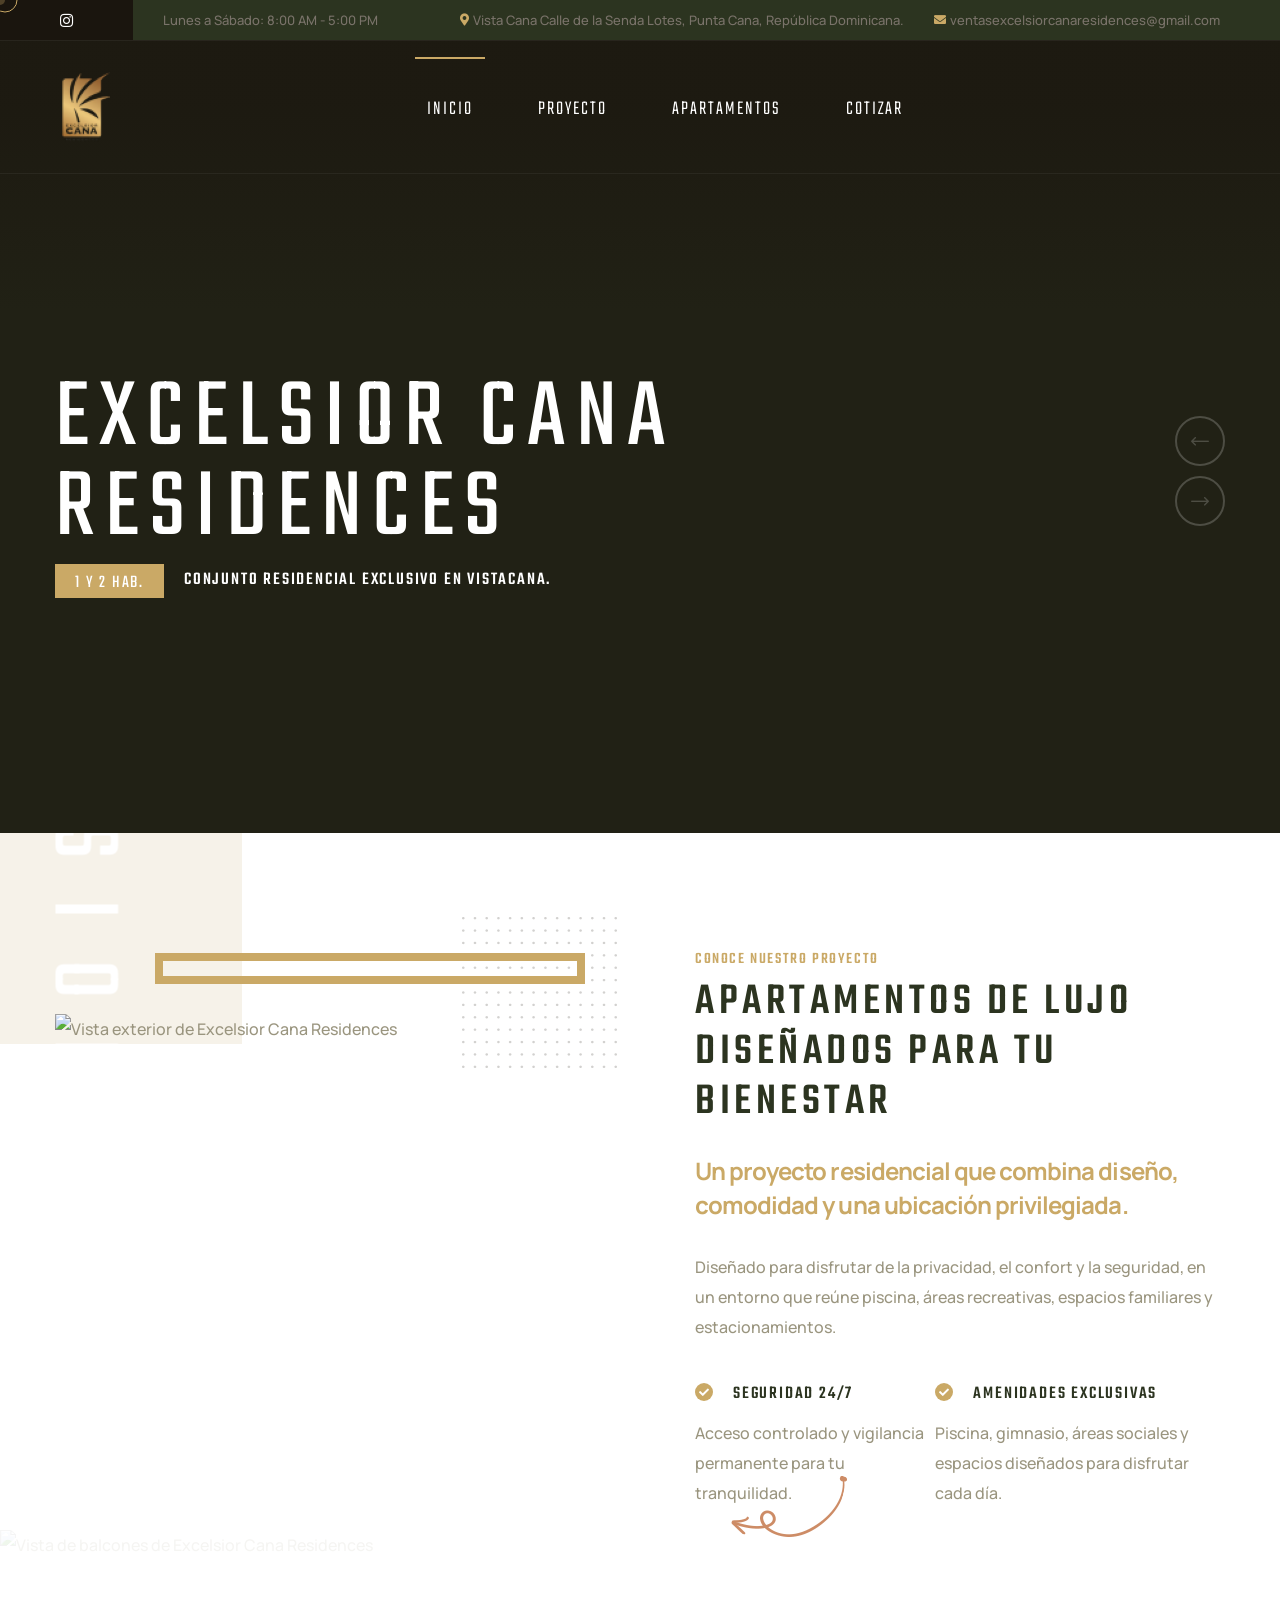
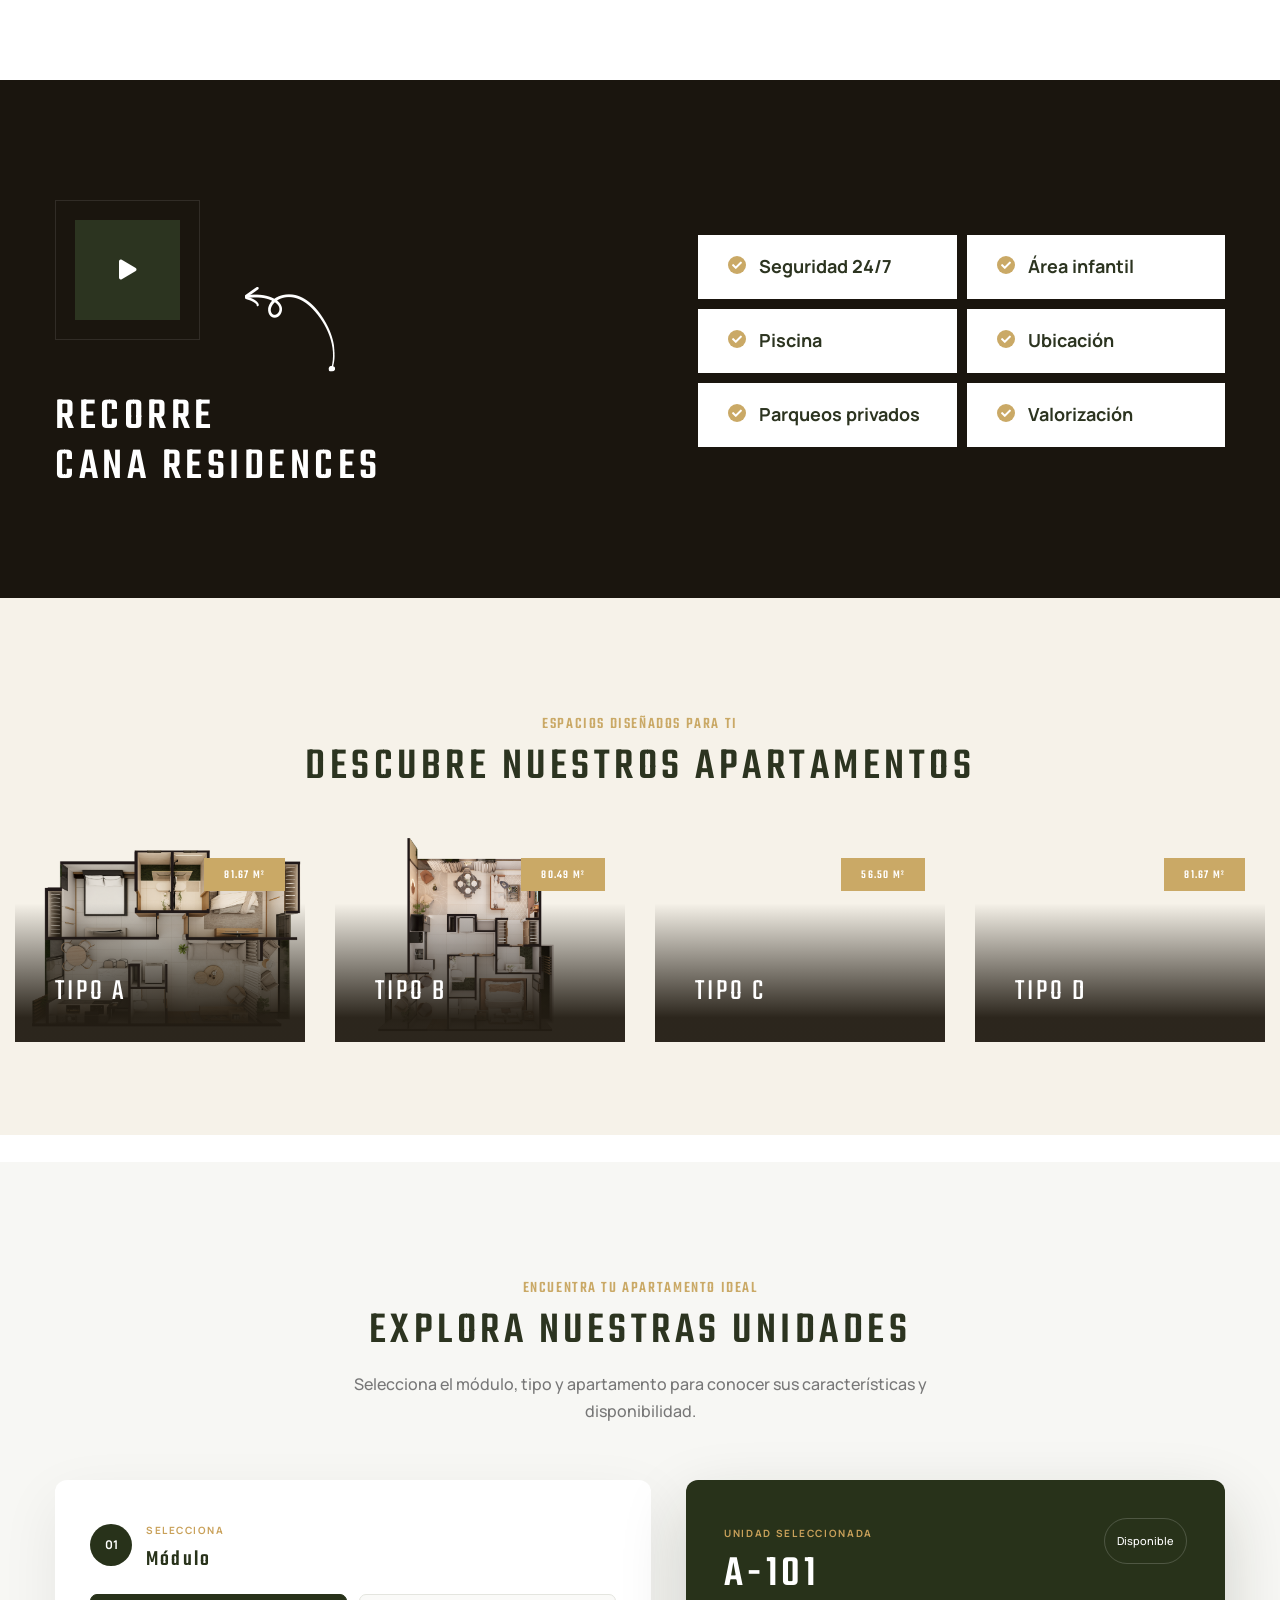
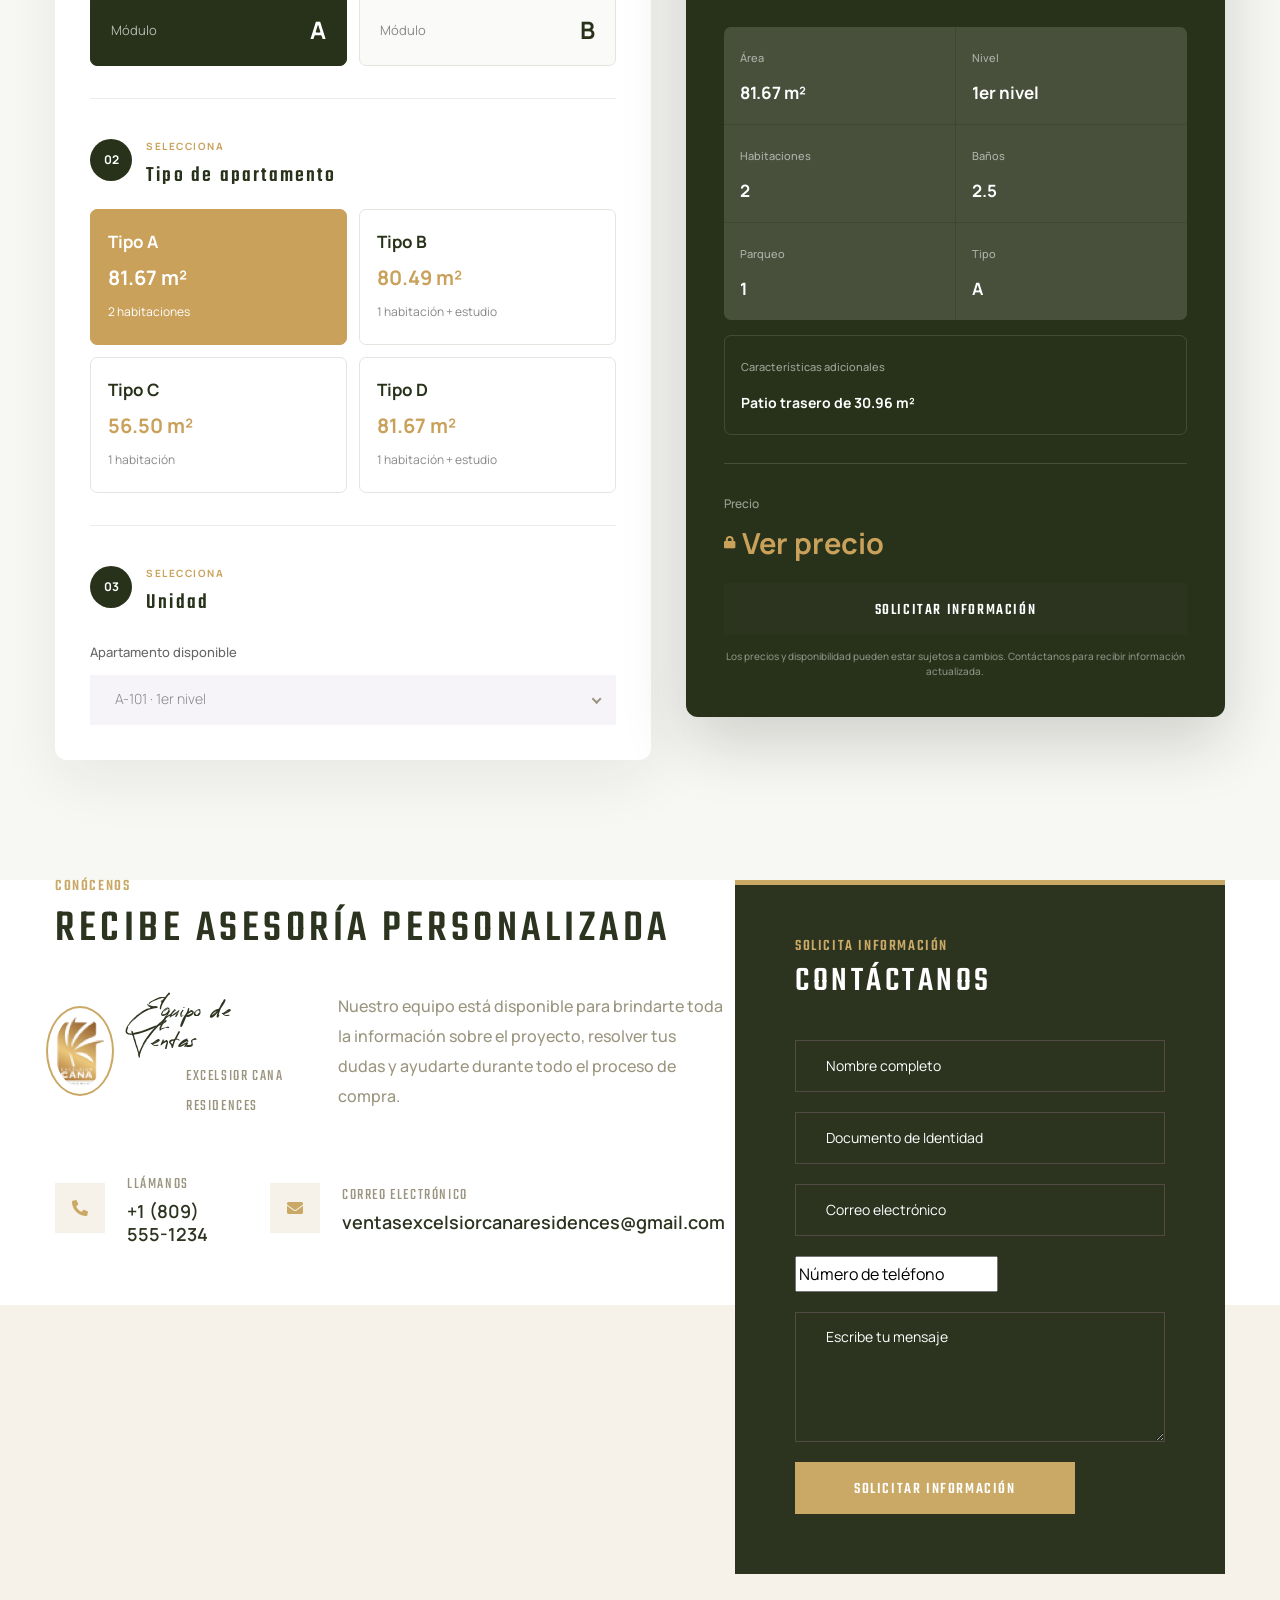
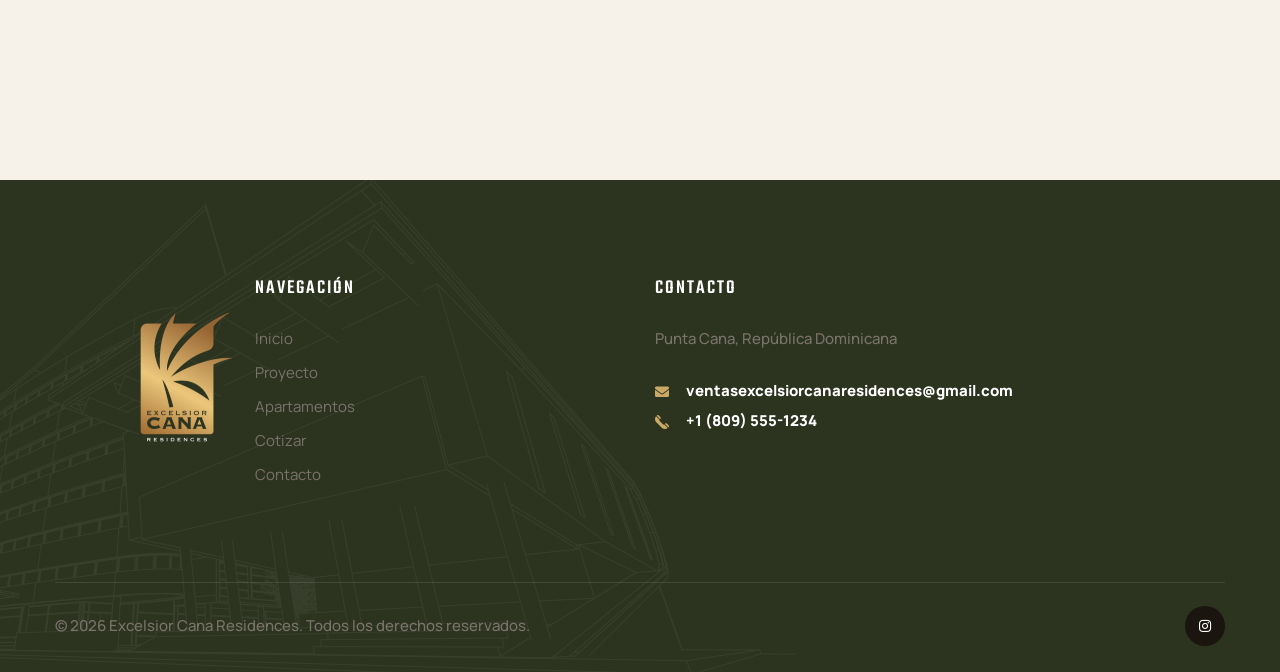
==== docs/index.html @ 225bd51a "6" ====
<!DOCTYPE html>
<html lang="es">

<head>

    <meta charset="UTF-8">

    <meta
        name="viewport"
        content="width=device-width, initial-scale=1.0">

    <title>Excelsior Cana Residences</title>

    <meta
        name="description"
        content="Excelsior Cana Residences - Apartamentos exclusivos en VistaCana, Punta Cana, República Dominicana.">


    <!-- =========================================
         PRELOAD DE IMAGEN PRINCIPAL
    ========================================== -->

    <link
        rel="preload"
        as="image"
        href="assets/images/backgrounds/VISTA%20ACCESO%20AL%20RESIDENCIAL.png"
        fetchpriority="high">


    <!-- =========================================
         GOOGLE FONTS
    ========================================== -->

    <link
        rel="preconnect"
        href="https://fonts.googleapis.com">

    <link
        rel="preconnect"
        href="https://fonts.gstatic.com"
        crossorigin>

    <link
        href="https://fonts.googleapis.com/css2?family=Manrope:wght@200;300;400;500;600;700;800&family=Teko:wght@300;400;500;600;700&display=swap"
        rel="stylesheet">


    <!-- =========================================
         VENDOR CSS
    ========================================== -->

    <link
        rel="stylesheet"
        href="assets/vendors/bootstrap/css/bootstrap.min.css">

    <link
        rel="stylesheet"
        href="assets/vendors/animate/animate.min.css">

    <link
        rel="stylesheet"
        href="assets/vendors/animate/custom-animate.css">

    <link
        rel="stylesheet"
        href="assets/vendors/fontawesome/css/all.min.css">

    <link
        rel="stylesheet"
        href="assets/vendors/jarallax/jarallax.css">

    <link
        rel="stylesheet"
        href="assets/vendors/jquery-magnific-popup/jquery.magnific-popup.css">

    <link
        rel="stylesheet"
        href="assets/vendors/nouislider/nouislider.min.css">

    <link
        rel="stylesheet"
        href="assets/vendors/nouislider/nouislider.pips.css">

    <link
        rel="stylesheet"
        href="assets/vendors/odometer/odometer.min.css">

    <link
        rel="stylesheet"
        href="assets/vendors/swiper/swiper.min.css">

    <link
        rel="stylesheet"
        href="assets/vendors/alipes-icons/style.css">

    <link
        rel="stylesheet"
        href="assets/vendors/tiny-slider/tiny-slider.min.css">

    <link
        rel="stylesheet"
        href="assets/vendors/reey-font/stylesheet.css">

    <link
        rel="stylesheet"
        href="assets/vendors/owl-carousel/owl.carousel.min.css">

    <link
        rel="stylesheet"
        href="assets/vendors/owl-carousel/owl.theme.default.min.css">

    <link
        rel="stylesheet"
        href="assets/vendors/bxslider/jquery.bxslider.css">

    <link
        rel="stylesheet"
        href="assets/vendors/bootstrap-select/css/bootstrap-select.min.css">

    <link
        rel="stylesheet"
        href="assets/vendors/vegas/vegas.min.css">

    <link
        rel="stylesheet"
        href="assets/vendors/jquery-ui/jquery-ui.css">

    <link
        rel="stylesheet"
        href="assets/vendors/timepicker/timePicker.css">

    <link
        rel="stylesheet"
        href="assets/vendors/nice-select/nice-select.css">


    <!-- =========================================
         TU CSS
    ========================================== -->

    <link
        rel="stylesheet"
        href="assets/css/cotizador.css">

    <link
        rel="stylesheet"
        href="assets/css/alipes.css">

    <link
        rel="stylesheet"
        href="assets/css/alipes-responsive.css">

</head>


<body class="custom-cursor">


    <!-- Cursor -->
    <div class="custom-cursor__cursor"></div>
    <div class="custom-cursor__cursor-two"></div>


    <!-- =========================================
         PRELOADER
    ========================================== -->

    <div class="preloader">
        <div class="preloader__image"></div>
    </div>


    <div class="page-wrapper">


        <!-- =========================================
             HEADER
        ========================================== -->

        <header class="main-header">

            <div class="main-header__top">

                <div class="main-header__top-inner">

                    <div class="main-header__top-left">

                        <div class="main-menu__social">

                            <a
                                href="https://www.instagram.com/excelsiorcanaresidences/"
                                target="_blank"
                                rel="noopener noreferrer"
                                aria-label="Instagram">

                                <i class="fab fa-instagram"></i>

                            </a>

                        </div>


                        <p class="main-header__top-time">
                            Lunes a Sábado: 8:00 AM - 5:00 PM
                        </p>

                    </div>


                    <div class="main-header__top-right">

                        <ul class="list-unstyled main-header__contact-list">

                            <li>

                                <div class="icon">
                                    <i class="fas fa-map-marker-alt"></i>
                                </div>

                                <div class="text">

                                    <p>
                                        Vista Cana Calle de la Senda Lotes,
                                        Punta Cana, República Dominicana.
                                    </p>

                                </div>

                            </li>


                            <li>

                                <div class="icon">
                                    <i class="fas fa-envelope"></i>
                                </div>

                                <div class="text">

                                    <p>

                                        <a href="mailto:ventasexcelsiorcanaresidences@gmail.com">
                                            ventasexcelsiorcanaresidences@gmail.com
                                        </a>

                                    </p>

                                </div>

                            </li>

                        </ul>

                    </div>

                </div>

            </div>


            <!-- NAV -->

            <nav class="main-menu">

                <div class="main-menu__wrapper">

                    <div class="main-menu__wrapper-inner">


                        <div class="main-menu__left">

                            <div class="main-menu__logo">

                                <a href="index.html">

                                    <img
                                        src="assets/images/resources/excanalogo2.png"
                                        alt="Excelsior Cana Residences">

                                </a>

                            </div>

                        </div>


                        <div class="main-menu__main-menu-box">

                            <a
                                href="#"
                                class="mobile-nav__toggler"
                                aria-label="Abrir menú">

                                <i class="fa fa-bars"></i>

                            </a>


                            <ul class="main-menu__list one-page-scroll-menu">

                                <li class="dropdown current megamenu scrollToLink">

                                    <a href="#home">
                                        Inicio
                                    </a>

                                </li>


                                <li class="scrollToLink">

                                    <a href="#about">
                                        Proyecto
                                    </a>

                                </li>


                                <li class="scrollToLink">

                                    <a href="#appartments">
                                        Apartamentos
                                    </a>

                                </li>


                                <li class="scrollToLink">

                                    <a href="#cotizador">
                                        Cotizar
                                    </a>

                                </li>

                            </ul>

                        </div>


                        <div class="main-menu__right">

                            <div class="main-menu__search-cart-btn">

                                <div class="main-menu__btn-box">

                                    <a
                                        href="#contacto"
                                        class="thm-btn main-menu__btn">

                                        Contáctanos

                                    </a>

                                </div>

                            </div>

                        </div>


                    </div>

                </div>

            </nav>

        </header>


        <!-- Sticky Header -->

        <div class="stricky-header stricked-menu main-menu">

            <div class="sticky-header__content"></div>

        </div>



        <!-- =========================================
             HERO
        ========================================== -->

        <section
            class="main-slider clearfix"
            id="home">


            <div
                class="swiper-container thm-swiper__slider"

                data-swiper-options='{
                    "slidesPerView": 1,
                    "loop": true,
                    "effect": "fade",

                    "pagination": {
                        "el": "#main-slider-pagination",
                        "type": "bullets",
                        "clickable": true
                    },

                    "navigation": {
                        "nextEl": "#main-slider__swiper-button-next",
                        "prevEl": "#main-slider__swiper-button-prev"
                    },

                    "autoplay": {
                        "delay": 5000
                    }
                }'>


                <div class="swiper-wrapper">


                    <!-- SLIDE 1 -->

                    <div class="swiper-slide">

                        <div
                            class="image-layer"
                            style="background-image: url('assets/images/backgrounds/VISTA ACCESO AL RESIDENCIAL.png');">
                        </div>


                        <div class="main-slider__overly"></div>


                        <div class="container">

                            <div class="row">

                                <div class="col-xl-12">

                                    <div class="main-slider__content">

                                        <h2 class="main-slider__title">

                                            EXCELSIOR CANA
                                            <br>
                                            RESIDENCES

                                        </h2>


                                        <h4 class="main-slider__sub-title">

                                            <span>
                                                1 Y 2 HAB.
                                            </span>

                                            Conjunto residencial exclusivo en VistaCana.

                                        </h4>

                                    </div>

                                </div>

                            </div>

                        </div>

                    </div>



                    <!-- SLIDE 2 -->

                    <div class="swiper-slide">

                        <div
                            class="image-layer"
                            style="background-image: url('assets/images/backgrounds/VISTA AEREA MODULO B.png');">
                        </div>


                        <div class="main-slider__overly"></div>


                        <div class="container">

                            <div class="row">

                                <div class="col-xl-12">

                                    <div class="main-slider__content">

                                        <h2 class="main-slider__title">

                                            EXCELSIOR CANA
                                            <br>
                                            RESIDENCES

                                        </h2>


                                        <h4 class="main-slider__sub-title">

                                            <span>
                                                1 Y 2 HAB.
                                            </span>

                                            Conjunto residencial exclusivo en VistaCana.

                                        </h4>

                                    </div>

                                </div>

                            </div>

                        </div>

                    </div>



                    <!-- SLIDE 3 -->

                    <div class="swiper-slide">

                        <div
                            class="image-layer"
                            style="background-image: url('assets/images/backgrounds/VISTA DE CONJUNTO.png');">
                        </div>


                        <div class="main-slider__overly"></div>


                        <div class="container">

                            <div class="row">

                                <div class="col-xl-12">

                                    <div class="main-slider__content">

                                        <h2 class="main-slider__title">

                                            EXCELSIOR CANA
                                            <br>
                                            RESIDENCES

                                        </h2>


                                        <h4 class="main-slider__sub-title">

                                            <span>
                                                1 Y 2 HAB.
                                            </span>

                                            Conjunto residencial exclusivo en VistaCana.

                                        </h4>

                                    </div>

                                </div>

                            </div>

                        </div>

                    </div>

                </div>


                <!-- Slider Controls -->

                <div class="main-slider__nav">

                    <div
                        class="swiper-button-prev"
                        id="main-slider__swiper-button-next">

                        <i class="icon-left-arrow"></i>

                    </div>


                    <div
                        class="swiper-button-next"
                        id="main-slider__swiper-button-prev">

                        <i class="icon-right-arrow"></i>

                    </div>

                </div>

            </div>

        </section>



        <!-- =========================================
             ABOUT
        ========================================== -->

        <section
            class="about-one"
            id="about">


            <div class="about-one__img-two">

                <img
                    src="assets/images/resources/VISTA DE BALCONES.png"
                    loading="lazy"
                    decoding="async"
                    alt="Vista de balcones de Excelsior Cana Residences">

            </div>


            <div class="container">

                <div class="row">


                    <div class="col-xl-6">

                        <div class="about-one__left">

                            <div
                                class="about-one__img-box wow slideInLeft"
                                data-wow-delay="100ms"
                                data-wow-duration="2500ms">


                                <div class="about-one__img">

                                    <img
                                        src="assets/images/resources/VISTA DE BALCONES.png"
                                        loading="lazy"
                                        decoding="async"
                                        alt="Vista exterior de Excelsior Cana Residences">

                                </div>


                                <div class="about-one__shape-1 shape-mover">

                                    <img
                                        src="assets/images/shapes/about-one-shape-1.png"
                                        loading="lazy"
                                        decoding="async"
                                        alt="">

                                </div>


                                <div class="about-one__big-text">
                                    Excelsior
                                </div>

                            </div>

                        </div>

                    </div>


                    <div class="col-xl-6">

                        <div class="about-one__right">


                            <div class="section-title text-left">

                                <span class="section-title__tagline">
                                    Conoce nuestro proyecto
                                </span>

                                <h2 class="section-title__title">
                                    Apartamentos de lujo diseñados para tu bienestar
                                </h2>

                            </div>


                            <p class="about-one__text-1">

                                Un proyecto residencial que combina diseño,
                                comodidad y una ubicación privilegiada.

                            </p>


                            <p class="about-one__text-2">

                                Diseñado para disfrutar de la privacidad,
                                el confort y la seguridad, en un entorno que
                                reúne piscina, áreas recreativas, espacios
                                familiares y estacionamientos.

                            </p>


                            <ul class="about-one__points-list list-unstyled">


                                <li>

                                    <div class="about-one__points-list-content">

                                        <div class="icon">
                                            <span class="fa fa-check"></span>
                                        </div>

                                        <div class="text">
                                            <h3>Seguridad 24/7</h3>
                                        </div>

                                    </div>

                                    <p class="about-one__points-text">

                                        Acceso controlado y vigilancia permanente
                                        para tu tranquilidad.

                                    </p>

                                </li>


                                <li>

                                    <div class="about-one__points-list-content">

                                        <div class="icon">
                                            <span class="fa fa-check"></span>
                                        </div>

                                        <div class="text">
                                            <h3>Amenidades Exclusivas</h3>
                                        </div>

                                    </div>

                                    <p class="about-one__points-text">

                                        Piscina, gimnasio, áreas sociales y espacios
                                        diseñados para disfrutar cada día.

                                    </p>

                                </li>

                            </ul>


                            <div class="about-one__btn-box">

                                <div class="about-one__shape-2 float-bob-x">

                                    <img
                                        src="assets/images/shapes/about-one-shape-2.png"
                                        loading="lazy"
                                        decoding="async"
                                        alt="">

                                </div>

                            </div>

                        </div>

                    </div>

                </div>

            </div>

        </section>



        <!-- =========================================
             WHY CHOOSE
        ========================================== -->

        <section class="why-choose-one">


            <div
                class="why-choose-one__bg"
                data-jarallax
                data-speed="0.2"
                data-imgPosition="50% 0%"
                style="background-image: url('assets/images/backgrounds/AEREA DE TERRAZAS.png');">
            </div>


            <div class="container">

                <div class="row">


                    <div class="col-xl-6 col-lg-6">

                        <div class="why-choose-one__left">

                            <div class="why-choose-one__inner">


                                <div class="why-choose-one__video-link">

                                    <a
                                        href="https://www.youtube.com/watch?v=bUxPFIgKtnU"
                                        class="video-popup">

                                        <div class="why-choose-one__video-icon">

                                            <span class="fa fa-play"></span>

                                            <i class="ripple"></i>

                                        </div>

                                    </a>


                                    <div class="why-choose-one__shape-1 float-bob-x">

                                        <img
                                            src="assets/images/shapes/why-choose-one-shape-1.png"
                                            loading="lazy"
                                            decoding="async"
                                            alt="">

                                    </div>

                                </div>


                                <h3 class="why-choose-one__title">

                                    RECORRE
                                    <br>
                                    CANA RESIDENCES

                                </h3>

                            </div>

                        </div>

                    </div>


                    <div class="col-xl-6 col-lg-6">

                        <div class="why-choose-one__right">

                            <div class="why-choose-one__points-box">


                                <ul class="why-choose-one__points-list list-unstyled">

                                    <li>

                                        <div class="icon">
                                            <span class="fa fa-check"></span>
                                        </div>

                                        <div class="text">
                                            <p>Seguridad 24/7</p>
                                        </div>

                                    </li>


                                    <li>

                                        <div class="icon">
                                            <span class="fa fa-check"></span>
                                        </div>

                                        <div class="text">
                                            <p>Piscina</p>
                                        </div>

                                    </li>


                                    <li>

                                        <div class="icon">
                                            <span class="fa fa-check"></span>
                                        </div>

                                        <div class="text">
                                            <p>Parqueos privados</p>
                                        </div>

                                    </li>

                                </ul>


                                <ul class="why-choose-one__points-list why-choose-one__points-list-2 list-unstyled">

                                    <li>

                                        <div class="icon">
                                            <span class="fa fa-check"></span>
                                        </div>

                                        <div class="text">
                                            <p>Área infantil</p>
                                        </div>

                                    </li>


                                    <li>

                                        <div class="icon">
                                            <span class="fa fa-check"></span>
                                        </div>

                                        <div class="text">
                                            <p>Ubicación</p>
                                        </div>

                                    </li>


                                    <li>

                                        <div class="icon">
                                            <span class="fa fa-check"></span>
                                        </div>

                                        <div class="text">
                                            <p>Valorización</p>
                                        </div>

                                    </li>

                                </ul>

                            </div>

                        </div>

                    </div>

                </div>

            </div>

        </section>



        <!-- =========================================
             APARTAMENTOS
        ========================================== -->

        <section
            class="apartment-one"
            id="appartments">


            <div
                class="apartment-one__bg"
                style="background-image: url('assets/images/backgrounds/VISTA DE BALCONES.png');">
            </div>


            <div class="container">


                <div class="section-title text-center">

                    <span class="section-title__tagline">
                        Espacios diseñados para ti
                    </span>

                    <h2 class="section-title__title">
                        Descubre nuestros apartamentos
                    </h2>

                </div>


                <div class="row">


                    <!-- TIPO A -->

                    <div class="col-xl-3 col-lg-6 col-md-6">

                        <div class="apartment-one__single">

                            <div class="apartment-one__img-box">

                                <div class="apartment-one__img">

                                    <img
                                        src="assets/images/resources/PLANTA APARTAMENTO TIPO A.png"
                                        loading="lazy"
                                        decoding="async"
                                        alt="Plano Apartamento Tipo A">

                                </div>


                                <div class="apartment-one__content">

                                    <div class="apartment-one__title-box">

                                        <h3 class="apartment-one__title">

                                            <a href="apartment-details-1.html">
                                                TIPO A
                                            </a>

                                        </h3>

                                    </div>


                                    <div class="apartment-one__arrow">

                                        <a href="apartment-details-1.html">

                                            <span class="icon-right-arrow"></span>

                                        </a>

                                    </div>

                                </div>


                                <div class="apartment-one__btn-box">

                                    <a
                                        href="apartment-details-1.html"
                                        class="thm-btn apartment-one__btn">

                                        81.67 m²

                                    </a>

                                </div>

                            </div>

                        </div>

                    </div>



                    <!-- TIPO B -->

                    <div class="col-xl-3 col-lg-6 col-md-6">

                        <div class="apartment-one__single">

                            <div class="apartment-one__img-box">

                                <div class="apartment-one__img">

                                    <img
                                        src="assets/images/resources/PLANTA APARTAMENTO TIPO B.png"
                                        loading="lazy"
                                        decoding="async"
                                        alt="Plano Apartamento Tipo B">

                                </div>


                                <div class="apartment-one__content">

                                    <div class="apartment-one__title-box">

                                        <h3 class="apartment-one__title">

                                            <a href="apartment-details-b.html">
                                                TIPO B
                                            </a>

                                        </h3>

                                    </div>


                                    <div class="apartment-one__arrow">

                                        <a href="apartment-details-b.html">

                                            <span class="icon-right-arrow"></span>

                                        </a>

                                    </div>

                                </div>


                                <div class="apartment-one__btn-box">

                                    <a
                                        href="apartment-details-b.html"
                                        class="thm-btn apartment-one__btn">

                                        80.49 m²

                                    </a>

                                </div>

                            </div>

                        </div>

                    </div>



                    <!-- TIPO C -->

                    <div class="col-xl-3 col-lg-6 col-md-6">

                        <div class="apartment-one__single">

                            <div class="apartment-one__img-box">

                                <div class="apartment-one__img">

                                    <img
                                        src="assets/images/resources/PLANTA APARTAMENTO TIPO C.png"
                                        loading="lazy"
                                        decoding="async"
                                        alt="Plano Apartamento Tipo C">

                                </div>


                                <div class="apartment-one__content">

                                    <div class="apartment-one__title-box">

                                        <h3 class="apartment-one__title">

                                            <a href="apartment-details-c.html">
                                                TIPO C
                                            </a>

                                        </h3>

                                    </div>


                                    <div class="apartment-one__arrow">

                                        <a href="apartment-details-c.html">

                                            <span class="icon-right-arrow"></span>

                                        </a>

                                    </div>

                                </div>


                                <div class="apartment-one__btn-box">

                                    <a
                                        href="apartment-details-c.html"
                                        class="thm-btn apartment-one__btn">

                                        56.50 m²

                                    </a>

                                </div>

                            </div>

                        </div>

                    </div>



                    <!-- TIPO D -->

                    <div class="col-xl-3 col-lg-6 col-md-6">

                        <div class="apartment-one__single">

                            <div class="apartment-one__img-box">

                                <div class="apartment-one__img">

                                    <img
                                        src="assets/images/resources/PLANTA APARTAMENTO TIPO D.png"
                                        loading="lazy"
                                        decoding="async"
                                        alt="Plano Apartamento Tipo D">

                                </div>


                                <div class="apartment-one__content">

                                    <div class="apartment-one__title-box">

                                        <h3 class="apartment-one__title">

                                            <a href="apartment-details-d.html">
                                                TIPO D
                                            </a>

                                        </h3>

                                    </div>


                                    <div class="apartment-one__arrow">

                                        <a href="apartment-details-d.html">

                                            <span class="icon-right-arrow"></span>

                                        </a>

                                    </div>

                                </div>


                                <div class="apartment-one__btn-box">

                                    <a
                                        href="apartment-details-d.html"
                                        class="thm-btn apartment-one__btn">

                                        81.67 m²

                                    </a>

                                </div>

                            </div>

                        </div>

                    </div>

                </div>

            </div>

        </section>



        <!-- =========================================
             COTIZADOR
        ========================================== -->

        <section
            class="apartment-quote"
            id="cotizador">


            <div class="container">


                <div class="section-title text-center">

                    <span class="section-title__tagline">
                        Encuentra tu apartamento ideal
                    </span>

                    <h2 class="section-title__title">
                        Explora nuestras unidades
                    </h2>

                    <p class="apartment-quote__subtitle">

                        Selecciona el módulo, tipo y apartamento
                        para conocer sus características y disponibilidad.

                    </p>

                </div>



                <div class="quote-configurator">


                    <!-- PANEL IZQUIERDO -->

                    <div class="quote-configurator__controls">


                        <!-- PASO 1 -->

                        <div class="quote-step">

                            <div class="quote-step__header">

                                <span class="quote-step__number">
                                    01
                                </span>

                                <div>

                                    <small>Selecciona</small>

                                    <h4>Módulo</h4>

                                </div>

                            </div>


                            <div class="module-selector">


                                <button
                                    type="button"
                                    class="module-option active"
                                    data-module="A">

                                    <span>Módulo</span>

                                    <strong>A</strong>

                                </button>


                                <button
                                    type="button"
                                    class="module-option"
                                    data-module="B">

                                    <span>Módulo</span>

                                    <strong>B</strong>

                                </button>

                            </div>

                        </div>



                        <!-- PASO 2 -->

                        <div class="quote-step">


                            <div class="quote-step__header">

                                <span class="quote-step__number">
                                    02
                                </span>

                                <div>

                                    <small>Selecciona</small>

                                    <h4>
                                        Tipo de apartamento
                                    </h4>

                                </div>

                            </div>


                            <div class="quote-type-selector">


                                <button
                                    type="button"
                                    class="quote-type active"
                                    data-type="A">

                                    <strong>Tipo A</strong>

                                    <span>
                                        81.67 m²
                                    </span>

                                    <small>
                                        2 habitaciones
                                    </small>

                                </button>


                                <button
                                    type="button"
                                    class="quote-type"
                                    data-type="B">

                                    <strong>Tipo B</strong>

                                    <span>
                                        80.49 m²
                                    </span>

                                    <small>
                                        1 habitación + estudio
                                    </small>

                                </button>


                                <button
                                    type="button"
                                    class="quote-type"
                                    data-type="C">

                                    <strong>Tipo C</strong>

                                    <span>
                                        56.50 m²
                                    </span>

                                    <small>
                                        1 habitación
                                    </small>

                                </button>


                                <button
                                    type="button"
                                    class="quote-type"
                                    data-type="D">

                                    <strong>Tipo D</strong>

                                    <span>
                                        81.67 m²
                                    </span>

                                    <small>
                                        1 habitación + estudio
                                    </small>

                                </button>

                            </div>

                        </div>



                        <!-- PASO 3 -->

                        <div class="quote-step quote-step--last">


                            <div class="quote-step__header">

                                <span class="quote-step__number">
                                    03
                                </span>

                                <div>

                                    <small>Selecciona</small>

                                    <h4>Unidad</h4>

                                </div>

                            </div>


                            <div class="quote-apartment-select">

                                <label for="quoteApartmentSelect">

                                    Apartamento disponible

                                </label>


                                <select id="quoteApartmentSelect">
                                </select>

                            </div>

                        </div>

                    </div>



                    <!-- PANEL DERECHO -->

                    <div class="quote-result">


                        <div class="quote-result__top">


                            <div>

                                <span class="quote-result__eyebrow">

                                    UNIDAD SELECCIONADA

                                </span>


                                <h3 id="quoteApartmentName">
                                    A-101
                                </h3>

                            </div>


                            <span
                                id="quoteAvailability"
                                class="quote-availability">

                                Disponible

                            </span>

                        </div>



                        <div class="quote-specs">


                            <div class="quote-spec">

                                <span>Área</span>

                                <strong id="quoteArea">
                                    81.67 m²
                                </strong>

                            </div>


                            <div class="quote-spec">

                                <span>Nivel</span>

                                <strong id="quoteLevel">
                                    1er nivel
                                </strong>

                            </div>


                            <div class="quote-spec">

                                <span>Habitaciones</span>

                                <strong id="quoteBedrooms">
                                    2
                                </strong>

                            </div>


                            <div class="quote-spec">

                                <span>Baños</span>

                                <strong id="quoteBathrooms">
                                    2.5
                                </strong>

                            </div>


                            <div class="quote-spec">

                                <span>Parqueo</span>

                                <strong id="quoteParking">
                                    1
                                </strong>

                            </div>


                            <div class="quote-spec">

                                <span>Tipo</span>

                                <strong id="quoteType">
                                    A
                                </strong>

                            </div>

                        </div>



                        <div class="quote-extra">

                            <span>
                                Características adicionales
                            </span>

                            <strong id="quoteExtra">
                                Patio trasero de 30.96 m²
                            </strong>

                        </div>



                        <div class="quote-price">

                            <span class="quote-price__label">
                                Precio
                            </span>


                            <span
                                id="quotePrice"
                                class="precio-bloqueado quote-price__value"
                                data-precio="US$206,283.50"
                                data-apartamento="A-101"
                                onclick="abrirRegistroPrecio(this)">

                                <i class="fa fa-lock"></i>

                                Ver precio

                            </span>

                        </div>



                        <a
                            href="#contacto"
                            class="thm-btn quote-result__btn">

                            Solicitar información

                        </a>


                        <p class="quote-result__note">

                            Los precios y disponibilidad pueden estar sujetos
                            a cambios. Contáctanos para recibir información actualizada.

                        </p>

                    </div>

                </div>

            </div>

        </section>



        <!-- =========================================
             CONTACTO
        ========================================== -->

        <section
            class="contact-one"
            id="contacto">


            <div class="container">

                <div class="row">


                    <div class="col-xl-7 col-lg-8">

                        <div class="contact-one__left">


                            <div class="section-title text-left">

                                <span class="section-title__tagline">
                                    Conócenos
                                </span>

                                <h2 class="section-title__title">
                                    Recibe asesoría personalizada
                                </h2>

                            </div>


                            <div class="contact-one__person">


                                <div class="contact-one__person-info">


                                    <div class="contact-one__person-img">

                                        <img
                                            src="assets/images/resources/excanalogo2.png"
                                            loading="lazy"
                                            decoding="async"
                                            alt="Excelsior Cana Residences">

                                    </div>


                                    <div class="contact-one__person-content">

                                        <h3 class="contact-one__person-name">
                                            Equipo de Ventas
                                        </h3>

                                        <p class="contact-one__person-sub-title">
                                            Excelsior Cana Residences
                                        </p>

                                    </div>

                                </div>


                                <div class="contact-one__person-text">

                                    <p>

                                        Nuestro equipo está disponible para brindarte
                                        toda la información sobre el proyecto,
                                        resolver tus dudas y ayudarte durante todo
                                        el proceso de compra.

                                    </p>

                                </div>

                            </div>



                            <ul class="contact-one__points list-unstyled">


                                <li>

                                    <div class="icon">

                                        <span class="fas fa-phone-alt"></span>

                                    </div>


                                    <div class="content">

                                        <p>
                                            Llámanos
                                        </p>


                                        <h4>

                                            <a href="tel:+18095551234">
                                                +1 (809) 555-1234
                                            </a>

                                        </h4>

                                    </div>

                                </li>


                                <li>

                                    <div class="icon">

                                        <span class="fas fa-envelope"></span>

                                    </div>


                                    <div class="content">

                                        <p>
                                            Correo electrónico
                                        </p>


                                        <h4>

                                            <a href="mailto:ventasexcelsiorcanaresidences@gmail.com">

                                                ventasexcelsiorcanaresidences@gmail.com

                                            </a>

                                        </h4>

                                    </div>

                                </li>

                            </ul>

                        </div>

                    </div>



                    <!-- FORMULARIO -->

                    <div class="col-xl-5 col-lg-4">

                        <div class="contact-one__right">


                            <div
                                class="contact-one__form-box wow slideInRight"
                                data-wow-delay="100ms"
                                data-wow-duration="2500ms">


                                <div
                                    class="contact-form-bg"
                                    style="background-image: url('assets/images/resources/VISTA DE BALCONES.png');">
                                </div>


                                <div class="section-title text-left">

                                    <span class="section-title__tagline">
                                        Solicita información
                                    </span>

                                    <h2 class="section-title__title">
                                        Contáctanos
                                    </h2>

                                </div>


                                <form
                                    action="assets/inc/sendemail.php"
                                    class="contact-one__form contact-one-validated"
                                    novalidate>


                                    <div class="row">


                                        <div class="col-xl-12">

                                            <div class="contact-one__input-box">

                                                <input
                                                    type="text"
                                                    placeholder="Nombre completo"
                                                    name="name">

                                            </div>

                                        </div>


                                        <div class="col-xl-12">

                                            <div class="contact-one__input-box">

                                                <input
                                                    type="text"
                                                    placeholder="Documento de Identidad"
                                                    name="document">

                                            </div>

                                        </div>


                                        <div class="col-xl-12">

                                            <div class="contact-one__input-box">

                                                <input
                                                    type="email"
                                                    placeholder="Correo electrónico"
                                                    name="email">

                                            </div>

                                        </div>


                                        <div class="col-xl-12">

                                            <div class="contact-one__input-box">

                                                <input
                                                    type="tel"
                                                    placeholder="Número de teléfono"
                                                    name="phone">

                                            </div>

                                        </div>

                                    </div>


                                    <div class="row">

                                        <div class="col-xl-12">


                                            <div class="contact-one__input-box text-message-box">

                                                <textarea
                                                    name="message"
                                                    placeholder="Escribe tu mensaje"></textarea>

                                            </div>


                                            <button
                                                type="submit"
                                                class="thm-btn contact-one__btn">

                                                Solicitar información

                                            </button>

                                        </div>

                                    </div>

                                </form>

                            </div>

                        </div>

                    </div>

                </div>

            </div>

        </section>



        <!-- =========================================
             GOOGLE MAP
        ========================================== -->

        <section class="google-map">

            <iframe
                src="https://www.google.com/maps/embed?pb=!1m18!1m12!1m3!1d1890.2828190220946!2d-68.41940626162035!3d18.638596837158133!2m3!1f0!2f0!3f0!3m2!1i1024!2i768!4f13.1!3m3!1m2!1s0x8ea89358ab77444d%3A0x70f0bb99aaf210d9!2sVistacana!5e0!3m2!1ses!2sdo!4v1785451320356!5m2!1ses!2sdo"
                class="google-map__one"
                allowfullscreen
                loading="lazy"
                referrerpolicy="no-referrer-when-downgrade"
                title="Ubicación de Excelsior Cana Residences">
            </iframe>

        </section>



        <!-- =========================================
             FOOTER
        ========================================== -->

        <footer class="site-footer">


            <div class="site-footer__shape-1 float-bob-x">

                <img
                    src="assets/images/shapes/site-footer-shape-1.png"
                    loading="lazy"
                    decoding="async"
                    alt="">

            </div>


            <div class="container">

                <div class="site-footer__inner">


                    <div class="site-footer__top">

                        <div class="row">


                            <!-- LOGO -->

                            <div class="col-xl-2 col-lg-2 col-md-6 wow fadeInUp">

                                <div class="footer-widget__column footer-widget__about">

                                    <div class="footer-widget__logo">

                                        <a href="index.html">

                                            <img
                                                src="assets/images/resources/excanalogo3.png"
                                                loading="lazy"
                                                decoding="async"
                                                alt="Excelsior Cana Residences">

                                        </a>

                                    </div>

                                </div>

                            </div>



                            <!-- NAVEGACIÓN -->

                            <div class="col-xl-4 col-lg-4 col-md-6 wow fadeInUp">

                                <div class="footer-widget__column footer-widget__explore">


                                    <div class="footer-widget__title-box">

                                        <h3 class="footer-widget__title">
                                            Navegación
                                        </h3>

                                    </div>


                                    <div class="footer-widget__explore-list-box">

                                        <ul class="footer-widget__explore-list list-unstyled">

                                            <li>
                                                <a href="#home">Inicio</a>
                                            </li>

                                            <li>
                                                <a href="#about">Proyecto</a>
                                            </li>

                                            <li>
                                                <a href="#appartments">Apartamentos</a>
                                            </li>

                                            <li>
                                                <a href="#cotizador">Cotizar</a>
                                            </li>

                                            <li>
                                                <a href="#contacto">Contacto</a>
                                            </li>

                                        </ul>

                                    </div>

                                </div>

                            </div>



                            <!-- CONTACTO -->

                            <div class="col-xl-3 col-lg-3 col-md-6 wow fadeInUp">

                                <div class="footer-widget__column footer-widget__contact">


                                    <div class="footer-widget__title-box">

                                        <h3 class="footer-widget__title">
                                            Contacto
                                        </h3>

                                    </div>


                                    <p class="footer-widget__contact-text">

                                        Punta Cana,
                                        República Dominicana

                                    </p>


                                    <ul class="footer-widget__contact-list list-unstyled">


                                        <li>

                                            <div class="icon">

                                                <span class="fas fa-envelope"></span>

                                            </div>


                                            <div class="text">

                                                <p>

                                                    <a href="mailto:ventasexcelsiorcanaresidences@gmail.com">

                                                        ventasexcelsiorcanaresidences@gmail.com

                                                    </a>

                                                </p>

                                            </div>

                                        </li>


                                        <li>

                                            <div class="icon">

                                                <span class="icon-telephone"></span>

                                            </div>


                                            <div class="text">

                                                <p>

                                                    <a href="tel:+18095551234">

                                                        +1 (809) 555-1234

                                                    </a>

                                                </p>

                                            </div>

                                        </li>

                                    </ul>

                                </div>

                            </div>

                        </div>

                    </div>



                    <div class="site-footer__bottom">

                        <div class="site-footer__bottom-inner">


                            <div class="site-footer__bottom-left">

                                <p class="site-footer__bottom-text">

                                    © 2026 Excelsior Cana Residences.
                                    Todos los derechos reservados.

                                </p>

                            </div>


                            <div class="site-footer__bottom-right">

                                <div class="site-footer__social">

                                    <a
                                        href="https://www.instagram.com/excelsiorcanaresidences/"
                                        target="_blank"
                                        rel="noopener noreferrer"
                                        aria-label="Instagram">

                                        <i class="fab fa-instagram"></i>

                                    </a>

                                </div>

                            </div>

                        </div>

                    </div>

                </div>

            </div>

        </footer>



        <!-- =========================================
             MODAL PRECIOS
        ========================================== -->

        <div
            id="modal-precios"
            class="modal-precios">


            <div class="modal-precios__contenido">


                <button
                    type="button"
                    class="modal-precios__cerrar"
                    onclick="cerrarRegistroPrecio()">

                    &times;

                </button>


                <span class="modal-precios__tagline">
                    PRECIOS Y DISPONIBILIDAD
                </span>


                <h3 class="modal-precios__titulo">
                    Conoce nuestros precios
                </h3>


                <p class="modal-precios__texto">

                    Completa tus datos para consultar los precios
                    y disponibilidad de nuestros apartamentos.

                </p>



                <!-- FORMULARIO -->

                <form
                    id="form-registro-precios"
                    autocomplete="off">


                    <div class="modal-precios__input">

                        <input
                            type="text"
                            id="lead-nombre"
                            name="nombre"
                            placeholder="Nombre completo"
                            autocomplete="off"
                            required>

                    </div>


                    <div class="modal-precios__input">

                        <input
                            type="email"
                            id="lead-email"
                            name="email"
                            placeholder="Correo electrónico"
                            autocomplete="off"
                            required>

                    </div>


                    <div class="modal-precios__input">

                        <input
                            type="tel"
                            id="lead-telefono"
                            name="telefono"
                            placeholder="Teléfono / WhatsApp"
                            autocomplete="off"
                            required>

                    </div>


                    <div class="modal-precios__input">

                        <input
                            type="text"
                            id="lead-cedula"
                            name="cedula"
                            placeholder="Cédula"
                            autocomplete="off"
                            required>

                    </div>


                    <input
                        type="hidden"
                        id="lead-apartamento"
                        name="apartamento">


                    <button
                        type="submit"
                        class="thm-btn modal-precios__boton">

                        Ver precios

                    </button>


                    <p class="modal-precios__privacidad">

                        Tus datos serán utilizados únicamente para brindarte
                        información sobre Excelsior Cana Residences y sus
                        apartamentos disponibles.

                    </p>

                </form>



                <!-- CONFIRMACIÓN -->

                <div
                    id="confirmacion-precio"
                    class="confirmacion-precio">


                    <div class="confirmacion-precio__icono">

                        <i class="fa fa-check"></i>

                    </div>


                    <span class="modal-precios__tagline">
                        REGISTRO COMPLETADO
                    </span>


                    <h3 class="modal-precios__titulo">
                        ¡Gracias por registrarte!
                    </h3>


                    <p class="confirmacion-precio__texto">

                        Ya puedes consultar los precios y disponibilidad
                        de nuestros apartamentos.

                    </p>


                    <div class="confirmacion-precio__apartamento">

                        <span>
                            Apartamento consultado
                        </span>

                        <h4 id="confirmacion-apartamento">
                            Apartamento
                        </h4>

                    </div>


                    <div class="confirmacion-precio__precio">

                        <span>
                            Precio
                        </span>

                        <h2 id="confirmacion-precio-valor">
                            US$0.00
                        </h2>

                    </div>


                    <button
                        type="button"
                        class="thm-btn confirmacion-precio__boton"
                        onclick="cerrarConfirmacionPrecio()">

                        Ver otros apartamentos

                    </button>

                </div>

            </div>

        </div>


    </div>
    <!-- /.page-wrapper -->



    <!-- =========================================
         MOBILE NAV
    ========================================== -->

    <div class="mobile-nav__wrapper">

        <div class="mobile-nav__overlay mobile-nav__toggler"></div>


        <div class="mobile-nav__content">


            <span class="mobile-nav__close mobile-nav__toggler">

                <i class="fa fa-times"></i>

            </span>


            <div class="logo-box">

                <a
                    href="#home"
                    aria-label="Inicio">

                    <img
                        src="assets/images/resources/excanalogo3.png"
                        loading="lazy"
                        decoding="async"
                        alt="Excelsior Cana Residences">

                </a>

            </div>


            <div class="mobile-nav__container"></div>


            <ul class="mobile-nav__contact list-unstyled">


                <li>

                    <i class="fa fa-envelope"></i>

                    <a href="mailto:ventasexcelsiorcanaresidences@gmail.com">

                        ventasexcelsiorcanaresidences@gmail.com

                    </a>

                </li>


                <li>

                    <i class="fa fa-phone-alt"></i>

                    <a href="tel:+18095551234">

                        +1 (809) 555-1234

                    </a>

                </li>

            </ul>


            <div class="mobile-nav__top">

                <div class="mobile-nav__social">


                    <a
                        href="https://www.instagram.com/excelsiorcanaresidences/"
                        target="_blank"
                        rel="noopener noreferrer"
                        aria-label="Instagram">

                        <i class="fab fa-instagram"></i>

                    </a>

                </div>

            </div>

        </div>

    </div>



    <!-- Scroll Top -->

    <a
        href="#"
        data-target="html"
        class="scroll-to-target scroll-to-top">

        <i class="icon-up-arrow"></i>

    </a>



    <!-- =========================================
         JAVASCRIPT
    ========================================== -->

    <script src="assets/vendors/jquery/jquery-3.6.0.min.js"></script>

    <script src="assets/vendors/bootstrap/js/bootstrap.bundle.min.js"></script>

    <script src="assets/vendors/jarallax/jarallax.min.js"></script>

    <script src="assets/vendors/jquery-ajaxchimp/jquery.ajaxchimp.min.js"></script>

    <script src="assets/vendors/jquery-appear/jquery.appear.min.js"></script>

    <script src="assets/vendors/jquery-circle-progress/jquery.circle-progress.min.js"></script>

    <script src="assets/vendors/jquery-magnific-popup/jquery.magnific-popup.min.js"></script>

    <script src="assets/vendors/jquery-validate/jquery.validate.min.js"></script>

    <script src="assets/vendors/nouislider/nouislider.min.js"></script>

    <script src="assets/vendors/odometer/odometer.min.js"></script>

    <script src="assets/vendors/swiper/swiper.min.js"></script>

    <script src="assets/vendors/tiny-slider/tiny-slider.min.js"></script>

    <script src="assets/vendors/wnumb/wNumb.min.js"></script>

    <script src="assets/vendors/wow/wow.js"></script>

    <script src="assets/vendors/isotope/isotope.js"></script>

    <script src="assets/vendors/countdown/countdown.min.js"></script>

    <script src="assets/vendors/owl-carousel/owl.carousel.min.js"></script>

    <script src="assets/vendors/bxslider/jquery.bxslider.min.js"></script>

    <script src="assets/vendors/bootstrap-select/js/bootstrap-select.min.js"></script>

    <script src="assets/vendors/vegas/vegas.min.js"></script>

    <script src="assets/vendors/jquery-ui/jquery-ui.js"></script>

    <script src="assets/vendors/timepicker/timePicker.js"></script>

    <script src="assets/vendors/circleType/jquery.circleType.js"></script>

    <script src="assets/vendors/circleType/jquery.lettering.min.js"></script>

    <script src="assets/vendors/nice-select/jquery.nice-select.min.js"></script>


    <!-- Template -->

    <script src="assets/js/alipes.js"></script>


    <!-- Excelsior -->

    <script src="assets/js/precios.js"></script>

    <script src="assets/js/cotizador.js"></script>


</body>

</html>
---- docs/assets/vendors/nouislider/nouislider.min.css ----
/*! nouislider - 14.1.1 - 12/15/2019 */
.noUi-target,.noUi-target *{-webkit-touch-callout:none;-webkit-tap-highlight-color:transparent;-webkit-user-select:none;-ms-touch-action:none;touch-action:none;-ms-user-select:none;-moz-user-select:none;user-select:none;-moz-box-sizing:border-box;box-sizing:border-box}.noUi-target{position:relative}.noUi-base,.noUi-connects{width:100%;height:100%;position:relative;z-index:1}.noUi-connects{overflow:hidden;z-index:0}.noUi-connect,.noUi-origin{will-change:transform;position:absolute;z-index:1;top:0;right:0;-ms-transform-origin:0 0;-webkit-transform-origin:0 0;-webkit-transform-style:preserve-3d;transform-origin:0 0;transform-style:flat}.noUi-connect{height:100%;width:100%}.noUi-origin{height:10%;width:10%}.noUi-txt-dir-rtl.noUi-horizontal .noUi-origin{left:0;right:auto}.noUi-vertical .noUi-origin{width:0}.noUi-horizontal .noUi-origin{height:0}.noUi-handle{-webkit-backface-visibility:hidden;backface-visibility:hidden;position:absolute}.noUi-touch-area{height:100%;width:100%}.noUi-state-tap .noUi-connect,.noUi-state-tap .noUi-origin{-webkit-transition:transform .3s;transition:transform .3s}.noUi-state-drag *{cursor:inherit!important}.noUi-horizontal{height:18px}.noUi-horizontal .noUi-handle{width:34px;height:28px;right:-17px;top:-6px}.noUi-vertical{width:18px}.noUi-vertical .noUi-handle{width:28px;height:34px;right:-6px;top:-17px}.noUi-txt-dir-rtl.noUi-horizontal .noUi-handle{left:-17px;right:auto}.noUi-target{background:#FAFAFA;border-radius:4px;border:1px solid #D3D3D3;box-shadow:inset 0 1px 1px #F0F0F0,0 3px 6px -5px #BBB}.noUi-connects{border-radius:3px}.noUi-connect{background:#3FB8AF}.noUi-draggable{cursor:ew-resize}.noUi-vertical .noUi-draggable{cursor:ns-resize}.noUi-handle{border:1px solid #D9D9D9;border-radius:3px;background:#FFF;cursor:default;box-shadow:inset 0 0 1px #FFF,inset 0 1px 7px #EBEBEB,0 3px 6px -3px #BBB}.noUi-active{box-shadow:inset 0 0 1px #FFF,inset 0 1px 7px #DDD,0 3px 6px -3px #BBB}.noUi-handle:after,.noUi-handle:before{content:"";display:block;position:absolute;height:14px;width:1px;background:#E8E7E6;left:14px;top:6px}.noUi-handle:after{left:17px}.noUi-vertical .noUi-handle:after,.noUi-vertical .noUi-handle:before{width:14px;height:1px;left:6px;top:14px}.noUi-vertical .noUi-handle:after{top:17px}[disabled] .noUi-connect{background:#B8B8B8}[disabled] .noUi-handle,[disabled].noUi-handle,[disabled].noUi-target{cursor:not-allowed}.noUi-pips,.noUi-pips *{-moz-box-sizing:border-box;box-sizing:border-box}.noUi-pips{position:absolute;color:#999}.noUi-value{position:absolute;white-space:nowrap;text-align:center}.noUi-value-sub{color:#ccc;font-size:10px}.noUi-marker{position:absolute;background:#CCC}.noUi-marker-sub{background:#AAA}.noUi-marker-large{background:#AAA}.noUi-pips-horizontal{padding:10px 0;height:80px;top:100%;left:0;width:100%}.noUi-value-horizontal{-webkit-transform:translate(-50%,50%);transform:translate(-50%,50%)}.noUi-rtl .noUi-value-horizontal{-webkit-transform:translate(50%,50%);transform:translate(50%,50%)}.noUi-marker-horizontal.noUi-marker{margin-left:-1px;width:2px;height:5px}.noUi-marker-horizontal.noUi-marker-sub{height:10px}.noUi-marker-horizontal.noUi-marker-large{height:15px}.noUi-pips-vertical{padding:0 10px;height:100%;top:0;left:100%}.noUi-value-vertical{-webkit-transform:translate(0,-50%);transform:translate(0,-50%);padding-left:25px}.noUi-rtl .noUi-value-vertical{-webkit-transform:translate(0,50%);transform:translate(0,50%)}.noUi-marker-vertical.noUi-marker{width:5px;height:2px;margin-top:-1px}.noUi-marker-vertical.noUi-marker-sub{width:10px}.noUi-marker-vertical.noUi-marker-large{width:15px}.noUi-tooltip{display:block;position:absolute;border:1px solid #D9D9D9;border-radius:3px;background:#fff;color:#000;padding:5px;text-align:center;white-space:nowrap}.noUi-horizontal .noUi-tooltip{-webkit-transform:translate(-50%,0);transform:translate(-50%,0);left:50%;bottom:120%}.noUi-vertical .noUi-tooltip{-webkit-transform:translate(0,-50%);transform:translate(0,-50%);top:50%;right:120%}
---- docs/assets/vendors/nouislider/nouislider.pips.css ----
/* Base;
 *
 */
.noUi-pips,
.noUi-pips * {
-moz-box-sizing: border-box;
	box-sizing: border-box;
}
.noUi-pips {
	position: absolute;
	font: 400 12px Arial;
	color: #999;
}

/* Values;
 *
 */
.noUi-value {
	width: 40px;
	position: absolute;
	text-align: center;
}
.noUi-value-sub {
	color: #ccc;
	font-size: 10px;
}

/* Markings;
 *
 */
.noUi-marker {
	position: absolute;
	background: #CCC;
}
.noUi-marker-sub {
	background: #AAA;
}
.noUi-marker-large {
	background: #AAA;
}

/* Horizontal layout;
 *
 */
.noUi-pips-horizontal {
	padding: 10px 0;
	height: 50px;
	top: 100%;
	left: 0;
	width: 100%;
}
.noUi-value-horizontal {
	margin-left: -20px;
	padding-top: 20px;
}
.noUi-value-horizontal.noUi-value-sub {
	padding-top: 15px;
}

.noUi-marker-horizontal.noUi-marker {
	margin-left: -1px;
	width: 2px;
	height: 5px;
}
.noUi-marker-horizontal.noUi-marker-sub {
	height: 10px;
}
.noUi-marker-horizontal.noUi-marker-large {
	height: 15px;
}

/* Vertical layout;
 *
 */
.noUi-pips-vertical {
	padding: 0 10px;
	height: 100%;
	top: 0;
	left: 100%;
}
.noUi-value-vertical {
	width: 15px;
	margin-left: 20px;
	margin-top: -5px;
}

.noUi-marker-vertical.noUi-marker {
	width: 5px;
	height: 2px;
	margin-top: -1px;
}
.noUi-marker-vertical.noUi-marker-sub {
	width: 10px;
}
.noUi-marker-vertical.noUi-marker-large {
	width: 15px;
}
---- docs/assets/vendors/alipes-icons/style.css ----
@font-face {
  font-family: 'icomoon';
  src: url('fonts/icomoon.eot?orkqwr');
  src: url('fonts/icomoon.eot?orkqwr#iefix') format('embedded-opentype'),
    url('fonts/icomoon.ttf?orkqwr') format('truetype'),
    url('fonts/icomoon.woff?orkqwr') format('woff'),
    url('fonts/icomoon.svg?orkqwr#icomoon') format('svg');
  font-weight: normal;
  font-style: normal;
  font-display: block;
}

[class^="icon-"],
[class*=" icon-"] {
  /* use !important to prevent issues with browser extensions that change fonts */
  font-family: 'icomoon' !important;
  speak: never;
  font-style: normal;
  font-weight: normal;
  font-variant: normal;
  text-transform: none;
  line-height: 1;

  /* Better Font Rendering =========== */
  -webkit-font-smoothing: antialiased;
  -moz-osx-font-smoothing: grayscale;
}




.icon-shopping-cart:before {
  content: "\e900";
}
.icon-magnifying-glass:before {
  content: "\e901";
}
.icon-right-arrow:before {
  content: "\e902";
}
.icon-left-arrow:before {
  content: "\e91e";
}
.icon-up-arrow:before {
  content: "\e91f";
}
.icon-down-arrow:before {
  content: "\e920";
}
.icon-car-parking:before {
  content: "\e903";
}
.icon-ruler:before {
  content: "\e904";
}
.icon-condominium:before {
  content: "\e905";
}
.icon-bedroom:before {
  content: "\e906";
}
.icon-quote:before {
  content: "\e907";
}
.icon-telephone:before {
  content: "\e908";
}
.icon-email:before {
  content: "\e909";
}
.icon-residential:before {
  content: "\e90a";
}
.icon-sustainable:before {
  content: "\e90b";
}
.icon-world:before {
  content: "\e90c";
}
.icon-home-automation:before {
  content: "\e90d";
}
.icon-electric-appliance:before {
  content: "\e90e";
}
.icon-swimming-pool:before {
  content: "\e90f";
}
.icon-living-room:before {
  content: "\e910";
}
.icon-kitchen:before {
  content: "\e911";
}
.icon-bedroom-1:before {
  content: "\e912";
}
.icon-public-toilet:before {
  content: "\e913";
}
.icon-chair:before {
  content: "\e914";
}
.icon-apartment:before {
  content: "\e915";
}
.icon-bedroom-2:before {
  content: "\e916";
}
.icon-bathtub:before {
  content: "\e917";
}
.icon-manhattan:before {
  content: "\e918";
}
.icon-measurement:before {
  content: "\e919";
}
.icon-apartment-1:before {
  content: "\e91a";
}
.icon-town:before {
  content: "\e91b";
}
.icon-location:before {
  content: "\e91c";
}
.icon-close:before {
  content: "\e91d";
}
---- docs/assets/vendors/reey-font/stylesheet.css ----
/*! Generated by Font Squirrel (https://www.fontsquirrel.com) on January 28, 2021 */



@font-face {
    font-family: 'reeyregular';
    src: url('reey-regular-webfont.woff2') format('woff2'),
         url('reey-regular-webfont.woff') format('woff');
    font-weight: normal;
    font-style: normal;

}
---- docs/assets/vendors/vegas/vegas.min.css ----
.vegas-overlay,.vegas-slide,.vegas-slide-inner,.vegas-timer,.vegas-wrapper{position:absolute;top:0;left:0;bottom:0;right:0;overflow:hidden;border:none;padding:0;margin:0}.vegas-overlay{opacity:.5;background:url(overlays/02.png) center center}.vegas-timer{top:auto;bottom:0;height:2px}.vegas-timer-progress{width:0;height:100%;background:#fff;transition:width ease-out}.vegas-timer-running .vegas-timer-progress{width:100%}.vegas-slide,.vegas-slide-inner{margin:0;padding:0;background:center center no-repeat;-webkit-transform:translateZ(0);transform:translateZ(0);will-change:transform,opacity}body .vegas-container{overflow:hidden!important;position:relative}.vegas-video{min-width:100%;min-height:100%;width:auto;height:auto}body.vegas-container{overflow:auto;position:static;z-index:-2}body.vegas-container>.vegas-overlay,body.vegas-container>.vegas-slide,body.vegas-container>.vegas-timer{position:fixed;z-index:-1}.vegas-transition-blur,.vegas-transition-blur2{opacity:0;-webkit-filter:blur(32px) brightness(1.01);filter:blur(32px) brightness(1.01)}.vegas-transition-blur-in,.vegas-transition-blur2-in{opacity:1;-webkit-filter:blur(0) brightness(1.01);filter:blur(0) brightness(1.01)}.vegas-transition-blur2-out{opacity:0}.vegas-transition-burn,.vegas-transition-burn2{opacity:0;-webkit-filter:contrast(1000%) saturate(1000%);filter:contrast(1000%) saturate(1000%)}.vegas-transition-burn-in,.vegas-transition-burn2-in{opacity:1;-webkit-filter:contrast(100%) saturate(100%);filter:contrast(100%) saturate(100%)}.vegas-transition-burn2-out{opacity:0;-webkit-filter:contrast(1000%) saturate(1000%);filter:contrast(1000%) saturate(1000%)}.vegas-transition-fade,.vegas-transition-fade2{opacity:0}.vegas-transition-fade-in,.vegas-transition-fade2-in{opacity:1}.vegas-transition-fade2-out{opacity:0}.vegas-transition-flash,.vegas-transition-flash2{opacity:0;-webkit-filter:brightness(25);filter:brightness(25)}.vegas-transition-flash-in,.vegas-transition-flash2-in{opacity:1;-webkit-filter:brightness(1);filter:brightness(1)}.vegas-transition-flash2-out{opacity:0;-webkit-filter:brightness(25);filter:brightness(25)}.vegas-transition-negative,.vegas-transition-negative2{opacity:0;-webkit-filter:invert(100%);filter:invert(100%)}.vegas-transition-negative-in,.vegas-transition-negative2-in{opacity:1;-webkit-filter:invert(0);filter:invert(0)}.vegas-transition-negative2-out{opacity:0;-webkit-filter:invert(100%);filter:invert(100%)}.vegas-transition-slideDown,.vegas-transition-slideDown2{-webkit-transform:translateY(-100%);transform:translateY(-100%)}.vegas-transition-slideDown-in,.vegas-transition-slideDown2-in{-webkit-transform:translateY(0);transform:translateY(0)}.vegas-transition-slideDown2-out{-webkit-transform:translateY(100%);transform:translateY(100%)}.vegas-transition-slideLeft,.vegas-transition-slideLeft2{-webkit-transform:translateX(100%);transform:translateX(100%)}.vegas-transition-slideLeft-in,.vegas-transition-slideLeft2-in{-webkit-transform:translateX(0);transform:translateX(0)}.vegas-transition-slideLeft2-out,.vegas-transition-slideRight,.vegas-transition-slideRight2{-webkit-transform:translateX(-100%);transform:translateX(-100%)}.vegas-transition-slideRight-in,.vegas-transition-slideRight2-in{-webkit-transform:translateX(0);transform:translateX(0)}.vegas-transition-slideRight2-out{-webkit-transform:translateX(100%);transform:translateX(100%)}.vegas-transition-slideUp,.vegas-transition-slideUp2{-webkit-transform:translateY(100%);transform:translateY(100%)}.vegas-transition-slideUp-in,.vegas-transition-slideUp2-in{-webkit-transform:translateY(0);transform:translateY(0)}.vegas-transition-slideUp2-out{-webkit-transform:translateY(-100%);transform:translateY(-100%)}.vegas-transition-swirlLeft,.vegas-transition-swirlLeft2{-webkit-transform:scale(2) rotate(35deg);transform:scale(2) rotate(35deg);opacity:0}.vegas-transition-swirlLeft-in,.vegas-transition-swirlLeft2-in{-webkit-transform:scale(1) rotate(0);transform:scale(1) rotate(0);opacity:1}.vegas-transition-swirlLeft2-out,.vegas-transition-swirlRight,.vegas-transition-swirlRight2{-webkit-transform:scale(2) rotate(-35deg);transform:scale(2) rotate(-35deg);opacity:0}.vegas-transition-swirlRight-in,.vegas-transition-swirlRight2-in{-webkit-transform:scale(1) rotate(0);transform:scale(1) rotate(0);opacity:1}.vegas-transition-swirlRight2-out{-webkit-transform:scale(2) rotate(35deg);transform:scale(2) rotate(35deg);opacity:0}.vegas-transition-zoomIn,.vegas-transition-zoomIn2{-webkit-transform:scale(0);transform:scale(0);opacity:0}.vegas-transition-zoomIn-in,.vegas-transition-zoomIn2-in{-webkit-transform:scale(1);transform:scale(1);opacity:1}.vegas-transition-zoomIn2-out,.vegas-transition-zoomOut,.vegas-transition-zoomOut2{-webkit-transform:scale(2);transform:scale(2);opacity:0}.vegas-transition-zoomOut-in,.vegas-transition-zoomOut2-in{-webkit-transform:scale(1);transform:scale(1);opacity:1}.vegas-transition-zoomOut2-out{-webkit-transform:scale(0);transform:scale(0);opacity:0}.vegas-animation-kenburns{-webkit-animation:kenburns ease-out;animation:kenburns ease-out}@-webkit-keyframes kenburns{0%{-webkit-transform:scale(1.5);transform:scale(1.5)}100%{-webkit-transform:scale(1);transform:scale(1)}}@keyframes kenburns{0%{-webkit-transform:scale(1.5);transform:scale(1.5)}100%{-webkit-transform:scale(1);transform:scale(1)}}.vegas-animation-kenburnsDownLeft{-webkit-animation:kenburnsDownLeft ease-out;animation:kenburnsDownLeft ease-out}@-webkit-keyframes kenburnsDownLeft{0%{-webkit-transform:scale(1.5) translate(10%,-10%);transform:scale(1.5) translate(10%,-10%)}100%{-webkit-transform:scale(1) translate(0,0);transform:scale(1) translate(0,0)}}@keyframes kenburnsDownLeft{0%{-webkit-transform:scale(1.5) translate(10%,-10%);transform:scale(1.5) translate(10%,-10%)}100%{-webkit-transform:scale(1) translate(0,0);transform:scale(1) translate(0,0)}}.vegas-animation-kenburnsDownRight{-webkit-animation:kenburnsDownRight ease-out;animation:kenburnsDownRight ease-out}@-webkit-keyframes kenburnsDownRight{0%{-webkit-transform:scale(1.5) translate(-10%,-10%);transform:scale(1.5) translate(-10%,-10%)}100%{-webkit-transform:scale(1) translate(0,0);transform:scale(1) translate(0,0)}}@keyframes kenburnsDownRight{0%{-webkit-transform:scale(1.5) translate(-10%,-10%);transform:scale(1.5) translate(-10%,-10%)}100%{-webkit-transform:scale(1) translate(0,0);transform:scale(1) translate(0,0)}}.vegas-animation-kenburnsDown{-webkit-animation:kenburnsDown ease-out;animation:kenburnsDown ease-out}@-webkit-keyframes kenburnsDown{0%{-webkit-transform:scale(1.5) translate(0,-10%);transform:scale(1.5) translate(0,-10%)}100%{-webkit-transform:scale(1) translate(0,0);transform:scale(1) translate(0,0)}}@keyframes kenburnsDown{0%{-webkit-transform:scale(1.5) translate(0,-10%);transform:scale(1.5) translate(0,-10%)}100%{-webkit-transform:scale(1) translate(0,0);transform:scale(1) translate(0,0)}}.vegas-animation-kenburnsLeft{-webkit-animation:kenburnsLeft ease-out;animation:kenburnsLeft ease-out}@-webkit-keyframes kenburnsLeft{0%{-webkit-transform:scale(1.5) translate(10%,0);transform:scale(1.5) translate(10%,0)}100%{-webkit-transform:scale(1) translate(0,0);transform:scale(1) translate(0,0)}}@keyframes kenburnsLeft{0%{-webkit-transform:scale(1.5) translate(10%,0);transform:scale(1.5) translate(10%,0)}100%{-webkit-transform:scale(1) translate(0,0);transform:scale(1) translate(0,0)}}.vegas-animation-kenburnsRight{-webkit-animation:kenburnsRight ease-out;animation:kenburnsRight ease-out}@-webkit-keyframes kenburnsRight{0%{-webkit-transform:scale(1.5) translate(-10%,0);transform:scale(1.5) translate(-10%,0)}100%{-webkit-transform:scale(1) translate(0,0);transform:scale(1) translate(0,0)}}@keyframes kenburnsRight{0%{-webkit-transform:scale(1.5) translate(-10%,0);transform:scale(1.5) translate(-10%,0)}100%{-webkit-transform:scale(1) translate(0,0);transform:scale(1) translate(0,0)}}.vegas-animation-kenburnsUpLeft{-webkit-animation:kenburnsUpLeft ease-out;animation:kenburnsUpLeft ease-out}@-webkit-keyframes kenburnsUpLeft{0%{-webkit-transform:scale(1.5) translate(10%,10%);transform:scale(1.5) translate(10%,10%)}100%{-webkit-transform:scale(1) translate(0,0);transform:scale(1) translate(0,0)}}@keyframes kenburnsUpLeft{0%{-webkit-transform:scale(1.5) translate(10%,10%);transform:scale(1.5) translate(10%,10%)}100%{-webkit-transform:scale(1) translate(0,0);transform:scale(1) translate(0,0)}}.vegas-animation-kenburnsUpRight{-webkit-animation:kenburnsUpRight ease-out;animation:kenburnsUpRight ease-out}@-webkit-keyframes kenburnsUpRight{0%{-webkit-transform:scale(1.5) translate(-10%,10%);transform:scale(1.5) translate(-10%,10%)}100%{-webkit-transform:scale(1) translate(0,0);transform:scale(1) translate(0,0)}}@keyframes kenburnsUpRight{0%{-webkit-transform:scale(1.5) translate(-10%,10%);transform:scale(1.5) translate(-10%,10%)}100%{-webkit-transform:scale(1) translate(0,0);transform:scale(1) translate(0,0)}}.vegas-animation-kenburnsUp{-webkit-animation:kenburnsUp ease-out;animation:kenburnsUp ease-out}@-webkit-keyframes kenburnsUp{0%{-webkit-transform:scale(1.5) translate(0,10%);transform:scale(1.5) translate(0,10%)}100%{-webkit-transform:scale(1) translate(0,0);transform:scale(1) translate(0,0)}}@keyframes kenburnsUp{0%{-webkit-transform:scale(1.5) translate(0,10%);transform:scale(1.5) translate(0,10%)}100%{-webkit-transform:scale(1) translate(0,0);transform:scale(1) translate(0,0)}}
/*# sourceMappingURL=vegas.min.css.map */
---- docs/assets/vendors/timepicker/timePicker.css ----
/**
 * FILE: jquery.ptTileSelect.css
 * 	Default style for the timeselect container.
 * 
 *  LAST UPDATED:
 * 
 * 		- $Date: 2009/04/12 20:23:02 $
 * 		- $Author: paulinho4u $
 * 		- $Revision: 1.1 $
 */


#ptTimeSelectCntr {
  display: none;
  font-size: 12px;
  margin-left: 0;
  position: absolute;
  width: 270px !important;
  z-index: 10;
}



#ptTimeSelectCntr .ui-widget-content {
  background: #fff none repeat scroll 0 0;
  border: medium none !important;
  border-radius: 0;
  margin-bottom: 0px;
  margin-top: 0 !important;
  padding: 5px;
}

#ptTimeSelectCntr .ui-widget.ui-widget-content {
  border: 1px solid #ddd !important;
}

#ptTimeSelectCntr .ui-widget {}

#ptTimeSelectCntr .ui-widget-header {
  background: var(--jetly-base) none repeat scroll 0 0;
  border: 2px solid var(--jetly-base);
  border-radius: 0;
  color: #fff;
  font-size: 13px;
  font-weight: 700;
  height: 40px;
  padding: 5px;
}

#ptTimeSelectCntr #ptTimeSelectUserTime {
  font-size: larger;
  line-height: 26px;
  padding: 0 10px;
  text-align: center;
}

#ptTimeSelectCntr .ui-widget-header .ui-icon {
  background-image: url("images/ui-icons_444444_256x240.png") !importent;
}




#ptTimeSelectCntr #ptTimeSelectCloseCntr {
  display: block;
  padding: 0;
}






#ptTimeSelectCntr .ui-widget.ui-widget-content {
  margin-top: 0;
}

#ptTimeSelectCntr .ptTimeSelectLeftPane.ui-widget-content {
  border-top: none;
  border-bottom: none;
  border-left: none;
  border-right-width: 2px;
}

#ptTimeSelectCntr .ptTimeSelectRightPane.ui-widget-content {
  border: none;
}




/*  content style and  hover style */
#ptTimeSelectCntr .ptTimeSelectHrCntr a,
#ptTimeSelectCntr .ptTimeSelectMinCntr a {
  display: block;
  float: left;
  line-height: 32px;
  margin: 2px;
  padding: 0;
  text-align: center;
  text-decoration: none;
  transition: all 500ms ease;
}

#ptTimeSelectCntr .ptTimeSelectHrCntr a:hover,
#ptTimeSelectCntr .ptTimeSelectMinCntr a:hover {
  background: #f5f5f5 !important;
  border-color: #f5f5f5 !important;
}



/*  Hour min text style */
#ptTimeSelectCntr .ptTimeSelectTimeLabelsCntr {
  color: #252525;
  font-size: 13px;
  font-weight: 700;
}


/*  Cloase button style */
#ptTimeSelectCntr #ptTimeSelectCloseCntr a {
  border-radius: 30%;
  display: block;
  height: 25px !important;
  line-height: 24px;
  margin: 0 !important;
  opacity: 1;
  padding: 0 !important;
  text-align: center;
  width: 25px !important;
  padding: 3px 4px !important;
}

/*  am pm content style, hover bg */
#ptTimeSelectCntr .ui-state-default {
  background: #fff !important;
  border: 1px solid #eaeaea !important;
  border-radius: 0;
  color: #252525 !important;
  font-size: 12px;
  font-weight: normal;
  height: 34px;
  margin-bottom: 5px;
  outline: medium none;
  text-align: center;
  width: 34px !important;
  line-height: 33px;
  margin: 2px;
  transition: all 500ms ease;
}

#ptTimeSelectCntr .ui-state-default:hover {
  background: #f5f5f5 !important;
  border-color: #f5f5f5 !important;
}


/*  For time set button css */
#ptTimeSelectCntr #ptTimeSelectSetButton {
  padding: 0 15px 5px 0;
}

#ptTimeSelectSetButton .ui-state-hover {
  background: #d5ac63 !important;
  border: 2px solid #252525 !important;
  border-radius: 0;
  color: #252525 !important;
  font-size: 12px !important;
  font-weight: normal;
  height: 35px;
  width: 70px !important;
}

#ptTimeSelectCntr #ptTimeSelectSetButton a {
  display: block;
  text-align: center;
  float: right;
  background: #252525 !important;
  border: 2px solid #252525 !important;
  border-radius: 0;
  color: #fff !important;
  font-size: 12px !important;
  font-weight: normal;
  height: 35px;
  width: 70px !important;
  padding: 0;
  margin: 0;
  line-height: 32px;
  text-transform: uppercase;
  transition: all 500ms ease;
}

#ptTimeSelectCntr #ptTimeSelectSetButton a:hover {
  background: #555555 !important;
}
---- docs/assets/css/cotizador.css ----
/* ==========================================
   COTIZADOR - EXCELSIOR CANA
========================================== */

.apartment-quote {
    position: relative;

    padding: 120px 0;

    background: #f7f7f4;
}


/* Subtítulo */

.apartment-quote__subtitle {
    max-width: 680px;

    margin: 15px auto 0;

    color: #777;

    font-size: 16px;
    line-height: 1.7;
}


/* ==========================================
   CONTENEDOR PRINCIPAL
========================================== */

.quote-configurator {
    display: grid;

    grid-template-columns:
        minmax(0, 1.05fr)
        minmax(380px, 0.95fr);

    gap: 35px;

    margin-top: 55px;

    align-items: start;
}


/* ==========================================
   PANEL DE CONTROLES
========================================== */

.quote-configurator__controls {
    background: #ffffff;

    border-radius: 12px;

    padding: 35px;

    box-shadow:
        0 20px 60px rgba(28, 35, 20, 0.07);
}


/* Paso */

.quote-step {
    padding-bottom: 32px;

    margin-bottom: 32px;

    border-bottom: 1px solid #ebece7;
}


.quote-step--last {
    margin-bottom: 0;

    padding-bottom: 0;

    border-bottom: 0;
}


/* Header paso */

.quote-step__header {
    display: flex;

    align-items: center;

    gap: 14px;

    margin-bottom: 20px;
}


/* Número */

.quote-step__number {
    display: flex;

    width: 42px;
    height: 42px;

    align-items: center;
    justify-content: center;

    flex-shrink: 0;

    border-radius: 50%;

    background: #28321a;

    color: #ffffff;

    font-size: 12px;
    font-weight: 700;
}


/* Pequeño */

.quote-step__header small {
    display: block;

    color: #c9a15a;

    font-size: 10px;

    font-weight: 700;

    text-transform: uppercase;

    letter-spacing: 1.5px;

    margin-bottom: 2px;
}


/* Título */

.quote-step__header h4 {
    margin: 0;

    color: #28321a;

    font-size: 22px;
}


/* ==========================================
   MÓDULOS
========================================== */

.module-selector {
    display: grid;

    grid-template-columns: repeat(2, 1fr);

    gap: 12px;
}


.module-option {
    position: relative;

    display: flex;

    align-items: center;
    justify-content: space-between;

    min-height: 72px;

    padding: 15px 20px;

    border: 1px solid #e4e5df;

    border-radius: 7px;

    background: #fafaf8;

    cursor: pointer;

    transition: 0.25s ease;
}


.module-option span {
    color: #888;

    font-size: 13px;
}


.module-option strong {
    color: #28321a;

    font-size: 24px;
}


.module-option:hover {
    border-color: #c9a15a;
}


.module-option.active {
    background: #28321a;

    border-color: #28321a;
}


.module-option.active span {
    color: rgba(255, 255, 255, 0.65);
}


.module-option.active strong {
    color: #ffffff;
}


/* ==========================================
   TIPOS
========================================== */

.quote-type-selector {
    display: grid;

    grid-template-columns:
        repeat(2, minmax(0, 1fr));

    gap: 12px;
}


.quote-type {
    display: flex;

    flex-direction: column;

    align-items: flex-start;

    min-height: 105px;

    padding: 17px;

    border: 1px solid #e4e5df;

    border-radius: 7px;

    background: #ffffff;

    cursor: pointer;

    text-align: left;

    transition: 0.25s ease;
}


.quote-type strong {
    color: #28321a;

    font-size: 17px;

    margin-bottom: 6px;
}


.quote-type span {
    color: #c9a15a;

    font-size: 20px;

    font-weight: 700;
}


.quote-type small {
    margin-top: 4px;

    color: #888;

    font-size: 12px;
}


.quote-type:hover {
    border-color: #c9a15a;

    transform: translateY(-2px);
}


.quote-type.active {
    background: #c9a15a;

    border-color: #c9a15a;
}


.quote-type.active strong,
.quote-type.active span,
.quote-type.active small {
    color: #ffffff;
}


/* ==========================================
   SELECT DE APARTAMENTO
========================================== */

.quote-apartment-select {
    display: flex;

    flex-direction: column;
}


.quote-apartment-select label {
    color: #666;

    font-size: 13px;

    margin-bottom: 8px;
}


.quote-apartment-select select {
    width: 100%;
    height: 56px;

    padding: 0 15px;

    border: 1px solid #dfdfda;

    border-radius: 6px;

    background: #fafaf8;

    color: #28321a;

    font-size: 15px;

    outline: none;

    cursor: pointer;
}


.quote-apartment-select select:focus {
    border-color: #c9a15a;
}


/* ==========================================
   RESULTADO
========================================== */

.quote-result {
    position: sticky;

    top: 120px;

    padding: 38px;

    border-radius: 12px;

    background: #28321a;

    color: #ffffff;

    box-shadow:
        0 25px 65px rgba(26, 33, 17, 0.18);
}


/* Header */

.quote-result__top {
    display: flex;

    align-items: flex-start;
    justify-content: space-between;

    gap: 20px;

    margin-bottom: 30px;
}


.quote-result__eyebrow {
    display: block;

    color: #c9a15a;

    font-size: 10px;

    font-weight: 700;

    letter-spacing: 1.7px;

    margin-bottom: 5px;
}


.quote-result__top h3 {
    margin: 0;

    color: #ffffff;

    font-size: 44px;

    line-height: 1;
}


/* Disponible */

.quote-availability {
    display: inline-flex;

    padding: 7px 12px;

    border: 1px solid rgba(255,255,255,0.18);

    border-radius: 50px;

    color: #ffffff;

    font-size: 11px;
}


/* ==========================================
   ESPECIFICACIONES
========================================== */

.quote-specs {
    display: grid;

    grid-template-columns:
        repeat(2, minmax(0, 1fr));

    gap: 1px;

    overflow: hidden;

    border-radius: 7px;

    background: rgba(255,255,255,0.10);
}


.quote-spec {
    min-height: 80px;

    padding: 16px;

    background: rgba(255,255,255,0.05);
}


.quote-spec span {
    display: block;

    color: rgba(255,255,255,0.56);

    font-size: 11px;

    margin-bottom: 5px;
}


.quote-spec strong {
    color: #ffffff;

    font-size: 17px;
}


/* ==========================================
   EXTRA
========================================== */

.quote-extra {
    margin-top: 15px;

    padding: 16px;

    border: 1px solid rgba(255,255,255,0.12);

    border-radius: 7px;
}


.quote-extra span {
    display: block;

    color: rgba(255,255,255,0.55);

    font-size: 11px;

    margin-bottom: 5px;
}


.quote-extra strong {
    color: #ffffff;

    font-size: 14px;
}


/* ==========================================
   PRECIO
========================================== */

.quote-price {
    margin-top: 28px;

    padding-top: 25px;

    border-top:
        1px solid rgba(255,255,255,0.14);
}


.quote-price__label {
    display: block;

    color: rgba(255,255,255,0.55);

    font-size: 12px;

    margin-bottom: 7px;
}


.quote-price__value {
    display: inline-flex;

    align-items: center;

    gap: 8px;

    color: #c9a15a !important;

    font-size: 29px;

    font-weight: 700;

    cursor: pointer;

    transition: 0.25s ease;
}


.quote-price__value:hover {
    color: #ffffff !important;
}


.quote-price__value i {
    font-size: 17px;
}


/* Precio desbloqueado */

.quote-price
.precio-desbloqueado {
    color: #c9a15a;

    font-size: 29px;

    font-weight: 700;
}


/* ==========================================
   BOTÓN
========================================== */

.quote-result__btn {
    display: block;

    width: 100%;

    margin-top: 25px;

    text-align: center;
}


/* Nota */

.quote-result__note {
    margin: 14px 0 0;

    color: rgba(255,255,255,0.46);

    font-size: 10px;
    line-height: 1.5;

    text-align: center;
}


/* ==========================================
   RESPONSIVE
========================================== */

@media (max-width: 991px) {

    .quote-configurator {
        grid-template-columns: 1fr;
    }


    .quote-result {
        position: relative;

        top: auto;
    }

}


@media (max-width: 575px) {

    .apartment-quote {
        padding: 80px 0;
    }


    .quote-configurator {
        margin-top: 35px;

        gap: 20px;
    }


    .quote-configurator__controls {
        padding: 24px 18px;
    }


    .module-selector {
        grid-template-columns: 1fr 1fr;
    }


    .quote-type-selector {
        grid-template-columns: 1fr;
    }


    .quote-result {
        padding: 28px 20px;
    }


    .quote-result__top h3 {
        font-size: 36px;
    }


    .quote-price__value,
    .quote-price .precio-desbloqueado {
        font-size: 24px;
    }

}
---- docs/assets/css/alipes.css ----
/*--------------------------------------------------------------
>>> TABLE OF CONTENTS:
----------------------------------------------------------------
# Utility
# Cards
# Common
# Form
# Navigations
# Animations
# Mobile Nav
# Search Popup
# Page Header
# Google Map
# Client Carousel
--------------------------------------------------------------*/

/*--------------------------------------------------------------
# Common
--------------------------------------------------------------*/
:root {
  --alipes-font: 'Manrope', sans-serif;
  --alipes-font-two: 'Teko', sans-serif;
  --alipes-reey-font: "reeyregular";

  /* Texto secundario */
  --alipes-gray: #9A957F;
  --alipes-gray-rgb: 154, 149, 127;

  /* Blanco */
  --alipes-white: #FFFFFF;
  --alipes-white-rgb: 255, 255, 255;

  /* Dorado principal */
  --alipes-base: #CAA966;
  --alipes-base-rgb: 202, 169, 102;

  /* Verde oscuro principal */
  --alipes-black: #2C3420;
  --alipes-black-rgb: 44, 52, 32;

  /* Fondo claro (si el template lo usa) */
  --alipes-primary: #F6F2E9;
  --alipes-primary-rgb: 246, 242, 233;

  --alipes-letter-spacing: 0.1em;
}

.row {
  --bs-gutter-x: 30px;
}

.gutter-y-30 {
  --bs-gutter-y: 30px;
}

body {
  font-family: var(--alipes-font);
  color: var(--alipes-gray);
  font-size: 16px;
  line-height: 30px;
  font-weight: 500;
}

body.locked {
  overflow: hidden;
}

a {
  color: var(--alipes-gray);
}

a,
a:hover,
a:focus,
a:visited {
  text-decoration: none;
}

::-webkit-input-placeholder {
  color: inherit;
  opacity: 1;
}

:-ms-input-placeholder {
  color: inherit;
  opacity: 1;
}

::-ms-input-placeholder {
  color: inherit;
  opacity: 1;
}

::placeholder {
  color: inherit;
  opacity: 1;
}

h1,
h2,
h3,
h4,
h5,
h6 {
  font-family: var(--alipes-font-two);
  color: var(--alipes-black);
  margin: 0;
  letter-spacing: var(--alipes-letter-spacing);
}

p {
  margin: 0;
}

dl,
ol,
ul {
  margin-top: 0;
  margin-bottom: 0;
}

::-webkit-input-placeholder {
  color: inherit;
  opacity: 1;
}

:-ms-input-placeholder {
  color: inherit;
  opacity: 1;
}

::-ms-input-placeholder {
  color: inherit;
  opacity: 1;
}

::placeholder {
  color: inherit;
  opacity: 1;
}

.page-wrapper {
  position: relative;
  margin: 0 auto;
  width: 100%;
  min-width: 300px;
  overflow: hidden;
}

.container {
  padding-left: 15px;
  padding-right: 15px;
}

@media (min-width: 1200px) {
  .container {
    max-width: 1200px;
  }
}

::-webkit-input-placeholder {
  color: inherit;
  opacity: 1;
}

:-ms-input-placeholder {
  color: inherit;
  opacity: 1;
}

::-ms-input-placeholder {
  color: inherit;
  opacity: 1;
}

::placeholder {
  color: inherit;
  opacity: 1;
}

.section-separator {
  border-color: var(--alipes-border);
  border-width: 1px;
  margin-top: 0;
  margin-bottom: 0;
}

#particles-js {
  position: absolute;
  top: 0;
  left: 0;
  right: 0;
  bottom: 0;
  width: 100%;
  height: 100%;
  background-position: 50% 50%;
  opacity: 0.4;
  z-index: -1;
}

/*--------------------------------------------------------------
# Custom Cursor
--------------------------------------------------------------*/
.custom-cursor__cursor {
  width: 25px;
  height: 25px;
  border-radius: 100%;
  border: 1px solid var(--alipes-base);
  -webkit-transition: all 200ms ease-out;
  transition: all 200ms ease-out;
  position: fixed;
  pointer-events: none;
  left: 0;
  top: 0;
  -webkit-transform: translate(calc(-50% + 5px), -50%);
  transform: translate(calc(-50% + 5px), -50%);
  z-index: 999991;
}

.custom-cursor__cursor-two {
  width: 10px;
  height: 10px;
  border-radius: 100%;
  background-color: var(--alipes-base);
  opacity: .3;
  position: fixed;
  -webkit-transform: translate(-50%, -50%);
  transform: translate(-50%, -50%);
  pointer-events: none;
  -webkit-transition: width .3s, height .3s, opacity .3s;
  transition: width .3s, height .3s, opacity .3s;
  z-index: 999991;
}

.custom-cursor__hover {
  background-color: var(--alipes-base);
  opacity: 0.4;
}

.custom-cursor__innerhover {
  width: 25px;
  height: 25px;
  opacity: .4;
}


.thm-btn {
  position: relative;
  display: inline-block;
  vertical-align: middle;
  -webkit-appearance: none;
  outline: none !important;
  background-color: var(--alipes-black);
  color: var(--alipes-white);
  font-size: 16px;
  font-weight: 500;
  letter-spacing: var(--alipes-letter-spacing);
  font-family: var(--alipes-font-two);
  text-transform: uppercase;
  padding: 13px 59px 9px;
  transition: all 0.5s linear;
  z-index: 1;
}

.thm-btn::before {
  position: absolute;
  top: 0;
  left: 0;
  bottom: 0;
  right: 0;
  background-color: var(--alipes-base);
  content: "";
  transform: scaleY(0.0) rotateX(0deg);
  -webkit-transition: all 0.2s linear;
  -o-transition: all 0.2s linear;
  transition: all 0.2s linear;
  z-index: -1;
}

.thm-btn:hover {
  color: var(--alipes-white);
}

.thm-btn:hover:before {
  transform: scaleY(1.0) rotateX(0deg);
  -webkit-transition: all 0.4s linear;
  -o-transition: all 0.4s linear;
  transition: all 0.4s linear;
}


.section-title {
  position: relative;
  display: block;
  margin-top: -11px;
  margin-bottom: 46px;
}

.section-title__tagline {
  position: relative;
  display: inline-block;
  font-size: 16px;
  line-height: 16px;
  color: var(--alipes-base);
  font-weight: 500;
  text-transform: uppercase;
  letter-spacing: var(--alipes-letter-spacing);
  font-family: var(--alipes-font-two);
}

.section-title__title {
  margin: 0;
  color: var(--alipes-black);
  font-size: 45px;
  line-height: 50px;
  font-weight: 500;
  margin-top: 5px;
  text-transform: uppercase;
}

.bootstrap-select .btn-light:not(:disabled):not(.disabled).active,
.bootstrap-select .btn-light:not(:disabled):not(.disabled):active,
.bootstrap-select .show>.btn-light.dropdown-toggle {
  -webkit-box-shadow: none !important;
  box-shadow: none !important;
  outline: none !important;
}

.bootstrap-select>.dropdown-toggle {
  -webkit-box-shadow: none !important;
  box-shadow: none !important;
}

.bootstrap-select .dropdown-toggle:focus,
.bootstrap-select>select.mobile-device:focus+.dropdown-toggle {
  outline: none !important;
}

.bootstrap-select .dropdown-menu {
  border: 0;
  padding-top: 0;
  padding-bottom: 0;
  margin-top: 0;
  z-index: 991;
  border-radius: 0;
}

.bootstrap-select .dropdown-menu>li+li>a {
  border-top: 1px solid rgba(255, 255, 255, 0.2);
}

.bootstrap-select .dropdown-menu>li.selected>a {
  background: var(--alipes-primary);
  color: #fff;
}

.bootstrap-select .dropdown-menu>li>a {
  font-size: 16px;
  font-weight: 500;
  padding: 4px 20px;
  color: #ffffff;
  background: var(--alipes-base);
  -webkit-transition: all 0.4s ease;
  transition: all 0.4s ease;
}

.bootstrap-select .dropdown-menu>li>a:hover {
  background: var(--alipes-black);
  color: var(--alipes-white);
  cursor: pointer;
}

.preloader {
  position: fixed;
  background-color: #fff;
  background-position: center center;
  background-repeat: no-repeat;
  top: 0;
  left: 0;
  right: 0;
  bottom: 0;
  z-index: 99999;
  display: -webkit-box;
  display: -ms-flexbox;
  display: flex;
  -webkit-box-pack: center;
  -ms-flex-pack: center;
  justify-content: center;
  -webkit-box-align: center;
  -ms-flex-align: center;
  align-items: center;
  text-align: center;
}

.preloader__image {
  -webkit-animation-fill-mode: both;
  animation-fill-mode: both;
  -webkit-animation-name: flipInY;
  animation-name: flipInY;
  -webkit-animation-duration: 2s;
  animation-duration: 2s;
  -webkit-animation-iteration-count: infinite;
  animation-iteration-count: infinite;
  background-image: url(../images/resources/excanalogo2.png);
  background-repeat: no-repeat;
  background-position: center center;
  background-size: 60px auto;
  width: 100%;
  height: 100%;
}

/* scroll to top */
.scroll-to-top {
  display: inline-block;
  width: 50px;
  height: 50px;
  background: var(--alipes-base);
  position: fixed;
  bottom: 40px;
  right: 40px;
  z-index: 99;
  text-align: center;
  -webkit-transition: all 0.4s ease;
  transition: all 0.4s ease;
  display: none;
  border-radius: 50%;
}

.scroll-to-top i {
  color: var(--alipes-white);
  font-size: 18px;
  line-height: 50px;
  -webkit-transition: all 0.4s ease;
  transition: all 0.4s ease;
  position: relative;
  display: inline-block;
}

.scroll-to-top:hover {
  background-color: var(--alipes-black);
}

.scroll-to-top:hover i {
  color: #fff;
}


/*--------------------------------------------------------------
# Navigations One
--------------------------------------------------------------*/
.main-header {
  background: transparent;
  position: absolute;
  left: 0px;
  top: 0px;
  width: 100%;
  transition: all 500ms ease;
  z-index: 999;
}

.main-header:before {
  position: absolute;
  bottom: -1px;
  left: 0;
  right: 0;
  content: "";
  height: 1px;
  background-color: rgba(var(--alipes-white-rgb), .05);
}

.main-header__top {
  position: relative;
  display: block;
  background-color: var(--alipes-black);
  box-shadow: 0px 1px 0px 0px rgba(255, 255, 255, 0.05);
  z-index: 1;
}

.main-header__top-inner {
  position: relative;
  display: flex;
  align-items: center;
  justify-content: space-between;
  flex-wrap: wrap;
  padding: 0 60px 0;
}

.main-header__top-left {
  position: relative;
  display: flex;
  align-items: center;
  z-index: 1;
}

.main-menu__social {
  position: relative;
  display: flex;
  align-items: center;
  background-color: #1a150e;
  padding: 12.5px 0;
  padding-right: 60px;
  margin-right: 30px;
  z-index: 1;
}

.main-menu__social:before {
  content: "";
  position: absolute;
  top: 0;
  bottom: 0;
  left: -1000000px;
  right: 0;
  background-color: #1a150e;
  z-index: -1;
}

.main-menu__social a {
  position: relative;
  display: flex;
  align-items: center;
  font-size: 15px;
  color: var(--alipes-white);
  -webkit-transition: all 500ms ease;
  transition: all 500ms ease;
}

.main-menu__social a:hover {
  color: var(--alipes-base);
}

.main-menu__social a+a {
  margin-left: 25px;
}

.main-header__top-time {
  font-size: 13px;
  color: #7a736a;
}

.main-header__top-right {
  position: relative;
  display: block;
}

.main-header__contact-list {
  position: relative;
  display: flex;
  align-items: center;
  padding: 5px 0;
}

.main-header__contact-list li {
  position: relative;
  display: flex;
  align-items: center;
}

.main-header__contact-list li+li {
  margin-left: 30px;
}

.main-header__contact-list li .icon {
  position: relative;
  display: flex;
  align-items: center;
}

.main-header__contact-list li .icon i {
  font-size: 12px;
  color: var(--alipes-base);
}

.main-header__contact-list li .text {
  margin-left: 4px;
}

.main-header__contact-list li .text p {
  font-size: 13px;
  font-weight: 500;
  color: #7a736a;
}

.main-header__contact-list li .text p a {
  color: #7a736a;
  -webkit-transition: all 500ms ease;
  transition: all 500ms ease;
}

.main-header__contact-list li .text p a:hover {
  color: var(--alipes-base);
}

.main-menu {
  position: relative;
  display: block;
}

.main-menu__wrapper {
  position: relative;
  display: block;
  padding: 0 60px;
}

.main-menu__wrapper-inner {
  position: relative;
  display: flex;
  align-items: center;
  justify-content: space-between;
  flex-wrap: wrap;
}

.main-menu__left {
  display: block;
}

.main-menu__logo {
  display: block;
  padding: 30.5px 0;
}

.main-menu__main-menu-box {
  display: block;
}

@media (min-width: 1440px) {
  .main-menu__main-menu-box {
    padding-left: 185px;
  }
}

.main-menu__right {
  position: relative;
  display: block;
}

.main-menu__search-cart-btn {
  position: relative;
  display: flex;
  align-items: center;
  padding: 24px 0;
}

.main-menu__search-cart-box {
  position: relative;
  display: flex;
  align-items: center;
  padding: 14px 0;
}

.main-menu__search-cart-box:before {
  content: "";
  position: absolute;
  top: 6px;
  bottom: 7px;
  left: -30px;
  width: 1px;
  background-color: rgba(var(--alipes-white-rgb), .10);
}

.main-menu__search-box {
  position: relative;
  display: block;
}

.main-menu__search {
  position: relative;
  display: flex;
  align-items: center;
  font-size: 24px;
  color: var(--alipes-white);
  -webkit-transition: all 500ms ease;
  transition: all 500ms ease;
}

.main-menu__search:hover {
  color: var(--alipes-base);
}

.main-menu__cart-box {
  position: relative;
  display: block;
  margin-left: 20px;
  margin-right: 30px;
}

.main-menu__cart {
  position: relative;
  display: flex;
  align-items: center;
  font-size: 24px;
  color: var(--alipes-white);
  -webkit-transition: all 500ms ease;
  transition: all 500ms ease;
}

.main-menu__cart:hover {
  color: var(--alipes-base);
}

.main-menu__btn-box {
  position: relative;
  display: block;
}

.main-menu__btn {
  background-color: var(--alipes-white);
  color: var(--alipes-black);
}


.stricky-header.main-menu {
  background-color: var(--alipes-black);
}

.main-menu .main-menu__list,
.main-menu .main-menu__list>li>ul,
.main-menu .main-menu__list>li>ul>li>ul,
.stricky-header .main-menu__list,
.stricky-header .main-menu__list>li>ul,
.stricky-header .main-menu__list>li>ul>li>ul {
  margin: 0;
  padding: 0;
  list-style-type: none;
  -webkit-box-align: center;
  -ms-flex-align: center;
  align-items: center;
  display: none;
}



@media (min-width: 1200px) {

  .main-menu .main-menu__list,
  .main-menu .main-menu__list>li>ul,
  .main-menu .main-menu__list>li>ul>li>ul,
  .stricky-header .main-menu__list,
  .stricky-header .main-menu__list>li>ul,
  .stricky-header .main-menu__list>li>ul>li>ul {
    display: -webkit-box;
    display: -ms-flexbox;
    display: flex;
  }
}

.main-menu .main-menu__list>li,
.stricky-header .main-menu__list>li {
  padding-top: 38px;
  padding-bottom: 32px;
  position: relative;
}

.main-menu .main-menu__list>li+li,
.stricky-header .main-menu__list>li+li {
  margin-left: 65px;
}

.main-menu .main-menu__list>li>a,
.stricky-header .main-menu__list>li>a {
  font-size: 20px;
  display: -webkit-box;
  display: -ms-flexbox;
  display: flex;
  -webkit-box-align: center;
  -ms-flex-align: center;
  align-items: center;
  color: var(--alipes-white);
  text-transform: uppercase;
  position: relative;
  -webkit-transition: all 500ms ease;
  transition: all 500ms ease;
  font-weight: 300;
  letter-spacing: 0.1em;
  font-family: var(--alipes-font-two);
}

.main-menu .main-menu__list>li>a::before,
.stricky-header .main-menu__list>li>a::before {
  content: "";
  height: 2px;
  border-radius: 0px;
  background-color: var(--alipes-base);
  position: absolute;
  top: -38px;
  left: -12px;
  right: -12px;
  transition: transform 500ms ease;
  transform: scale(0, 1);
  transform-origin: left center;
  z-index: -1;
}

.main-menu .main-menu__list>li.current>a,
.main-menu .main-menu__list>li:hover>a,
.stricky-header .main-menu__list>li.current>a,
.stricky-header .main-menu__list>li:hover>a {
  color: var(--alipes-white);
}

.main-menu .main-menu__list>li.current>a::before,
.main-menu .main-menu__list>li:hover>a::before,
.stricky-header .main-menu__list>li.current>a::before,
.stricky-header .main-menu__list>li:hover>a::before {
  transform: scale(1, 1);
  transform-origin: right center;
  background-color: var(--alipes-base);
}

.main-menu .main-menu__list>li>ul,
.main-menu .main-menu__list>li>ul>li>ul,
.stricky-header .main-menu__list>li>ul,
.stricky-header .main-menu__list>li>ul>li>ul {
  position: absolute;
  top: 100%;
  left: 0;
  min-width: 270px;
  -webkit-box-orient: vertical;
  -webkit-box-direction: normal;
  -ms-flex-direction: column;
  flex-direction: column;
  -webkit-box-pack: start;
  -ms-flex-pack: start;
  justify-content: flex-start;
  -webkit-box-align: start;
  -ms-flex-align: start;
  align-items: flex-start;
  opacity: 0;
  visibility: hidden;
  -webkit-transform-origin: top center;
  transform-origin: top center;
  -webkit-transform: scaleY(0) translateZ(100px);
  transform: scaleY(0) translateZ(100px);
  -webkit-transition: opacity 500ms ease, visibility 500ms ease, -webkit-transform 700ms ease;
  transition: opacity 500ms ease, visibility 500ms ease, -webkit-transform 700ms ease;
  transition: opacity 500ms ease, visibility 500ms ease, transform 700ms ease;
  transition: opacity 500ms ease, visibility 500ms ease, transform 700ms ease, -webkit-transform 700ms ease;
  z-index: 99;
  background-color: rgb(255, 255, 255);
  padding: 24px 20px 24px;
}

.shadow-box {
  box-shadow: 0px 10px 60px 0px rgba(0, 0, 0, 0.07);
}

.main-menu .main-menu__list>li>ul>li>ul>li>ul,
.stricky-header .main-menu__list>li>ul>li>ul>li>ul {
  display: none;
}

.main-menu .main-menu__list>li:hover>ul,
.main-menu .main-menu__list>li>ul>li:hover>ul,
.stricky-header .main-menu__list>li:hover>ul,
.stricky-header .main-menu__list>li>ul>li:hover>ul {
  opacity: 1;
  visibility: visible;
  -webkit-transform: scaleY(1) translateZ(0px);
  transform: scaleY(1) translateZ(0px);
}

.main-menu .main-menu__list>li>ul>li,
.main-menu .main-menu__list>li>ul>li>ul>li,
.stricky-header .main-menu__list>li>ul>li,
.stricky-header .main-menu__list>li>ul>li>ul>li {
  -webkit-box-flex: 1;
  -ms-flex: 1 1 100%;
  flex: 1 1 100%;
  width: 100%;
  position: relative;
}

.main-menu .main-menu__list>li>ul>li+li,
.main-menu .main-menu__list>li>ul>li>ul>li+li,
.stricky-header .main-menu__list>li>ul>li+li,
.stricky-header .main-menu__list>li>ul>li>ul>li+li {
  border-top: none;
  margin-top: 4px;
}

.main-menu .main-menu__list>li>ul>li>a,
.main-menu .main-menu__list>li>ul>li>ul>li>a,
.stricky-header .main-menu__list>li>ul>li>a,
.stricky-header .main-menu__list>li>ul>li>ul>li>a {
  position: relative;
  font-size: 16px;
  line-height: 30px;
  color: var(--alipes-gray);
  font-weight: 500;
  display: -webkit-box;
  display: -ms-flexbox;
  display: flex;
  padding: 8px 20px 4px;
  -webkit-transition: 500ms;
  transition: 500ms;
  background-color: var(--alipes-white);
  letter-spacing: var(--alipes-letter-spacing);
  font-family: var(--alipes-font-two);
  text-transform: uppercase;
}

.main-menu .main-menu__list>li>ul>li:hover>a,
.main-menu .main-menu__list>li>ul>li>ul>li:hover>a,
.stricky-header .main-menu__list>li>ul>li:hover>a,
.stricky-header .main-menu__list>li>ul>li>ul>li:hover>a {
  background-color: var(--alipes-primary);
  color: var(--alipes-black);
}

.main-menu .main-menu__list>li>ul>li>a::before,
.main-menu .main-menu__list>li>ul>li>ul>li>a::before,
.stricky-header .main-menu__list>li>ul>li>a::before,
.stricky-header .main-menu__list>li>ul>li>ul>li>a::before {
  position: absolute;
  top: 50%;
  right: 20px;
  font-family: "Font Awesome 5 Free";
  font-weight: 900;
  content: "\f105";
  font-size: 14px;
  color: var(--alipes-base);
  transform: translateY(-50%) scale(0);
  -webkit-transition: 500ms;
  transition: 500ms;
}

.main-menu .main-menu__list>li>ul>li:hover>a::before,
.main-menu .main-menu__list>li>ul>li>ul>li:hover>a::before,
.stricky-header .main-menu__list>li>ul>li:hover>a::before,
.stricky-header .main-menu__list>li>ul>li>ul>li:hover>a::before {
  transform: translateY(-50%) scale(1);
}

.main-menu .main-menu__list>li>ul>li>ul,
.stricky-header .main-menu__list>li>ul>li>ul {
  top: 0;
  left: 100%;
}

.main-menu .main-menu__list li ul li>ul.right-align,
.stricky-header .main-menu__list li ul li>ul.right-align {
  top: 0;
  left: auto;
  right: 100%;
}

.main-menu-three__main-menu-box .main-menu__list>.megamenu,
.main-menu-two__main-menu-box .main-menu__list>.megamenu,
.main-menu__wrapper .main-menu__list>.megamenu {
  position: static;
}

.main-menu-three__main-menu-box .main-menu__list>.megamenu>ul,
.main-menu-two__main-menu-box .main-menu__list>.megamenu>ul,
.main-menu__wrapper .main-menu__list>.megamenu>ul {
  top: 100% !important;
  left: 0 !important;
  right: 0 !important;
  background-color: transparent;
}

.main-menu-three__main-menu-box .main-menu__list>.megamenu>ul>li,
.main-menu-two__main-menu-box .main-menu__list>.megamenu>ul>li,
.main-menu__wrapper .main-menu__list>.megamenu>ul>li {
  padding: 0 !important;
}

.stricky-header {
  position: fixed;
  z-index: 991;
  top: 0;
  left: 0;
  background-color: #fff;
  width: 100%;
  visibility: hidden;
  -webkit-transform: translateY(-120%);
  transform: translateY(-120%);
  -webkit-transition: visibility 500ms ease, -webkit-transform 500ms ease;
  transition: visibility 500ms ease, -webkit-transform 500ms ease;
  transition: transform 500ms ease, visibility 500ms ease;
  transition: transform 500ms ease, visibility 500ms ease, -webkit-transform 500ms ease;
  -webkit-box-shadow: 0px 10px 60px 0px rgba(0, 0, 0, 0.05);
  box-shadow: 0px 10px 60px 0px rgba(0, 0, 0, 0.05);
}

@media (max-width: 1199px) {
  .stricky-header {
    display: none !important;
  }
}

.stricky-header.stricky-fixed {
  -webkit-transform: translateY(0);
  transform: translateY(0);
  visibility: visible;
}

.stricky-header .main-menu__inner {
  -webkit-box-shadow: none;
  box-shadow: none;
  padding-right: 0;
  max-width: 1170px;
  width: 100%;
  margin: 0 auto;
}

.mobile-nav__buttons {
  display: -webkit-box;
  display: -ms-flexbox;
  display: flex;
  margin-left: auto;
  margin-right: 10px;
}

@media (min-width: 1200px) {
  .mobile-nav__buttons {
    display: none;
  }
}

.mobile-nav__buttons a {
  font-size: 20px;
  color: var(--alipes-base);
  cursor: pointer;
}

.mobile-nav__buttons a+a {
  margin-left: 10px;
}

.mobile-nav__buttons a:hover {
  color: var(--alipes-base);
}

.main-menu .mobile-nav__toggler {
  font-size: 20px;
  color: var(--alipes-base);
  cursor: pointer;
  -webkit-transition: 500ms;
  transition: 500ms;
}

.main-menu .mobile-nav__toggler:hover {
  color: var(--alipes-white);
}

@media (min-width: 1200px) {
  .main-menu .mobile-nav__toggler {
    display: none;
  }
}

/*--------------------------------------------------------------
# Mobile Nav
--------------------------------------------------------------*/
.mobile-nav__wrapper {
  position: fixed;
  top: 0;
  left: 0;
  width: 100vw;
  height: 100vh;
  z-index: 999;
  -webkit-transform: translateX(-100%);
  transform: translateX(-100%);
  -webkit-transform-origin: left center;
  transform-origin: left center;
  -webkit-transition: visibility 500ms ease 500ms, -webkit-transform 500ms ease 500ms;
  transition: visibility 500ms ease 500ms, -webkit-transform 500ms ease 500ms;
  transition: transform 500ms ease 500ms, visibility 500ms ease 500ms;
  transition: transform 500ms ease 500ms, visibility 500ms ease 500ms, -webkit-transform 500ms ease 500ms;
  visibility: hidden;
}

.mobile-nav__wrapper .container {
  padding-left: 0;
  padding-right: 0;
}

.mobile-nav__wrapper.expanded {
  opacity: 1;
  -webkit-transform: translateX(0%);
  transform: translateX(0%);
  visibility: visible;
  -webkit-transition: visibility 500ms ease 0ms, -webkit-transform 500ms ease 0ms;
  transition: visibility 500ms ease 0ms, -webkit-transform 500ms ease 0ms;
  transition: transform 500ms ease 0ms, visibility 500ms ease 0ms;
  transition: transform 500ms ease 0ms, visibility 500ms ease 0ms, -webkit-transform 500ms ease 0ms;
}

.mobile-nav__overlay {
  position: absolute;
  top: 0;
  left: 0;
  right: 0;
  bottom: 0;
  background-color: #000000;
  opacity: 0.5;
  cursor: pointer;
}

.mobile-nav__content {
  width: 300px;
  background-color: var(--alipes-black);
  z-index: 10;
  position: relative;
  height: 100%;
  overflow-y: auto;
  padding-top: 30px;
  padding-bottom: 30px;
  padding-left: 15px;
  padding-right: 15px;
  opacity: 0;
  visibility: hidden;
  -webkit-transform: translateX(-100%);
  transform: translateX(-100%);
  -webkit-transition: opacity 500ms ease 0ms, visibility 500ms ease 0ms, -webkit-transform 500ms ease 0ms;
  transition: opacity 500ms ease 0ms, visibility 500ms ease 0ms, -webkit-transform 500ms ease 0ms;
  transition: opacity 500ms ease 0ms, visibility 500ms ease 0ms, transform 500ms ease 0ms;
  transition: opacity 500ms ease 0ms, visibility 500ms ease 0ms, transform 500ms ease 0ms, -webkit-transform 500ms ease 0ms;
}

.mobile-nav__wrapper.expanded .mobile-nav__content {
  opacity: 1;
  visibility: visible;
  -webkit-transform: translateX(0);
  transform: translateX(0);
  -webkit-transition: opacity 500ms ease 500ms, visibility 500ms ease 500ms, -webkit-transform 500ms ease 500ms;
  transition: opacity 500ms ease 500ms, visibility 500ms ease 500ms, -webkit-transform 500ms ease 500ms;
  transition: opacity 500ms ease 500ms, visibility 500ms ease 500ms, transform 500ms ease 500ms;
  transition: opacity 500ms ease 500ms, visibility 500ms ease 500ms, transform 500ms ease 500ms, -webkit-transform 500ms ease 500ms;
}

.mobile-nav__content .logo-box {
  margin-bottom: 40px;
  display: -webkit-box;
  display: -ms-flexbox;
  display: flex;
}

.mobile-nav__close {
  position: absolute;
  top: 20px;
  right: 15px;
  font-size: 18px;
  color: var(--alipes-white);
  cursor: pointer;
}

.mobile-nav__content .main-menu__list,
.mobile-nav__content .main-menu__list>li>ul,
.mobile-nav__content .main-menu__list>li>ul>li>ul {
  margin: 0;
  padding: 0;
  list-style-type: none;
}

.mobile-nav__content .main-menu__list>li>ul,
.mobile-nav__content .main-menu__list>li>ul>li>ul {
  display: none;
  border-top: 1px solid rgba(255, 255, 255, 0.1);
  margin-left: 0.5em;
}

.mobile-nav__content .main-menu__list>li:not(:last-child),
.mobile-nav__content .main-menu__list>li>ul>li:not(:last-child),
.mobile-nav__content .main-menu__list>li>ul>li>ul>li:not(:last-child) {
  border-bottom: 1px solid rgba(255, 255, 255, 0.1);
}

.mobile-nav__content .main-menu__list>li>a>.main-menu-border {
  display: none !important;
}

.mobile-nav__content .main-menu__list>li>a,
.mobile-nav__content .main-menu__list>li>ul>li>a,
.mobile-nav__content .main-menu__list>li>ul>li>ul>li>a {
  display: -webkit-box;
  display: -ms-flexbox;
  display: flex;
  -webkit-box-pack: justify;
  -ms-flex-pack: justify;
  justify-content: space-between;
  line-height: 30px;
  color: #ffffff;
  font-size: 14px;
  font-family: var(--alipes-font);
  font-weight: 500;
  height: 46px;
  -webkit-box-align: center;
  -ms-flex-align: center;
  align-items: center;
  -webkit-transition: 500ms;
  transition: 500ms;
}

.mobile-nav__content .main-menu__list>li>a.expanded .mobile-nav__content .main-menu__list>li>ul>li>a.expanded .mobile-nav__content .main-menu__list>li>ul>li>ul>li>a.expanded {
  color: var(--alipes-base);
}

.mobile-nav__content .main-menu__list li a.expanded {
  color: var(--alipes-base);
}

.mobile-nav__content .main-menu__list>li>a>button,
.mobile-nav__content .main-menu__list>li>ul>li>a>button,
.mobile-nav__content .main-menu__list>li>ul>li>ul>li>a>button {
  width: 30px;
  height: 30px;
  background-color: var(--alipes-base);
  border: none;
  outline: none;
  color: #fff;
  display: -webkit-box;
  display: -ms-flexbox;
  display: flex;
  -webkit-box-align: center;
  -ms-flex-align: center;
  align-items: center;
  -webkit-box-pack: center;
  -ms-flex-pack: center;
  justify-content: center;
  text-align: center;
  -webkit-transform: rotate(-90deg);
  transform: rotate(-90deg);
  -webkit-transition: -webkit-transform 500ms ease;
  transition: -webkit-transform 500ms ease;
  transition: transform 500ms ease;
  transition: transform 500ms ease, -webkit-transform 500ms ease;
  padding: 0;
}

.mobile-nav__content .main-menu__list>li>a>button.expanded,
.mobile-nav__content .main-menu__list>li>ul>li>a>button.expanded,
.mobile-nav__content .main-menu__list>li>ul>li>ul>li>a>button.expanded {
  -webkit-transform: rotate(0deg);
  transform: rotate(0deg);
  background-color: #fff;
  color: var(--alipes-base);
}

/* no menu after 2rd level dropdown */
.mobile-nav__content .main-menu__list>li>ul>li>ul>li>a>button,
.mobile-nav__content .main-menu__list>li>ul>li>ul>li>ul {
  display: none !important;
}

.mobile-nav__content .main-menu__list li.cart-btn span {
  position: relative;
  top: auto;
  right: auto;
  -webkit-transform: translate(0, 0);
  transform: translate(0, 0);
}

.mobile-nav__content .main-menu__list li.cart-btn i {
  font-size: 16px;
}

.mobile-nav__top {
  display: -webkit-box;
  display: -ms-flexbox;
  display: flex;
  -webkit-box-align: center;
  -ms-flex-align: center;
  align-items: center;
  -webkit-box-pack: justify;
  -ms-flex-pack: justify;
  justify-content: space-between;
  margin-bottom: 30px;
}

.mobile-nav__top .main-menu__login a {
  color: var(--alipes-text-dark);
}

.mobile-nav__container {
  border-top: 1px solid rgba(255, 255, 255, 0.1);
  border-bottom: 1px solid rgba(255, 255, 255, 0.1);
}

.mobile-nav__social {
  display: -webkit-box;
  display: -ms-flexbox;
  display: flex;
  -webkit-box-align: center;
  -ms-flex-align: center;
  align-items: center;
}

.mobile-nav__social a {
  font-size: 16px;
  color: var(--alipes-white);
  -webkit-transition: 500ms;
  transition: 500ms;
}

.mobile-nav__social a+a {
  margin-left: 30px;
}

.mobile-nav__social a:hover {
  color: var(--alipes-base);
}

.mobile-nav__contact {
  margin-bottom: 0;
  margin-top: 20px;
  margin-bottom: 20px;
}

.mobile-nav__contact li {
  color: var(--alipes-text-dark);
  font-size: 14px;
  font-weight: 500;
  position: relative;
  display: -webkit-box;
  display: -ms-flexbox;
  display: flex;
  -webkit-box-align: center;
  -ms-flex-align: center;
  align-items: center;
}

.mobile-nav__contact li+li {
  margin-top: 15px;
}

.mobile-nav__contact li a {
  color: #ffffff;
  -webkit-transition: 500ms;
  transition: 500ms;
}

.mobile-nav__contact li a:hover {
  color: var(--alipes-base);
}

.mobile-nav__contact li>i {
  width: 30px;
  height: 30px;
  border-radius: 50%;
  background-color: var(--alipes-base);
  display: -webkit-box;
  display: -ms-flexbox;
  display: flex;
  -webkit-box-pack: center;
  -ms-flex-pack: center;
  justify-content: center;
  -webkit-box-align: center;
  -ms-flex-align: center;
  align-items: center;
  text-align: center;
  font-size: 11px;
  margin-right: 10px;
  color: #fff;
}

.mobile-nav__container .main-logo,
.mobile-nav__container .topbar__buttons,
.mobile-nav__container .main-menu__language,
.mobile-nav__container .main-menu__login {
  display: none;
}



/*--------------------------------------------------------------
# Home Showcase
--------------------------------------------------------------*/
.home-showcase {
  margin-top: -24px;
  margin-bottom: -24px;
}

.home-showcase__inner {
  padding: 40px 40px 32px;
  background-color: rgb(255, 255, 255);
  box-shadow: 0px 10px 60px 0px rgba(0, 0, 0, 0.07);
}

.home-showcase .row {
  --bs-gutter-x: 42px;
  --bs-gutter-y: 20px;
}

.home-showcase__image {
  position: relative;
  background-color: var(--alipes-base);
  overflow: hidden;
}

.home-showcase__image>img {
  width: 100%;
  -webkit-transition: 500ms ease;
  transition: 500ms ease;
  -webkit-transform: scale(1);
  transform: scale(1);
}

.home-showcase__image:hover>img {
  opacity: 0.75;
}

.home-showcase__image:hover .home-showcase__buttons {
  -webkit-transform: scale(1, 1);
  transform: scale(1, 1);
  opacity: 1;
  visibility: visible;
}

.home-showcase__buttons {
  position: absolute;
  top: 0;
  left: 0;
  right: 0;
  bottom: 0;
  display: -webkit-box;
  display: -ms-flexbox;
  display: flex;
  -webkit-box-pack: center;
  -ms-flex-pack: center;
  justify-content: center;
  -webkit-box-align: center;
  -ms-flex-align: center;
  align-items: center;
  -webkit-box-orient: vertical;
  -webkit-box-direction: normal;
  -ms-flex-direction: column;
  flex-direction: column;
  -webkit-transform: scale(1, 0);
  transform: scale(1, 0);
  opacity: 0;
  visibility: hidden;
  -webkit-transform-origin: bottom center;
  transform-origin: bottom center;
  -webkit-transition: 500ms ease;
  transition: 500ms ease;
}

.home-showcase__buttons__item {
  padding: 13px 20px 9px;
  width: 150px;
  text-align: center;
}

.home-showcase__buttons__item+.home-showcase__buttons__item {
  margin-top: 10px;
}

.home-showcase__title {
  margin: 0;
  text-align: center;
  font-size: 18px;
  font-weight: 500;
  color: var(--alipes-black);
  margin-top: 18px;
  text-transform: uppercase;
}

.mobile-nav__wrapper .home-showcase .row [class*=col-] {
  -webkit-box-flex: 0;
  -ms-flex: 0 0 100%;
  flex: 0 0 100%;
}

.mobile-nav__wrapper .home-showcase__inner {
  padding: 15px 0px;
  background-color: rgba(0, 0, 0, 0);
}

.mobile-nav__wrapper .home-showcase__title {
  color: var(--alipes-white, #ffffff);
}

/*--------------------------------------------------------------
# Navigations Two
--------------------------------------------------------------*/
.main-header-two {
  background: transparent;
  position: absolute;
  left: 0px;
  top: 0px;
  right: 0;
  width: 100%;
  transition: all 500ms ease;
  z-index: 999;
}

.main-header-two:before {
  position: absolute;
  bottom: -1px;
  left: 0;
  right: 0;
  content: "";
  height: 1px;
  background-color: rgba(var(--alipes-white-rgb), .05);
}

.stricky-header.main-menu-two {
  background-color: var(--alipes-black);
}

.main-menu-two__wrapper {
  position: relative;
  display: block;
  padding: 0 60px;
  z-index: 1;
}

.main-menu-two__wrapper-inner {
  display: flex;
  align-items: center;
  justify-content: space-between;
  flex-wrap: wrap;
}

.main-menu-two__wrapper-inner-border {
  position: absolute;
  bottom: 0;
  left: 0;
  right: 0;
  content: "";
  height: 1px;
  background-color: rgba(var(--alipes-white-rgb), .10);
  max-width: 1170px;
  width: 100%;
  margin: 0 auto;
}

.main-menu-two__left {
  display: flex;
  align-items: center;
  flex-wrap: wrap;
}

.main-menu-two__logo {
  display: block;
  padding: 30.5px 0;
  margin-right: 290px;
}

.main-menu-two__main-menu-box {
  display: block;
}

.main-menu-two__right {
  display: flex;
  align-items: center;
}

.main-menu-two__search-cart-btn {
  position: relative;
  display: flex;
  align-items: center;
  flex-wrap: wrap;
}

.main-menu-two__search-cart-box {
  position: relative;
  display: flex;
  align-items: center;
  margin-right: 30px;
  padding: 14px 0;
}

.main-menu-two__search-box {
  position: relative;
  display: flex;
  align-items: center;
}

.main-menu-two__search-box:before {
  content: "";
  position: absolute;
  top: -8px;
  bottom: -7px;
  left: -30px;
  width: 1px;
  background-color: rgba(var(--alipes-white-rgb), .10);
}

.main-menu-two__search {
  position: relative;
  display: flex;
  align-items: center;
  font-size: 24px;
  color: var(--alipes-white);
  -webkit-transition: all 500ms ease;
  transition: all 500ms ease;
}

.main-menu-two__search:hover {
  color: var(--alipes-base);
}

.main-menu-two__cart-box {
  position: relative;
  display: flex;
  align-items: center;
  margin-left: 20px;
}

.main-menu-two__cart {
  position: relative;
  display: flex;
  align-items: center;
  font-size: 24px;
  color: var(--alipes-white);
  -webkit-transition: all 500ms ease;
  transition: all 500ms ease;
}

.main-menu-two__cart:hover {
  color: var(--alipes-base);
}

.main-menu-two__btn {
  background-color: var(--alipes-white);
  color: var(--alipes-black);
}

/*--------------------------------------------------------------
# Navigations Four
--------------------------------------------------------------*/
.main-header-four:before {
  background-color: rgba(235, 232, 228, 0.4);
}

.stricky-header.main-menu-four {
  background-color: var(--alipes-white);
}

.main-menu-four .main-menu__list>li>a,
.stricky-header.main-menu-four .main-menu__list>li>a {
  color: var(--alipes-gray);
}

.main-menu-four .main-menu__list>li.current>a,
.main-menu-four .main-menu__list>li:hover>a,
.stricky-header.main-menu-four .main-menu__list>li.current>a,
.stricky-header.main-menu-four .main-menu__list>li:hover>a {
  color: var(--alipes-base);
}

.main-menu-four .main-menu__search {
  color: var(--alipes-black);
}

.main-menu-four .main-menu__search:hover {
  color: var(--alipes-base);
}

.main-menu-four .main-menu__cart {
  color: var(--alipes-black);
}

.main-menu-four .main-menu__cart:hover {
  color: var(--alipes-base);
}

.main-menu-four .main-menu__search-cart-box:before {
  background-color: #ebe8e4;
}

.main-menu-four .main-menu__btn {
  background-color: var(--alipes-base);
  color: var(--alipes-white);
}

.main-menu-four .main-menu__btn:before {
  background-color: var(--alipes-black);
}

/*--------------------------------------------------------------
# Search Popup
--------------------------------------------------------------*/
.search-popup {
  position: fixed;
  top: 0;
  left: 0;
  width: 100vw;
  height: 100vh;
  z-index: 9999;
  padding-left: 20px;
  padding-right: 20px;
  display: -webkit-box;
  display: -ms-flexbox;
  display: flex;
  -webkit-box-pack: center;
  -ms-flex-pack: center;
  justify-content: center;
  -webkit-box-align: center;
  -ms-flex-align: center;
  align-items: center;
  -webkit-transform: translateY(-110%);
  transform: translateY(-110%);
  -webkit-transition: opacity 500ms ease, -webkit-transform 500ms ease;
  transition: opacity 500ms ease, -webkit-transform 500ms ease;
  transition: transform 500ms ease, opacity 500ms ease;
  transition: transform 500ms ease, opacity 500ms ease, -webkit-transform 500ms ease;
}

.search-popup.active {
  -webkit-transform: translateY(0%);
  transform: translateY(0%);
}

.search-popup__overlay {
  position: absolute;
  top: 0;
  left: 0;
  right: 0;
  bottom: 0;
  background-color: var(--alipes-black);
  opacity: 0.75;
  cursor: pointer;
}

.search-popup__content {
  width: 100%;
  max-width: 560px;
}

.search-popup__content form {
  display: -webkit-box;
  display: -ms-flexbox;
  display: flex;
  -ms-flex-wrap: wrap;
  flex-wrap: wrap;
  position: relative;
  background-color: #fff;
  border-radius: 10px;
  overflow: hidden;
}

.search-popup__content form input[type="search"],
.search-popup__content form input[type="text"] {
  width: 100%;
  background-color: #fff;
  font-size: 16px;
  border: none;
  outline: none;
  height: 66px;
  padding-left: 30px;
}

.search-popup__content .thm-btn {
  padding: 0;
  width: 68px;
  height: 68px;
  display: -webkit-box;
  display: -ms-flexbox;
  display: flex;
  -webkit-box-pack: center;
  -ms-flex-pack: center;
  justify-content: center;
  -webkit-box-align: center;
  -ms-flex-align: center;
  align-items: center;
  text-align: center;
  position: absolute;
  top: 0;
  right: -1px;
  border-radius: 0;
  background-color: var(--alipes-base);
  border: 0;
  border-top-right-radius: 10px;
  border-bottom-right-radius: 10px;
}

.search-popup__content .thm-btn i {
  height: auto;
  width: auto;
  background-color: transparent;
  border-radius: 50%;
  color: var(--alipes-white);
  font-size: 22px;
  line-height: inherit;
  text-align: center;
  top: 0;
  margin-right: 0;
  padding-left: 0;
  -webkit-transition: all 500ms ease;
  transition: all 500ms ease;
}

.search-popup__content .thm-btn:hover:before {
  width: 150%;
}

/*--------------------------------------------------------------
# Main Slider
--------------------------------------------------------------*/
.main-slider {
  position: relative;
  display: block;
  z-index: 2;
}

.main-slider .swiper-slide {
  position: relative;
  background-color: var(--alipes-black);
}

.main-slider .container {
  position: relative;
  padding-top: 375px;
  padding-bottom: 235px;
  z-index: 30;
}

.main-slider .image-layer {
  position: absolute;
  top: 0;
  right: 0;
  bottom: 0;
  left: 0;
  background-repeat: no-repeat;
  background-size: cover;
  background-position: left center;
  -webkit-transform: scale(1);
  transform: scale(1);
  -webkit-transition: opacity 1500ms ease-in, -webkit-transform 7000ms ease;
  transition: opacity 1500ms ease-in, -webkit-transform 7000ms ease;
  transition: transform 7000ms ease, opacity 1500ms ease-in;
  transition: transform 7000ms ease, opacity 1500ms ease-in, -webkit-transform 7000ms ease;
  z-index: 1;
}

.main-slider .image-layer:before {
  content: "";
  position: absolute;
  top: 0;
  bottom: 0;
  left: 0;
  right: 0;
  background-color: rgba(26, 21, 14, .60);
}

.main-slider .swiper-slide-active .image-layer {
  -webkit-transform: scale(1.15);
  transform: scale(1.15);
}

.main-slider__overly {
  position: absolute;
  top: 40px;
  left: 0;
  right: 0;
  height: 420px;
  background: rgb(26, 21, 14);
  background: linear-gradient(0deg, rgba(26, 21, 14, 0) 35%, rgba(26, 21, 14, 0.9976365546218487) 85%);
  opacity: .60;
  z-index: 1;
}

.main-slider__content {
  position: relative;
  display: block;
}

.main-slider__title {
  position: relative;
  font-size: 100px;
  color: var(--alipes-white);
  font-weight: 400;
  line-height: 90px;
  letter-spacing: 0.1em;
  text-transform: uppercase;
  margin-bottom: 9px;
  opacity: 0;
  visibility: hidden;
  -webkit-transform: translateY(-120px);
  transform: translateY(-120px);
  -webkit-transition-delay: 1000ms;
  transition-delay: 1000ms;
  -webkit-transition: opacity 2000ms ease, -webkit-transform 2000ms ease;
  transition: opacity 2000ms ease, -webkit-transform 2000ms ease;
  transition: transform 2000ms ease, opacity 2000ms ease;
  transition: transform 2000ms ease, opacity 2000ms ease, -webkit-transform 2000ms ease;
}

.main-slider__sub-title {
  font-size: 18px;
  font-weight: 500;
  color: var(--alipes-white);
  text-transform: uppercase;
  position: relative;
  display: flex;
  align-items: center;
  opacity: 0;
  visibility: hidden;
  -webkit-transform: translateY(120px);
  transform: translateY(120px);
  -webkit-transition-delay: 1000ms;
  transition-delay: 1000ms;
  -webkit-transition: opacity 2000ms ease, -webkit-transform 2000ms ease;
  transition: opacity 2000ms ease, -webkit-transform 2000ms ease;
  transition: transform 2000ms ease, opacity 2000ms ease;
  transition: transform 2000ms ease, opacity 2000ms ease, -webkit-transform 2000ms ease;
}

.main-slider__sub-title span {
  position: relative;
  display: inline-block;
  background-color: var(--alipes-base);
  font-weight: 400;
  padding: 9px 20px 3px;
  margin-right: 20px;
}

.main-slider .swiper-slide-active .main-slider__title,
.main-slider .swiper-slide-active .main-slider__sub-title {
  visibility: visible;
  opacity: 1;
  -webkit-transform: translateY(0) translateX(0);
  transform: translateY(0) translateX(0);
}

.main-slider__nav {
  position: absolute;
  top: 50%;
  left: 50%;
  z-index: 100;
  transform: translateY(-50%) translateX(-50%);
  display: flex;
  align-items: flex-end;
  flex-direction: column;
  max-width: 1200px;
  width: 100%;
  padding: 0 15px;
  height: 0;
  line-height: 0;
}


.main-slider__nav .swiper-button-next,
.main-slider__nav .swiper-button-prev {
  position: relative;
  top: auto;
  left: auto;
  right: auto;
  bottom: auto;
  z-index: 100;
  width: 50px;
  height: 50px;
  display: flex;
  justify-content: center;
  align-items: center;
  font-size: 18px;
  color: rgba(var(--alipes-white-rgb), .20);
  background-color: transparent;
  border: 2px solid rgba(var(--alipes-white-rgb), .20);
  border-radius: 50%;
  margin: 0;
  text-align: center;
  transition: all 500ms ease;
  padding: 23px 0;
}

.main-slider__nav .swiper-button-next:hover,
.main-slider__nav .swiper-button-prev:hover {
  color: rgba(var(--alipes-white-rgb), 1);
  border: 2px solid rgba(var(--alipes-white-rgb), 1);
}

.main-slider__nav .swiper-button-next::after,
.main-slider__nav .swiper-button-prev::after {
  display: none;
}

.main-slider__nav .swiper-button-prev {
  margin-bottom: 10px;
}

.main-slider__nav .swiper-button-prev i {
  position: relative;
  display: inline-block;
}

/*--------------------------------------------------------------
# Main Slider Two
--------------------------------------------------------------*/
.main-slider-two {
  position: relative;
  display: block;
  z-index: 91;
}

.main-slider-two .swiper-slide {
  position: relative;
  background-color: var(--alipes-black);
}

.main-slider-two .container {
  position: relative;
  padding-top: 353px;
  padding-bottom: 261px;
  z-index: 30;
}

.image-layer-two {
  position: absolute;
  top: 0;
  right: 0;
  bottom: 0;
  left: 0;
  background-repeat: no-repeat;
  background-size: cover;
  background-position: left center;
  -webkit-transform: scale(1);
  transform: scale(1);
  -webkit-transition: opacity 1500ms ease-in, -webkit-transform 7000ms ease;
  transition: opacity 1500ms ease-in, -webkit-transform 7000ms ease;
  transition: transform 7000ms ease, opacity 1500ms ease-in;
  transition: transform 7000ms ease, opacity 1500ms ease-in, -webkit-transform 7000ms ease;
  z-index: 1;
}

.main-slider-two .swiper-slide-active .image-layer-two {
  -webkit-transform: scale(1.15);
  transform: scale(1.15);
}

.image-layer-two:before {
  position: absolute;
  top: 0;
  left: 0;
  right: 0;
  bottom: 0;
  content: "";
  background-color: rgba(26, 21, 14, .70);
}

.main-slider-two__shape-1 {
  position: absolute;
  bottom: 0;
  left: 0;
  mix-blend-mode: soft-light;
  opacity: .50;
  z-index: 1;
}

.main-slider-two__shape-1 img {
  width: auto;
}

.main-slider-two__shape-2 {
  position: absolute;
  top: 0;
  left: 351px;
  mix-blend-mode: soft-light;
  opacity: .50;
  z-index: 1;
}

.main-slider-two__shape-2 img {
  width: auto;
}

.main-slider-two__content {
  position: relative;
  display: block;
  text-align: center;
}

.main-slider-two__title {
  position: relative;
  display: block;
  font-size: 150px;
  line-height: 150px;
  font-weight: 300;
  color: var(--alipes-white);
  letter-spacing: 0.2em;
  text-transform: uppercase;
  margin-bottom: 5px;
  opacity: 0;
  visibility: hidden;
  -webkit-transform: translateY(-120px);
  transform: translateY(-120px);
  -webkit-transition-delay: 1000ms;
  transition-delay: 1000ms;
  -webkit-transition: opacity 2000ms ease, -webkit-transform 2000ms ease;
  transition: opacity 2000ms ease, -webkit-transform 2000ms ease;
  transition: transform 2000ms ease, opacity 2000ms ease;
  transition: transform 2000ms ease, opacity 2000ms ease, -webkit-transform 2000ms ease;
}

.main-slider-two__text {
  font-size: 24px;
  color: var(--alipes-base);
  line-height: 30px;
  font-weight: 500;
  font-family: var(--alipes-font-two);
  letter-spacing: var(--alipes-letter-spacing);
  text-transform: uppercase;
  opacity: 0;
  visibility: hidden;
  -webkit-transform: translateY(120px);
  transform: translateY(120px);
  -webkit-transition-delay: 1000ms;
  transition-delay: 1000ms;
  -webkit-transition: opacity 2000ms ease, -webkit-transform 2000ms ease;
  transition: opacity 2000ms ease, -webkit-transform 2000ms ease;
  transition: transform 2000ms ease, opacity 2000ms ease;
  transition: transform 2000ms ease, opacity 2000ms ease, -webkit-transform 2000ms ease;
}


.main-slider-two .swiper-slide-active .main-slider-two__title,
.main-slider-two .swiper-slide-active .main-slider-two__text {
  visibility: visible;
  opacity: 1;
  -webkit-transform: translateY(0) translateX(0);
  transform: translateY(0) translateX(0);
}

#main-slider-pagination {
  z-index: 10;
  bottom: 59px;
  left: 50%;
  width: 100%;
  max-width: 1200px;
  -webkit-transform: translate(-50%, calc(-50% + 95px));
  transform: translate(-50%, calc(0% + 0px));
  text-align: center;
  display: -webkit-box;
  display: -ms-flexbox;
  display: flex;
  -webkit-box-align: center;
  -ms-flex-align: center;
  align-items: center;
  -webkit-box-pack: center;
  -ms-flex-pack: center;
  justify-content: center;
  padding: 0 15px;
}

#main-slider-pagination .swiper-pagination-bullet {
  position: relative;
  display: inline-block;
  width: 12px;
  height: 12px;
  border-radius: 50%;
  background-color: rgba(var(--alipes-white-rgb), .30);
  padding: 0px;
  transition: all 100ms linear;
  transition-delay: 0.1s;
}

#main-slider-pagination .swiper-pagination-bullet:before {
  content: "";
  position: absolute;
  top: -3px;
  left: -3px;
  right: -3px;
  bottom: -3px;
  border-radius: 50%;
  border: 3px solid var(--alipes-white);
  transform: scale(0);
  transition: all 100ms linear;
  transition-delay: 0.1s;
}

#main-slider-pagination .swiper-pagination-bullet+.swiper-pagination-bullet {
  margin-left: 10px;
}

#main-slider-pagination .swiper-pagination-bullet {
  margin: 0;
}

#main-slider-pagination .swiper-pagination-bullet.swiper-pagination-bullet-active {
  background-color: transparent;
}

#main-slider-pagination .swiper-pagination-bullet.swiper-pagination-bullet-active:before {
  transform: scale(1);
}


/*--------------------------------------------------------------
# Main Slider Three
--------------------------------------------------------------*/
.main-slider-three {
  position: relative;
  display: block;
  z-index: 91;
}

.main-slider-three .swiper-slide {
  position: relative;
  background-color: var(--alipes-white);
}

.main-slider-three .container {
  position: relative;
  padding-top: 260px;
  z-index: 30;
}

.image-layer-three {
  position: absolute;
  top: 0;
  right: 0;
  bottom: 0;
  left: 0;
  background-repeat: no-repeat;
  background-size: cover;
  background-position: left center;
  -webkit-transform: scale(1);
  transform: scale(1);
  -webkit-transition: opacity 1500ms ease-in, -webkit-transform 7000ms ease;
  transition: opacity 1500ms ease-in, -webkit-transform 7000ms ease;
  transition: transform 7000ms ease, opacity 1500ms ease-in;
  transition: transform 7000ms ease, opacity 1500ms ease-in, -webkit-transform 7000ms ease;
  z-index: 1;
}

.image-layer-three:before {
  content: "";
  position: absolute;
  top: 0;
  bottom: 0;
  left: 0;
  right: 0;
  background-color: rgba(34, 28, 19, .70);
}

.main-slider-three .swiper-slide-active .image-layer-three {
  -webkit-transform: scale(1.15);
  transform: scale(1.15);
}

.main-slider-three__shape-1 {
  position: absolute;
  top: 0;
  left: 0;
  z-index: 1;
}

.main-slider-three__shape-1 img {
  width: auto;
}

.main-slider-three__content {
  position: relative;
  display: block;
}

.main-slider-three__title {
  position: relative;
  font-size: 80px;
  color: var(--alipes-white);
  font-weight: 800;
  line-height: 75px;
  letter-spacing: -0.04em;
  font-family: var(--alipes-font);
  opacity: 0;
  visibility: hidden;
  -webkit-transform: translateY(-120px);
  transform: translateY(-120px);
  -webkit-transition-delay: 1000ms;
  transition-delay: 1000ms;
  -webkit-transition: opacity 2000ms ease, -webkit-transform 2000ms ease;
  transition: opacity 2000ms ease, -webkit-transform 2000ms ease;
  transition: transform 2000ms ease, opacity 2000ms ease;
  transition: transform 2000ms ease, opacity 2000ms ease, -webkit-transform 2000ms ease;
}

.main-slider-three__details-box {
  position: relative;
  display: block;
  margin-top: 148px;
}

.main-slider-three__details-sub-title {
  position: relative;
  display: inline-block;
  background-color: var(--alipes-white);
  font-family: var(--alipes-font-two);
  text-transform: uppercase;
  letter-spacing: var(--alipes-letter-spacing);
  color: var(--alipes-base);
  padding-left: 50px;
  padding-right: 70px;
  padding-top: 13px;
  padding-bottom: 9px;
}

.main-slider-three__details {
  position: relative;
  display: flex;
  align-items: center;
  background-color: var(--alipes-black);
  max-width: 370px;
  width: 100%;
  padding: 42px 50px 37px;
}

.main-slider-three__details-icon {
  position: relative;
  display: block;
}

.main-slider-three__details-icon span {
  position: relative;
  display: inline-block;
  font-size: 64px;
  color: var(--alipes-base);
  transition: all 500ms linear;
  transition-delay: 0.1s;
  transform: scale(1);
}

.main-slider-three__details:hover .main-slider-three__details-icon span {
  transform: scale(.9);
}

.main-slider-three__details-content {
  margin-left: 30px;
}

.main-slider-three__details-content h3 {
  font-size: 44px;
  color: var(--alipes-white);
  font-family: var(--alipes-font-two) !important;
  line-height: 44px !important;
}

.main-slider-three__details-text {
  font-size: 18px;
  color: #7a736a;
  text-transform: uppercase;
  letter-spacing: var(--alipes-letter-spacing);
  font-family: var(--alipes-font-two);
  line-height: 28px;
  font-weight: 400;
}

.main-slider-three__details .odometer-formatting-mark {
  display: none;
}

.main-slider-three .swiper-slide-active .main-slider-three__title {
  visibility: visible;
  opacity: 1;
  -webkit-transform: translateY(0) translateX(0);
  transform: translateY(0) translateX(0);
}

.main-slider-three__nav {
  position: absolute;
  top: 38%;
  left: 50%;
  z-index: 100;
  transform: translateY(-50%) translateX(-50%);
  display: flex;
  align-items: flex-end;
  flex-direction: column;
  max-width: 1200px;
  width: 100%;
  padding: 0 15px;
  height: 0;
  line-height: 0;
}


.main-slider-three__nav .swiper-button-next,
.main-slider-three__nav .swiper-button-prev {
  position: relative;
  top: auto;
  left: auto;
  right: auto;
  bottom: auto;
  z-index: 100;
  width: 50px;
  height: 50px;
  display: flex;
  justify-content: center;
  align-items: center;
  font-size: 18px;
  color: rgba(var(--alipes-white-rgb), .20);
  background-color: transparent;
  border: 2px solid rgba(var(--alipes-white-rgb), .20);
  border-radius: 50%;
  margin: 0;
  text-align: center;
  transition: all 500ms ease;
  padding: 23px 0;
}

.main-slider-three__nav .swiper-button-next:hover,
.main-slider-three__nav .swiper-button-prev:hover {
  color: rgba(var(--alipes-white-rgb), 1);
  border: 2px solid rgba(var(--alipes-white-rgb), 1);
}

.main-slider-three__nav .swiper-button-next::after,
.main-slider-three__nav .swiper-button-prev::after {
  display: none;
}

.main-slider-three__nav .swiper-button-prev {
  margin-bottom: 10px;
}

.main-slider-three__nav .swiper-button-prev i {
  position: relative;
  display: inline-block;
}



/*--------------------------------------------------------------
# About One
--------------------------------------------------------------*/
.about-one {
  position: relative;
  display: block;
  padding: 120px 0 120px;
  z-index: 1;
}

.about-one__img-two {
  position: absolute;
  bottom: 120px;
  left: 0;
  mix-blend-mode: luminosity;
  opacity: .10;
  z-index: 2;
}

.about-one__img-two img {
  width: auto;
}

.about-one__left {
  position: relative;
  display: block;
  margin-right: 100px;
  margin-top: 60px;
}

.about-one__img-box {
  position: relative;
  display: block;
  z-index: 1;
}

.about-one__img-box:before {
  content: "";
  position: absolute;
  top: -60px;
  left: 100px;
  right: -60px;
  bottom: 60px;
  border: 8px solid var(--alipes-base);
  z-index: 1;

  -webkit-animation: ImgBounce 5s ease-in-out 0s infinite alternate;
  animation: ImgBounce 5s ease-in-out 0s infinite alternate;
}

.about-one__img-box:after {
  content: "";
  position: absolute;
  top: -180px;
  left: -10000000px;
  right: 283px;
  bottom: 0px;
  background-color: var(--alipes-primary);
  z-index: -1;
}

.about-one__img {
  position: relative;
  display: block;
}

.about-one__img img {
  width: 100%;
}

.about-one__shape-1 {
  position: absolute;
  top: -96px;
  right: -92px;
  opacity: .20;
  z-index: -1;
}

.about-one__shape-1 img {
  width: auto;
}

.about-one__big-text {
  position: absolute;
  bottom: 245px;
  left: -310px;
  font-size: 100px;
  text-transform: uppercase;
  letter-spacing: 0.4em;
  color: var(--alipes-white);
  font-weight: 400;
  transform: rotate(90deg);
  font-family: var(--alipes-font-two);
}

.about-one__right {
  position: relative;
  display: block;
  margin-left: 40px;
}

.about-one .section-title {
  margin-bottom: 27px;
}

.about-one__text-1 {
  font-size: 24px;
  font-weight: 700;
  line-height: 34px;
  letter-spacing: -0.04em;
  color: var(--alipes-base);
}

.about-one__text-2 {
  margin-top: 30px;
  margin-bottom: 38px;
}

.about-one__points-list {
  position: relative;
  display: flex;
  align-items: center;
}

.about-one__points-list li {
  position: relative;
  display: block;
}

.about-one__points-list-content {
  position: relative;
  display: flex;
  align-items: center;
}

.about-one__points-list-content .icon {
  position: relative;
  display: inline-block;
  top: -2px;
}

.about-one__points-list-content .icon span {
  position: relative;
  display: flex;
  align-items: center;
  justify-content: center;
  width: 18px;
  height: 18px;
  background-color: var(--alipes-base);
  border-radius: 50%;
  font-size: 10px;
  color: var(--alipes-white);
}

.about-one__points-list-content .text {
  position: relative;
  display: block;
  margin-left: 20px;
}

.about-one__points-list-content .text h3 {
  font-size: 18px;
  font-weight: 500;
  line-height: 28px;
  text-transform: uppercase;
}

.about-one__points-text {
  margin-top: 10px;
}

.about-one__btn-box {
  position: relative;
  display: inline-block;
  margin-top: 43px;
}

.about-one__shape-2 {
  position: absolute;
  bottom: 14px;
  right: -153px;
}

.about-one__shape-2 img {
  width: auto;
}

/*--------------------------------------------------------------
# Counter One
--------------------------------------------------------------*/
.counter-one {
  position: relative;
  display: block;
  padding-bottom: 90px;
  z-index: 1;
}

.counter-one__bg {
  position: absolute;
  bottom: 0;
  right: -30px;
  width: 600px;
  height: 300px;
  background-repeat: no-repeat;
  background-position: right center;
  background-size: cover;
  z-index: -1;
}

.counter-one__single {
  position: relative;
  display: block;
  background-color: rgb(255, 255, 255);
  box-shadow: 0px 10px 60px 0px rgba(0, 0, 0, 0.1);
  padding: 36px 38px 26px 0;
  margin-bottom: 30px;
}

.counter-one__top {
  position: relative;
  display: flex;
  align-items: center;
  justify-content: space-between;
}

.counter-one__shape {
  position: relative;
  width: 95px;
  height: 61px;
  background-image: -moz-linear-gradient(0deg, rgb(255, 255, 255) 0%, rgb(246, 244, 241) 100%);
  background-image: -webkit-linear-gradient(0deg, rgb(255, 255, 255) 0%, rgb(246, 244, 241) 100%);
  background-image: -ms-linear-gradient(0deg, rgb(255, 255, 255) 0%, rgb(246, 244, 241) 100%);
}

.counter-one__icon {
  position: relative;
  display: inline-block;
  top: 2px;
}

.counter-one__icon span {
  position: relative;
  display: inline-block;
  font-size: 64px;
  color: var(--alipes-base);
  -webkit-transition: all 500ms linear;
  transition: all 500ms linear;
  -webkit-transition-delay: 0.1s;
  transition-delay: 0.1s;
}

.counter-one__single:hover .counter-one__icon span {
  transform: scale(.9);
}

.counter-one__count-box {
  position: relative;
  display: block;
  margin-top: 17px;
  padding-left: 40px;
}

.counter-one__count-box h3 {
  font-size: 30px;
  font-weight: 500;
  line-height: 30px !important;
  font-family: var(--alipes-font-two) !important;
}

/*--------------------------------------------------------------
# Why Choose One
--------------------------------------------------------------*/
.why-choose-one {
  position: relative;
  display: block;
  background-color: #1a150e;
  padding: 140px 0 106px;
  overflow: hidden;
  z-index: 1;
}

.why-choose-one__bg {
  position: absolute;
  top: 0;
  bottom: 0;
  left: 0;
  right: 0;
  background-size: cover;
  background-position: center;
  background-repeat: no-repeat;
  opacity: .40;
  z-index: -1;
}

.why-choose-one__shape-2 {
  position: absolute;
  top: 0;
  left: 0;
  bottom: 0;
  opacity: .90;
}

.why-choose-one__shape-2 img {
  width: auto;
}

.why-choose-one__left {
  position: relative;
  display: block;
}

.why-choose-one__inner {
  position: relative;
  display: block;
}

.why-choose-one__video-link {
  position: relative;
  display: inline-block;
  margin-left: 20px;
  z-index: 3;
}

.why-choose-one__shape-1 {
  position: absolute;
  bottom: -52px;
  right: -155px;
}

.why-choose-one__shape-1 img {
  width: auto;
}

.why-choose-one__video-icon {
  position: relative;
  display: -webkit-box;
  display: -ms-flexbox;
  display: flex;
  -webkit-box-align: center;
  -ms-flex-align: center;
  align-items: center;
  -webkit-box-pack: center;
  -ms-flex-pack: center;
  justify-content: center;
  width: 105px;
  height: 100px;
  line-height: 100px;
  text-align: center;
  font-size: 20px;
  color: var(--alipes-white);
  background-color: var(--alipes-black);
  transition: all 0.5s ease;
  -moz-transition: all 0.5s ease;
  -webkit-transition: all 0.5s ease;
  -ms-transition: all 0.5s ease;
  -o-transition: all 0.5s ease;
}

.why-choose-one__video-icon:hover {
  background-color: var(--alipes-white);
  color: var(--alipes-black);
}

.why-choose-one__video-icon:before {
  position: absolute;
  top: -20px;
  left: -20px;
  right: -20px;
  bottom: -20px;
  content: "";
  border: 1px solid rgba(var(--alipes-white-rgb), .10);
  z-index: 1;
}

.why-choose-one__video-link .ripple,
.why-choose-one__video-icon .ripple:before,
.why-choose-one__video-icon .ripple:after {
  position: absolute;
  top: 50%;
  left: 50%;
  width: 145px;
  height: 140px;
  -webkit-transform: translate(-50%, -50%);
  transform: translate(-50%, -50%);
  -ms-box-shadow: 0 0 0 0 rgba(var(--alipes-white-rgb), 0.6);
  -o-box-shadow: 0 0 0 0 rgba(var(--alipes-white-rgb), 0.6);
  -webkit-box-shadow: 0 0 0 0 rgba(var(--alipes-white-rgb), 0.6);
  box-shadow: 0 0 0 0 rgba(var(--alipes-white-rgb), 0.6);
  -webkit-animation: ripple 3s infinite;
  animation: ripple 3s infinite;
}

.why-choose-one__video-icon .ripple:before {
  -webkit-animation-delay: 0.9s;
  animation-delay: 0.9s;
  content: "";
  position: absolute;
}

.why-choose-one__video-icon .ripple:after {
  -webkit-animation-delay: 0.6s;
  animation-delay: 0.6s;
  content: "";
  position: absolute;
}

.why-choose-one__title {
  font-size: 45px;
  font-weight: 500;
  line-height: 50px;
  color: var(--alipes-white);
  text-transform: uppercase;
  margin-top: 72px;
}

.why-choose-one__right {
  position: relative;
  display: block;
  margin-left: 43px;
  margin-top: 15px;
}

.why-choose-one__points-box {
  position: relative;
  display: flex;
  align-items: center;
}

.why-choose-one__points-list {
  position: relative;
  display: block;
  max-width: 259px;
  width: 100%;
}

.why-choose-one__points-list-2 {
  margin-left: 10px;
}

.why-choose-one__points-list li {
  position: relative;
  display: flex;
  align-items: center;
  background-color: var(--alipes-white);
  padding: 17px 30px 19px;
  z-index: 1;
}

.why-choose-one__points-list li:before {
  position: absolute;
  top: 0;
  bottom: 0;
  left: 0;
  right: 0;
  content: "";
  background-color: var(--alipes-base);
  transform: scale(0, 1);
  transition: all 600ms ease;
  -moz-transition: all 600ms ease;
  -webkit-transition: all 600ms ease;
  -ms-transition: all 600ms ease;
  -o-transition: all 600ms ease;
  z-index: -1;
}

.why-choose-one__points-list li:hover:before {
  transform: scale(1, 1);
}

.why-choose-one__points-list li+li {
  margin-top: 10px;
}

.why-choose-one__points-list li .icon {
  position: relative;
  display: inline-block;
  top: -1px;
}

.why-choose-one__points-list li .icon span {
  position: relative;
  display: flex;
  align-items: center;
  justify-content: center;
  width: 18px;
  height: 18px;
  background-color: var(--alipes-base);
  border-radius: 50%;
  font-size: 10px;
  color: var(--alipes-white);
  -webkit-transition: all 500ms ease;
  transition: all 500ms ease;
}

.why-choose-one__points-list li:hover span {
  background-color: var(--alipes-white);
  color: var(--alipes-base);
}

.why-choose-one__points-list li .text {
  position: relative;
  display: block;
  margin-left: 13px;
}

.why-choose-one__points-list li .text p {
  font-size: 18px;
  font-weight: 700;
  line-height: 28px;
  color: var(--alipes-black);
  -webkit-transition: all 500ms ease;
  transition: all 500ms ease;
}

.why-choose-one__points-list li:hover p {
  color: var(--alipes-white);
}

/*--------------------------------------------------------------
# Brand One
--------------------------------------------------------------*/
.brand-one {
  position: relative;
  display: block;
  box-shadow: 0px 1px 0px 0px rgba(235, 232, 228, 0.004);
  background-color: var(--alipes-white);
  border-bottom: 1px solid #ebe8e4;
  z-index: 1;
}

.brand-one__wrap {
  position: relative;
  display: block;
  padding: 80px 0 80px;
  overflow: hidden;
  z-index: 1;
}

.brand-one__shape-1 {
  position: absolute;
  top: -5px;
  left: 0;
  z-index: -1;
}

.brand-one__shape-1 img {
  width: auto;
}

.brand-one__shape-2 {
  position: absolute;
  top: -10px;
  right: -12px;
  z-index: -1;
}

.brand-one__shape-2 img {
  width: auto;
}

.brand-one__inner {
  position: relative;
  display: block;
}

.brand-one__inner .swiper-slide {
  display: -webkit-box;
  display: -ms-flexbox;
  display: flex;
  -webkit-box-align: center;
  -ms-flex-align: center;
  align-items: center;
  -webkit-box-pack: center;
  -ms-flex-pack: center;
  justify-content: center;
}

.brand-one__inner .swiper-slide img {
  -webkit-transition: 500ms;
  transition: 500ms;
  opacity: .25;
}

.brand-one__inner .swiper-slide img:hover {
  opacity: 1;
}

/*--------------------------------------------------------------
# Apartment One
--------------------------------------------------------------*/
.apartment-one {
  position: relative;
  display: block;
  padding: 120px 0 90px;
  z-index: 1;
}

.apartment-one:before {
  content: "";
  position: absolute;
  top: 0;
  left: 0;
  right: 0;
  height: 537px;
  background-color: var(--alipes-primary);
  z-index: -1;
}

.apartment-one__bg {
  position: absolute;
  top: 0;
  left: 0;
  right: 0;
  height: 537px;
  mix-blend-mode: luminosity;
  opacity: .15;
  background-repeat: no-repeat;
  background-position: top center;
  background-size: cover;
  z-index: -1;
}

.apartment-one .container {
  max-width: 1600px;
}

.apartment-one__single {
  position: relative;
  display: block;
  margin-bottom: 30px;
  -webkit-transition: all 500ms ease;
  transition: all 500ms ease;
}

.apartment-one__single:hover {
  transform: translateY(-10px);
}

.apartment-one__img-box {
  position: relative;
  display: block;
  z-index: 1;
}

.apartment-one__img {
  position: relative;
  display: block;
  z-index: 1;
}

.apartment-one__img:before {
  content: "";
  position: absolute;
  top: 0;
  bottom: 0;
  right: 0;
  left: 0;
  background: rgb(34, 28, 19);
  background: linear-gradient(0deg, rgba(34, 28, 19, 0.9528186274509804) 12%, rgba(34, 28, 19, 0) 68%);
}

.apartment-one__img img {
  width: 100%;
}

.apartment-one__content {
  position: absolute;
  bottom: 29px;
  left: 40px;
  right: 40px;
  display: flex;
  align-items: center;
  justify-content: space-between;
  z-index: 2;
}

.apartment-one__title-box {
  position: relative;
  display: block;
}

.apartment-one__title {
  font-size: 30px;
  font-weight: 400;
  line-height: 36px;
  text-transform: uppercase;
}

.apartment-one__title a {
  color: var(--alipes-white);
  -webkit-transition: all 500ms ease;
  transition: all 500ms ease;
}

.apartment-one__title a:hover {
  color: var(--alipes-base);
}

.apartment-one__arrow {
  position: relative;
  display: block;
  top: -4px;
  transform: translateY(-66%);
  transition: opacity 500ms ease, visibility 500ms ease, transform 500ms ease;
  visibility: hidden;
  opacity: 0;
}

.apartment-one__single:hover .apartment-one__arrow {
  visibility: visible;
  transform: translateY(0%);
  opacity: 1;
}

.apartment-one__arrow a {
  position: relative;
  display: flex;
  align-items: center;
  justify-content: center;
  width: 42px;
  height: 42px;
  border: 2px solid var(--alipes-base);
  border-radius: 50%;
  font-size: 16px;
  color: var(--alipes-base);
  -webkit-transition: all 500ms ease;
  transition: all 500ms ease;
}

.apartment-one__arrow a:hover {
  border: 2px solid var(--alipes-white);
  color: var(--alipes-white);
}

.apartment-one__btn-box {
  position: absolute;
  top: 20px;
  right: 20px;
}

.apartment-one__btn {
  background-color: var(--alipes-base);
  padding: 3px 20px 0;
  font-size: 12px;
}

.apartment-one__btn::before {
  background-color: var(--alipes-black);
}

/*--------------------------------------------------------------
# Floor Plan
--------------------------------------------------------------*/
.floor-plan {
  position: relative;
  display: block;
  padding: 0 0 120px;
}

.floor-plan__top {
  position: relative;
  display: block;
}

.floor-plan__top-left {
  position: relative;
  display: block;
}

.floor-plan__top-right {
  margin-left: 40px;
  margin-top: -9px;
}

.floor-plan__main-tab-box .tab-buttons {
  position: relative;
  display: block;
}

.floor-plan__main-tab-box .tab-buttons .tab-btn {
  position: relative;
  display: inline-block;
}

.floor-plan__main-tab-box .tab-buttons .tab-btn+.tab-btn {
  margin-left: 5px;
}

.floor-plan__main-tab-box .tab-buttons .tab-btn span {
  position: relative;
  display: block;
  text-align: center;
  transition: all 200ms linear;
  transition-delay: 0.1s;
  font-size: 18px;
  line-height: 18px;
  color: var(--alipes-white);
  background-color: var(--alipes-base);
  padding: 23px 50px 19px;
  font-weight: 400;
  letter-spacing: 0.1em;
  text-transform: uppercase;
  cursor: pointer;
  font-family: var(--alipes-font-two);
  transition: all 0.3s ease;
  z-index: 1;
}

.floor-plan__main-tab-box .tab-buttons .tab-btn.active-btn span {
  color: var(--alipes-black);
}

.floor-plan__main-tab-box .tab-buttons .tab-btn span:before {
  position: absolute;
  top: 0;
  left: 0;
  right: 0;
  bottom: 0;
  height: 0%;
  content: "";
  background-color: #ebe8e4;
  transition: all 0.3s ease;
  z-index: -1;
}

.floor-plan__main-tab-box .tab-buttons .tab-btn.active-btn span:before {
  height: 100%;
}

.floor-plan__main-tab-box .tabs-content {
  position: relative;
  display: block;
  margin-top: -1px;
  border: 1px solid #ebe8e4;
  padding: 39px;
}

.floor-plan__main-tab-box .tabs-content .tab {
  position: relative;
  display: none;
  -webkit-transform: translateY(35px);
  -ms-transform: translateY(35px);
  transform: translateY(35px);
  -webkit-transition: all 600ms ease;
  -moz-transition: all 600ms ease;
  -ms-transition: all 600ms ease;
  -o-transition: all 600ms ease;
  transition: all 600ms ease;
  z-index: 10;
}

.floor-plan__main-tab-box .tabs-content .tab.active-tab {
  display: block;
  margin-top: 0px;
  -webkit-transform: translateY(0px);
  -ms-transform: translateY(0px);
  transform: translateY(0px);

}

.floor-plan__tab-content-inner {
  position: relative;
  display: flex;
  align-items: center;
  border: 1px solid var(--alipes-bdr-color);
  flex-wrap: wrap;
}

.floor-plan__tab-content-left {
  position: relative;
  display: block;
  max-width: 395px;
  width: 100%;
}

.floor-plan__tab-content-details {
  position: relative;
  display: block;
}

.floor-plan__tab-content-details li {
  position: relative;
  display: flex;
  align-items: center;
  justify-content: space-between;
  max-width: 395px;
  width: 100%;
  background-color: var(--alipes-primary);
  padding: 14px 40px 10px;
}

.floor-plan__tab-content-details li:nth-child(2) {
  background-color: transparent;
}

.floor-plan__tab-content-details li:nth-child(4) {
  background-color: transparent;
}

.floor-plan__tab-content-details li:nth-child(6) {
  background-color: transparent;
}

.floor-plan__tab-content-details li p {
  font-size: 18px;
  font-weight: 500;
  color: var(--alipes-gray);
  text-transform: uppercase;
  font-family: var(--alipes-font-two);
  letter-spacing: var(--alipes-letter-spacing);
}

.floor-plan__tab-content-details li span {
  font-size: 18px;
  font-weight: 500;
  color: var(--alipes-black);
  text-transform: uppercase;
  font-family: var(--alipes-font-two);
  letter-spacing: var(--alipes-letter-spacing);
  position: relative;
  display: flex;
  align-items: center;
  max-width: 80px;
  width: 100%;
}

.floor-plan__tab-content-righ {
  position: relative;
  display: block;
  border: 1px solid #ebe8e4;
  margin-left: 40px;
  padding: 21px 25px 21px;
}

.floor-plan__tab-content-righ img {
  width: auto;
}



/*--------------------------------------------------------------
# Gallery One
--------------------------------------------------------------*/
.gallery-one {
  position: relative;
  display: block;
  z-index: 2;
}

.gallery-one .container {
  max-width: 1755px;
}

.gallery-one__carousel {
  position: relative;
  display: block;
}

.gallery-one__single {
  position: relative;
  display: block;
}

.gallery-one__img-box {
  position: relative;
  display: block;
}

.gallery-one__img {
  position: relative;
  display: block;
  overflow: hidden;
  z-index: 1;
}

.gallery-one__img:before {
  content: "";
  position: absolute;
  top: 0;
  bottom: 0;
  left: 0;
  right: 0;
  background-color: rgba(var(--alipes-black-rgb), .30);
  visibility: hidden;
  -webkit-transform-origin: top center;
  transform-origin: top center;
  -webkit-transform: scaleY(0) translateZ(100px);
  transform: scaleY(0) translateZ(100px);
  -webkit-transition: opacity 500ms ease, visibility 500ms ease, -webkit-transform 700ms ease;
  transition: opacity 500ms ease, visibility 500ms ease, -webkit-transform 700ms ease;
  transition: opacity 500ms ease, visibility 500ms ease, transform 700ms ease;
  transition: opacity 500ms ease, visibility 500ms ease, transform 700ms ease, -webkit-transform 700ms ease;
}

.gallery-one__single:hover .gallery-one__img:before {
  visibility: visible;
  -webkit-transform: scaleY(1) translateZ(0px);
  transform: scaleY(1) translateZ(0px);
}

.gallery-one__img img {
  width: 100%;
}

.gallery-one__content {
  position: absolute;
  bottom: 20px;
  left: 0;
  transform: translateY(66%);
  transition: opacity 500ms ease, visibility 500ms ease, transform 500ms ease;
  visibility: hidden;
  opacity: 0;
  z-index: 2;
}

.gallery-one__single:hover .gallery-one__content {
  visibility: visible;
  transform: translateY(0%);
  transition-delay: 500ms;
  opacity: 1;
}

.gallery-one__sub-title {
  position: relative;
  display: inline-block;
  font-size: 12px;
  font-weight: 500;
  line-height: 22px;
  text-transform: uppercase;
  color: var(--alipes-white);
  background-color: var(--alipes-base);
  padding: 6px 30px 1px;
  font-family: var(--alipes-font-two);
  letter-spacing: var(--alipes-letter-spacing);
}

.gallery-one__title {
  font-size: 18px;
  font-weight: 500;
  line-height: 30px;
  text-transform: uppercase;
}

.gallery-one__title a {
  color: var(--alipes-black);
  display: inline-block;
  padding: 11px 29px 8px;
  background-color: var(--alipes-white);
  -webkit-transition: all 500ms ease;
  transition: all 500ms ease;
}

.gallery-one__title a:hover {
  color: var(--alipes-base);
}

/*--------------------------------------------------------------
# Testimonial One
--------------------------------------------------------------*/
.testimonial-one {
  position: relative;
  display: block;
  background-color: var(--alipes-base);
  padding: 170px 0 120px;
  margin-top: -60px;
  overflow: hidden;
  z-index: 1;
}

.testimonial-one__bg {
  position: absolute;
  bottom: 0;
  left: 0;
  top: 0;
  width: 462px;
  height: 697px;
  background-repeat: no-repeat;
  background-position: left center;
  background-size: cover;
  mix-blend-mode: luminosity;
  opacity: .10;
  z-index: -1;
}

.testimonial-one__shape-2 {
  position: absolute;
  top: 0;
  right: 0;
  bottom: 0;
  opacity: .30;
  z-index: -1;
}

.testimonial-one__shape-2 img {
  width: auto;
}

.testimonial-one__left {
  position: relative;
  display: block;
  z-index: 5;
}

.testimonial-one .section-title {
  margin-bottom: 28px;
}

.testimonial-one .section-title__tagline {
  color: var(--alipes-white);
}

.testimonial-one .section-title__title {
  color: var(--alipes-white);
}

.testimonial-one__reviews-box {
  position: relative;
  display: block;
}

.testimonial-one__reviews-box p {
  font-size: 18px;
  font-weight: 500;
  line-height: 28px;
  color: var(--alipes-white);
}

.testimonial-one__reviews {
  position: relative;
  display: flex;
  align-items: center;
  margin-top: 18px;
}

.testimonial-one__reviews span {
  position: relative;
  display: flex;
  align-items: center;
  justify-content: center;
  width: 50px;
  height: 50px;
  background-color: var(--alipes-black);
  font-size: 16px;
  color: var(--alipes-white);
  overflow: hidden;
  -webkit-transition: all 500ms ease;
  transition: all 500ms ease;
  z-index: 1;
}

.testimonial-one__reviews span:hover {
  color: var(--alipes-black);
  background-color: var(--alipes-white);
}

.testimonial-one__reviews span:after {
  position: absolute;
  content: "";
  top: 0;
  left: 0;
  right: 0;
  height: 100%;
  background-color: var(--alipes-white);
  -webkit-transition-delay: .1s;
  transition-delay: .1s;
  -webkit-transition-timing-function: ease-in-out;
  transition-timing-function: ease-in-out;
  -webkit-transition-duration: .4s;
  transition-duration: .4s;
  -webkit-transition-property: all;
  transition-property: all;
  opacity: 1;
  -webkit-transform-origin: top;
  transform-origin: top;
  -webkit-transform-style: preserve-3d;
  transform-style: preserve-3d;
  -webkit-transform: scaleY(0);
  transform: scaleY(0);
  z-index: -1;
}

.testimonial-one__reviews span:hover:after {
  opacity: 1;
  -webkit-transform: scaleY(1);
  transform: scaleY(1);
}

.testimonial-one__reviews span+span {
  margin-left: 6px;
}

.testimonial-one__right {
  position: relative;
  display: block;
  margin-left: 70px;
  margin-top: 40px;
}

.testimonial-one__carousel {
  position: relative;
  display: block;
}

.testimonial-one__single {
  position: relative;
  display: block;
  background-color: rgb(255, 255, 255);
  box-shadow: 0px 10px 60px 0px rgba(0, 0, 0, 0.07);
  z-index: 1;
}

.testimonial-one__single-inner {
  position: relative;
  display: block;
  overflow: hidden;
  padding: 40px 60px 56px;
  z-index: 1;
}

.testimonial-one__img-2 {
  position: absolute;
  top: -70px;
  left: -19px;
  opacity: .50;
}

.testimonial-one__img-2 img {
  width: auto !important;
  border-radius: 50%;
}

.testimonial-one__img-3 {
  top: -54px;
  right: 66px;
  left: inherit;
}

.testimonial-one__img-4 {
  bottom: 51px;
  right: -143px;
  top: inherit;
  left: inherit;
}

.testimonial-one__img-5 {
  bottom: -56px;
  right: 210px;
  top: inherit;
  left: inherit;
}

.testimonial-one__img-6 {
  bottom: -20px;
  left: -77px;
  top: inherit;
}

.testimonial-one__shape-1 {
  position: absolute;
  right: -30px;
  bottom: 0;
  mix-blend-mode: luminosity;
  opacity: .10;
}

.testimonial-one__shape-1 img {
  width: auto;
}

.testimonial-one__img-box {
  position: absolute;
  top: -18px;
  left: 70px;
}

.testimonial-one__img {
  position: relative;
  display: block;
  z-index: 1;
}

.testimonial-one__img:before {
  content: "";
  position: absolute;
  top: -22px;
  bottom: -22px;
  left: -22px;
  right: -22px;
  background-color: var(--alipes-white);
  border-radius: 50%;
  z-index: -1;
}

.testimonial-one__img:after {
  content: "";
  position: absolute;
  top: -12px;
  left: -12px;
  right: -12px;
  bottom: -12px;
  border: 6px solid var(--alipes-base);
  border-radius: 50%;
  z-index: -1;
}

.testimonial-one__img img {
  width: auto;
  border-radius: 50%;
}

.testimonial-one__client-info {
  position: relative;
  display: block;
  margin-left: 170px;
  margin-bottom: 27px;
}

.testimonial-one__rating {
  position: relative;
  display: flex;
  align-items: center;
}

.testimonial-one__rating i {
  font-size: 13px;
  color: var(--alipes-base);
}

.testimonial-one__rating i+i {
  margin-left: 3px;
}

.testimonial-one__client-name {
  font-size: 22px;
  font-weight: 500;
  line-height: 30px;
  text-transform: uppercase;
  margin-top: 8px;
}

.testimonial-one__client-title {
  font-size: 14px;
  font-weight: 500;
  line-height: 18px;
  text-transform: uppercase;
  font-family: var(--alipes-font-two);
  letter-spacing: var(--alipes-letter-spacing);
}

.testimonial-one__quote {
  position: absolute;
  top: 23px;
  right: 0;
  width: 40px;
  height: 40px;
  background-color: var(--alipes-base);
}

.testimonial-one__quote span {
  position: relative;
  display: inline-block;
  font-size: 35px;
  color: var(--alipes-white);
  top: 10px;
  left: 5px;
}

.testimonial-one__carousel.owl-carousel .owl-stage-outer {
  overflow: visible;
}

.testimonial-one__carousel.owl-carousel .owl-item {
  opacity: 0;
  visibility: hidden;
  transition: opacity 500ms ease, visibility 500ms ease;
}

.testimonial-one__carousel.owl-carousel .owl-item.active {
  opacity: 1;
  visibility: visible;
}

.testimonial-one__carousel.owl-carousel .owl-dots {
  position: absolute;
  bottom: 22px;
  left: -572px;
  right: 0;
  text-align: center;
  margin: 0 !important;
  display: flex;
  align-items: center;
  justify-content: flex-start;
}

.testimonial-one__carousel.owl-carousel .owl-dots .owl-dot {
  position: relative;
  display: inline-block;
  width: 12px;
  height: 12px;
  border-radius: 50%;
  background-color: rgba(var(--alipes-white-rgb), .30);
  margin: 0px 5px;
  padding: 0px;
  transition: all 100ms linear;
  transition-delay: 0.1s;
}

.testimonial-one__carousel.owl-carousel .owl-dot.active {
  background-color: transparent;
}

.testimonial-one__carousel.owl-carousel .owl-dots .owl-dot:before {
  content: "";
  position: absolute;
  top: -3px;
  left: -3px;
  right: -3px;
  bottom: -3px;
  border-radius: 50%;
  border: 3px solid var(--alipes-white);
  transform: scale(0);
  transition: all 100ms linear;
  transition-delay: 0.1s;
}

.testimonial-one__carousel.owl-carousel .owl-dots .owl-dot.active:before {
  transform: scale(1);
}

.testimonial-one__carousel.owl-carousel .owl-dot:focus {
  outline: none;
}

.testimonial-one__carousel.owl-carousel .owl-dots .owl-dot span {
  display: none;
}

/*--------------------------------------------------------------
# News One
--------------------------------------------------------------*/
.news-one {
  position: relative;
  display: block;
  padding: 120px 0 90px;
  overflow: hidden;
  z-index: 1;
}

.news-one__shape-1 {
  position: absolute;
  top: -20px;
  right: -30px;
  z-index: -1;
}

.news-one__shape-1 img {
  width: auto;
}

.news-one__single {
  position: relative;
  display: block;
  margin-bottom: 30px;
}

.news-one__img-box {
  position: relative;
  display: block;
}

.news-one__img {
  position: relative;
  display: block;
  overflow: hidden;
  z-index: 1;
}

.news-one__img:before {
  position: absolute;
  top: 0;
  left: 0;
  width: 100%;
  height: 100%;
  transition-delay: .1s;
  transition-timing-function: ease-in-out;
  transition-duration: .7s;
  transition-property: all;
  background: rgba(var(--alipes-black-rgb), 0.8);
  opacity: 0;
  z-index: 1;
  content: "";
}

.news-one__single:hover .news-one__img:before {
  opacity: 1;
  opacity: 0.8;
}

.news-one__img img {
  width: 100%;
  transition: .5s ease;
  transform: scale(1.05);
}

.news-one__single:hover .news-one__img img {
  transform: scale(1);
}

.news-one__date {
  position: absolute;
  top: 20px;
  right: -10px;
  background-color: var(--alipes-base);
  padding: 6px 23px 3px 25px;
  z-index: 2;
}

.news-one__date:before {
  content: "";
  position: absolute;
  bottom: -10px;
  right: 0;
  border-bottom: 10px solid transparent;
  border-left: 10px solid var(--alipes-base);
}

.news-one__date p {
  font-size: 14px;
  font-weight: 500;
  line-height: 24px;
  text-transform: uppercase;
  letter-spacing: 0.1em;
  color: var(--alipes-white);
  font-family: var(--alipes-font-two);
}

.news-one__content {
  position: relative;
  margin-top: -70px;
  margin-left: 20px;
  margin-right: 20px;
  background-color: rgb(255, 255, 255);
  box-shadow: 0px 10px 60px 0px rgba(0, 0, 0, 0.05);
  padding: 21px 40px 12px;
  z-index: 2;
}

.news-one__meta {
  position: relative;
  display: flex;
  align-items: center;
}

.news-one__meta li {
  position: relative;
  display: block;
}

.news-one__meta li:before {
  content: "";
  position: absolute;
  top: 11px;
  right: -11px;
  bottom: 10px;
  width: 1px;
  background-color: var(--alipes-gray);
}

.news-one__meta li:last-child:before {
  display: none;
}

.news-one__meta li+li {
  margin-left: 20px;
}

.news-one__meta li a {
  font-size: 14px;
  font-weight: 500;
  color: var(--alipes-gray);
  -webkit-transition: all 500ms ease;
  transition: all 500ms ease;
}

.news-one__meta li a:hover {
  color: var(--alipes-base);
}

.news-one__meta li a i {
  color: var(--alipes-base);
  margin-right: 5px;
}

.news-one__title {
  font-size: 24px;
  font-weight: 500;
  line-height: 28px;
  text-transform: uppercase;
  margin-top: 7px;
  margin-bottom: 22px;
}

.news-one__title a {
  color: var(--alipes-black);
  -webkit-transition: all 500ms ease;
  transition: all 500ms ease;
}

.news-one__title a:hover {
  color: var(--alipes-base);
}

.news-one__bottom {
  position: relative;
  display: flex;
  align-items: center;
  justify-content: space-between;
  padding-top: 9px;
  box-shadow: 0px -1px 0px 0px rgba(235, 232, 228, 0.40);
}

.news-one__button {
  position: relative;
  display: block;
}

.news-one__button a {
  font-size: 14px;
  font-weight: 500;
  color: var(--alipes-gray);
  -webkit-transition: all 500ms ease;
  transition: all 500ms ease;
}

.news-one__button a:hover {
  color: var(--alipes-base);
}

.news-one__comment {
  position: relative;
  display: block;
}

.news-one__comment a {
  font-size: 14px;
  font-weight: 500;
  color: var(--alipes-gray);
  -webkit-transition: all 500ms ease;
  transition: all 500ms ease;
}

.news-one__comment a:hover {
  color: var(--alipes-base);
}

.news-one__comment a i {
  color: var(--alipes-base);
  margin-right: 3px;
}

/*--------------------------------------------------------------
# Contact One
--------------------------------------------------------------*/
.contact-one {
  position: relative;
  display: block;
}

.contact-one__left {
  position: relative;
  display: block;
}

.contact-one .section-title {
  margin-bottom: 36px;
}

.contact-one__person {
  position: relative;
  display: flex;
  align-items: center;
}

.contact-one__person-info {
  position: relative;
  display: flex;
  align-items: center;
  max-width: 258px;
  width: 100%;
}

.contact-one__person-img {
  position: relative;
  display: block;
}

.contact-one__person-img:before {
  content: "";
  position: absolute;
  top: -9px;
  left: -9px;
  right: -9px;
  bottom: -9px;
  border: 2px solid var(--alipes-base);
  border-radius: 50%;
}

.contact-one__person-img img {
  width: auto;
  border-radius: 50%;
}

.contact-one__person-content {
  position: relative;
  display: block;
  margin-left: 27px;
  top: 10px;
}

.contact-one__person-name {
  font-size: 20px;
  line-height: 30px;
  letter-spacing: 0;
  font-family: var(--alipes-reey-font);
}

.contact-one__person-sub-title {
  font-size: 16px;
  font-weight: 400;
  text-transform: uppercase;
  letter-spacing: var(--alipes-letter-spacing);
  font-family: var(--alipes-font-two);
  margin-top: 2px;
  margin-left: 54px;
}

.contact-one__person-text {
  margin-left: 54px;
}

.contact-one__points {
  position: relative;
  display: flex;
  align-items: center;
  margin-top: 58px;
}

.contact-one__points li {
  position: relative;
  display: flex;
  align-items: center;
}

.contact-one__points li+li {
  margin-left: 40px;
}

.contact-one__points li .icon {
  position: relative;
  display: inline-block;
}

.contact-one__points li .icon span {
  position: relative;
  display: flex;
  align-items: center;
  justify-content: center;
  width: 50px;
  height: 50px;
  background-color: var(--alipes-primary);
  font-size: 16px;
  color: var(--alipes-base);
  -webkit-transition: all 500ms ease;
  transition: all 500ms ease;
}

.contact-one__points li .icon span:hover {
  background-color: var(--alipes-base);
  color: var(--alipes-white);
}

.contact-one__points li .content {
  position: relative;
  display: block;
  margin-left: 22px;
}

.contact-one__points li .content p {
  font-weight: 400;
  text-transform: uppercase;
  font-family: var(--alipes-font-two);
  letter-spacing: var(--alipes-letter-spacing);
}

.contact-one__points li .content h4 {
  font-size: 18px;
  font-weight: 600;
  line-height: 23px;
  letter-spacing: 0;
  font-family: var(--alipes-font);
}

.contact-one__points li .content h4 a {
  color: var(--alipes-black);
  -webkit-transition: all 500ms ease;
  transition: all 500ms ease;
}

.contact-one__points li .content h4 a:hover {
  color: var(--alipes-base);
}

.contact-one__right {
  position: relative;
  display: block;
  margin-left: -20px;
}

.contact-one__right .section-title__title {
  color: var(--alipes-white);
  font-size: 35px;
  line-height: 45px;
  margin-top: 0;
}

.contact-one__form-box {
  position: relative;
  display: block;
  padding: 60px 60px 60px;
  background-color: var(--alipes-black);
  z-index: 1;
}

.contact-one__form-box:before {
  content: "";
  position: absolute;
  top: 0;
  left: 0;
  right: 0;
  height: 5px;
  background-color: var(--alipes-base);
  z-index: -1;
}

.contact-form-bg {
  position: absolute;
  top: 0;
  left: 0;
  right: 0;
  bottom: 0;
  background-repeat: no-repeat;
  background-position: center;
  background-size: cover;
  mix-blend-mode: luminosity;
  opacity: 0.08;
  z-index: -1;
}

.contact-one__form {
  position: relative;
  display: block;
}

.contact-one__input-box {
  position: relative;
  display: block;
  margin-bottom: 20px;
}

.contact-one__input-box input[type="text"],
.contact-one__input-box input[type="email"] {
  height: 52px;
  width: 100%;
  border: 1px solid #514b44;
  background-color: transparent;
  padding-left: 30px;
  padding-right: 30px;
  outline: none;
  font-size: 14px;
  color: var(--alipes-white);
  display: block;
  font-weight: 400;
}

.contact-one__input-box textarea {
  font-size: 14px;
  color: var(--alipes-white);
  height: 130px;
  width: 100%;
  padding: 9px 30px 20px;
  border: 1px solid #514b44;
  background-color: transparent;
  outline: none;
  margin-bottom: 0px;
  font-weight: 400;
}

.contact-one__input-box.text-message-box {
  height: 130px;
}

.contact-one__btn {
  background-color: var(--alipes-base);
  border: none;
}

.contact-one__btn:before {
  background-color: var(--alipes-white);
}

.contact-one__btn:hover {
  color: var(--alipes-base);
}

/*--------------------------------------------------------------
# Google Map
--------------------------------------------------------------*/
.google-map {
  position: relative;
  display: block;
  background-color: var(--alipes-primary);
  margin-top: -269px;
}

.google-map__one {
  position: relative;
  display: block;
  border: none;
  height: 475px;
  width: 100%;
  mix-blend-mode: luminosity;
}

/*--------------------------------------------------------------
# Site Footer
--------------------------------------------------------------*/
.site-footer {
  position: relative;
  display: block;
  background-color: var(--alipes-black);
  z-index: 1;
}

.site-footer__shape-1 {
  position: absolute;
  top: 0;
  left: 0;
  opacity: 0.05;
  z-index: -1;
}

.site-footer__shape-1 img {
  width: auto;
}

.site-footer__inner {
  position: relative;
  display: block;
  z-index: 1;
}

.site-footer__top {
  position: relative;
  display: block;
  padding: 94px 0 93px;
}

.footer-widget__about {
  position: relative;
  display: block;
  margin-top: 6px;
}

.footer-widget__logo {
  position: relative;
  display: block;
}

.footer-widget__explore {
  position: relative;
  display: block;
}

.footer-widget__title-box {
  position: relative;
  display: block;
  margin-bottom: 19px;
}

.footer-widget__title {
  font-size: 20px;
  color: var(--alipes-white);
  line-height: 30px;
  font-weight: 500;
  letter-spacing: var(--alipes-letter-spacing);
  text-transform: uppercase;
}

.footer-widget__explore-list-box {
  position: relative;
  display: block;
  overflow: hidden;
}

.footer-widget__explore-list {
  position: relative;
  display: block;
  float: left;
}

.footer-widget__explore-list+.footer-widget__explore-list {
  margin-left: 84px;
}

.footer-widget__explore-list li+li {
  margin-top: 3px;
}

.footer-widget__explore-list li a {
  position: relative;
  display: inline-block;
  font-size: 15px;
  font-weight: 400;
  color: #7a736a;
  -webkit-transition: all 500ms ease;
  transition: all 500ms ease;
  z-index: 1;
}

.footer-widget__explore-list li a:before {
  content: "";
  position: absolute;
  bottom: 5px;
  left: 0;
  right: 0;
  height: 2px;
  background-color: var(--alipes-base);
  opacity: 0;
  transition: transform 500ms ease;
  transform: scale(0, 1);
  transform-origin: right center;
}

.footer-widget__explore-list li a:hover {
  color: var(--alipes-white);
  text-shadow: .3px 0 0 rgba(255, 255, 255, .8);
}

.footer-widget__explore-list li a:hover:before {
  opacity: 1;
  transform: scale(1, 1);
  transform-origin: left center;
}

.footer-widget__contact {
  position: relative;
  display: block;
}

.footer-widget__contact-text {
  font-size: 15px;
  font-weight: 500;
  line-height: 30px;
  color: #7a736a;
  padding-top: 1px;
}

.footer-widget__contact-list {
  position: relative;
  display: block;
  margin-top: 22px;
}

.footer-widget__contact-list li {
  position: relative;
  display: flex;
  align-items: center;
}

.footer-widget__contact-list li .icon {
  position: relative;
  display: flex;
  align-items: center;
  top: 1px;
}

.footer-widget__contact-list li .icon span {
  position: relative;
  display: inline-block;
  font-size: 14px;
  color: var(--alipes-base);
}

.footer-widget__contact-list li .text {
  margin-left: 17px;
}

.footer-widget__contact-list li .text p {
  font-size: 15px;
  font-weight: 900;
  color: var(--alipes-white);
  line-height: 30px;
}

.footer-widget__contact-list li .text p a {
  color: var(--alipes-white);
  transition: all 500ms ease;
}

.footer-widget__contact-list li .text p a:hover {
  color: var(--alipes-base);
}

.footer-widget__newsletter {
  position: relative;
  display: block;
}

.footer-widget__email-box {
  position: relative;
  display: block;
  padding-top: 14px;
}

.footer-widget__email-input-box {
  position: relative;
  display: block;
  background-color: #1a150e;
  margin-bottom: 10px;
}

.footer-widget__email-input-box input[type="email"] {
  height: 52px;
  width: 100%;
  background-color: #1a150e;
  outline: none;
  font-size: 13px;
  font-weight: 500;
  color: #7a736a;
  border: none;
  padding-left: 30px;
  padding-right: 30px;
  text-align: center;
}

.footer-widget__subscribe-btn {
  outline: none;
  border: none;
  width: 100%;
  background-color: var(--alipes-base);
}

.footer-widget__subscribe-btn:hover {
  background-color: var(--alipes-white);
  color: var(--alipes-base);
}

.footer-widget__subscribe-btn:before {
  background-color: var(--alipes-white);
}

.site-footer__bottom {
  position: relative;
  display: block;
  padding: 23px 0 26px;
  background-color: rgba(34, 28, 19, 0);
  box-shadow: 0px -1px 0px 0px rgba(255, 255, 255, 0.1);
}

.site-footer__bottom-inner {
  position: relative;
  display: flex;
  align-items: center;
  justify-content: space-between;
}

.site-footer__bottom-left {
  position: relative;
  display: block;
}

.site-footer__bottom-text {
  font-size: 15px;
  font-weight: 500;
  line-height: 26px;
  color: #7a736a;
}

.site-footer__bottom-text a {
  color: #7a736a;
  -webkit-transition: all 500ms ease;
  transition: all 500ms ease;
}

.site-footer__bottom-text a:hover {
  color: var(--alipes-base);
}

.site-footer__bottom-right {
  position: relative;
  display: block;
}

.site-footer__social {
  display: -webkit-box;
  display: -ms-flexbox;
  display: flex;
  -webkit-box-align: center;
  -ms-flex-align: center;
  align-items: center;
}

.site-footer__social a {
  position: relative;
  height: 40px;
  width: 40px;
  display: -webkit-box;
  display: -ms-flexbox;
  display: flex;
  -webkit-box-align: center;
  -ms-flex-align: center;
  align-items: center;
  -webkit-box-pack: center;
  -ms-flex-pack: center;
  justify-content: center;
  text-align: center;
  color: var(--alipes-white);
  background-color: #1a150e;
  font-size: 14px;
  border-radius: 50%;
  overflow: hidden;
  -webkit-transition: all 500ms ease;
  transition: all 500ms ease;
  z-index: 1;
}

.site-footer__social a:hover {
  color: var(--alipes-base);
  background-color: var(--alipes-white);
}

.site-footer__social a:after {
  position: absolute;
  content: "";
  top: 0;
  left: 0;
  right: 0;
  height: 100%;
  background-color: var(--alipes-white);
  -webkit-transition-delay: .1s;
  transition-delay: .1s;
  -webkit-transition-timing-function: ease-in-out;
  transition-timing-function: ease-in-out;
  -webkit-transition-duration: .4s;
  transition-duration: .4s;
  -webkit-transition-property: all;
  transition-property: all;
  opacity: 1;
  -webkit-transform-origin: top;
  transform-origin: top;
  -webkit-transform-style: preserve-3d;
  transform-style: preserve-3d;
  -webkit-transform: scaleY(0);
  transform: scaleY(0);
  z-index: -1;
}

.site-footer__social a:hover:after {
  opacity: 1;
  -webkit-transform: scaleY(1);
  transform: scaleY(1);
}

.site-footer__social a+a {
  margin-left: 10px;
}

/*--------------------------------------------------------------
# About Two
--------------------------------------------------------------*/
.about-two {
  position: relative;
  display: block;
  padding: 120px 0 120px;
  z-index: 1;
}

.about-two__shape-3 {
  position: absolute;
  bottom: 0;
  right: -30px;
}

.about-two__shape-3 img {
  width: auto;
}

.about-two__left {
  position: relative;
  display: block;
  margin-right: 72px;
}

.about-two .section-title {
  margin-bottom: 26px;
}

.about-two__points-list {
  position: relative;
  display: block;
  margin-top: 36px;
  margin-bottom: 45px;
}

.about-two__points-list li {
  position: relative;
  display: flex;
  align-items: center;
}

.about-two__points-list li+li {
  margin-top: 8px;
}

.about-two__points-list li .icon {
  position: relative;
  display: inline-block;
}

.about-two__points-list li .icon span {
  position: relative;
  display: flex;
  align-items: center;
  justify-content: center;
  width: 18px;
  height: 18px;
  background-color: var(--alipes-base);
  border-radius: 50%;
  font-size: 10px;
  color: var(--alipes-white);
}

.about-two__points-list li .text {
  position: relative;
  display: block;
  margin-left: 18px;
}

.about-two__points-list li .text p {
  font-size: 18px;
  font-weight: 700;
  line-height: 28px;
  color: var(--alipes-black);
}

.about-two__middle {
  position: relative;
  display: block;
  margin-left: -30px;
}

.about-two__img {
  position: relative;
  display: block;
  z-index: 1;
}

.about-two__img img {
  width: 100%;
}

.about-two__shape-2 {
  position: absolute;
  bottom: 225px;
  left: -51px;
  opacity: .20;
  z-index: -1;
}

.about-two__shape-2 img {
  width: auto;
}

.about-two__year {
  position: absolute;
  bottom: 65px;
  left: -89px;
  background-color: var(--alipes-black);
  max-width: 242px;
  width: 100%;
  padding: 25px 32px 31px;
  z-index: 1;
}

.about-two__year::before {
  content: "";
  position: absolute;
  top: -4px;
  left: -4px;
  right: -4px;
  bottom: -4px;
  border: 4px solid var(--alipes-base);
  z-index: -1;
}

.about-two__year::after {
  content: "";
  position: absolute;
  top: -19px;
  left: -19px;
  right: -19px;
  bottom: -19px;
  border: 15px solid var(--alipes-primary);
  z-index: -1;
}

.about-two__shape-1 {
  position: absolute;
  left: 29px;
  bottom: -65px;
}

.about-two__shape-1 img {
  width: auto;
}

.about-two__year h3 {
  font-size: 60px;
  font-weight: 400;
  color: var(--alipes-white);
  line-height: 60px;
}

.about-two__year p {
  font-size: 18px;
  font-weight: 500;
  line-height: 18px;
  color: var(--alipes-white);
  margin-top: -2px;
}

.about-two__right {
  position: relative;
  display: block;
}

.about-two__counter {
  position: relative;
  display: block;
  background-color: var(--alipes-base);
  padding: 21px 60px 23px;
}

.about-two__counter li {
  position: relative;
  display: block;
  border-bottom: 1px solid rgba(var(--alipes-white-rgb), .20);
}

.about-two__counter li:last-child {
  border-bottom: none;
}

.about-two__count-box {
  position: relative;
  display: block;
  padding-bottom: 30px;
  padding-top: 36px;
}

.about-two__count-box h3 {
  font-size: 30px;
  font-weight: 500;
  line-height: 30px !important;
  font-family: var(--alipes-font-two) !important;
  color: var(--alipes-white);
}

.about-two__text {
  font-size: 16px;
  font-weight: 400;
  line-height: 24px;
  font-family: var(--alipes-font-two);
  color: var(--alipes-white);
  margin-top: 6px;
  text-transform: uppercase;
  letter-spacing: var(--alipes-letter-spacing);
}

/*--------------------------------------------------------------
# Services One
--------------------------------------------------------------*/
.services-one {
  position: relative;
  display: block;
  background-color: var(--alipes-primary);
  padding: 120px 0 90px;
  overflow: hidden;
  z-index: 1;
}

.services-one__shape-1 {
  position: absolute;
  left: 0;
  top: 0;
  opacity: .70;
  z-index: -1;
}

.services-one__shape-1 img {
  width: auto;
}

.services-one__shape-2 {
  position: absolute;
  top: -20px;
  right: -30px;
  z-index: -1;
}

.services-one__shape-2 img {
  width: auto;
}

.services-one__left {
  position: relative;
  display: block;
  margin-right: 97px;
}

.services-one .section-title {
  margin-bottom: 36px;
}

.services-one__btn-box {
  position: relative;
  display: block;
}

.services-one__btn {
  background-color: var(--alipes-base);
}

.services-one__btn::before {
  background-color: var(--alipes-black);
}

.services-one__single {
  position: relative;
  display: block;
  margin-bottom: 30px;
  background-color: var(--alipes-white);
  transition-delay: .1s;
  transition-timing-function: ease-in-out;
  transition-duration: .5s;
  transition-property: all;
  z-index: 1;
}

.services-one__single:hover {
  box-shadow: 0px 10px 60px 0px rgba(0, 0, 0, 0.1);
}

.services-one__single-inner {
  position: relative;
  display: block;
  padding: 49px 50px 45px;
  overflow: hidden;
  transition-delay: .1s;
  transition-timing-function: ease-in-out;
  transition-duration: .5s;
  transition-property: all;
  z-index: 1;
}

.services-one__single:hover .services-one__single-inner {
  background-color: var(--alipes-black);
}

.services-one__single-bg {
  position: absolute;
  top: 0;
  bottom: 0;
  left: 0;
  right: 0;
  background-repeat: no-repeat;
  background-position: center;
  background-size: cover;
  background-color: var(--alipes-black);
  background-blend-mode: luminosity;
  opacity: 0.08;
  background-position: center top;
  transition-delay: .1s;
  transition-timing-function: ease-in-out;
  transition-duration: .5s;
  transition-property: all;
  transform-origin: top;
  transform-style: preserve-3d;
  transform: scaleY(0);
  z-index: -1;
}

.services-one__single:hover .services-one__single-bg {
  transform: scaleY(1.0);
}

.services-one__icon {
  position: relative;
  display: inline-block;
  z-index: 1;
}

.services-one__icon::before {
  content: "";
  position: absolute;
  width: 47px;
  height: 47px;
  background-color: var(--alipes-primary);
  border-radius: 50%;
  top: 15px;
  right: -19px;
  transition-delay: .1s;
  transition-timing-function: ease-in-out;
  transition-duration: .5s;
  transition-property: all;
  z-index: -1;
}

.services-one__single:hover .services-one__icon::before {
  background-color: rgba(var(--alipes-white-rgb), .10);
}

.services-one__icon span {
  position: relative;
  display: inline-block;
  font-size: 64px;
  color: var(--alipes-base);
}

.services-one__title {
  font-size: 20px;
  font-weight: 500;
  line-height: 30px;
  text-transform: uppercase;
  margin-top: 18px;
  margin-bottom: 8px;
}

.services-one__title a {
  color: var(--alipes-black);
  transition-delay: .1s;
  transition-timing-function: ease-in-out;
  transition-duration: .5s;
  transition-property: all;
}

.services-one__single:hover .services-one__title a {
  color: var(--alipes-white);
}

/*--------------------------------------------------------------
# Values one
--------------------------------------------------------------*/
.values-one {
  position: relative;
  display: block;
  z-index: 1;
}

.values-one__wrap {
  position: relative;
  display: block;
  overflow: hidden;
  z-index: 1;
}

.values-one__left {
  position: relative;
  display: block;
  float: left;
  width: 50%;
  min-height: 640px;
  z-index: 1;
}

.values-one__bg {
  position: absolute;
  top: 0;
  bottom: 0;
  left: 0;
  right: 0;
  background-repeat: no-repeat;
  background-position: center;
  background-size: cover;
}

.values-one__right {
  position: relative;
  display: block;
  float: left;
  width: 50%;
  background-color: var(--alipes-black);
  padding: 120px 0 120px;
  z-index: 1;
}

.values-one__right:before {
  position: absolute;
  top: 120px;
  left: 0;
  height: 400px;
  width: 20px;
  background-color: var(--alipes-base);
  content: "";
  z-index: 1;
}

.values-one__shape-1 {
  position: absolute;
  top: -30px;
  right: -30px;
  opacity: 0.05;
  z-index: -1;
}

.values-one__shape-1 img {
  width: auto;
}

.values-one__content {
  position: relative;
  display: block;
  max-width: 471px;
  width: 100%;
  float: left;
  margin-left: 115px;
}

.values-one .section-title__title {
  color: var(--alipes-white);
}

.values-one .section-title {
  margin-bottom: 27px;
}

.values-one__points-box {
  position: relative;
  display: flex;
  align-items: center;
  margin-top: 41px;
}

.values-one__points-img {
  position: relative;
  display: block;
}

.values-one__points-img img {
  width: auto;
}

.values-one__points {
  position: relative;
  display: block;
  margin-left: 30px;
}

.values-one__points li {
  position: relative;
  display: flex;
  align-items: center;
}

.values-one__points li .icon {
  position: relative;
  display: inline-block;
}

.values-one__points li .icon span {
  position: relative;
  display: flex;
  align-items: center;
  justify-content: center;
  width: 16px;
  height: 16px;
  background-color: var(--alipes-base);
  border-radius: 50%;
  font-size: 9px;
  color: var(--alipes-black);
}

.values-one__points li .text {
  position: relative;
  display: block;
}

.values-one__points li .text p {
  font-size: 16px;
  font-weight: 600;
  line-height: 36px;
  color: var(--alipes-white);
  margin-left: 10px;
}

/*--------------------------------------------------------------
# Apartment Two
--------------------------------------------------------------*/
.apartment-two {
  position: relative;
  display: block;
  padding: 120px 0 90px;
  z-index: 1;
}

.apartment-two__single {
  position: relative;
  display: block;
  margin-bottom: 30px;
}

.apartment-two__img {
  position: relative;
  display: block;
  overflow: hidden;
  z-index: 1;
}

.apartment-two__img:before {
  position: absolute;
  top: 0;
  bottom: 0;
  left: 0;
  right: 0;
  content: "";
  background-color: rgba(var(--alipes-black-rgb), .50);
  -webkit-transform: perspective(400px) rotateX(90deg) scaleY(0.5);
  -ms-transform: perspective(400px) rotateX(90deg) scaleY(0.5);
  transform: perspective(400px) rotateX(90deg) scaleY(0.5);
  -webkit-transform-origin: center;
  -ms-transform-origin: center;
  transform-origin: center;
  transition-delay: .1s;
  transition-timing-function: ease-in-out;
  transition-duration: .5s;
  transition-property: all;
  z-index: 1;
}

.apartment-two__single:hover .apartment-two__img:before {
  -webkit-transform: perspective(400px) rotateX(0deg) scaleY(1.0);
  -ms-transform: perspective(400px) rotateX(0deg) scaleY(1.0);
  transform: perspective(400px) rotateX(0deg) scaleY(1.0);
  transition-delay: .1s;
  transition-timing-function: ease-in-out;
  transition-duration: .7s;
  transition-property: all;
}

.apartment-two__img img {
  width: 100%;
  -webkit-transform: scale(1);
  transform: scale(1);
  transition: all 500ms ease;
}

.apartment-two__single:hover .apartment-two__img img {
  transform: scale(1.05);
}

.apartment-two__btn-box {
  position: absolute;
  bottom: 0;
  right: 30px;
}

.apartment-two__btn {
  padding: 5px 20px 0;
  background-color: var(--alipes-base);
}

.apartment-two__btn::before {
  background-color: var(--alipes-black);
}

.apartment-two__content {
  position: relative;
  display: block;
  background-color: rgb(255, 255, 255);
  box-shadow: 0px 10px 60px 0px rgba(0, 0, 0, 0.05);
  padding: 25px 30px 20px;
}

.apartment-two__content:before {
  content: "";
  position: absolute;
  left: 30px;
  top: -10px;
  width: 30px;
  height: 10px;
  border-bottom: 10px solid var(--alipes-white);
  border-left: 15px solid transparent;
  border-right: 15px solid transparent;
}

.apartment-two__title {
  font-size: 20px;
  font-weight: 500;
  line-height: 28px;
  text-transform: uppercase;
}

.apartment-two__title a {
  color: var(--alipes-black);
  -webkit-transition: all 500ms ease;
  transition: all 500ms ease;
}

.apartment-two__title a:hover {
  color: var(--alipes-base);
}

.apartment-two__sub-title {
  font-size: 14px;
  font-weight: 500;
  line-height: 26px;
  text-transform: uppercase;
  font-family: var(--alipes-font-two);
  letter-spacing: var(--alipes-letter-spacing);
}

/*--------------------------------------------------------------
# Measurement
--------------------------------------------------------------*/
.measurement {
  position: relative;
  display: block;
  padding: 0 0 120px;
  z-index: 1;
}

.measurement__main-tab-box .tab-buttons {
  display: -ms-flexbox;
  display: flex;
  -ms-flex-wrap: wrap;
  flex-wrap: wrap;
  margin-right: -12px;
  margin-left: -12px;
}

.measurement__main-tab-box .tab-buttons .tab-btn {
  position: relative;
  -ms-flex: 0 0 20%;
  flex: 0 0 20%;
  max-width: 20%;
  width: 100%;
  padding-right: 12px;
  padding-left: 12px;
  cursor: pointer;
  transition: all 0.3s ease;
  z-index: 1;
}

.measurement__single {
  position: relative;
  display: block;
  background-color: var(--alipes-primary);
  text-align: center;
  padding: 37px 0 30px;
  margin-bottom: 30px;
  z-index: 1;
}

.measurement__single:after {
  content: "";
  position: absolute;
  top: 0;
  left: 0;
  right: 0;
  bottom: 0;
  background-color: var(--alipes-base);
  transform: scaleX(0.7) rotateX(20deg);
  opacity: 0;
  transition: all 0.4s linear;
  z-index: -1;
}

.measurement__main-tab-box .tab-buttons .tab-btn.active-btn .measurement__single:after {
  transform: scaleX(1.0) rotateX(0deg);
  transition: all 0.4s linear;
  opacity: 1;
}

.measurement__icon {
  position: relative;
  display: block;
}

.measurement__icon span {
  position: relative;
  display: inline-block;
  font-size: 67px;
  color: var(--alipes-base);
  -webkit-transition: all 500ms linear;
  transition: all 500ms linear;
  -webkit-transition-delay: 0.1s;
  transition-delay: 0.1s;
}

.measurement__main-tab-box .tab-buttons .tab-btn.active-btn .measurement__icon span {
  transform: scale(.9);
  color: var(--alipes-white);
}

.measurement__title {
  font-size: 18px;
  font-weight: 500;
  line-height: 28px;
  margin-top: 3px;
  transition: all 0.4s linear;
  text-transform: uppercase;
}

.measurement__main-tab-box .tab-buttons .tab-btn.active-btn .measurement__title {
  color: var(--alipes-white);
}

.measurement__main-tab-box .tabs-content .tab {
  position: relative;
  display: none;
  -webkit-transition: all 600ms ease;
  -moz-transition: all 600ms ease;
  -ms-transition: all 600ms ease;
  -o-transition: all 600ms ease;
  transition: all 600ms ease;
  z-index: 10;
}

.measurement__main-tab-box .tabs-content .tab.active-tab {
  display: block;
  margin-top: 0px;
}


.measurement__bottom {
  position: relative;
  display: block;
  margin-top: 31px;
}

.measurement__bottom-left {
  position: relative;
  display: block;
  margin-top: -8px;
}

.measurement__bottom-title {
  font-size: 30px;
  font-weight: 500;
  line-height: 40px;
  text-transform: uppercase;
}

.measurement__bottom-text {
  padding-top: 18px;
  padding-bottom: 37px;
}

.measurement__bottom-points-box {
  position: relative;
  display: block;
  overflow: hidden;
}

.measurement__bottom-points {
  position: relative;
  display: block;
  float: left;
}

.measurement__bottom-points li {
  position: relative;
  display: flex;
  align-items: center;
}

.measurement__bottom-points li+li {
  margin-top: 10px;
}

.measurement__bottom-points li .icon {
  height: 18px;
  width: 18px;
  background-color: var(--alipes-base);
  border-radius: 50%;
  position: relative;
  display: flex;
  align-items: center;
  justify-content: center;
  font-size: 10px;
  color: var(--alipes-white);
  top: -2px;
}

.measurement__bottom-points li .text {
  margin-left: 20px;
}

.measurement__bottom-points li .text p {
  font-size: 20px;
  font-weight: 400;
  color: var(--alipes-black);
  font-family: var(--alipes-font-two);
  text-transform: uppercase;
  letter-spacing: var(--alipes-letter-spacing);
}

.measurement__bottom-points-two {
  margin-left: 88px;
}

.measurement__bottom-right {
  position: relative;
  display: block;
}

.measurement__bottom-img {
  position: relative;
  display: block;
}

.measurement__bottom-img img {
  width: 100%;
}


/*--------------------------------------------------------------
# Gallery Two
--------------------------------------------------------------*/
.gallery-two {
  position: relative;
  display: block;
  overflow: hidden;
  z-index: 1;
}

.gallery-two__top {
  position: relative;
  display: block;
  background-color: var(--alipes-black);
  padding: 80px 0 66px;
  z-index: 1;
}

.gallery-two__shape-1 {
  position: absolute;
  top: 0;
  left: 0;
  right: 0;
  bottom: 0;
  background-repeat: no-repeat;
  background-size: cover;
  background-position: center;
  opacity: 0.02;
  z-index: -1;
}

.gallery-two .section-title {
  margin-bottom: 0;
}

.gallery-two .section-title__title {
  color: var(--alipes-white);
}

.gallery-two__container {
  position: relative;
  display: block;
  background-color: var(--alipes-white);
  padding: 10px 0 10px;
  z-index: 1;
}

.gallery-two__single {
  position: relative;
  display: block;
}

.gallery-two__img-box {
  position: relative;
  display: block;
}

.gallery-two__img {
  position: relative;
  display: block;
  overflow: hidden;
  z-index: 1;
}

.gallery-two__img:before {
  content: "";
  position: absolute;
  top: 0;
  bottom: 0;
  left: 0;
  right: 0;
  background-color: rgba(var(--alipes-black-rgb), .30);
  visibility: hidden;
  -webkit-transform-origin: top center;
  transform-origin: top center;
  -webkit-transform: scaleY(0) translateZ(100px);
  transform: scaleY(0) translateZ(100px);
  -webkit-transition: opacity 500ms ease, visibility 500ms ease, -webkit-transform 700ms ease;
  transition: opacity 500ms ease, visibility 500ms ease, -webkit-transform 700ms ease;
  transition: opacity 500ms ease, visibility 500ms ease, transform 700ms ease;
  transition: opacity 500ms ease, visibility 500ms ease, transform 700ms ease, -webkit-transform 700ms ease;
}

.gallery-two__single:hover .gallery-two__img:before {
  visibility: visible;
  -webkit-transform: scaleY(1) translateZ(0px);
  transform: scaleY(1) translateZ(0px);
}

.gallery-two__img img {
  width: 100%;
}

.gallery-two__content {
  position: absolute;
  bottom: 20px;
  left: 0;
  transform: translateY(66%);
  transition: opacity 500ms ease, visibility 500ms ease, transform 500ms ease;
  visibility: hidden;
  opacity: 0;
  z-index: 2;
}

.gallery-two__single:hover .gallery-two__content {
  visibility: visible;
  transform: translateY(0%);
  transition-delay: 500ms;
  opacity: 1;
}

.gallery-two__sub-title {
  position: relative;
  display: inline-block;
  font-size: 12px;
  font-weight: 500;
  line-height: 22px;
  text-transform: uppercase;
  color: var(--alipes-white);
  background-color: var(--alipes-base);
  padding: 6px 30px 1px;
  font-family: var(--alipes-font-two);
  letter-spacing: var(--alipes-letter-spacing);
}

.gallery-two__title {
  font-size: 18px;
  font-weight: 500;
  line-height: 30px;
  text-transform: uppercase;
}

.gallery-two__title a {
  color: var(--alipes-black);
  display: inline-block;
  padding: 11px 29px 8px;
  background-color: var(--alipes-white);
  -webkit-transition: all 500ms ease;
  transition: all 500ms ease;
  ;
}

.gallery-two__title a:hover {
  color: var(--alipes-base);
}

/*--------------------------------------------------------------
# News Two
--------------------------------------------------------------*/
.news-two {
  background-color: var(--alipes-primary);
  padding-bottom: 256px;
}

.news-two__shape-1 {
  position: absolute;
  top: 0;
  left: 0;
  right: 0;
  height: 413px;
  opacity: .12;
  mix-blend-mode: luminosity;
  background-repeat: no-repeat;
  background-position: top center;
  background-size: cover;
  z-index: -1;
}

.news-two__shape-2 {
  position: absolute;
  right: 0;
  bottom: 0;
  z-index: -1;
}

.news-two__shape-2 img {
  width: auto;
}

/*--------------------------------------------------------------
# CTA One
--------------------------------------------------------------*/
.cta-one {
  position: relative;
  display: block;
  padding: 0 0 120px;
  margin-top: -166px;
  z-index: 1;
}

.cta-one__inner {
  position: relative;
  display: block;
  background-color: var(--alipes-base);
  padding: 93px 0 100px;
  overflow: hidden;
  z-index: 1;
}

.cta-one__shape-1 {
  position: absolute;
  bottom: -30px;
  left: 0;
}

.cta-one__shape-1 img {
  width: auto;
}

.cta-one__shape-2 {
  position: absolute;
  bottom: -30px;
  right: 66px;
  mix-blend-mode: luminosity;
}

.cta-one__shape-2 img {
  width: auto;
}

.cta-one__shape-3 {
  position: absolute;
  bottom: 73px;
  right: -290px;
  width: 793px;
  height: 793px;
  background-color: #242424;
  opacity: 0.05;
  border-radius: 50%;
}

.cta-one__left {
  position: relative;
  display: block;
  margin-left: 100px;
}

.cta-one__title {
  font-size: 40px;
  font-weight: 500;
  color: var(--alipes-white);
  line-height: 48px;
  text-transform: uppercase;
  margin-bottom: 35px;
}

.cta-one__btn-box {
  position: relative;
  display: block;
}

.cta-one__btn:hover {
  color: var(--alipes-base);
}

.cta-one__btn::before {
  background-color: var(--alipes-white);
}

.cta-one__right {
  position: relative;
  display: block;
}

.cta-one__text {
  max-width: 241px;
  width: 100%;
  color: #fff2ea;
  margin-top: -2px;
}

/*--------------------------------------------------------------
# Brand Three
--------------------------------------------------------------*/
.brand-two {
  border-top: 1px solid #ebe8e4;
  border-bottom: 0;
}

/*--------------------------------------------------------------
# About Three
--------------------------------------------------------------*/
.about-three {
  position: relative;
  display: block;
  padding: 120px 0 0;
}

.about-three__shape-2 {
  position: absolute;
  top: -443px;
  right: -443px;
  height: 793px;
  width: 793px;
  background-color: var(--alipes-primary);
  border-radius: 50%;
}

.about-three__left {
  position: relative;
  display: block;
  margin-left: 178px;
  margin-right: 30px;
}

.about-three__img-box {
  position: relative;
  display: block;
}

.about-three__img-1 {
  position: relative;
  display: block;
}

.about-three__img-1 img {
  width: 100%;
}

.about-three__img-2 {
  position: absolute;
  top: 0;
  left: -178px;
}

.about-three__img-2 img {
  width: auto;
}

.about-three__shape-1 {
  position: absolute;
  bottom: 60px;
  right: 60px;
  height: 581px;
  width: 490px;
  border: 10px solid var(--alipes-white);
}

.about-two__big-text {
  position: absolute;
  bottom: 275px;
  left: -495px;
  font-size: 100px;
  text-transform: uppercase;
  letter-spacing: 0.4em;
  color: var(--alipes-primary);
  font-weight: 400;
  transform: rotate(90deg);
  font-family: var(--alipes-font-two);
}

.about-three__right {
  position: relative;
  display: block;
  margin-left: 70px;
}

.about-three .section-title {
  margin-bottom: 27px;
}

.about-three__points {
  position: relative;
  display: block;
  margin-top: 35px;
}

.about-three__points li {
  position: relative;
  display: flex;
  align-items: center;
}

.about-three__points li+li {
  margin-top: 6px;
}

.about-three__points li .icon {
  position: relative;
  display: block;
}

.about-three__points li .icon span {
  position: relative;
  display: flex;
  align-items: center;
  justify-content: center;
  width: 18px;
  height: 18px;
  background-color: var(--alipes-base);
  border-radius: 50%;
  font-size: 10px;
  color: var(--alipes-white);
}

.about-three__points li .text {
  position: relative;
  display: block;
  margin-left: 10px;
}

.about-three__points li .text p {
  font-size: 18px;
  font-weight: 700;
  color: var(--alipes-black);
}

/*--------------------------------------------------------------
# Counter Two
--------------------------------------------------------------*/
.counter-two {
  position: relative;
  display: block;
  padding-bottom: 120px;
  margin-top: -126px;
  overflow: hidden;
}

.counter-two__shape-1 {
  position: absolute;
  bottom: 0;
  left: 44px;
  z-index: -1;
}

.counter-two__shape-1 img {
  width: auto;
}

.counter-two__inner {
  position: relative;
  display: block;
  background-color: var(--alipes-primary);
  max-width: 900px;
  width: 100%;
  margin-left: 270px;
  padding: 48px 80px 10px;
  z-index: 2;
}

.counter-two__list {
  position: relative;
  display: flex;
  align-items: center;
  justify-content: space-between;
  flex-wrap: wrap;
}

.counter-two__single {
  position: relative;
  display: block;
  margin-bottom: 30px;
}

.counter-two__icon {
  position: relative;
  display: inline-block;
}

.counter-two__icon span {
  position: relative;
  display: inline-block;
  color: var(--alipes-base);
  font-size: 64px;
  transition: all 500ms linear;
  transition-delay: 0.1s;
  transform: scale(1);
}

.counter-two__single:hover .counter-two__icon span {
  transform: scale(.9);
}

.counter-two__content-box {
  position: relative;
  display: block;
  margin-top: 9px;
}

.counter-two__single h3 {
  font-size: 30px;
  line-height: 40px !important;
  font-weight: 500;
  font-family: var(--alipes-font-two) !important;
}

.counter-two__text {
  font-size: 16px;
  font-weight: 400;
  line-height: 27px;
  font-family: var(--alipes-font-two);
  letter-spacing: var(--alipes-letter-spacing);
  text-transform: uppercase;
}

/*--------------------------------------------------------------
# CTA Two
--------------------------------------------------------------*/
.cta-two {
  position: relative;
  display: block;
  background-color: #1a150e;
  padding: 112px 0 240px;
}

.cta-two__bg {
  position: absolute;
  top: 0;
  left: 0;
  right: 0;
  bottom: 0;
  background-repeat: no-repeat;
  background-position: center;
  background-size: cover;
  opacity: .40;
}

.cta-two__inner {
  position: relative;
  display: block;
  text-align: center;
}

.cta-two__title {
  font-size: 70px;
  font-weight: 400;
  line-height: 70px;
  color: var(--alipes-white);
  text-transform: uppercase;
}

.cta-two__text {
  font-size: 20px;
  color: rgb(var(--alipes-white-rgb), .70);
  margin-bottom: 42px;
  margin-top: 3px;
}

.cta-two__btn-box {
  position: relative;
  display: block;
}

.cta-two__btn {
  background-color: var(--alipes-base);
}

.cta-two__btn:hover {
  color: var(--alipes-base);
}

.cta-two__btn::before {
  background-color: var(--alipes-white);
}

/*--------------------------------------------------------------
# Video One
--------------------------------------------------------------*/
.video-one {
  position: relative;
  display: block;
  margin-top: -120px;
  z-index: 2;
}

.video-one__img-box {
  position: relative;
  display: block;
  min-height: 511px;
  background-color: #1a150e;
  overflow: hidden;
  z-index: 1;
}

.video-one__img-box:before {
  content: "";
  position: absolute;
  bottom: 0;
  right: 0;
  border-top: 321px solid transparent;
  border-right: 419px solid var(--alipes-base);
  z-index: 1;
}

.video-one__bg {
  position: absolute;
  top: 0;
  bottom: 0;
  left: 0;
  right: 0;
  background-repeat: no-repeat;
  background-position: center;
  background-size: cover;
  opacity: .70;
  z-index: -1;
}

.video-one__video-link {
  position: absolute;
  z-index: 3;
  right: 83px;
  bottom: 173px;
}

.video-one__video-icon {
  position: relative;
  display: -webkit-box;
  display: -ms-flexbox;
  display: flex;
  -webkit-box-align: center;
  -ms-flex-align: center;
  align-items: center;
  -webkit-box-pack: center;
  -ms-flex-pack: center;
  justify-content: center;
  width: 89px;
  height: 89px;
  line-height: 89px;
  text-align: center;
  font-size: 21px;
  color: var(--alipes-black);
  background-color: var(--alipes-white);
  border-radius: 50%;
  transition: all 0.5s ease;
  -moz-transition: all 0.5s ease;
  -webkit-transition: all 0.5s ease;
  -ms-transition: all 0.5s ease;
  -o-transition: all 0.5s ease;
}

.video-one__video-icon:hover {
  background-color: var(--alipes-black);
  color: var(--alipes-white);
}

.video-one__video-icon:before {
  position: absolute;
  top: -17px;
  left: -17px;
  right: -17px;
  bottom: -17px;
  content: "";
  border: 1px solid rgba(var(--alipes-white-rgb), .10);
  border-radius: 50%;
  z-index: 1;
}

.video-one__video-link .ripple,
.video-one__video-icon .ripple:before,
.video-one__video-icon .ripple:after {
  position: absolute;
  top: 50%;
  left: 50%;
  width: 122px;
  height: 122px;
  border-radius: 50%;
  -webkit-transform: translate(-50%, -50%);
  transform: translate(-50%, -50%);
  -ms-box-shadow: 0 0 0 0 rgba(var(--alipes-white-rgb), 0.6);
  -o-box-shadow: 0 0 0 0 rgba(var(--alipes-white-rgb), 0.6);
  -webkit-box-shadow: 0 0 0 0 rgba(var(--alipes-white-rgb), 0.6);
  box-shadow: 0 0 0 0 rgba(var(--alipes-white-rgb), 0.6);
  -webkit-animation: ripple 3s infinite;
  animation: ripple 3s infinite;
}

.video-one__video-icon .ripple:before {
  -webkit-animation-delay: 0.9s;
  animation-delay: 0.9s;
  content: "";
  position: absolute;
}

.video-one__video-icon .ripple:after {
  -webkit-animation-delay: 0.6s;
  animation-delay: 0.6s;
  content: "";
  position: absolute;
}

.video-one__title {
  position: absolute;
  bottom: 49px;
  right: 55px;
  z-index: 2;
}

.video-one__title h3 {
  font-size: 30px;
  font-weight: 400;
  line-height: 36px;
  color: var(--alipes-white);
  text-transform: uppercase;
}

/*--------------------------------------------------------------
# Apartment Three
--------------------------------------------------------------*/
.apartment-three {
  position: relative;
  display: block;
  padding: 120px 0 80px;
  z-index: 1;
}

.apartment-three__inner {
  position: relative;
  display: block;
}

.apartment-three__shape-1 {
  position: absolute;
  bottom: 0;
  left: -377px;
  z-index: -1;
}

.apartment-three__shape-1 img {
  width: auto;
}

.apartment-three__single {
  position: relative;
  display: block;
  margin-bottom: 30px;
}

.apartment-three__img {
  position: relative;
  display: block;
  overflow: hidden;
  background-color: var(--alipes-primary);
  z-index: 1;
}

.apartment-three__img img {
  width: 100%;
  -webkit-transition: all 500ms ease;
  transition: all 500ms ease;
}

.apartment-three__single:hover .apartment-three__img img {
  transform: scale(1.05);
}

.apartment-three__content {
  position: relative;
  display: block;
  text-align: center;
  background-color: rgb(255, 255, 255);
  box-shadow: 0px 10px 60px 0px rgba(0, 0, 0, 0.05);
  padding: 24px 40px 21px;
}

.apartment-three__title {
  font-size: 20px;
  line-height: 30px;
  font-weight: 500;
  text-transform: uppercase;
}

.apartment-three__title a {
  color: var(--alipes-black);
  -webkit-transition: all 500ms ease;
  transition: all 500ms ease;
}

.apartment-three__title a:hover {
  color: var(--alipes-base);
}

.apartment-three__sub-title {
  font-size: 14px;
  font-weight: 500;
  line-height: 24px;
  text-transform: uppercase;
  letter-spacing: var(--alipes-letter-spacing);
  font-family: var(--alipes-font-two);
  padding-bottom: 20px;
}

.apartment-three__list {
  position: relative;
  display: flex;
  align-items: center;
  justify-content: center;
  padding-top: 30px;
  border-top: 1px solid #edebe8;
}

.apartment-three__list li {
  position: relative;
  display: block;
}

.apartment-three__list li::before {
  position: absolute;
  top: -30px;
  right: -24px;
  width: 1px;
  bottom: 9px;
  background-color: #edebe8;
  content: "";
}

.apartment-three__list li:nth-child(1):before {
  bottom: 18px;
}

.apartment-three__list li:nth-child(2):before {
  top: -38px;
}

.apartment-three__list li:nth-child(3):before {
  display: none;
}

.apartment-three__list li+li {
  margin-left: 45px;
}

.apartment-three__list li .icon {
  position: relative;
  display: inline-block;
}

.apartment-three__list li .icon span {
  position: relative;
  display: inline-block;
  font-size: 44px;
  color: var(--alipes-base);
  -webkit-transition: all 500ms linear;
  transition: all 500ms linear;
  -webkit-transition-delay: 0.1s;
  transition-delay: 0.1s;
}

.apartment-three__list li:first-child .icon span {
  font-size: 62px;
}

.apartment-three__list li:hover span {
  transform: scale(.9);
}

.apartment-three__list li p {
  font-size: 14px;
  font-weight: 500;
  line-height: 24px;
  text-transform: uppercase;
  letter-spacing: var(--alipes-letter-spacing);
  font-family: var(--alipes-font-two);
  margin-top: 1px;
}

.apartment-three__list li:first-child p {
  top: -12px;
  position: relative;
}

/*--------------------------------------------------------------
# Availability
--------------------------------------------------------------*/
.availability {
  position: relative;
  display: block;
  background-color: var(--alipes-primary);
  overflow: hidden;
  padding: 120px 0 120px;
  z-index: 1;
}

.availability__bg {
  position: absolute;
  bottom: 0;
  left: 0;
  right: 0;
  height: 800px;
  mix-blend-mode: luminosity;
  opacity: .15;
  background-repeat: no-repeat;
  background-position: bottom center;
  background-size: cover;
  z-index: -1;
}

.avilability__table-responsive {
  position: relative;
  display: block;
  width: 100%;
  overflow-x: auto;
  background-color: var(--alipes-white);
}

.avilability__table {
  position: relative;
  margin: 0;
}

.avilability__table thead tr {
  position: relative;
  background-color: var(--alipes-black);
  text-align: center;
  padding: 0 40px;
}

.avilability__table thead th {
  color: var(--alipes-white);
  font-size: 18px;
  line-height: 18px;
  font-weight: 500;
  padding: 0;
  border: none;
  font-family: var(--alipes-font-two);
  letter-spacing: var(--alipes-letter-spacing);
  text-transform: uppercase;
  padding: 25px 55px 22px;
}

.avilability__table thead th:first-child {
  text-align: left;
  padding-left: 40px;
}

.avilability__table thead th:last-child {
  padding-left: 18px;
}

.avilability__table tbody tr {
  position: relative;
  text-align: center;
  border-bottom: 1px solid #ebe8e4;
}

.avilability__table tbody tr:last-child {
  border-bottom: 0;
}

.avilability__table tbody tr td {
  font-size: 18px;
  font-weight: 500;
  color: var(--alipes-gray);
  padding: 20px 0;
  border: 0;
  vertical-align: middle;
}

.avilability__table tbody tr td:first-child {
  text-align: left;
  padding-left: 40px;
  color: var(--alipes-base);
  font-weight: 600;
}

.avilability__table tbody tr td:last-child {
  padding-right: 40px;
}

.avilability__btn {
  background-color: var(--alipes-primary);
  color: var(--alipes-gray);
  font-size: 16px;
  padding: 13px 40px 9px;
}

/*--------------------------------------------------------------
# New Concept
--------------------------------------------------------------*/
.new-concept {
  position: relative;
  display: block;
  padding: 120px 0 120px;
  z-index: 1;
}

.new-concept__shape-1 {
  position: absolute;
  top: 0;
  right: 0;
  opacity: .15;
  z-index: 2;
}

.new-concept__shape-1 img {
  width: auto;
}

.new-concept-left {
  position: relative;
  display: block;
}

.new-concept .section-title {
  margin-bottom: 27px;
}

.new-concept__points {
  position: relative;
  display: block;
  margin-top: 35px;
}

.new-concept__points li {
  position: relative;
  display: flex;
}

.new-concept__points li+li {
  margin-top: 35px;
}

.new-concept__points li .icon {
  position: relative;
  display: inline-block;
  margin-top: 6px;
  z-index: 1;
}

.new-concept__points li .icon::before {
  content: "";
  position: absolute;
  top: 15px;
  right: -10px;
  width: 49px;
  height: 49px;
  background-color: var(--alipes-primary);
  border-radius: 50%;
  z-index: -1;
}

.new-concept__points li .icon span {
  position: relative;
  display: inline-block;
  font-size: 64px;
  color: var(--alipes-base);
  -webkit-transition: all 500ms linear;
  transition: all 500ms linear;
  -webkit-transition-delay: 0.1s;
  transition-delay: 0.1s;
}

.new-concept__points li:hover span {
  transform: scale(.9);
}

.new-concept__points li .text {
  position: relative;
  display: block;
  margin-left: 29px;
}

.new-concept__points li .text h3 {
  font-size: 20px;
  font-weight: 500;
  line-height: 30px;
  text-transform: uppercase;
  margin-bottom: 8px;
}

.new-concept__right {
  position: relative;
  display: block;
  margin-right: -242px;
  margin-left: 30px;
  z-index: 1;
}

.new-concept__right::before {
  content: "";
  position: absolute;
  top: -120px;
  right: -100000px;
  bottom: -120px;
  left: 210px;
  background-color: var(--alipes-base);
  z-index: -1;
}

.new-concept__right::after {
  content: "";
  position: absolute;
  top: -120px;
  left: 168px;
  width: 12px;
  height: 90px;
  background-color: var(--alipes-base);
  z-index: -1;
}

.new-concept__img-box {
  position: relative;
  display: block;
  z-index: 1;
}

.new-concept__img {
  position: relative;
  display: block;
}

.new-concept__img img {
  width: 100%;
}

/*--------------------------------------------------------------
# Neighborhoods
--------------------------------------------------------------*/
.neighborhoods {
  position: relative;
  display: block;
  background-color: var(--alipes-black);
  overflow: hidden;
  padding: 120px 0 0;
  z-index: 1;
}

.neighborhoods__shape-1 {
  position: absolute;
  top: 0;
  left: 0;
  right: 0;
  bottom: 120px;
  background-repeat: no-repeat;
  background-position: center;
  background-size: cover;
  opacity: 0.02;
  z-index: -1;
}

.neighborhoods:before {
  content: "";
  position: absolute;
  bottom: 0;
  left: 0;
  right: 0;
  height: 120px;
  background-color: var(--alipes-primary);
  z-index: -1;
}

.neighborhoods .section-title__title {
  color: var(--alipes-white);
}

.neighborhoods__left {
  position: relative;
  display: block;
}

.neighborhoods__img-box {
  position: relative;
  display: block;
}

.neighborhoods__img {
  position: relative;
  display: block;
}

.neighborhoods__map {
  border: none;
  display: block;
  width: 100%;
  height: 501px;
  background-color: var(--alipes-black);
  mix-blend-mode: luminosity;
}

.neighborhoods__img img {
  width: 100%;
}

.neighborhoods__location-1 {
  position: absolute;
  width: 180px;
  height: 93px;
  top: 1%;
  left: 19%;
}

.neighborhoods__map-markar {
  position: absolute;
  top: 113px;
  left: -4px;
  border-radius: 50%;
  background-color: rgba(255, 255, 255, .20);
  z-index: 5;
  height: 26px;
  width: 26px;
  cursor: pointer;
}

.neighborhoods__map-markar:before {
  position: absolute;
  top: 8px;
  bottom: 8px;
  right: 8px;
  left: 8px;
  background-color: var(--alipes-base);
  content: "";
  border-radius: 50%;
  transition-delay: .1s;
  transition-timing-function: ease-in-out;
  transition-duration: .5s;
  transition-property: all;
}

.neighborhoods__location-1.active .neighborhoods__map-markar:before,
.neighborhoods__location-1:hover .neighborhoods__map-markar:before {
  background-color: var(--alipes-white);
}


.neighborhoods__popup-box {
  position: absolute;
  top: 0px;
  left: 0px;
  z-index: 2;
  opacity: 0;
  transform: perspective(400px) rotateX(90deg) translateY(10px);
  transform-origin: bottom;
  transition-delay: .1s;
  transition-timing-function: ease-in-out;
  transition-duration: .5s;
  transition-property: all;
}

.neighborhoods__location-1.active .neighborhoods__popup-box,
.neighborhoods__location-1:hover .neighborhoods__popup-box {
  opacity: 1.0;
  transform: perspective(400px) rotateX(0deg) translateY(0);
  transition-delay: .3s;
  transition-timing-function: ease-in-out;
  transition-duration: .5s;
  transition-property: all;
}

.neighborhoods__popup {
  position: relative;
  display: block;
  background-color: var(--alipes-base);
  box-shadow: 0px 10px 60px 0px rgba(0, 0, 0, 0.05);
  max-width: 180px;
  width: 100%;
}

.neighborhoods__popup-inner {
  position: relative;
  display: block;
  background-color: var(--alipes-base);
  padding: 29px 0px 27px;
  padding-left: 20px;
  width: 180px;
}

.neighborhoods__popup-inner:before {
  content: "";
  position: absolute;
  bottom: -12px;
  left: 0px;
  border-bottom: 12px solid transparent;
  border-left: 24px solid var(--alipes-base);
}

.neighborhoods__popup-title {
  font-size: 20px;
  color: var(--alipes-white);
  line-height: 20px;
  font-weight: 400;
  text-transform: uppercase;
}

.neighborhoods__popup-km {
  font-size: 14px;
  font-weight: 400;
  color: var(--alipes-white);
  text-transform: uppercase;
  line-height: 14px;
  display: block;
  font-family: var(--alipes-font-two);
  letter-spacing: var(--alipes-letter-spacing);
  margin-top: 3px;
}

.neighborhoods__location-2 {
  left: auto;
  right: 8%;
  top: 2%;
}

.neighborhoods__location-3 {
  left: 39%;
  top: auto;
  bottom: 29%;
}

.neighborhoods__location-4 {
  left: auto;
  top: auto;
  bottom: 38%;
  right: 1%;
}

.neighborhoods__right {
  position: relative;
  display: block;
  margin-left: -30px;
}

.neighborhoods__faq {
  position: relative;
  display: block;
  padding: 21px 50px 22px;
  background-color: var(--alipes-white);
}

.faq-one-accrodion .accrodion {
  position: relative;
  display: block;
  -webkit-transition: all 500ms ease;
  transition: all 500ms ease;
  background-color: var(--alipes-white);
  border-bottom: 1px solid #ebe8e4;
}

.faq-one-accrodion .accrodion.last-child {
  border-bottom: 0;
}

.faq-one-accrodion .accrodion-title {
  position: relative;
  display: block;
  cursor: pointer;
  padding: 24px 0px 18px;
  transition: all 200ms linear;
  transition-delay: 0.1s;
}

.faq-one-accrodion .accrodion-title h4 {
  margin: 0;
  font-size: 18px;
  font-weight: 500;
  line-height: 28px;
  color: var(--alipes-black);
  text-transform: uppercase;
  position: relative;
  -webkit-transition: all 500ms ease;
  transition: all 500ms ease;
}

.faq-one-accrodion .accrodion.active .accrodion-title h4 {
  color: var(--alipes-base);
}

.faq-one-accrodion .accrodion-title h4::before {
  content: "\f107";
  font-family: "Font Awesome 5 Free";
  font-weight: 900;
  font-size: 16px;
  color: var(--alipes-black);
  position: absolute;
  top: 50%;
  right: 0;
  height: 20px;
  width: 20px;
  border-radius: 50%;
  text-align: center;
  display: flex;
  justify-content: center;
  align-items: center;
  -webkit-transform: translateY(-50%);
  transform: translateY(-50%);
  -webkit-transition: all 500ms ease;
  transition: all 500ms ease;
}

.faq-one-accrodion .accrodion.active .accrodion-title h4::before {
  content: "\f107";
  color: var(--alipes-base);
  height: 20px;
  width: 20px;
  border-radius: 50%;
  text-align: center;
  display: flex;
  justify-content: center;
  align-items: center;
}

.faq-one-accrodion .accrodion-content {
  position: relative;
  padding: 0px 0px 21px;
  margin-top: -7px;
}

.faq-one-accrodion .accrodion-content p {
  margin: 0;
}

/*--------------------------------------------------------------
# News Three
--------------------------------------------------------------*/
.news-three {
  position: relative;
  display: block;
  padding: 120px 0 86px;
  z-index: 1;
}

.news-three::before {
  content: "";
  position: absolute;
  top: 0;
  left: 0;
  right: 0;
  height: 578px;
  background-color: var(--alipes-primary);
}

.news-three__top {
  position: relative;
  display: block;
  margin-bottom: 46px;
}

.news-three .section-title {
  margin-bottom: 0;
}

.news-three__text {
  position: relative;
  display: block;
  margin-left: 40px;
  margin-top: 7px;
}

/*--------------------------------------------------------------
# Instagram
--------------------------------------------------------------*/
.gallery-three {
  position: relative;
  display: block;
  padding: 0 0 90px;
}

.gallery-three .container {
  max-width: 1380px;
}

.gallery-three__title {
  position: relative;
  display: block;
  text-align: center;
  margin-bottom: 36px;
  line-height: 14px;
}

.gallery-three__title h3 {
  font-size: 14px;
  line-height: 14px;
  font-weight: 500;
  color: var(--alipes-gray);
  text-transform: uppercase;
  position: relative;
  display: inline-block;
  text-align: center;
  letter-spacing: 0.2em;
}

.gallery-three__title h3:before {
  position: absolute;
  top: 5px;
  left: -167px;
  width: 120px;
  height: 1px;
  background-color: #ebe8e4;
  content: "";
}

.gallery-three__title h3:after {
  position: absolute;
  top: 5px;
  right: -167px;
  width: 120px;
  height: 1px;
  background-color: #ebe8e4;
  content: "";
}

.gallery-three__single {
  position: relative;
  display: block;
  margin-bottom: 30px;
}

.gallery-three__img {
  position: relative;
  display: block;
  overflow: hidden;
  z-index: 1;
}

.gallery-three__img:before {
  position: absolute;
  content: "";
  top: 0;
  bottom: 0;
  left: 0;
  right: 0;
  background-color: rgba(var(--alipes-black-rgb), .50);
  -webkit-transition: opacity 500ms ease, visibility 500ms ease, -webkit-transform 500ms ease;
  transition: opacity 500ms ease, visibility 500ms ease, -webkit-transform 500ms ease;
  transition: opacity 500ms ease, visibility 500ms ease, transform 500ms ease;
  transition: opacity 500ms ease, visibility 500ms ease, transform 500ms ease, -webkit-transform 500ms ease;
  visibility: hidden;
  opacity: 0;
  -webkit-transform: translateY(-70%);
  transform: translateY(-70%);
  z-index: 1;
}

.gallery-three__single:hover .gallery-three__img:before {
  visibility: visible;
  -webkit-transform: translateY(0%);
  transform: translateY(0%);
  opacity: 1;
}

.gallery-three__img img {
  width: 100%;
  transition: all 500ms ease;
}

.gallery-three__single:hover .gallery-three__img img {
  transform: scale(1.05);
}

.gallery-three__img-icon {
  position: absolute;
  top: 50%;
  left: 50%;
  transform: translateX(-50%) translateY(-50%);
  z-index: 2;
}

.gallery-three__img-icon a {
  position: relative;
  display: inline-block;
  font-size: 27px;
  color: var(--alipes-white);
  transform: rotate(45deg) scale(0);
  transition: all 600ms ease;
}

.gallery-three__single:hover .gallery-three__img-icon a {
  transform: rotate(0deg) scale(1);
  transition-delay: 400ms;
}

/*--------------------------------------------------------------
# CTA Three
--------------------------------------------------------------*/
.cta-three {
  position: relative;
  display: block;
  background-color: var(--alipes-base);
  padding: 94px 0 84px;
}

.cta-three__shape-1 {
  position: absolute;
  top: 0;
  left: 0;
  opacity: .50;
}

.cta-three__shape-1 img {
  width: auto;
}

.cta-three__left {
  position: relative;
  display: block;
}

.cta-three__sub-title {
  font-size: 20px;
  font-weight: 500;
  line-height: 30px;
  text-transform: uppercase;
  font-family: var(--alipes-font-two);
  letter-spacing: var(--alipes-letter-spacing);
  color: var(--alipes-white);
}

.cta-three__title {
  font-size: 40px;
  line-height: 50px;
  text-transform: uppercase;
  color: var(--alipes-white);
  margin-top: 3px;
}

.cta-three__btn-box {
  position: relative;
  display: block;
  text-align: right;
  margin-top: 11px;
}

.cta-three__btn:hover {
  color: var(--alipes-base);
}

.cta-three__btn::before {
  background-color: var(--alipes-white);
}

/*--------------------------------------------------------------
# Page Header
--------------------------------------------------------------*/
.page-header {
  position: relative;
  display: block;
}

.page-header-bg {
  position: absolute;
  top: 0;
  bottom: 0;
  left: 0;
  right: 0;
  background-repeat: no-repeat;
  background-position: center;
  background-size: cover;
  z-index: -1;
}

.page-header-bg::before {
  content: "";
  position: absolute;
  top: 0;
  left: 0;
  right: 0;
  bottom: 0;
  background-color: rgba(var(--alipes-black-rgb), .60);
}

.page-header__overly {
  position: absolute;
  top: 40px;
  left: 0;
  right: 0;
  height: 420px;
  background: rgb(26, 21, 14);
  background: linear-gradient(0deg, rgba(26, 21, 14, 0) 35%, rgba(26, 21, 14, 0.9976365546218487) 85%);
  opacity: .60;
  z-index: 1;
}

.page-header__inner {
  position: relative;
  display: block;
  text-align: center;
  padding: 330px 0 183px;
  z-index: 15;
}

.page-header__inner h2 {
  font-size: 50px;
  color: var(--alipes-white);
  line-height: 57px;
  font-weight: 400;
  text-transform: uppercase;
}

.thm-breadcrumb {
  position: relative;
  display: block;
}

.thm-breadcrumb li {
  position: relative;
  display: inline-block;
  font-size: 16px;
  -webkit-transition: all 500ms ease;
  transition: all 500ms ease;
  font-weight: 500;
  text-transform: uppercase;
  letter-spacing: var(--alipes-letter-spacing);
  font-family: var(--alipes-font-two);
  color: rgba(var(--alipes-white-rgb), .60);
}

.thm-breadcrumb li+li {
  margin-left: 5px;
}

.thm-breadcrumb li a {
  position: relative;
  display: inline-block;
  color: rgba(var(--alipes-white-rgb), .60);
  -webkit-transition: all 500ms ease;
  transition: all 500ms ease;
}

.thm-breadcrumb li:hover a {
  color: var(--alipes-base);
  opacity: 1;
}

.thm-breadcrumb li span {
  font-size: 14px;
}

/*--------------------------------------------------------------
# News Details
--------------------------------------------------------------*/
.news-details {
  position: relative;
  display: block;
  padding: 120px 0 120px;
}

.news-details__left {
  position: relative;
  display: block;
}

.news-details__img {
  position: relative;
  display: block;
}

.news-details__img img {
  width: 100%;
}

.news-details__date {
  position: absolute;
  top: 20px;
  right: -10px;
  background-color: var(--alipes-base);
  padding: 6px 23px 3px 25px;
  z-index: 1;
}

.news-details__date:before {
  content: "";
  position: absolute;
  bottom: -10px;
  right: 0;
  border-bottom: 10px solid transparent;
  border-left: 10px solid var(--alipes-base);
}

.news-details__date p {
  font-size: 14px;
  font-weight: 500;
  color: var(--alipes-white);
  line-height: 24px;
  text-transform: uppercase;
  letter-spacing: var(--alipes-letter-spacing);
  font-family: var(--alipes-font-two);
}

.news-details__content {
  position: relative;
  display: block;
  margin-top: 21px;
}

.news-details__meta {
  position: relative;
  display: flex;
  align-items: center;
}

.news-details__meta li {
  position: relative;
  display: block;
}

.news-details__meta li:before {
  content: "";
  position: absolute;
  top: 11px;
  right: -11px;
  bottom: 10px;
  width: 1px;
  background-color: #ebe8e4;
}

.news-details__meta li:last-child:before {
  display: none;
}

.news-details__meta li+li {
  margin-left: 20px;
}

.news-details__meta li a {
  font-size: 14px;
  color: var(--alipes-gray);
  -webkit-transition: all 500ms ease;
  transition: all 500ms ease;
}

.news-details__meta li a:hover {
  color: var(--alipes-base);
}

.news-details__meta li a i {
  color: var(--alipes-base);
  margin-right: 3px;
}

.news-details__title {
  font-size: 34px;
  line-height: 44px;
  margin-top: 4px;
  margin-bottom: 7px;
  font-weight: 500;
  text-transform: uppercase;
}

.news-details__text-2 {
  padding-top: 30px;
}

.news-details__bottom {
  display: -webkit-box;
  display: -ms-flexbox;
  display: flex;
  -webkit-box-align: center;
  -ms-flex-align: center;
  align-items: center;
  -webkit-box-pack: justify;
  -ms-flex-pack: justify;
  justify-content: space-between;
  -ms-flex-wrap: wrap;
  flex-wrap: wrap;
  padding: 27px 0 26px;
  margin-top: 55px;
  border-top: 1px solid #ebe8e4;
}

.news-details__bottom p {
  margin: 0;
}

.news-details__tags span {
  color: var(--alipes-black);
  font-size: 20px;
  margin-right: 14px;
  font-weight: 500;
  font-family: var(--alipes-font-two);
  text-transform: uppercase;
  letter-spacing: var(--alipes-letter-spacing);
}

.news-details__tags a {
  position: relative;
  color: var(--alipes-white);
  font-size: 12px;
  background-color: var(--alipes-base);
  display: inline-block;
  padding: 5px 20px 0;
  font-weight: 600;
  -webkit-transition: all 500ms ease;
  transition: all 500ms ease;
  text-transform: uppercase;
  font-family: var(--alipes-font-two);
  letter-spacing: var(--alipes-letter-spacing);
}

.news-details__tags a:hover {
  background-color: var(--alipes-black);
  color: var(--alipes-white);
}

.news-details__tags a+a {
  margin-left: 7px;
}

.news-details__social-list {
  display: -webkit-box;
  display: -ms-flexbox;
  display: flex;
  -webkit-box-align: center;
  -ms-flex-align: center;
  align-items: center;
}

.news-details__social-list a {
  position: relative;
  height: 43px;
  width: 43px;
  display: -webkit-box;
  display: -ms-flexbox;
  display: flex;
  -webkit-box-align: center;
  -ms-flex-align: center;
  align-items: center;
  -webkit-box-pack: center;
  -ms-flex-pack: center;
  justify-content: center;
  text-align: center;
  color: var(--alipes-black);
  background-color: var(--alipes-primary);
  font-size: 14px;
  border-radius: 50%;
  overflow: hidden;
  -webkit-transition: all 500ms ease;
  transition: all 500ms ease;
  z-index: 1;
}

.news-details__social-list a:hover {
  color: var(--alipes-white);
}

.news-details__social-list a:after {
  position: absolute;
  content: "";
  top: 0;
  left: 0;
  right: 0;
  height: 100%;
  background-color: var(--alipes-base);
  -webkit-transition-delay: .1s;
  transition-delay: .1s;
  -webkit-transition-timing-function: ease-in-out;
  transition-timing-function: ease-in-out;
  -webkit-transition-duration: .4s;
  transition-duration: .4s;
  -webkit-transition-property: all;
  transition-property: all;
  opacity: 1;
  -webkit-transform-origin: top;
  transform-origin: top;
  -webkit-transform-style: preserve-3d;
  transform-style: preserve-3d;
  -webkit-transform: scaleY(0);
  transform: scaleY(0);
  z-index: -1;
}

.news-details__social-list a:hover:after {
  opacity: 1;
  -webkit-transform: scaleY(1);
  transform: scaleY(1);
}

.news-details__social-list a+a {
  margin-left: 10px;
}

.news-details__pagenation-box {
  position: relative;
  display: block;
  overflow: hidden;
  margin-bottom: 54px;
}

.news-details__pagenation {
  position: relative;
  display: block;
}

.news-details__pagenation li {
  position: relative;
  float: left;
  font-size: 20px;
  color: var(--alipes-black);
  font-weight: 500;
  background-color: var(--alipes-primary);
  line-height: 30px;
  -webkit-transition: all 500ms ease;
  transition: all 500ms ease;
  max-width: 370px;
  width: 100%;
  padding-left: 60px;
  padding-right: 60px;
  padding-top: 55px;
  padding-bottom: 50px;
  letter-spacing: var(--alipes-letter-spacing);
  font-family: var(--alipes-font-two);
  text-transform: uppercase;
}

.news-details__pagenation li+li {
  margin-left: 30px;
}

.news-details__pagenation li:hover {
  background-color: var(--alipes-base);
  color: var(--alipes-white);
}

/*--------------------------------------------------------------
## Comments
--------------------------------------------------------------*/
.comment-one__title,
.comment-form__title {
  margin: 0;
  font-size: 30px;
  margin-bottom: 49px;
  font-weight: 500;
  font-family: var(--alipes-font-two);
  text-transform: uppercase;
}

.comment-one__single {
  display: -webkit-box;
  display: -ms-flexbox;
  display: flex;
  align-items: center;
  border-bottom: 1px solid #eeede5;
  padding-bottom: 60px;
  margin-bottom: 60px;
}

.comment-one__content {
  position: relative;
  margin-left: 45px;
}

.comment-one__content h3 {
  margin: 0;
  font-size: 20px;
  color: var(--alipes-black);
  margin-bottom: 21px;
  font-weight: 600;
  text-transform: uppercase;
}

.comment-one__btn {
  padding: 5px 25px 0;
  position: absolute;
  top: 0;
  right: 0;
  font-size: 12px;
  font-weight: 600;
  color: var(--alipes-white);
  background-color: var(--alipes-base);
}

.comment-one__btn:hover {
  color: var(--alipes-white);
}

.comment-one__btn:before {
  background-color: var(--alipes-black);
}

.comment-one__image {
  position: relative;
  display: block;
  border-radius: 50%;
}

.comment-one__image img {
  border-radius: 50%;
}

.comment-form .comment-form__title {
  margin-top: -7px;
}

.comment-one__form .row {
  --bs-gutter-x: 20px;
}

.comment-form__input-box {
  position: relative;
  display: block;
  margin-bottom: 20px;
  background-color: var(--alipes-primary);
}

.comment-form__input-box input[type="text"],
.comment-form__input-box input[type="email"] {
  height: 52px;
  width: 100%;
  border: none;
  background-color: var(--alipes-primary);
  padding-left: 30px;
  padding-right: 30px;
  outline: none;
  font-size: 14px;
  color: var(--alipes-gray);
  display: block;
  font-weight: 500;
}

.comment-form__input-box textarea {
  font-size: 14px;
  color: var(--alipes-gray);
  height: 152px;
  width: 100%;
  background-color: var(--alipes-primary);
  padding: 20px 30px 30px;
  border: none;
  outline: none;
  margin-bottom: 0px;
  font-weight: 500;
}

.comment-form__btn {
  border: none;
  background-color: var(--alipes-base);
}

.comment-form__btn::before {
  background-color: var(--alipes-black);
}

.comment-form__input-box.text-message-box {
  height: 152px;
}

/*--------------------------------------------------------------
# Sidebar
--------------------------------------------------------------*/
@media (max-width: 991px) {
  .sidebar {
    margin-top: 50px;
  }
}

.sidebar__single+.sidebar__single {
  margin-top: 30px;
}

.sidebar__title {
  margin: 0;
  font-size: 24px;
  font-weight: 500;
  text-transform: uppercase;
}

.sidebar__search {
  position: relative;
  display: block;
}

.sidebar__search-form {
  position: relative;
}

.sidebar__search-form input[type="search"] {
  display: block;
  border: none;
  outline: none;
  background-color: var(--alipes-base);
  color: var(--alipes-white);
  font-size: 16px;
  font-weight: 500;
  padding-left: 50px;
  height: 74px;
  width: 100%;
  padding-right: 80px;
}

.sidebar__search-form ::-webkit-input-placeholder {
  color: var(--alipes-white);
  opacity: 1;
}

.sidebar__search-form :-ms-input-placeholder {
  color: var(--alipes-white);
  opacity: 1;
}

.sidebar__search-form ::-ms-input-placeholder {
  color: var(--alipes-white);
  opacity: 1;
}

.sidebar__search-form ::placeholder {
  color: var(--alipes-white);
  opacity: 1;
}

.sidebar__search-form :-ms-input-placeholder {
  color: var(--alipes-white);
}

.sidebar__search-form ::-ms-input-placeholder {
  color: var(--alipes-white);
}

.sidebar__search-form button[type="submit"] {
  background-color: transparent;
  color: var(--alipes-white);
  font-size: 22px;
  position: absolute;
  top: 0;
  right: 0;
  bottom: 0;
  width: 72px;
  outline: none;
  border: none;
  display: -webkit-box;
  display: -ms-flexbox;
  display: flex;
  -webkit-box-align: center;
  -ms-flex-align: center;
  align-items: center;
  padding: 0;
}

.sidebar__post {
  position: relative;
  display: block;
  padding: 45px 30px 29px;
  background-color: var(--alipes-primary);
  overflow: hidden;
  z-index: 1;
}

.sidebar__post .sidebar__title {
  margin-left: 20px;
}

.sidebar__post-list {
  margin: 0;
}

.sidebar__post-list li {
  display: -webkit-box;
  display: -ms-flexbox;
  display: flex;
  -webkit-box-align: center;
  -ms-flex-align: center;
  align-items: center;
  padding: 19px 20px 18px;
  -webkit-transition: all 500ms ease;
  transition: all 500ms ease;
}

.sidebar__post-list li:hover {
  background-color: rgb(255, 255, 255);
  box-shadow: 0px 0px 50px 0px rgba(0, 0, 0, 0.05);
}

.sidebar__post-list li+li {
  margin-top: 9px;
}

.sidebar__post-image {
  margin-right: 20px;
}

.sidebar__post-image>img {
  width: 70px;
}

.sidebar__post-content {
  position: relative;
  top: -3px;
}

.sidebar__post-content h3 {
  font-size: 18px;
  margin: 0;
  line-height: 26px;
}

.sidebar__post-content-meta {
  font-size: 12px;
  font-weight: 500;
  color: var(--alipes-gray) !important;
  font-family: var(--alipes-font);
  -webkit-transition: all 500ms ease;
  transition: all 500ms ease;
  letter-spacing: 0;
}

.sidebar__post-content-meta i {
  color: var(--alipes-base);
  font-size: 13px;
  padding-right: 4px;
}

.sidebar__post-content h3 a {
  color: var(--alipes-black);
  -webkit-transition: all 500ms ease;
  transition: all 500ms ease;
  display: block;
  font-size: 18px;
  font-weight: 500;
  text-transform: uppercase;
}

.sidebar__category {
  position: relative;
  display: block;
  background-color: var(--alipes-primary);
  padding: 45px 30px 38px;
  overflow: hidden;
  z-index: 1;
}

.sidebar__category .sidebar__title {
  padding-left: 20px;
  margin-bottom: 5px;
}

.sidebar__category-list {
  margin: 0;
}

.sidebar__category-list li+li {
  margin-top: 4px;
}

.sidebar__category-list li a {
  color: var(--alipes-gray);
  position: relative;
  -webkit-transition: all 500ms ease;
  transition: all 500ms ease;
  display: block;
  background: none;
  padding: 7px 20px 7px;
}

.sidebar__category-list li a:hover {
  background-color: rgb(255, 255, 255);
  box-shadow: 0px 10px 60px 0px rgba(0, 0, 0, 0.05);
  color: var(--alipes-black);
}

.sidebar__category-list li.active a {
  background-color: rgb(255, 255, 255);
  box-shadow: 0px 10px 60px 0px rgba(0, 0, 0, 0.05);
  color: var(--alipes-black);
}

.sidebar__category-list li a span {
  position: absolute;
  top: 50%;
  right: 15px;
  -webkit-transform: translateY(-50%) scale(0);
  transform: translateY(-50%) scale(0);
  -webkit-transition: all 500ms ease;
  transition: all 500ms ease;
  color: var(--alipes-base);
  text-align: center;
  display: -webkit-box;
  display: -ms-flexbox;
  display: flex;
  -webkit-box-align: center;
  -ms-flex-align: center;
  align-items: center;
  -webkit-box-pack: center;
  -ms-flex-pack: center;
  justify-content: center;
  font-size: 15px;
}

.sidebar__category-list li a:hover span {
  color: var(--alipes-base);
  -webkit-transform: translateY(-50%) scale(1);
  transform: translateY(-50%) scale(1);
}

.sidebar__category-list li.active a span {
  -webkit-transform: translateY(-50%) scale(1);
  transform: translateY(-50%) scale(1);
  color: var(--alipes-base);
}

.sidebar__tags {
  position: relative;
  display: block;
  background: var(--alipes-primary);
  padding: 45px 43px 50px;
  overflow: hidden;
  z-index: 1;
}

.sidebar__tags .sidebar__title {
  margin-left: 7px;
  margin-bottom: 22px;
}

.sidebar__tags-list {
  margin-top: -10px;
}

.sidebar__tags-list a {
  font-size: 12px;
  color: var(--alipes-black);
  -webkit-transition: all 0.4s ease;
  transition: all 0.4s ease;
  background: var(--alipes-white);
  display: inline-block;
  padding: 5px 20px 1px;
  margin-left: 7px;
  font-weight: 600;
  text-transform: uppercase;
  letter-spacing: var(--alipes-letter-spacing);
  font-family: var(--alipes-font-two);
}

.sidebar__tags-list a+a {
  margin-left: 7px;
  margin-top: 10px;
}

.sidebar__tags-list a:hover {
  color: var(--alipes-white);
  background: var(--alipes-base);
}

.sidebar__comments {
  position: relative;
  display: block;
  background-color: var(--alipes-primary);
  padding: 45px 45px 45px;
  overflow: hidden;
  z-index: 1;
}

.sidebar__comments .sidebar__title {
  margin-bottom: 21px;
}

.sidebar__comments-list {
  position: relative;
  display: block;
}

.sidebar__comments-list li {
  position: relative;
  display: block;
  padding-left: 65px;
}

.sidebar__comments-list li+li {
  margin-top: 14px;
}

.sidebar__comments-icon {
  height: 44px;
  width: 44px;
  background-color: var(--alipes-white);
  border-radius: 50%;
  font-size: 15px;
  color: var(--alipes-black);
  display: -webkit-box;
  display: -ms-flexbox;
  display: flex;
  -webkit-box-align: center;
  -ms-flex-align: center;
  align-items: center;
  -webkit-box-pack: center;
  -ms-flex-pack: center;
  justify-content: center;
  position: absolute;
  top: 0;
  left: 0;
  -webkit-transition: all 0.4s ease;
  transition: all 0.4s ease;
}

.sidebar__comments-list li:hover .sidebar__comments-icon {
  background-color: var(--alipes-base);
  color: var(--alipes-white);
}


.sidebar__comments-text-box p span {
  color: var(--alipes-black);
  font-size: 16px;
}

/*--------------------------------------------------------------
# News Sideber
--------------------------------------------------------------*/
.news-sidebar {
  position: relative;
  display: block;
  padding: 120px 0 120px;
}

.news-sidebar__left {
  position: relative;
  display: block;
}

.news-sidebar__content {
  position: relative;
  display: block;
}

.news-sidebar__single {
  position: relative;
  display: block;
}

.news-sidebar__single+.news-sidebar__single {
  margin-top: 20px;
}

.news-sidebar__img {
  position: relative;
  display: block;
}

.news-sidebar__img img {
  width: 100%;
}

.news-sidebar__date {
  position: absolute;
  top: 20px;
  right: -10px;
  background-color: var(--alipes-base);
  padding: 6px 23px 3px 25px;
  z-index: 1;
}

.news-sidebar__date:before {
  content: "";
  position: absolute;
  bottom: -10px;
  right: 0;
  border-bottom: 10px solid transparent;
  border-left: 10px solid var(--alipes-base);
}

.news-sidebar__date p {
  font-size: 14px;
  font-weight: 500;
  color: var(--alipes-white);
  line-height: 24px;
  text-transform: uppercase;
  letter-spacing: var(--alipes-letter-spacing);
  font-family: var(--alipes-font-two);
}

.news-sidebar__content-box {
  position: relative;
  display: block;
  margin-top: 22px;
}

.news-sidebar__meta {
  position: relative;
  display: flex;
  align-items: center;
}

.news-sidebar__meta li {
  position: relative;
  display: block;
}

.news-sidebar__meta li:before {
  content: "";
  position: absolute;
  top: 11px;
  right: -11px;
  bottom: 10px;
  width: 2px;
  background-color: #ebe8e4;
}

.news-sidebar__meta li:last-child:before {
  display: none;
}

.news-sidebar__meta li+li {
  margin-left: 20px;
}

.news-sidebar__meta li a {
  font-size: 14px;
  font-weight: 400;
  color: var(--alipes-gray);
  -webkit-transition: all 500ms ease;
  transition: all 500ms ease;
}

.news-sidebar__meta li a:hover {
  color: var(--alipes-base);
}

.news-sidebar__meta li a i {
  color: var(--alipes-base);
  padding-right: 3px;
  font-size: 15px;
}

.news-sidebar__title {
  font-size: 34px;
  font-weight: 500;
  line-height: 40px;
  margin-top: 6px;
  margin-bottom: 9px;
  text-transform: uppercase;
}

.news-sidebar__title a {
  color: var(--alipes-black);
  -webkit-transition: all 500ms ease;
  transition: all 500ms ease;
}

.news-sidebar__title a:hover {
  color: var(--alipes-base);
}

.news-sidebar__bottom {
  display: flex;
  align-items: center;
  padding-top: 11px;
}

.news-sidebar__read-more {
  font-size: 14px;
  font-weight: 500;
  -webkit-transition: all 500ms ease;
  transition: all 500ms ease;
}

.news-sidebar__read-more:hover {
  color: var(--alipes-base);
}

.news-sidebar__read-more span {
  font-size: 16px;
  color: var(--alipes-black);
  position: relative;
  top: 3px;
  margin-left: 10px;
  -webkit-transition: all 500ms ease;
  transition: all 500ms ease;
}

.news-sidebar__read-more:hover span {
  color: var(--alipes-base);
}

.news-sidebar__bottom-box {
  position: relative;
  display: block;
  background-color: var(--alipes-primary);
  padding: 60px 60px 55px;
  margin-top: 30px;
  z-index: 1;
}

.news-sidebar__bottom-box-icon {
  margin-bottom: 20px;
}

.news-sidebar__bottom-box-text {
  font-size: 16px;
  font-weight: 500;
}

.news-sidebar__delivering-services {
  position: relative;
  display: block;
  background-color: var(--alipes-primary);
  padding: 60px 60px 51px;
  margin-top: 30px;
  margin-bottom: 30px;
  z-index: 1;
}

.news-sidebar__load-more-btn {
  background-color: var(--alipes-base);
}

.news-sidebar__load-more-btn::before {
  background-color: var(--alipes-black);
}

.news-sidebar__delivering-services-icon {
  margin-bottom: 25px;
}

.news-sidebar__delivering-services-title {
  font-size: 34px;
  line-height: 35px;
  font-weight: 400;
  text-transform: uppercase;
}

.news-sidebar__delivering-services-title a {
  color: var(--alipes-black);
  transition: all 500ms ease;
}

.news-sidebar__delivering-services-title a:hover {
  color: var(--alipes-base);
}

/*--------------------------------------------------------------
# News Page
--------------------------------------------------------------*/
.news-page {
  position: relative;
  display: block;
  padding: 120px 0 90px;
}

/*--------------------------------------------------------------
# Apartments Page
--------------------------------------------------------------*/
.apartments-page {
  position: relative;
  display: block;
  padding: 120px 0 90px;
}

/*--------------------------------------------------------------
# Apartments Two Page
--------------------------------------------------------------*/
.apartments-two-page {
  position: relative;
  display: block;
  padding: 120px 0 90px;
}

/*--------------------------------------------------------------
# Apartment Details One
--------------------------------------------------------------*/
.apartment-details-one {
  position: relative;
  display: block;
  padding: 120px 0 120px;
}

.apartment-details-one__img-box {
  position: relative;
  display: block;
}

.apartment-details-one__img {
  position: relative;
  display: block;
}

.apartment-details-one__img img {
  width: 100%;
}

.apartment-details-one__list-box {
  position: relative;
  display: block;
  padding: 42px 60px 18px;
  background-color: var(--alipes-primary);
  margin-top: 10px;
}

.apartment-details-one__list {
  position: relative;
  display: flex;
  align-items: center;
  flex-wrap: wrap;
  justify-content: space-between;
}

.apartment-details-one__list li {
  position: relative;
  display: block;
  margin-bottom: 22px;
}

.apartment-details-one__list-content {
  position: relative;
  display: block;
}

.apartment-details-one__list-content h3 {
  font-size: 40px;
  font-weight: 500;
  color: var(--alipes-base);
  line-height: 40px;
  text-transform: uppercase;
  margin-bottom: 4px;
}

.apartment-details-one__list-content h3 sup {
  position: relative;
  font-size: 22px;
  top: -12px;
  left: -10px;
}

.apartment-details-one__list-content h5 {
  font-size: 16px;
  color: var(--alipes-gray);
  text-transform: uppercase;
  font-weight: 400;
  line-height: 16px;
}

.apartment-details-one__content-box {
  position: relative;
  display: block;
  margin-top: 50px;
  border-bottom: 1px solid #ebe8e4;
  padding-bottom: 114px;
}

.apartment-details-one__content-title {
  font-size: 36px;
  font-weight: 500;
  line-height: 46px;
  margin-bottom: 6px;
  text-transform: uppercase;
}

.apartment-details-one__text-2 {
  padding-top: 32px;
}

.apartment-details-one__points {
  position: relative;
  display: block;
  margin-top: 35px;
}

.apartment-details-one__points li {
  position: relative;
  display: flex;
  align-items: center;
}

.apartment-details-one__points li+li {
  margin-top: 10px;
}

.apartment-details-one__points li .icon {
  position: relative;
  display: flex;
  align-items: center;
  justify-content: center;
  height: 18px;
  width: 18px;
  border-radius: 50%;
  background-color: var(--alipes-base);
  font-size: 9px;
  color: var(--alipes-white);
}

.apartment-details-one__points li .text {
  margin-left: 15px;
}

.apartment-details-one__points li .text p {
  font-size: 18px;
  color: var(--alipes-black);
  font-weight: 800;
}

/*--------------------------------------------------------------
# Apartment Details Two List
--------------------------------------------------------------*/
.apartment-details-two-list {
  position: relative;
  display: block;
  padding: 57px 0px 33px;
  background-color: var(--alipes-base);
}

.apartment-details-two-list__box {
  position: relative;
  display: flex;
  align-items: center;
  flex-wrap: wrap;
  justify-content: space-between;
}

.apartment-details-two-list__box li {
  position: relative;
  display: block;
  margin-bottom: 22px;
}

.apartment-details-two-list__content {
  position: relative;
  display: block;
}

.apartment-details-two-list__content h3 {
  font-size: 40px;
  font-weight: 500;
  color: var(--alipes-white);
  line-height: 40px;
  text-transform: uppercase;
  margin-bottom: 4px;
}

.apartment-details-two-list__content h3 sup {
  position: relative;
  font-size: 22px;
  top: -12px;
  left: -10px;
}

.apartment-details-two-list__content h5 {
  font-size: 16px;
  color: var(--alipes-white);
  text-transform: uppercase;
  font-weight: 400;
  line-height: 16px;
}

/*--------------------------------------------------------------
# Apartment Details Description
--------------------------------------------------------------*/
.apartment-details-description {
  position: relative;
  display: block;
  padding: 111px 0px 111px;
}

.apartment-details-description__inner {
  position: relative;
  display: block;
}

.apartment-details-description__one {
  font-size: 20px;
  color: var(--alipes-black);
  line-height: 34px;
}

.apartment-details-description__two {
  padding-top: 32px;
  padding-bottom: 31px;
}

/*--------------------------------------------------------------
# About Four
--------------------------------------------------------------*/
.about-four {
  position: relative;
  display: block;
  background-color: var(--alipes-primary);
  padding: 120px 0 283px;
  overflow: hidden;
  z-index: 1;
}

.about-four__shape-1 {
  position: absolute;
  top: 0;
  left: 0;
  right: 0;
  height: 413px;
  background-repeat: no-repeat;
  background-position: center;
  background-size: cover;
  mix-blend-mode: luminosity;
  opacity: .12;
  z-index: -1;
}

.about-four__shape-2 {
  position: absolute;
  bottom: -40px;
  right: 0;
  z-index: -1;
}

.about-four__shape-2 img {
  width: auto;
}

.about-four__left {
  position: relative;
  display: block;
  margin-right: 70px;
}

.about-four__img {
  position: relative;
  display: block;
}

.about-four__img img {
  width: 100%;
}

.about-four__right {
  position: relative;
  display: block;
}

.about-four__right .section-title {
  margin-bottom: 25px;
}

.about-four__text-1 {
  padding-bottom: 35px;
}

.about-four__points {
  position: relative;
  display: block;
}

.about-four__points li {
  position: relative;
  display: flex;
  align-items: center;
}

.about-four__points li+li {
  margin-top: 6px;
}

.about-four__points li .icon {
  position: relative;
  display: flex;
  align-items: center;
  justify-content: center;
  height: 18px;
  width: 18px;
  background-color: var(--alipes-base);
  border-radius: 50%;
  font-size: 9px;
  color: var(--alipes-white);
}

.about-four__points li .text {
  margin-left: 20px;
}

.about-four__points li .text p {
  font-size: 18px;
  font-weight: 700;
  color: var(--alipes-black);
}

/*--------------------------------------------------------------
# Gallery Four
--------------------------------------------------------------*/
.gallery-four {
  padding-bottom: 120px;
}

/*--------------------------------------------------------------
# Apartment Details Two
--------------------------------------------------------------*/
.apartment-details-two {
  position: relative;
  display: block;
  padding: 306px 0 150px;
  background-color: var(--alipes-primary);
  z-index: 1;
}

.apartment-details-two__shape-1 {
  position: absolute;
  top: 40px;
  left: 0;
  border-bottom: 410px solid transparent;
  border-left: 370px solid #faf8f6;
}

.apartment-details-two__shape-2 {
  position: absolute;
  top: 0;
  left: 0;
  z-index: -1;
}

.apartment-details-two__shape-2 img {
  width: auto;
}

.apartment-details-two__left {
  position: relative;
  display: block;
}

.apartment-details-two__left .section-title {
  margin-bottom: 34px;
}

.apartment-details-two__left .section-title__title {
  font-size: 100px;
  line-height: 80px;
  font-weight: 400;
  margin-top: 20px;
}

.apartment-details-two__btn-box {
  position: relative;
  display: block;
}

.apartment-details-two__btn {
  background-color: var(--alipes-base);
}

.apartment-details-two__btn:before {
  background-color: var(--alipes-black);
}

.apartment-details-two__right {
  position: relative;
  display: block;
  margin-right: -192px;
}

.apartment-details-two__img {
  position: relative;
  display: block;
}

.apartment-details-two__img img {
  width: 100%;
}

/*--------------------------------------------------------------
# New Concept Two
--------------------------------------------------------------*/
.new-concept-two {
  position: relative;
  display: block;
  overflow: hidden;
  padding: 120px 0 120px;
  z-index: 1;
}

.new-concept-two__shape-1 {
  position: absolute;
  top: -130px;
  left: 0;
  z-index: -1;
}

.new-concept-two__shape-1 img {
  width: auto;
}

.new-concept-two__shape-2 {
  position: absolute;
  bottom: -25px;
  right: 12px;
  z-index: -1;
}

.new-concept-two__shape-2 img {
  width: auto;
}

.new-concept-two__left {
  position: relative;
  display: block;
}

.new-concept-two__left .section-title {
  margin-bottom: 27px;
}

.new-concept-two__right {
  position: relative;
  display: block;
  margin-left: 52px;
}

.new-concept-two__img {
  position: relative;
  display: block;
}

.new-concept-two__img:before {
  content: "";
  position: absolute;
  top: 40px;
  left: -22px;
  bottom: 40px;
  width: 22px;
  background-color: var(--alipes-base);
}

.new-concept-two__img img {
  width: 100%;
}

/*--------------------------------------------------------------
# Brand Three
--------------------------------------------------------------*/
.brand-three {
  border-top: 1px solid #ebe8e4;
  border-bottom: 0;
}

/*--------------------------------------------------------------
# CTA Four
--------------------------------------------------------------*/
.cta-four {
  padding-bottom: 120px;
}

/*--------------------------------------------------------------
# Services Three
--------------------------------------------------------------*/
.services-three {
  position: relative;
  display: block;
  padding: 120px 0 90px;
}

.services-three .row {
  --bs-gutter-x: 17px;
}

.services-three__single {
  position: relative;
  display: block;
  border: 1px solid #ebe8e4;
  padding: 38px 38px 32px;
  margin-bottom: 30px;
}

.services-three__single:before {
  content: "";
  position: absolute;
  bottom: 0;
  left: 0;
  right: 0;
  height: 10px;
  background-color: #ebe8e4;
}

.services-three__title {
  font-size: 20px;
  font-weight: 500;
  text-transform: uppercase;
  line-height: 20px;
  margin-bottom: 17px;
}

.services-three__title a {
  color: var(--alipes-black);
  -webkit-transition: all 500ms ease;
  transition: all 500ms ease;
}

.services-three__title a:hover {
  color: var(--alipes-base);
}

.services-three__list {
  position: relative;
  display: block;
}

.services-three__list li {
  position: relative;
  display: flex;
  align-items: center;
}

.services-three__list li+li {
  margin-top: 8px;
}

.services-three__list li .icon {
  position: relative;
  display: flex;
  align-items: center;
  justify-content: center;
  height: 16px;
  width: 16px;
  background-color: var(--alipes-base);
  border-radius: 50%;
  font-size: 7px;
  color: var(--alipes-white);
}

.services-three__list li .text {
  margin-left: 15px;
}

/*--------------------------------------------------------------
# Values Two
--------------------------------------------------------------*/
.values-two {
  position: relative;
  display: block;
  padding: 120px 0 117px;
}

.values-two__left {
  position: relative;
  display: block;
  margin-right: 65px;
}

.values-two__left .section-title {
  margin-bottom: 27px;
}

.values-two__text-1 {
  padding-bottom: 35px;
}

.values-two__points-box {
  position: relative;
  display: block;
  overflow: hidden;
}

.values-two__points {
  position: relative;
  display: block;
  float: left;
}

.values-two__points li {
  position: relative;
  display: flex;
  align-items: center;
}

.values-two__points li+li {
  margin-top: 4px;
}

.values-two__points li .icon {
  position: relative;
  display: flex;
  align-items: center;
  justify-content: center;
  height: 15px;
  width: 15px;
  background-color: var(--alipes-base);
  border-radius: 50%;
  font-size: 7px;
  color: var(--alipes-white);
  top: -2px;
}

.values-two__points li .text {
  margin-left: 15px;
}

.values-two__points li .text p {
  font-size: 18px;
  color: var(--alipes-black);
  font-weight: 500;
  text-transform: uppercase;
  letter-spacing: var(--alipes-letter-spacing);
  font-family: var(--alipes-font-two);
}

.values-two__points-two {
  margin-left: 80px;
}

.values-two__points-three {
  margin-left: 110px;
}

.values-two__right {
  position: relative;
  display: block;
}

.values-two__img {
  position: relative;
  display: block;
}

.values-two__img img {
  width: 100%;
}

/*--------------------------------------------------------------
# About Building
--------------------------------------------------------------*/
.about-building {
  position: relative;
  display: block;
  background-color: var(--alipes-primary);
  padding: 120px 0 360px;
  z-index: 1;
}

.about-building__bg {
  position: absolute;
  bottom: 0;
  left: 0;
  right: 0;
  height: 805px;
  background-repeat: no-repeat;
  background-position: bottom center;
  background-size: cover;
  mix-blend-mode: luminosity;
  opacity: .15;
  z-index: -1;
}

.about-building__left {
  position: relative;
  display: block;
}

.about-building__img {
  position: relative;
  display: block;
}

.about-building__img img {
  width: 100%;
}

.about-building__right {
  position: relative;
  display: block;
  margin-left: 70px;
  margin-right: 8px;
}

.about-building__right .section-title {
  margin-bottom: 27px;
}

.about-building__text-1 {
  padding-bottom: 32px;
}

/*--------------------------------------------------------------
# Video Two
--------------------------------------------------------------*/
.video-two {
  margin-top: -240px;
}

/*--------------------------------------------------------------
# Amenities
--------------------------------------------------------------*/
.amenities {
  position: relative;
  display: block;
  padding: 120px 0 86px;
  z-index: 1;
}

.amenities__shape-1 {
  position: absolute;
  top: -30px;
  left: 0;
  z-index: -1;
}

.amenities__single {
  position: relative;
  display: block;
  border: 1px solid #ebe8e4;
  background-color: var(--alipes-white);
  padding: 53px 49px 49px;
  margin-bottom: 30px;
  -webkit-transition: all 500ms ease;
  transition: all 500ms ease;
}

.amenities__single:hover {
  border: 1px solid var(--alipes-base);
  box-shadow: 0px 10px 60px 0px rgba(0, 0, 0, 0.07);
}

.amenities__single:before {
  content: "";
  position: absolute;
  top: 0;
  left: 0;
  right: 0;
  height: 6px;
  background-color: #ebe8e4;
  -webkit-transition: all 500ms ease;
  transition: all 500ms ease;
}

.amenities__single:hover:before {
  background-color: var(--alipes-base);
}

.amenities__icon {
  position: relative;
  display: inline-block;
  z-index: 1;
}

.amenities__icon:before {
  content: "";
  position: absolute;
  bottom: 2px;
  right: -23px;
  height: 44px;
  width: 44px;
  background-color: var(--alipes-primary);
  transition: all 500ms linear;
  transition-delay: 0.1s;
  transform: scale(1);
  z-index: -1;
}

.amenities__single:hover .amenities__icon:before {
  transform: scale(1.2);
}

.amenities__icon span {
  position: relative;
  display: inline-block;
  font-size: 65px;
  color: var(--alipes-base);
  transition: all 500ms linear;
  transition-delay: 0.1s;
  transform: scale(1);
}

.amenities__single:hover .amenities__icon span {
  transform: scale(0.9);
}

.amenities__title {
  font-size: 24px;
  line-height: 30px;
  text-transform: uppercase;
  margin-top: 19px;
  margin-bottom: 19px;
}

.amenities__title a {
  color: var(--alipes-black);
  -webkit-transition: all 500ms ease;
  transition: all 500ms ease;
}

.amenities__title a:hover {
  color: var(--alipes-base);
}

.amenities__text {
  padding-bottom: 31px;
}

.amenities__btn {
  font-size: 14px;
  color: var(--alipes-gray);
  background-color: var(--alipes-primary);
  padding: 9px 59px 5px;
}

.amenities__btn:before {
  background-color: var(--alipes-black);
}

/*--------------------------------------------------------------
# Feature One
--------------------------------------------------------------*/
.feature-one {
  position: relative;
  display: block;
  padding: 120px 0 90px;
}

.feature-one__single {
  position: relative;
  display: block;
  margin-bottom: 21px;
}

.feature-one__img {
  position: relative;
  display: block;
  background-color: var(--alipes-black);
  overflow: hidden;
  -webkit-transition: all 500ms ease;
  transition: all 500ms ease;
  z-index: 1;
}

.feature-one__img:before {
  content: "";
  position: absolute;
  bottom: 0;
  left: 20px;
  right: 20px;
  height: 20px;
  background-color: var(--alipes-white);
  z-index: 2;
}

.feature-one__img img {
  width: 100%;
  -webkit-transition: all 500ms ease;
  transition: all 500ms ease;
}

.feature-one__single:hover .feature-one__img img {
  transform: scale(1.05);
  opacity: .5;
}

.feature-one__content {
  position: relative;
  display: block;
  text-align: center;
  margin-top: 14px;
}

.feature-one__title {
  font-size: 24px;
  text-transform: uppercase;
  line-height: 30px;
  font-weight: 500;
  margin-bottom: 12px;
}

.feature-one__title a {
  color: var(--alipes-black);
  -webkit-transition: all 500ms ease;
  transition: all 500ms ease;
}

.feature-one__title a:hover {
  color: var(--alipes-base);
}

/*--------------------------------------------------------------
# Testimonial Two
--------------------------------------------------------------*/
.testimonial-two {
  position: relative;
  display: block;
  background-color: var(--alipes-primary);
  padding: 120px 0 120px;
  z-index: 1;
}

.testimonial-two__bg {
  position: absolute;
  bottom: 0;
  left: 0;
  right: 0;
  top: 0;
  background-repeat: no-repeat;
  background-position: center;
  background-size: cover;
  mix-blend-mode: luminosity;
  opacity: .15;
  z-index: -1;
}

.testimonial-two__top {
  position: relative;
  display: block;
  margin-bottom: 46px;
}

.testimonial-two__top-left {
  position: relative;
  display: block;
}

.testimonial-two__top-left .section-title {
  margin-bottom: 0;
}

.testimonial-two__top-right {
  position: relative;
  display: block;
  margin-left: 40px;
  margin-top: 7px;
}

.testimonial-two__bottom {
  position: relative;
  display: block;
}

.testimonial-two__carousel {
  position: relative;
  display: block;
}

.testimonial-two__single {
  position: relative;
  display: block;
  background-color: rgb(255, 255, 255);
  box-shadow: 0px 0px 60px 0px rgba(0, 0, 0, 0.07);
  border-top-right-radius: 45px;
  border-bottom-left-radius: 45px;
  margin-left: 75px;
  z-index: 1;
  padding-left: 95px;
  padding-right: 68px;
  padding-top: 88px;
  padding-bottom: 46px;
}

.testimonial-two__single:before {
  content: "";
  position: absolute;
  top: 0;
  left: -10px;
  bottom: 57px;
  width: 10px;
  background-color: #e4e1dd;
  -webkit-transition: all 500ms ease;
  transition: all 500ms ease;
  z-index: -1;
}

.testimonial-two__single:hover:before {
  background-color: var(--alipes-base);
}

.testimonial-two__client-info {
  position: relative;
  display: flex;
  align-items: center;
  justify-content: space-between;
  flex-wrap: wrap;
  margin-bottom: 26px;
}

.testimonial-two__client-details {
  position: relative;
  display: block;
}

.testimonial-two__client-rating {
  position: relative;
  display: flex;
  align-items: center;
}

.testimonial-two__client-rating i {
  font-size: 15px;
  color: var(--alipes-base);
}

.testimonial-two__client-rating i+i {
  margin-left: 1px;
}

.testimonial-two__client-name {
  font-size: 24px;
  font-weight: 500;
  text-transform: uppercase;
  line-height: 24px;
  margin-top: 11px;
  margin-bottom: 7px;
}

.testimonial-two__client-sub-title {
  font-family: var(--alipes-font-two);
  text-transform: uppercase;
  letter-spacing: var(--alipes-letter-spacing);
  line-height: 16px;
}

.testimonial-two__quote {
  position: relative;
  display: flex;
  align-items: center;
}

.testimonial-two__quote span {
  font-size: 35px;
  color: var(--alipes-base);
}

.testimonial-two__client-img-box {
  position: absolute;
  top: 50px;
  left: -75px;
  height: 141px;
  width: 141px;
  background-color: #e5e3df;
  border-radius: 50%;
  padding: 12px;
  z-index: 1;
  -webkit-transition: all 500ms ease;
  transition: all 500ms ease;
}

.testimonial-two__single:hover .testimonial-two__client-img-box {
  background-color: var(--alipes-base);
}

.testimonial-two__client-img {
  height: 117px;
  width: 117px;
  border-radius: 50%;
}

.testimonial-two__client-img img {
  width: 100% !important;
  border: 7px solid var(--alipes-white);
  border-radius: 50%;
}

.testimonial-two__carousel.owl-carousel .owl-stage-outer {
  overflow: visible;
}

.testimonial-two__carousel.owl-carousel .owl-item {
  opacity: 0;
  visibility: hidden;
  transition: opacity 500ms ease, visibility 500ms ease;
}

.testimonial-two__carousel.owl-carousel .owl-item.active {
  opacity: 1;
  visibility: visible;
}

/*--------------------------------------------------------------
# Team One
--------------------------------------------------------------*/
.team-one {
  position: relative;
  display: block;
  padding: 120px 0 100px;
}

.team-one .row {
  --bs-gutter-x: 60px;
}

.team-one__single {
  position: relative;
  display: block;
  margin-bottom: 26px;
}

.team-one__img-box {
  position: relative;
  display: block;
  z-index: 1;
}

.team-one__img-box:before {
  content: "";
  position: absolute;
  bottom: -20px;
  left: 20px;
  right: -20px;
  height: 2px;
  background-color: #ebe8e4;
  -webkit-transition: all 500ms ease;
  transition: all 500ms ease;
}

.team-one__single:hover .team-one__img-box:before {
  background-color: var(--alipes-base);
}

.team-one__img-box:after {
  content: "";
  position: absolute;
  top: 20px;
  bottom: -20px;
  right: -20px;
  width: 2px;
  background-color: #ebe8e4;
  -webkit-transition: all 500ms ease;
  transition: all 500ms ease;
}

.team-one__single:hover .team-one__img-box:after {
  background-color: var(--alipes-base);
}

.team-one__social-two {
  position: absolute;
  right: 0px;
  bottom: 0px;
  background-color: var(--alipes-base);
  padding: 17px 18px;
  z-index: 1;
}

.team-one__social-two li a {
  font-size: 16px;
  color: var(--alipes-white);
  display: flex;
  align-items: center;
  justify-content: center;
  -webkit-transition: all 500ms ease;
  transition: all 500ms ease;
}

.team-one__social-two li a:hover {
  color: var(--alipes-black);
}

.team-one__social {
  position: absolute;
  right: 0px;
  bottom: 50px;
  background-color: var(--alipes-base);
  padding: 24px 17px 21px;
  transform: scaleY(0.0);
  transform-origin: center;
  transform-style: preserve-3d;
  -webkit-transition: all 0.4s linear;
  -o-transition: all 0.4s linear;
  transition: all 0.4s linear;
  transform-origin: bottom center;
  z-index: 1;
}

.team-one__single:hover .team-one__social {
  transform: scaleY(1.0);
  -webkit-transition-delay: 500ms;
  -moz-transition-delay: 500ms;
  -ms-transition-delay: 500ms;
  -o-transition-delay: 500ms;
  transition-delay: 500ms;
}

.team-one__social li+li {
  margin-top: 24px;
}

.team-one__social li a {
  font-size: 16px;
  color: var(--alipes-white);
  display: flex;
  align-items: center;
  justify-content: center;
  -webkit-transition: all 500ms ease;
  transition: all 500ms ease;
}

.team-one__social li a:hover {
  color: var(--alipes-black);
}

.team-one__img {
  position: relative;
  display: block;
  overflow: hidden;
  z-index: 1;
}

.team-one__img img {
  width: 100%;
}

.team-one__img:before {
  position: absolute;
  top: 0;
  left: 0;
  right: 0;
  bottom: 0;
  content: "";
  background-color: rgba(var(--alipes-black-rgb), .30);
  width: 0%;
  transform: translateY(100%);
  transition: all 500ms ease;
  z-index: 1;
}

.team-one__single:hover .team-one__img:before {
  transform: translateY(0);
  width: 100%;
}

.team-one__img img {
  width: 100%;
  -webkit-transition: all 500ms ease;
  transition: all 500ms ease;
}

.team-one__single:hover .team-one__img img {
  transform: scale(1.05);
}

.team-one__content {
  position: relative;
  display: block;
  margin-top: 37px;
}

.team-one__name {
  font-size: 24px;
  text-transform: uppercase;
  font-weight: 500;
  line-height: 24px;
  margin-bottom: 8px;
}

.team-one__name a {
  color: var(--alipes-black);
  -webkit-transition: all 500ms ease;
  transition: all 500ms ease;
}

.team-one__name a:hover {
  color: var(--alipes-base);
}

.team-one__sub-title {
  font-size: 14px;
  font-weight: 500;
  color: var(--alipes-gray);
  text-transform: uppercase;
  line-height: 14px;
}

/*--------------------------------------------------------------
# Team Page
--------------------------------------------------------------*/
.team-page {
  position: relative;
  display: block;
  padding: 120px 0 90px;
}

.team-page .row {
  --bs-gutter-x: 60px;
}

/*--------------------------------------------------------------
# Testimonials Page
--------------------------------------------------------------*/
.testimonials-page {
  position: relative;
  display: block;
  padding: 120px 0 90px;
}

.testimonials-page .testimonial-two__single {
  margin-bottom: 30px;
}


/*--------------------------------------------------------------
# Gallery Two
--------------------------------------------------------------*/
.gallery-page {
  position: relative;
  display: block;
  padding: 120px 0 110px;
}

.gallery-page .row {
  --bs-gutter-x: 10px;
}

.gallery-page .container {
  max-width: 1472px;
}

.gallery-page__single {
  position: relative;
  display: block;
  margin-bottom: 10px;
}

.gallery-page__img {
  position: relative;
  display: block;
  overflow: hidden;
  z-index: 1;
}

.gallery-page__img:before {
  content: "";
  position: absolute;
  top: 0;
  bottom: -2px;
  left: 0;
  right: 0;
  background-color: var(--alipes-base);
  opacity: 0;
  visibility: hidden;
  -webkit-transform-origin: top center;
  transform-origin: top center;
  -webkit-transform: scaleY(0) translateZ(100px);
  transform: scaleY(0) translateZ(100px);
  -webkit-transition: opacity 500ms ease, visibility 500ms ease, -webkit-transform 700ms ease;
  transition: opacity 500ms ease, visibility 500ms ease, -webkit-transform 700ms ease;
  transition: opacity 500ms ease, visibility 500ms ease, transform 700ms ease;
  transition: opacity 500ms ease, visibility 500ms ease, transform 700ms ease, -webkit-transform 700ms ease;
}

.gallery-page__single:hover .gallery-page__img:before {
  opacity: .90;
  visibility: visible;
  -webkit-transform: scaleY(1) translateZ(0px);
  transform: scaleY(1) translateZ(0px);
}

.gallery-page__img img {
  width: 100%;
}

.gallery-page__icon {
  position: absolute;
  top: 0;
  left: 0;
  right: 0;
  bottom: 0;
  display: -webkit-box;
  display: -ms-flexbox;
  display: flex;
  -webkit-box-align: center;
  -ms-flex-align: center;
  align-items: center;
  -webkit-box-pack: center;
  -ms-flex-pack: center;
  justify-content: center;
  z-index: 2;
}

.gallery-page__icon a {
  height: 50px;
  width: 50px;
  border-radius: 50%;
  display: flex;
  align-items: center;
  justify-content: center;
  font-size: 20px;
  color: var(--alipes-white);
  -webkit-transform: scale(0);
  transform: scale(0);
  opacity: 0;
  -webkit-transition: all 500ms ease;
  transition: all 500ms ease;
  z-index: 2;
}

.gallery-page__icon a i,
.gallery-page__icon a span {
  display: flex;
  justify-self: center;
  align-items: center;
  width: 32px;
  height: 32px;
}

.gallery-page__icon a span::before,
.gallery-page__icon a i::before,
.gallery-page__icon a span::after,
.gallery-page__icon a i::after {
  content: '';
  background-color: #fff;
  display: block;
  position: absolute;
  top: 50%;
  left: 50%;
  transform: translate(-50%, -50%);
}

.gallery-page__icon a i::before,
.gallery-page__icon a span::before {
  width: 32px;
  height: 2px;
}

.gallery-page__icon a i::after,
.gallery-page__icon a span::after {
  width: 2px;
  height: 32px;
}


.gallery-page__single:hover .gallery-page__icon a {
  -webkit-transform: scale(1);
  transform: scale(1);
  transition-delay: 500ms;
  opacity: 1;
}

.gallery-page__icon a:hover {
  color: var(--alipes-black);
}

/*--------------------------------------------------------------
# FAQ Page
--------------------------------------------------------------*/
.faq-page {
  position: relative;
  display: block;
  padding: 120px 0 90px;
}

.faq-page__single {
  position: relative;
  display: block;
  margin-bottom: 30px;
}

.faq-page .faq-one-accrodion .accrodion {
  border: 1px solid #ebe8e4;
}

.faq-page .faq-one-accrodion .accrodion.active {
  background-color: var(--alipes-white);
  box-shadow: 0px 10px 60px 0px rgba(0, 0, 0, 0.05);
}

.faq-page .faq-one-accrodion .accrodion-title {
  padding: 21px 30px 17px;
  border-bottom: 1px solid transparent;
}


.faq-page .faq-one-accrodion .accrodion-title h4 {
  margin: 0;
  font-size: 18px;
  font-weight: 500;
  line-height: 26px;
}

.faq-page .faq-one-accrodion .accrodion+.accrodion {
  margin-top: 20px;
}

.faq-page .faq-one-accrodion .accrodion.active .accrodion-title {
  color: var(--alipes-base);
  border-bottom: 1px solid #ebe8e4;
}

.faq-page .faq-one-accrodion .accrodion.active .accrodion-title h4 {
  color: var(--alipes-base);
}

.faq-page .faq-one-accrodion .accrodion-title h4::before {
  display: none !important;
}

.faq-page .faq-one-accrodion .accrodion-title h4 .icon {
  content: "";
  width: 20px;
  height: 20px;
  background-color: transparent;
  box-shadow: 0 0 0 1px var(--alipes-black);
  position: absolute;
  top: 50%;
  right: 0;
  border-radius: 50%;
  display: flex;
  justify-content: center;
  align-items: center;
  -webkit-transform: translateY(-50%);
  transform: translateY(-50%);
  -webkit-transition: all 500ms ease;
  transition: all 500ms ease;
  text-align: center;
  transition: all 500ms ease;
}

.faq-page .faq-one-accrodion .active .accrodion-title h4 .icon {
  box-shadow: 0 0 0 1px var(--alipes-base);
}

.faq-page .faq-one-accrodion .accrodion-title h4 .icon::before,
.faq-page .faq-one-accrodion .accrodion-title h4 .icon::after {
  content: '';
  background-color: var(--alipes-black);
  position: absolute;
  top: 50%;
  left: 50%;
  transform: translate(-50%, -50%);
  transition: all 500ms ease;
}

.faq-page .faq-one-accrodion .active .accrodion-title h4 .icon::before,
.faq-page .faq-one-accrodion .active .accrodion-title h4 .icon::after {
  background-color: var(--alipes-base);
}

.faq-page .faq-one-accrodion .accrodion-title h4 .icon::before {
  width: 1px;
  height: 10px;
}

.faq-page .faq-one-accrodion .accrodion-title h4 .icon::after {
  width: 10px;
  height: 1px;
}

.faq-page .faq-one-accrodion .active .accrodion-title h4 .icon::before {
  opacity: 0;
}

.faq-page .faq-one-accrodion .accrodion-content {
  position: relative;
  padding: 18px 30px 21px;
}

.faq-page .faq-one-accrodion .accrodion-content p {
  margin: 0;
}

/*--------------------------------------------------------------
# Contact Two
--------------------------------------------------------------*/
.contact-two {
  position: relative;
  display: block;
  background-color: var(--alipes-primary);
  padding: 120px 0 120px;
  overflow: hidden;
  z-index: 1;
}

.contact-two__shape-1 {
  position: absolute;
  top: -163px;
  left: 0;
  right: 0;
  height: 413px;
  background-repeat: no-repeat;
  background-position: top center;
  background-size: cover;
  mix-blend-mode: luminosity;
  opacity: .12;
  z-index: -1;
}

.contact-two__left {
  position: relative;
  display: block;
}

.contact-two__left .section-title {
  margin-bottom: 33px;
}

.contact-two__call {
  position: relative;
  display: block;
  padding-left: 70px;
}

.contact-two__call-icon {
  position: absolute;
  display: flex;
  align-items: center;
  justify-content: center;
  height: 50px;
  width: 50px;
  background-color: var(--alipes-base);
  box-shadow: 0px 5px 20px 0px rgba(0, 0, 0, 0.1);
  border-radius: 50%;
  font-size: 20px;
  color: var(--alipes-white);
  top: 3px;
  left: 0;
  -webkit-transition: all 500ms ease;
  transition: all 500ms ease;
}

.contact-two__call-icon:hover {
  background-color: var(--alipes-white);
  color: var(--alipes-base);
}

.contact-two__call-content {
  position: relative;
  display: block;
}

.contact-two__number-email {
  font-size: 20px;
  line-height: 30px;
  font-weight: 500;
}

.contact-two__number-email a {
  color: var(--alipes-black);
  -webkit-transition: all 500ms ease;
  transition: all 500ms ease;
}

.contact-two__number-email a:hover {
  color: var(--alipes-base);
}

.contact-two__text {
  font-size: 18px;
  padding-top: 19px;
}

.contact-two__right {
  position: relative;
  display: block;
}

.contact-two__form .row {
  --bs-gutter-x: 20px;
}

.contact-two__input-box {
  position: relative;
  display: block;
  margin-bottom: 20px;
  background-color: var(--alipes-primary);
}

.contact-two__input-box input[type="text"],
.contact-two__input-box input[type="email"] {
  height: 52px;
  width: 100%;
  border: none;
  background-color: var(--alipes-white);
  padding-left: 30px;
  padding-right: 30px;
  outline: none;
  font-size: 14px;
  color: var(--alipes-gray);
  display: block;
  font-weight: 500;
}

.contact-two__input-box textarea {
  font-size: 14px;
  color: var(--alipes-gray);
  height: 152px;
  width: 100%;
  background-color: var(--alipes-white);
  padding: 20px 30px 30px;
  border: none;
  outline: none;
  margin-bottom: 0px;
  font-weight: 500;
}

.contact-two__btn {
  border: none;
  background-color: var(--alipes-base);
}

.contact-two__btn::before {
  background-color: var(--alipes-black);
}

.contact-two__input-box.text-message-box {
  height: 152px;
}

/*--------------------------------------------------------------
## Error Page
--------------------------------------------------------------*/
.error-page {
  position: relative;
  display: block;
  padding: 80px 0 120px;
  z-index: 1;
}

.error-page-shape-one {
  position: absolute;
  bottom: 0;
  right: -30px;
  z-index: -1;
}

.error-page-shape-one img {
  width: auto;
}

.error-page__inner {
  position: relative;
  display: block;
  text-align: center;
}

.error-page__title-box {
  position: relative;
  display: inline-block;
  z-index: 2;
}

.error-page__title {
  position: relative;
  display: inline-block;
  font-size: 350px;
  line-height: 350px;
  font-weight: 500;
  color: var(--alipes-base);
  z-index: 2;
}

.error-page__tagline {
  font-size: 40px;
  line-height: 49px;
  font-weight: 400;
  color: var(--alipes-black);
  text-transform: uppercase;
  margin-bottom: 8px;
  margin-top: -39px;
}

.error-page__text {
  font-size: 20px;
}

.error-page__form {
  position: relative;
  display: block;
  margin: 47px auto 20px;
}

.error-page__form-input {
  position: relative;
  display: block;
  max-width: 550px;
  width: 100%;
  margin: 0 auto;
}

.error-page__form input[type="search"] {
  height: 52px;
  width: 100%;
  border: none;
  outline: none;
  background-color: var(--alipes-primary);
  border: 0;
  font-size: 14px;
  color: var(--alipes-gray);
  font-weight: 500;
  padding-left: 50px;
  padding-right: 75px;
  border-radius: 0;
}

.error-page__form button[type="submit"] {
  background-color: transparent;
  color: var(--alipes-black);
  font-size: 22px;
  position: absolute;
  top: 0;
  right: 0px;
  bottom: 0;
  width: 72px;
  outline: none;
  border: none;
  display: flex;
  align-items: center;
  padding: 0;
}

.error-page__btn {
  background-color: var(--alipes-base);
}

.error-page__btn:before {
  background-color: var(--alipes-black);
}

/*--------------------------------------------------------------
# Contact Page
--------------------------------------------------------------*/
.contact-page {
  position: relative;
  display: block;
  padding: 120px 0 120px;
}

.contact-page .container {
  max-width: 770px;
}

.contact-page__inner {
  position: relative;
  display: block;
}

.contact-page__form .row {
  --bs-gutter-x: 20px;
}

.contact-page__input-box {
  position: relative;
  display: block;
  margin-bottom: 20px;
  background-color: var(--alipes-primary);
}

.contact-page__input-box input[type="text"],
.contact-page__input-box input[type="email"] {
  height: 52px;
  width: 100%;
  border: none;
  background-color: var(--alipes-primary);
  padding-left: 30px;
  padding-right: 30px;
  outline: none;
  font-size: 14px;
  color: var(--alipes-gray);
  display: block;
  font-weight: 500;
}

.contact-page__input-box textarea {
  font-size: 14px;
  color: var(--alipes-gray);
  height: 152px;
  width: 100%;
  background-color: var(--alipes-primary);
  padding: 20px 30px 30px;
  border: none;
  outline: none;
  margin-bottom: 0px;
  font-weight: 500;
}

.contact-page__btn {
  border: none;
  background-color: var(--alipes-base);
  display: block;
  margin: 0 auto;
}

.contact-page__btn::before {
  background-color: var(--alipes-black);
}

.contact-page__input-box.text-message-box {
  height: 152px;
}

/*--------------------------------------------------------------
# Location
--------------------------------------------------------------*/
.location {
  position: relative;
  display: block;
  padding: 0 0 90px;
  z-index: 1;
}

.location-shape-1 {
  position: absolute;
  bottom: 0;
  right: -30px;
  z-index: -1;
}

.location-shape-1 img {
  width: auto;
}

.location__single {
  position: relative;
  display: block;
  padding: 38px 40px 38px;
  overflow: hidden;
  margin-bottom: 30px;
  z-index: 1;
}

.location__single:before {
  position: absolute;
  top: 0;
  bottom: 0;
  right: 0;
  left: 0;
  content: "";
  background-color: var(--alipes-primary);
  visibility: hidden;
  -webkit-transform-origin: top center;
  transform-origin: top center;
  -webkit-transform: scaleY(0) translateZ(100px);
  transform: scaleY(0) translateZ(100px);
  -webkit-transition: opacity 500ms ease, visibility 500ms ease, -webkit-transform 700ms ease;
  transition: opacity 500ms ease, visibility 500ms ease, -webkit-transform 700ms ease;
  transition: opacity 500ms ease, visibility 500ms ease, transform 700ms ease;
  transition: opacity 500ms ease, visibility 500ms ease, transform 700ms ease, -webkit-transform 700ms ease;
  z-index: -1;
}

.location__single:hover:before {
  visibility: visible;
  -webkit-transform: scaleY(1) translateZ(0px);
  transform: scaleY(1) translateZ(0px);
}

.location__title {
  font-size: 22px;
  text-transform: uppercase;
  font-weight: 500;
  line-height: 22px;
  margin-bottom: 33px;
}

.location__phone-email {
  position: relative;
  display: block;
}

.location__phone-email a {
  position: relative;
  font-size: 16px;
  font-weight: 500;
  line-height: 30px;
  color: var(--alipes-gray);
  -webkit-transition: all 500ms ease;
  transition: all 500ms ease;
}

.location__phone-email a:hover {
  color: var(--alipes-black);
}

/*--------------------------------------------------------------
# Google Map
--------------------------------------------------------------*/
.contact-page-google-map {
  position: relative;
  display: block;
  background-color: var(--alipes-primary);
}

.google-map__two {
  position: relative;
  display: block;
  border: none;
  height: 475px;
  width: 100%;
  mix-blend-mode: luminosity;
}

/*--------------------------------------------------------------
# Product
--------------------------------------------------------------*/
.product {
  position: relative;
  display: block;
  padding: 120px 0 90px;
}

.product__sidebar {
  position: relative;
  display: block;
}

.product__sidebar-single+.product__sidebar-single {
  margin-top: 30px;
}

.product__sidebar-title {
  font-size: 22px;
  font-weight: 500;
  line-height: 22px;
  text-transform: uppercase;
  margin: 0;
  margin-bottom: 19px;
}



.shop-search {
  position: relative;
  display: block;
}

.shop-search form {
  border-radius: 0px;
  position: relative;
  background-color: var(--alipes-base);
}

.shop-search form input[type=search],
.shop-search form input[type=text] {
  width: 100%;
  height: 70px;
  background-color: var(--alipes-base);
  border-radius: 0px;
  padding-left: 30px;
  padding-right: 30px;
  font-size: 16px;
  color: var(--alipes-white);
  font-family: var(--alipes-font);
  border: none;
  outline: none;
  font-weight: 500;
}

.shop-search form ::placeholder {
  color: inherit;
  opacity: 1;
}



.product__price-ranger {
  position: relative;
  padding: 28px 30px 25px;
  margin: 0;
  background-color: var(--alipes-primary);
}

.product__price-ranger.price-ranger {
  margin-top: 7px;
  margin-bottom: 0px;
}

.product__price-ranger .price-ranger .ui-widget-content {
  background: var(--alipes-white);
  border: none;
  height: 5px;
}

.product__price-ranger .price-ranger .ui-slider-handle {
  position: absolute;
  top: -5px;
  background: var(--alipes-base);
  border: 0;
  height: 14px;
  width: 14px !important;
  border-radius: 50%;
  margin-left: -2px;
  outline: medium none;
  cursor: pointer;
  z-index: 2;
}

.product__price-ranger .price-ranger .ui-slider .ui-slider-range {
  background: var(--alipes-base);
}

.product__price-ranger .price-ranger #slider-range {
  margin-left: 3px;
  margin-right: 0;
  margin-top: 0;
}

.product__price-ranger .price-ranger .ranger-min-max-block {
  position: relative;
  display: block;
  margin-top: 20px;
}

.product__price-ranger .price-ranger .ranger-min-max-block input {
  display: inline-block;
}

.product__price-ranger .price-ranger .ranger-min-max-block input[type="submit"] {
  position: relative;
  display: block;
  background: var(--alipes-black);
  float: right;
  text-align: center;
  border: none;
  color: #ffffff;
  font-size: 12px;
  font-weight: 600;
  margin-top: 0;
  text-transform: uppercase;
  cursor: pointer;
  padding: 5px 20px 0px;
  border-radius: 0;
  letter-spacing: 0.1em;
  font-family: var(--alipes-font-two);
}

.product__price-ranger .price-ranger .ranger-min-max-block input[type="text"] {
  position: relative;
  display: inline-block;
  color: var(--alipes-gray);
  font-size: 14px;
  font-weight: 500;
  width: 40px;
  line-height: 30px;
  border: none;
  padding: 0;
  text-align: center;
  background-color: transparent;
}

.product__price-ranger .price-ranger .ranger-min-max-block span {
  position: relative;
  display: inline-block;
  color: var(--alipes-gray);
  font-size: 14px;
  font-weight: 500;
  line-height: 40px;
  left: -2px;
}



.shop-category {
  position: relative;
  display: block;
  background-color: var(--alipes-primary);
  padding: 29px 15px 15px;
}

.shop-category .product__sidebar-title {
  margin-left: 15px;
  margin-bottom: 9px;
}

.shop-category ul {
  position: relative;
  display: block;
}

.shop-category ul li {
  position: relative;
  line-height: 24px;
  font-size: 16px;
  text-transform: capitalize;
  color: var(--alipes-gray);
  margin-bottom: 5px;
}

.shop-category ul li:last-child {
  margin-bottom: 0;
}

.shop-category ul li a {
  position: relative;
  display: block;
  line-height: 24px;
  font-size: 16px;
  text-transform: capitalize;
  color: var(--alipes-gray);
  font-weight: 500;
  border-radius: 0;
  transition: all 0.3s ease;
  z-index: 1;
  padding: 9px 15px 9px;
}

.shop-category ul li a::before {
  content: "";
  position: absolute;
  top: 0;
  left: 0;
  bottom: 0;
  width: 100%;
  background: var(--alipes-white);
  border-radius: 0px;
  z-index: -1;
  transform: scaleY(0.0);
  transform-origin: left;
  transform-style: preserve-3d;
  transition: all 200ms linear;
  transition-delay: 0.1s;
}

.shop-category ul li a:hover:before {
  transform: scaleY(1.0);
}

.shop-category ul li:hover a,
.shop-category ul li.active a {
  color: var(--alipes-black);
  background: var(--alipes-white);
}

.shop-category ul li a:after {
  position: absolute;
  right: 20px;
  top: 5px;
  font-family: 'icomoon' !important;
  content: "\e902";
  opacity: 1;
  font-size: 15px;
  color: var(--alipes-base);
  line-height: 30px;
  transform: scale(0);
  transition: all 200ms linear;
  transition-delay: 0.1s;
  z-index: 1;
}

.shop-category ul li a:hover:after,
.shop-category ul li.active a:after {
  color: var(--alipes-base);
  transform: scale(1);
}

.product__items {
  position: relative;
  display: block;
}

.product__showing-result {
  position: relative;
  display: flex;
  align-items: center;
  justify-content: space-between;
  margin-bottom: 30px;
}

.product__showing-text-box {
  position: relative;
  display: block;
}

.product__showing-text {
  font-size: 16px;
  font-weight: 500;
}

.product__showing-sort {
  position: relative;
  display: block;
  max-width: 340px;
  width: 100%;
}

.product__showing-sort .select-box .nice-select {
  background-color: var(--alipes-primary);
  border-radius: 0;
  color: var(--alipes-gray);
  font-size: 14px;
  font-weight: 500;
  height: 70px;
  line-height: 70px;
  padding-left: 30px;
  padding-right: 30px;
  width: 100%;
  margin-bottom: 0px;
}

.product__showing-sort .select-box .nice-select:after {
  position: absolute;
  right: 30px;
}


.product__all {
  position: relative;
  display: block;
}

.product__all-single {
  position: relative;
  display: block;
  margin-bottom: 30px;
  border: 1px solid #ebe8e4;
  background-color: rgb(255, 255, 255);
  padding: 0 0 30px;
  transition: all 500ms ease;
  z-index: 1;
}

.product__all-single:hover {
  box-shadow: 0px 10px 60px 0px rgba(0, 0, 0, 0.05);
}

.product__all-img {
  position: relative;
  display: block;
  overflow: hidden;
  z-index: 1;
}

.product__all-img:before {
  position: absolute;
  content: "";
  top: 0;
  bottom: 0;
  left: 0;
  right: 0;
  background-color: rgba(var(--alipes-black-rgb), .10);
  -webkit-transition: opacity 500ms ease, visibility 500ms ease, -webkit-transform 500ms ease;
  transition: opacity 500ms ease, visibility 500ms ease, -webkit-transform 500ms ease;
  transition: opacity 500ms ease, visibility 500ms ease, transform 500ms ease;
  transition: opacity 500ms ease, visibility 500ms ease, transform 500ms ease, -webkit-transform 500ms ease;
  visibility: hidden;
  opacity: 0;
  -webkit-transform: translateY(-70%);
  transform: translateY(-70%);
  z-index: 1;
}

.product__all-single:hover .product__all-img:before {
  visibility: visible;
  -webkit-transform: translateY(0%);
  transform: translateY(0%);
  opacity: 1;
}

.product__all-img img {
  width: 100%;
  transition: all 500ms ease;
}

.product__all-single:hover .product__all-img img {
  transform: scale(1.05);
}

.product__all-content {
  position: relative;
  display: block;
  text-align: center;
  margin-top: 26px;
}

.product__all-title {
  font-size: 20px;
  font-weight: 500;
  line-height: 20px;
  text-transform: uppercase;
  margin-top: 11px;
  margin-bottom: 9px;
}

.product__all-title a {
  color: var(--alipes-black);
  -webkit-transition: all 500ms ease;
  transition: all 500ms ease;
}

.product__all-title a:hover {
  color: var(--alipes-base);
}

.product__all-price {
  font-size: 16px;
  font-weight: 500;
  color: var(--alipes-gray);
  font-family: var(--alipes-font-two);
  letter-spacing: var(--alipes-letter-spacing);
  line-height: 16px;
}

.product__all-review {
  position: relative;
  display: flex;
  align-items: center;
  justify-content: center;
}

.product__all-review i {
  font-size: 15px;
  color: var(--alipes-base);
}

.product__all-review i+i {
  margin-left: 5px;
}

.product__all-btn-box {
  position: relative;
  display: block;
  margin-top: 16px;
  z-index: 2;
}

.product__all-btn {
  font-size: 12px;
  padding: 5px 25px 0px;
  font-weight: 600;
}

/*--------------------------------------------------------------
# Product Details
--------------------------------------------------------------*/
.product-details {
  position: relative;
  display: block;
  padding: 120px 0px 56px;
}

.product-details__img {
  position: relative;
  display: block;
  overflow: hidden;
}

.product-details__img img {
  width: 100%;
  border: 1px solid #ebe8e4;
}


.product-details__top {
  position: relative;
  display: block;
  margin-top: -8px;
}

.product-details__title {
  font-size: 30px;
  line-height: 40px;
  font-weight: 500;
  text-transform: uppercase;
  margin: 0;
}

.product-details__title span {
  position: relative;
  display: inline-block;
  color: var(--alipes-base);
  font-size: 20px;
  line-height: 26px;
  font-weight: 500;
  margin-left: 8px;
  letter-spacing: 0;
}

.product-details__reveiw {
  display: flex;
  align-items: center;
  margin-top: 17px;
  padding-bottom: 30px;
  margin-bottom: 21px;
  border-bottom: 1px solid #eeede5;
}

.product-details__reveiw i {
  font-size: 16px;
  color: var(--alipes-base);
}

.product-details__reveiw i+i {
  margin-left: 4px;
}

.product-details__reveiw span {
  position: relative;
  top: 1px;
  line-height: 1;
  font-size: 16px;
  color: var(--alipes-gray);
  margin-left: 10px;
}

.product-details__content {
  position: relative;
  display: block;
}

.product-details__content-text1 {
  font-size: 16px;
  line-height: 30px;
  margin: 0;
  margin-bottom: 31px;
}

.product-details__content-text2 {
  font-size: 16px;
  line-height: 30px;
  margin: 0;
}

.product-details__quantity {
  position: relative;
  display: flex;
  align-items: center;
  margin-top: 21px;
}

.product-details__quantity-title {
  margin: 0;
  color: var(--alipes-black);
  font-size: 20px;
  line-height: 30px;
  font-weight: 500;
  text-transform: uppercase;
  margin-right: 30px;
}

.product-details__quantity .quantity-box {
  position: relative;
  width: 98px;
  border-radius: 0px;
  height: 50px;
}

.product-details__quantity .quantity-box input {
  width: 98px;
  border-radius: 0px;
  height: 50px;
  border: 1px solid #ebe8e4;
  -webkit-appearance: textfield;
  -moz-appearance: textfield;
  font-family: var(--alipes-font);
  padding-left: 30px;
  outline: none;
  font-size: 18px;
  font-weight: 500;
  color: var(--alipes-gray);
}

.product-details__quantity .quantity-box button {
  width: 24px;
  height: 24px;
  background-color: transparent;
  color: var(--alipes-gray);
  font-size: 8px;
  position: absolute;
  top: 1px;
  right: 1px;
  background-color: #fff;
  border: none;
  border-left: 1px solid #ebe8e4;
  border-top-right-radius: 0px;
  display: flex;
  align-items: center;
  justify-content: center;
  outline: none;
}

.product-details__quantity .quantity-box button.sub {
  bottom: 1px;
  top: auto;
  border-top: 1px solid #ebe8e4;
  border-top-right-radius: 0px;
  border-bottom-right-radius: 0px;
}

.product-details__buttons {
  position: relative;
  display: flex;
  align-items: center;
  margin-bottom: 30px;
  margin-top: 30px;
}

.product-details__buttons-1 {
  position: relative;
  display: block;
}

.product-details__buttons-1 .thm-btn {
  background-color: var(--alipes-black);
}

.product-details__buttons-1 .thm-btn::before {
  background-color: var(--alipes-base);
}

.product-details__buttons-2 {
  position: relative;
  display: block;
  margin-left: 10px;
}

.product-details__buttons-2 .thm-btn {
  background-color: var(--alipes-base);
}

.product-details__buttons-2 .thm-btn:before {
  background-color: var(--alipes-black);
}

.product-details__social {
  position: relative;
  display: flex;
  align-items: center;
}

.product-details__social .title {
  position: relative;
  display: block;
}

.product-details__social .title h3 {
  color: var(--alipes-black);
  font-size: 20px;
  line-height: 20px;
  font-weight: 500;
  text-transform: uppercase;
}

.product-details__social-link {
  position: relative;
  display: flex;
  align-items: center;
  margin-left: 30px;
}

.product-details__social-link a {
  position: relative;
  display: flex;
  align-items: center;
  justify-content: center;
  color: var(--alipes-black);
  font-size: 15px;
  transition: all 200ms linear;
  transition-delay: 0.1s;
  background-color: var(--alipes-primary);
  border-radius: 50%;
  height: 45px;
  width: 45px;
}

.product-details__social-link a+a {
  margin-left: 10px;
}

.product-details__social-link a:hover {
  color: var(--alipes-white);
  background-color: var(--alipes-base);
}


/*--------------------------------------------------------------
# Product Description
--------------------------------------------------------------*/
.product-description {
  position: relative;
  display: block;
  background: #ffffff;
  padding: 0px 0px 50px;
}

.product-description__title {
  font-size: 30px;
  line-height: 30px;
  font-weight: 500;
  text-transform: uppercase;
  margin-bottom: 17px;
}

.product-description__text1 {
  font-size: 16px;
  line-height: 30px;
  margin: 0;
}

.product-description__list {
  position: relative;
  display: block;
  margin-top: 30px;
  margin-bottom: 30px;
}

.product-description__list ul {
  position: relative;
  display: block;
}

.product-description__list ul li {
  position: relative;
  display: block;
  margin-bottom: 2px;
}

.product-description__list ul li:last-child {
  margin-bottom: 0px;
}

.product-description__list ul li p {
  color: var(--alipes-black);
  margin: 0;
  font-weight: 600;
}

.product-description__list ul li p span:before {
  position: relative;
  display: inline-block;
  color: var(--alipes-base);
  font-size: 17px;
  line-height: 17px;
  margin-right: 11px;
  top: 2px;
}

.product-description__tex2 {
  font-size: 16px;
  line-height: 30px;
  margin: 0;
}

/*--------------------------------------------------------------
# Review One
--------------------------------------------------------------*/
.review-one {
  position: relative;
  display: block;
}

.comments-area {
  position: relative;
  display: block;
  border-top: 1px solid #ebe8e4;
  padding-top: 56px;
}

.review-one__title {
  position: relative;
  display: block;
  margin-bottom: 32px;
}

.review-one__title h3 {
  font-size: 30px;
  line-height: 30px;
  font-weight: 500;
  text-transform: uppercase;
  margin: 0;
}


.comments-area .comment-box {
  position: relative;
  display: block;
  margin-bottom: 40px;
  padding-bottom: 40px;
  border-bottom: 1px solid #ebe8e4;
}

.comments-area .comment {
  position: relative;
  display: flex;
  align-items: center;
}

.comments-area .comment-box .author-thumb {
  position: relative;
  display: block;
  width: 165px;
  height: 165px;
  border-radius: 50%;
  overflow: hidden;
}

.comments-area .comment-box .author-thumb img {
  width: 100%;
}

.comments-area .comment-box .author-thumb figure {
  margin: 0;
}

.review-one__content {
  position: relative;
  display: block;
  padding-left: 45px;
  flex: 1;
}

.review-one__content-top {
  position: relative;
  display: flex;
  align-items: center;
  justify-content: space-between;
  margin-bottom: 20px;
}

.review-one__content-top .info {
  position: relative;
  display: block;
}

.review-one__content-top .info h2 {
  font-size: 20px;
  line-height: 30px;
  font-weight: 600;
  text-transform: uppercase;
}

.review-one__content-top .info h2 span {
  color: var(--alipes-base);
  font-size: 16px;
  font-weight: 500;
  letter-spacing: -0.04em;
  text-transform: capitalize;
  font-family: var(--alipes-font);
}

.review-one__content-top .reply-btn {
  position: relative;
  display: block;
}

.review-one__content-top .reply-btn i:before {
  color: var(--alipes-base);
  font-size: 15px;
}

.review-one__content-bottom {
  position: relative;
  display: block;
}

.review-one__content-bottom p {
  font-size: 16px;
  line-height: 30px;
  margin: 0px;
}

/*--------------------------------------------------------------
# Review Form One
--------------------------------------------------------------*/
.review-form-one {
  position: relative;
  display: block;
  padding: 16px 0 120px;
}

.review-form-one__inner {
  position: relative;
  display: block;
}

.review-form-one__title {
  font-size: 30px;
  font-weight: 500;
  line-height: 30px;
  text-transform: uppercase;
}

.review-form-one__rate-box {
  position: relative;
  display: flex;
  align-items: center;
  margin-top: 13px;
  margin-bottom: 25px;
}

.review-form-one__rate-text {
  font-size: 16px;
  font-weight: 500;
}

.review-form-one__rate {
  position: relative;
  display: flex;
  align-items: center;
  margin-left: 17px;
}

.review-form-one__rate i {
  font-size: 16px;
  color: var(--alipes-base);
}

.review-form-one__rate i+i {
  margin-left: 5px;
}

.review-form-one__form {
  position: relative;
  display: block;
}

.review-form-one__form .row {
  --bs-gutter-x: 20px;
}

.review-form-one__input-box textarea {
  font-size: 14px;
  color: var(--alipes-gray);
  height: 152px;
  width: 100%;
  background-color: var(--alipes-primary);
  padding: 20px 30px 30px;
  border: none;
  outline: none;
  margin-bottom: 0px;
  font-weight: 500;
}

.review-form-one__input-box.text-message-box {
  height: 152px;
}

.review-form-one__input-box {
  position: relative;
  display: block;
  margin-bottom: 20px;
}

.review-form-one__input-box input[type="text"],
.review-form-one__input-box input[type="email"] {
  height: 52px;
  width: 100%;
  border: none;
  background-color: var(--alipes-primary);
  padding-left: 30px;
  padding-right: 30px;
  outline: none;
  font-size: 14px;
  color: var(--alipes-gray);
  display: block;
  font-weight: 500;
}

.review-form-one__btn {
  border: none;
  background-color: var(--alipes-base);
}

.review-form-one__btn:before {
  background-color: var(--alipes-black);
}

/*--------------------------------------------------------------
# Cart Page
--------------------------------------------------------------*/
.cart-page {
  position: relative;
  display: block;
  background: var(--alipes-white);
  padding: 114px 0px 120px;
}

.cart-page .table-responsive {
  position: relative;
  display: block;
  width: 100%;
  overflow-x: auto;
  -webkit-overflow-scrolling: touch;
}

@media(max-width: 1199px) {
  .cart-table {
    min-width: 1170px;
  }
}

.cart-table {
  margin-bottom: 60px;
}

.cart-table thead th {
  color: var(--alipes-black);
  font-size: 24px;
  line-height: 30px;
  font-weight: 500;
  padding: 0;
  border: none;
  padding-bottom: 21px;
  font-family: var(--alipes-font-two);
  text-transform: uppercase;
  letter-spacing: var(--alipes-letter-spacing);
}

.cart-table thead th:last-child {
  text-align: right;
}

.cart-table tbody tr {
  vertical-align: middle;
}

.cart-table tbody tr:last-child {
  border-bottom: 1px solid #eeede5;
}

.cart-table tbody td {
  font-size: 18px;
  font-weight: 500;
  color: var(--alipes-gray);
  vertical-align: middle;
  border-top: 1px solid #eeede5;
  border-bottom: 1px solid #eeede5;
  padding-top: 30px;
  padding-bottom: 30px;
  padding-left: 0;
  padding-right: 0;
  font-family: var(--alipes-font-two);
  text-transform: uppercase;
  letter-spacing: var(--alipes-letter-spacing);
}

.cart-table tbody td:last-child {
  text-align: right;
}

.cart-table .product-box {
  display: flex;
  align-items: center;
}

.cart-table .product-box .img-box {
  position: relative;
  display: block;
  width: 120px;
  border-radius: 0;
  overflow: hidden;
  margin-right: 35px;
}

.cart-table .product-box .img-box img {
  width: 100%;
  border: 1px solid #ebe8e4;
}

.cart-table h3 {
  color: var(--alipes-black);
  font-size: 20px;
  margin-left: 36px;
  font-weight: 500;
  margin: 0;
}

.cart-table h3 a {
  color: var(--alipes-black);
  transition: all 200ms linear;
  transition-delay: 0.1s;
}

.cart-table h3 a:hover {
  color: var(--alipes-base);
}

.cart-table .quantity-box {
  position: relative;
  width: 98px;
  border-radius: 0px;
  height: 50px;
}

.cart-table .quantity-box input {
  width: 98px;
  border-radius: 0px;
  height: 50px;
  border: 1px solid #eeede5;
  -webkit-appearance: textfield;
  -moz-appearance: textfield;
  font-family: var(--alipes-font);
  padding-left: 30px;
  outline: none;
  font-size: 18px;
  color: var(--alipes-gray);
  font-weight: 700;
}

.cart-table .quantity-box button {
  width: 24px;
  height: 24px;
  background-color: transparent;
  color: var(--thm-black);
  font-size: 8px;
  position: absolute;
  top: 1px;
  right: 1px;
  background-color: #fff;
  border-top-right-radius: 0px;
  display: flex;
  align-items: center;
  justify-content: center;
  outline: none;
  border: none;
  border-left: 1px solid #eeede5;
}

.cart-table .quantity-box button.sub {
  bottom: 1px;
  top: auto;
  border-top: 1px solid #eeede5;
  border-top-right-radius: 0px;
  border-bottom-right-radius: 0px;
}

.cart-table .cross-icon {
  position: relative;
  display: block;
}

.cart-table .cross-icon i:before {
  position: relative;
  display: inline-block;
  color: var(--alipes-black);
  font-size: 16px;
}

.cart-cupon__form {
  position: relative;
  display: block;
  margin-bottom: 30px;
}

.cart-cupon__input {
  width: 100%;
  max-width: 370px;
  border-radius: 0;
  background-color: var(--alipes-primary);
  padding-left: 30px;
  padding-right: 30px;
  margin-right: 20px;
  font-family: var(--alipes-font);
  font-size: 14px;
  color: var(--alipes-gray);
  height: 52px;
  margin-bottom: 20px;
  border: none;
  outline: none;
  font-weight: 500;
}

.cart-cupon__form ::placeholder {
  color: var(--alipes-gray);
  opacity: 1;
}

.cart-cupon__form button {
  top: -1px;
  border: none;
  outline: none !important;
  background-color: var(--alipes-base);
}

.cart-cupon__form button:before {
  background-color: var(--alipes-black);
}

.cart-total {
  position: relative;
  display: block;
  margin-bottom: 21px;
  margin-top: -7px;
}

.cart-total li {
  display: flex;
  justify-content: flex-end;
  align-items: center;
  color: var(--alipes-gray);
  font-size: 18px;
  font-weight: 500;
  font-family: var(--alipes-font-two);
  letter-spacing: var(--alipes-letter-spacing);
}

.cart-total li+li {
  margin-top: 15px;
}

.cart-total li span:first-child {
  display: block;
  color: var(--alipes-black);
  font-size: 20px;
  margin-right: 90px;
  font-weight: 500;
  width: 135px;
  text-align: right;
  letter-spacing: var(--alipes-letter-spacing);
  font-family: var(--alipes-font-two);
  text-transform: uppercase;
}

.cart-total li:nth-child(2) span:first-child {
  position: relative;
  right: 6px;
}

.cart-total-amount {
  color: var(--alipes-base);
}

.cart-page__buttons {
  position: relative;
  display: flex;
  align-items: center;
  justify-content: flex-end;
}

.cart-page__buttons-1 {
  position: relative;
  display: block;
}

.cart-page__buttons-1 .thm-btn {
  background: var(--alipes-black);
}

.cart-page__buttons-1 .thm-btn::before {
  background: var(--alipes-base);
}

.cart-page__buttons-2 {
  position: relative;
  display: block;
  margin-left: 10px;
}

.cart-page__buttons-2 .thm-btn {
  background-color: var(--alipes-base);
}

.cart-page__buttons-2 .thm-btn:before {
  background-color: var(--alipes-black);
}

/*--------------------------------------------------------------
# Checkout
--------------------------------------------------------------*/
.checkout-page {
  position: relative;
  display: block;
  padding: 110px 0 120px;
}

.checkout-page .billing_details {
  position: relative;
  display: block;
}

.billing_title {
  position: relative;
  display: block;
  margin-bottom: 31px;
}

.billing_title p {
  font-size: 16px;
  margin: 0;
}

.billing_title span {
  color: var(--alipes-base);
}

.billing_title h2 {
  font-size: 34px;
  line-height: 34px;
  margin: 0;
  font-weight: 500;
  text-transform: uppercase;
  margin-top: 14px;
}

.billing_details_form {
  position: relative;
  display: block;
}

.billing_details_form .bs-gutter-x-20 {
  --bs-gutter-x: 20px;
}


.billing_details_form .btn-light {
  border: none;
}

.billing_details_form .btn-light:hover {
  border: none;
}

.billing_input_box {
  position: relative;
  display: block;
  margin-bottom: 20px;
}

.billing_input_box input[type="text"],
.billing_input_box input[type="email"],
.billing_input_box input[type="tel"] {
  height: 52px;
  width: 100%;
  border: none;
  background-color: var(--alipes-primary);
  padding-left: 30px;
  padding-right: 30px;
  border-radius: 0;
  outline: none;
  font-size: 14px;
  color: var(--alipes-gray);
  display: block;
  font-weight: 500;
}

.billing_details .checked-box {
  position: relative;
  display: block;
  margin-top: -6px;
}

.billing_details .checked-box label {
  position: relative;
  display: inline-block;
  padding-left: 30px;
  margin-right: 0px;
  margin-bottom: 0;
  color: var(--alipes-gray);
  font-size: 14px;
  line-height: 24px;
  font-weight: 500;
  text-transform: none;
  cursor: pointer;
  font-family: var(--alipes-font);
}

.billing_details .checked-box input[type="checkbox"] {
  display: none;
}

.billing_details .checked-box input[type="checkbox"]+label span {
  position: absolute;
  top: 2px;
  left: 0;
  width: 20px;
  height: 20px;
  border-radius: 50%;
  vertical-align: middle;
  background-color: transparent;
  background: var(--alipes-base);
  cursor: pointer;
  -webkit-transition: all 300ms ease;
  -moz-transition: all 300ms ease;
  -ms-transition: all 300ms ease;
  -o-transition: all 300ms ease;
  transition: all 300ms ease;
  border: 0;
}

.billing_details .checked-box label span:before {
  position: absolute;
  top: 4px;
  left: 6px;
  display: block;
  border-bottom: 2px solid #ffffff;
  border-right: 2px solid #ffffff;
  content: '';
  width: 6px;
  height: 9px;
  pointer-events: none;
  -webkit-transform-origin: 66% 66%;
  -ms-transform-origin: 66% 66%;
  transform-origin: 66% 66%;
  -webkit-transform: rotate(45deg);
  -ms-transform: rotate(45deg);
  transform: rotate(45deg);
  -webkit-transition: all 0.15s ease-in-out;
  transition: all 0.15s ease-in-out;
  opacity: 0;
}

.billing_details.checked-box input[type="checkbox"]:checked+label span {
  border-color: #ffffff;
}

.billing_details .checked-box input[type="checkbox"]:checked+label span:before {
  opacity: 1;
}

.ship_different_address_title {
  margin-top: 39px;
}

.ship_different_address_title h2 span::before {
  position: relative;
  display: inline-block;
  color: var(--alipes-base);
  font-size: 19px;
  top: -2px;
  left: 15px;
}

.ship_different_address_form .ship_different_input {
  position: relative;
  display: block;
  height: 130px;
}

.ship_different_address_form .ship_different_input textarea {
  font-size: 14px;
  color: var(--alipes-gray);
  height: 130px;
  width: 100%;
  background-color: var(--alipes-primary);
  padding: 15px 30px 20px;
  border: none;
  outline: none;
  margin-bottom: 0px;
  border-radius: 0;
  font-weight: 500;
}

.billing_details_form .select-box .nice-select {
  background-color: var(--alipes-primary);
  border-radius: 0;
  color: var(--alipes-gray);
  font-size: 14px;
  font-weight: 500;
  height: 52px;
  line-height: 52px;
  padding-left: 30px;
  padding-right: 30px;
  width: 100%;
  margin-bottom: 20px;
}

.billing_details_form .select-box .nice-select:after {
  position: absolute;
  right: 30px;
}

.your_order {
  position: relative;
  display: block;
  padding-top: 56px;
}

.your_order h2 {
  font-size: 34px;
  line-height: 34px;
  font-weight: 500;
  text-transform: uppercase;
  margin: 0;
  margin-bottom: 30px;
}

.order_table_box {
  position: relative;
  width: 100%;
  border-bottom: 1px solid #ebe8e4;
  padding-bottom: 24px;
}

.order_table_detail {
  position: relative;
  width: 100%;
}

.order_table_head {
  position: relative;
  width: 100%;
  border-bottom: 1px solid #ebe8e4;
  border-top: 1px solid #ebe8e4;
}

.order_table_head th {
  font-size: 20px;
  color: var(--alipes-black);
  font-weight: 500;
  text-transform: uppercase;
  font-family: var(--alipes-font-two);
  letter-spacing: var(--alipes-letter-spacing);
  margin: 0;
  padding: 24px 0 19px;
}

.order_table_head th.right {
  float: right;
}

.order_table_detail tbody td {
  padding: 29px 0 2px;
}

.order_table_detail tbody td.pro__title {
  color: var(--alipes-gray);
  font-size: 16px;
  line-height: 18px;
  font-weight: 500;
}

.order_table_detail tbody td.pro__price {
  color: var(--alipes-gray);
  font-size: 16px;
  line-height: 18px;
  text-align: right;
  font-weight: 500;
  text-transform: uppercase;
  font-family: var(--alipes-font-two);
  letter-spacing: var(--alipes-letter-spacing);
  -webkit-transition: all 500ms ease;
  transition: all 500ms ease;
}

.checkout__payment {
  background-color: var(--alipes-primary);
  border-radius: 0;
  padding: 49px 50px 18px;
  margin-bottom: 30px;
}

.checkout__payment__item+.checkout__payment__item {
  margin-top: 44px;
}


.checkout__payment__title {
  display: flex;
  color: var(--alipes-black);
  font-size: 20px;
  font-weight: 500;
  margin: 0;
  align-items: center;
  margin-bottom: 23px;
  cursor: pointer;
  text-transform: uppercase;
}

.checkout__payment__title::before {
  content: '';
  width: 23px;
  height: 23px;
  background-color: #ffffff;
  border: 2px solid #ebe8e4;
  border-radius: 50%;
  margin-right: 10px;
  font-family: 'Font Awesome 5 Free';
  font-weight: 900;
  font-size: 10px;
  color: #fff;
  display: flex;
  justify-content: center;
  align-items: center;
  margin-right: 15px;
  position: relative;
  top: -2px;
  transition: all 500ms ease;
}

.checkout__payment__title img {
  margin-left: 15px;
}

.checkout__payment__item--active .checkout__payment__title::before {
  background-color: var(--alipes-base);
  border-color: var(--alipes-base);
  content: '\f00c';
}

.checkout__payment__content {
  font-size: 16px;
  line-height: 30px;
  color: var(--alipes-gray);
  font-weight: 500;
  margin-left: 39px;
}

/*--------------------------------------------------------------
# Team Carousel Page
--------------------------------------------------------------*/
.team-carousel-page {
  position: relative;
  display: block;
  padding: 120px 0 178px;
}

.team-carousel-page .team-one__single {
  margin-bottom: 0;
}

.team-carousel.carousel-dot-style.owl-carousel .owl-dots {
  bottom: -58px;
}


.carousel-dot-style.owl-carousel .owl-dots {
  position: absolute;
  bottom: -62px;
  left: 0px;
  right: 0px;
  text-align: center;
  margin: 0 !important;
  display: flex;
  align-items: center;
  justify-content: center;
}

.carousel-dot-style.owl-carousel .owl-dots .owl-dot {
  position: relative;
  display: inline-block;
  width: 12px;
  height: 12px;
  border-radius: 50%;
  background-color: rgba(var(--alipes-black-rgb), .30);
  margin: 0px 5px;
  padding: 0px;
  transition: all 100ms linear;
  transition-delay: 0.1s;
}

.carousel-dot-style.owl-carousel .owl-dot.active {
  background-color: transparent;
}

.carousel-dot-style.owl-carousel .owl-dots .owl-dot:before {
  content: "";
  position: absolute;
  top: -3px;
  left: -3px;
  right: -3px;
  bottom: -3px;
  border-radius: 50%;
  border: 3px solid var(--alipes-base);
  transform: scale(0);
  transition: all 100ms linear;
  transition-delay: 0.1s;
}

.carousel-dot-style.owl-carousel .owl-dots .owl-dot.active:before {
  transform: scale(1);
}

.carousel-dot-style.owl-carousel .owl-dot:focus {
  outline: none;
}

.carousel-dot-style.owl-carousel .owl-dots .owl-dot span {
  display: none;
}

.carousel-dot-style.owl-carousel .owl-stage-outer {
  overflow: visible;
}

.carousel-dot-style.owl-carousel .owl-item {
  opacity: 0;
  visibility: hidden;
  transition: opacity 500ms ease, visibility 500ms ease;
}

.carousel-dot-style.owl-carousel .owl-item.active {
  opacity: 1;
  visibility: visible;
}


/*--------------------------------------------------------------
# Apartments Carousel Page
--------------------------------------------------------------*/
.apartments-carousel-page {
  position: relative;
  display: block;
  padding: 120px 0 182px;
}

.apartments-carousel-page .apartment-one__single {
  margin-bottom: 0;
}

/*--------------------------------------------------------------
# News Carousel Page
--------------------------------------------------------------*/
.news-carousel-page {
  position: relative;
  display: block;
  padding: 120px 0 182px;
}

.news-carousel-page .news-one__single {
  margin-bottom: 0;
}

/*--------------------------------------------------------------
# Testimonials Carousel Page
--------------------------------------------------------------*/
.testimonials-carousel-page {
  position: relative;
  display: block;
  padding: 120px 0 182px;
}

/*--------------------------------------------------------------
# Gallery Carousel Page
--------------------------------------------------------------*/
.gallery-carousel-page {
  position: relative;
  display: block;
  padding: 120px 0 182px;
}

.gallery-carousel-page .team-one__single {
  margin-bottom: 0;
}

/*--------------------------------------------------------------
# Boxed Mode
--------------------------------------------------------------*/

body.boxed-wrapper {
  background-color: var(--alipes-primary);
}

.boxed-wrapper .page-wrapper {
  max-width: 1530px;
  margin-left: auto;
  margin-right: auto;
  background-color: #fff;
  -webkit-box-shadow: 0px 0px 100px 0px rgba(0, 0, 0, 0.08);
  box-shadow: 0px 0px 100px 0px rgba(0, 0, 0, 0.08);
}

/* ==========================================
   PRECIO BLOQUEADO
========================================== */

.precio-bloqueado {
    color: #c9a15a !important;
    cursor: pointer;
    font-weight: 700;
    display: inline-flex;
    align-items: center;
    gap: 7px;
    transition: 0.3s ease;
}

.precio-bloqueado:hover {
    color: #28321a !important;
}

.precio-bloqueado i {
    font-size: 13px;
}

.precio-desbloqueado {
    color: #28321a;
    font-weight: 700;
}


/* ==========================================
   MODAL PRECIOS
========================================== */

.modal-precios {
    position: fixed;
    inset: 0;

    width: 100%;
    height: 100vh;
    height: 100dvh;

    background: rgba(20, 25, 15, 0.78);

    display: none;

    align-items: flex-start;
    justify-content: center;

    overflow-y: auto;

    padding: 24px 20px;

    z-index: 999999;
}

.modal-precios.activo {
    display: flex;
}


/* ==========================================
   CAJA DEL MODAL
========================================== */

.modal-precios__contenido {
    position: relative;

    width: 100%;
    max-width: 520px;

    background: #ffffff;

    padding: 40px 45px;

    border-radius: 10px;

    box-shadow: 0 25px 70px rgba(0, 0, 0, 0.30);

    /*
     * Nunca puede ser más alto
     * que la pantalla disponible.
     */
    max-height: calc(100dvh - 48px);

    overflow-y: auto;

    /*
     * Lo centra cuando hay espacio.
     */
    margin: auto;

    scrollbar-width: thin;
    scrollbar-color: #c9a15a transparent;
}


/* Scroll Chrome / Edge */

.modal-precios__contenido::-webkit-scrollbar {
    width: 6px;
}

.modal-precios__contenido::-webkit-scrollbar-track {
    background: transparent;
}

.modal-precios__contenido::-webkit-scrollbar-thumb {
    background: #c9a15a;
    border-radius: 10px;
}


/* ==========================================
   CERRAR
========================================== */

.modal-precios__cerrar {
    position: absolute;

    top: 12px;
    right: 16px;

    width: 36px;
    height: 36px;

    border: none;
    background: transparent;

    color: #28321a;

    font-size: 28px;
    line-height: 1;

    cursor: pointer;

    z-index: 5;
}


/* ==========================================
   TEXTO DORADO SUPERIOR
========================================== */

.modal-precios__tagline {
    display: block;

    color: #c9a15a;

    font-size: 14px;
    font-weight: 700;

    text-transform: uppercase;
    letter-spacing: 2px;

    margin-bottom: 10px;
}


/* ==========================================
   TÍTULO
========================================== */

.modal-precios__titulo {
    color: #28321a;

    font-size: 34px;
    line-height: 1.15;

    margin-bottom: 15px;
}


/* ==========================================
   TEXTO DESCRIPTIVO
========================================== */

.modal-precios__texto {
    color: #777;

    font-size: 16px;
    line-height: 1.6;

    margin-bottom: 24px;
}


/* ==========================================
   INPUTS
========================================== */

.modal-precios__input {
    margin-bottom: 13px;
}

.modal-precios__input input {
    width: 100%;
    height: 54px;

    padding: 0 18px;

    border: 1px solid #e3e3df;
    border-radius: 5px;

    background: #f7f7f5;

    color: #28321a;

    font-size: 15px;

    outline: none;

    transition: 0.3s ease;
}

.modal-precios__input input:focus {
    border-color: #c9a15a;

    background: #ffffff;

    box-shadow:
        0 0 0 3px rgba(201, 161, 90, 0.12);
}


/* ==========================================
   BOTÓN
========================================== */

.modal-precios__boton {
    width: 100%;

    border: none;

    margin-top: 4px;

    cursor: pointer;
}


/* ==========================================
   PRIVACIDAD
========================================== */

.modal-precios__privacidad {
    margin-top: 12px;
    margin-bottom: 0;

    color: #999;

    font-size: 12px;
    line-height: 1.5;

    text-align: center;
}


/* ==========================================
   CONFIRMACIÓN DE REGISTRO - COMPACTA
========================================== */

.confirmacion-precio {
    display: none;
    text-align: center;
}


/* Icono */

.confirmacion-precio__icono {
    width: 46px;
    height: 46px;

    margin: 0 auto 12px;

    border-radius: 50%;

    background: #28321a;

    display: flex;
    align-items: center;
    justify-content: center;

    color: #ffffff;
    font-size: 18px;
}


/* Tagline */

.confirmacion-precio .modal-precios__tagline {
    display: block;

    font-size: 11px;
    letter-spacing: 1.5px;

    margin-bottom: 6px;

    color: #c9a15a;
}


/* Título */

.confirmacion-precio .modal-precios__titulo {
    display: block;

    font-size: 22px;
    line-height: 1.15;

    margin: 0 0 7px;

    color: #28321a;
}


/* Texto */

.confirmacion-precio__texto {
    color: #777;

    font-size: 13px;
    line-height: 1.4;

    margin: 0 0 14px;
}


/* ==========================================
   APARTAMENTO Y PRECIO
========================================== */

.confirmacion-precio__apartamento,
.confirmacion-precio__precio {
    padding: 9px 12px;

    background: #f7f7f5;

    margin-bottom: 8px;

    border-radius: 5px;
}


/* Etiquetas */

.confirmacion-precio__apartamento span,
.confirmacion-precio__precio span {
    display: block;

    font-size: 11px;

    color: #888;

    margin-bottom: 2px;
}


/* Apartamento */

.confirmacion-precio__apartamento h4 {
    margin: 0;

    color: #28321a;

    font-size: 17px;
}


/* Precio */

.confirmacion-precio__precio h2 {
    color: #c9a15a;

    font-size: 24px;

    margin: 0;
}


/* Botón confirmación */

.confirmacion-precio__boton {
    width: 100%;

    min-height: 44px;

    border: none;

    margin-top: 3px;

    padding: 10px 15px !important;

    font-size: 13px;
}


/* ==========================================
   MODO CONFIRMACIÓN
========================================== */

.modal-precios__contenido.modo-confirmacion {
    max-width: 360px;

    padding: 28px 30px 25px;

    /*
     * La confirmación también respeta
     * la altura de la pantalla.
     */
    max-height: calc(100dvh - 48px);
}


/* Ocultar encabezado original */

.modal-precios__contenido.modo-confirmacion
> .modal-precios__tagline,

.modal-precios__contenido.modo-confirmacion
> .modal-precios__titulo,

.modal-precios__contenido.modo-confirmacion
> .modal-precios__texto {
    display: none;
}


/* X más compacta */

.modal-precios__contenido.modo-confirmacion
.modal-precios__cerrar {
    top: 8px;
    right: 10px;

    font-size: 25px;
}


/* ==========================================
   PANTALLAS CON POCA ALTURA
========================================== */

@media (max-height: 750px) {

    .modal-precios {
        padding: 12px 20px;
    }

    .modal-precios__contenido {
        max-height: calc(100dvh - 24px);

        padding: 28px 38px;
    }

    .modal-precios__tagline {
        font-size: 12px;
        margin-bottom: 6px;
    }

    .modal-precios__titulo {
        font-size: 28px;
        margin-bottom: 10px;
    }

    .modal-precios__texto {
        font-size: 14px;
        line-height: 1.5;
        margin-bottom: 18px;
    }

    .modal-precios__input {
        margin-bottom: 10px;
    }

    .modal-precios__input input {
        height: 48px;
    }

    .modal-precios__privacidad {
        margin-top: 8px;
        font-size: 11px;
    }

    .modal-precios__contenido.modo-confirmacion {
        max-width: 360px;
        padding: 24px 28px 20px;
    }
}


/* ==========================================
   MÓVIL
========================================== */

@media (max-width: 575px) {

    .modal-precios {
        padding: 12px;
    }

    .modal-precios__contenido {
        max-width: 100%;

        max-height: calc(100dvh - 24px);

        padding: 34px 22px 24px;
    }

    .modal-precios__titulo {
        font-size: 27px;
    }

    .modal-precios__texto {
        font-size: 14px;
    }

    .modal-precios__contenido.modo-confirmacion {
        width: 100%;
        max-width: 340px;

        padding: 25px 20px 20px;
    }

    .confirmacion-precio .modal-precios__titulo {
        font-size: 20px;
    }

    .confirmacion-precio__precio h2 {
        font-size: 22px;
    }
}
---- docs/assets/css/alipes-responsive.css ----
/* Medium screen  */
@media only screen and (min-width: 992px) and (max-width: 1199px) {
    .about-one__left {
        max-width: 600px;
        margin-left: auto;
        margin-right: auto;
    }

    .about-one__right {
        max-width: 600px;
        margin: 60px auto 0;
    }

    .about-one__img-two {
        z-index: 1;
    }

    .why-choose-one__right {
        margin-left: 0;
    }

    .why-choose-one__title {
        font-size: 35px;
        line-height: 45px;
    }

    .floor-plan__top-right {
        margin-left: 0;
    }

    .floor-plan__tab-content-left {
        max-width: 320px;
    }

    .floor-plan__tab-content-details li {
        padding: 14px 20px 10px;
    }

    .floor-plan__tab-content-righ {
        max-width: 490px;
    }

    .floor-plan__tab-content-righ img {
        width: 100%;
    }

    .testimonial-one__right {
        margin-left: 0;
    }

    .testimonial-one__single {
        padding: 40px 30px 56px;
    }

    .testimonial-one__carousel.owl-carousel .owl-dots {
        left: -400px;
    }

    .testimonial-one .section-title__title {
        font-size: 40px;
    }

    .news-one__content {
        margin-left: 10px;
        margin-right: 10px;
        padding: 21px 20px 12px;
    }

    .news-one__title {
        font-size: 23px;
    }

    .contact-one__person-sub-title {
        margin-left: 0;
    }

    .contact-one__form-box {
        padding: 60px 30px 60px;
    }

    .about-two__middle {
        margin-left: 0;
    }

    .services-one__left {
        margin-right: 440px;
        margin-bottom: 50px;
    }

    .values-one__content {
        margin-left: 25px;
    }

    .values-one__right:before {
        display: none;
    }

    .values-one__points {
        margin-left: 20px;
    }

    .measurement__bottom-points-two {
        margin-left: 35px;
    }

    .measurement {
        padding: 0 0 112px;
    }

    .about-three__left {
        max-width: 600px;
        margin: 0 auto 0;
    }

    .about-three__shape-1 {
        display: none;
    }

    .about-three__img-2 {
        display: none;
    }

    .about-three__right {
        max-width: 600px;
        margin: 60px auto 0;
    }

    .counter-two {
        margin-top: 0;
        padding-top: 114px;
    }

    .counter-two__inner {
        margin-left: 0;
    }

    .apartment-three__content {
        padding: 24px 10px 21px;
    }

    .apartment-three__list li+li {
        margin-left: 35px;
    }

    .avilability__table thead th {
        padding: 25px 34px 22px;
    }

    .new-concept__right {
        margin-right: -425px;
        margin-left: 0;
    }

    .news-three__text {
        margin-left: 0;
    }

    .testimonial-two__top-right {
        margin-left: 0;
    }

    .new-concept-two__right {
        margin-left: 0;
    }

    .new-concept-two {
        padding: 120px 0 111px;
    }

    .values-two__left {
        margin-right: 0;
    }

    .values-two__points-two {
        margin-left: 50px;
    }

    .values-two__points-three {
        margin-left: 50px;
    }

    .values-two {
        padding: 120px 0 111px;
    }

    .about-building__right {
        margin-left: 0px;
        margin-right: 0px;
    }

    .about-building {
        padding: 120px 0 351px;
    }

    .amenities__single {
        padding: 53px 25px 49px;
    }

    .apartment-details-two__right {
        margin-right: 0;
    }

    .apartment-details-two__left .section-title__title {
        font-size: 67px;
        line-height: 77px;
    }

    .about-four__left {
        margin-right: 0;
    }

    .news-details__pagenation li+li {
        margin-left: 0;
        margin-top: 30px;
    }

    .product__sidebar {
        margin-bottom: 30px;
    }

    .cart-page .table-responsive {
        margin-bottom: 30px;
    }

    .billing_title h2 {
        font-size: 33px;
    }







}



























/* Tablet Layout: 768px. */
@media only screen and (min-width: 768px) and (max-width: 991px) {
    .about-one__left {
        max-width: 600px;
        margin-left: auto;
        margin-right: auto;
    }

    .about-one__right {
        max-width: 600px;
        margin: 60px auto 0;
    }

    .about-one__img-two {
        z-index: 1;
    }

    .why-choose-one__right {
        margin-left: 0;
        margin-top: 31px;
    }

    .why-choose-one__shape-2 {
        display: none;
    }

    .why-choose-one {
        padding: 140px 0 120px;
    }

    .brand-one__shape-1,
    .brand-one__shape-2 {
        display: none;
    }

    .floor-plan__top-left .section-title {
        margin-bottom: 37px;
    }

    .floor-plan__top-right {
        margin-left: 0;
        margin-top: 0;
        margin-bottom: 51px;
    }

    .floor-plan__tab-content-righ img {
        width: 100%;
    }

    .floor-plan__tab-content-righ {
        margin-left: 0;
        margin-top: 40px;
    }

    .testimonial-one__right {
        margin-left: 0;
        margin-top: 100px;
    }

    .testimonial-one__bg {
        display: none;
    }

    .testimonial-one__carousel.owl-carousel .owl-dots {
        display: none;
    }

    .contact-one__right {
        margin-left: 0;
        margin-top: 50px;
    }

    .contact-page-google-map {
        margin-top: 120px;
    }

    .footer-widget__newsletter {
        margin-top: 24px;
    }

    .footer-widget__contact {
        margin-top: 24px;
    }

    .about-two__middle {
        margin-left: 0;
        margin-top: 60px;
        margin-bottom: 60px;
    }

    .about-two__year {
        left: 19px;
    }

    .about-two__right {
        max-width: 270px;
        width: 100%;
    }

    .services-one__left {
        margin-right: 0;
        margin-bottom: 50px;
    }

    .values-one__left {
        width: 100%;
    }

    .values-one__right {
        width: 100%;
    }

    .measurement__main-tab-box .tab-buttons .tab-btn {
        -ms-flex: 0 0 33.333333%;
        flex: 0 0 33.333333%;
        max-width: 33.333333%;
    }

    .measurement__bottom-right {
        margin-top: 42px;
    }

    .cta-one__title br {
        display: none;
    }

    .cta-one__right {
        padding-left: 100px;
        margin-top: 30px;
    }

    .cta-one__text {
        margin-top: 0;
    }

    .cta-one__inner {
        padding: 93px 0 91px;
    }

    .cta-one__shape-1 {
        display: none;
    }

    .about-three__left {
        max-width: 600px;
        margin: 0 auto 0;
    }

    .about-three__shape-1 {
        display: none;
    }

    .about-three__img-2 {
        display: none;
    }

    .about-three__right {
        max-width: 600px;
        margin: 60px auto 0;
    }

    .counter-two {
        margin-top: 0;
        padding-top: 114px;
    }

    .counter-two__inner {
        margin-left: 0;
        padding: 48px 30px 10px;
    }

    .avilability__table thead th {
        padding: 25px 34px 22px;
    }

    .new-concept__shape-1 {
        display: none;
    }

    .new-concept__right {
        margin-top: 180px;
        margin-right: 0;
        margin-left: 0;
    }

    .neighborhoods__right {
        margin-left: 0;
    }

    .news-three__text {
        margin-left: 0;
        margin-top: 32px;
    }

    .cta-three__left {
        text-align: center;
    }

    .cta-three__btn-box {
        text-align: center;
        margin-top: 15px;
    }

    .cta-three {
        padding: 94px 0 100px;
    }

    .testimonial-two__top-right {
        margin-left: 0;
        margin-top: 31px;
    }

    .new-concept-two__right {
        margin-left: 0;
        margin-top: 51px;
    }

    .new-concept-two__shape-1 {
        display: none;
    }

    .values-two__right {
        margin-top: 51px;
    }

    .values-two {
        padding: 120px 0 120px;
    }

    .about-building__right {
        margin-left: 0;
        margin-right: 0;
        margin-top: 60px;
    }

    .about-building {
        padding: 120px 0 351px;
    }

    .apartment-details-two__right {
        margin-right: 0;
        margin-top: 50px;
    }

    .about-four__left {
        margin-right: 0;
    }

    .about-four__right {
        margin-top: 60px;
    }

    .contact-two__right {
        margin-top: 52px;
    }

    .news-page .news-one__content {
        padding: 21px 25px 12px;
    }

    .news-details__pagenation li+li {
        margin-left: 0;
        margin-top: 30px;
    }

    .product__sidebar {
        margin-bottom: 30px;
    }

    .product-details__img {
        margin-bottom: 60px;
    }

    .cart-page .table-responsive {
        margin-bottom: 30px;
    }

    .cart-total li {
        justify-content: flex-start;
    }

    .cart-total li span:first-child {
        text-align: left;
    }

    .cart-page__buttons {
        justify-content: start;
    }

    .checkout__payment {
        margin-top: 50px;
    }

    .page-header__overly {
        top: 0;
    }





}






























/* Mobile Layout: 320px. */
@media only screen and (max-width: 767px) {
    .section-title__title {
        font-size: 34px;
        line-height: 44px;
    }

    .section-title__title br {
        display: none;
    }

    .about-one__left {
        margin-right: 0;
        margin-top: 0;
    }

    .about-one__img-box:before {
        display: none;
    }

    .about-one__right {
        margin-left: 0;
        margin-top: 60px;
    }

    .about-one__img-two {
        display: none;
    }

    .about-one__points-list {
        align-items: baseline;
        flex-direction: column;
    }

    .about-one__points-list li+li {
        margin-top: 10px;
    }

    .why-choose-one__right {
        margin-left: 0;
        margin-top: 31px;
    }

    .why-choose-one__title br {
        display: none;
    }

    .why-choose-one__shape-2 {
        display: none;
    }

    .why-choose-one {
        padding: 140px 0 120px;
    }

    .why-choose-one__points-box {
        flex-direction: column;
        align-items: baseline;
    }

    .why-choose-one__points-list-2 {
        margin-left: 0;
        margin-top: 10px;
    }

    .brand-one__shape-1,
    .brand-one__shape-2 {
        display: none;
    }

    .floor-plan__top-left .section-title {
        margin-bottom: 37px;
    }

    .floor-plan__top-right {
        margin-left: 0;
        margin-top: 0;
        margin-bottom: 51px;
    }

    .floor-plan__tab-content-righ img {
        width: 100%;
    }

    .floor-plan__tab-content-righ {
        margin-left: 0;
        margin-top: 40px;
    }

    .floor-plan__main-tab-box .tabs-content {
        padding: 15px;
    }

    .floor-plan__tab-content-details li {
        padding: 14px 15px 10px;
    }

    .floor-plan__main-tab-box .tab-buttons .tab-btn+.tab-btn {
        margin-left: 0;
        margin-top: 10px;
    }

    .floor-plan__main-tab-box .tab-buttons .tab-btn {
        display: block;
        max-width: 175px;
        width: 100%;
    }

    .testimonial-one__right {
        margin-top: 100px;
        margin-left: 0;
    }

    .testimonial-one__single {
        padding: 40px 30px 56px;
    }

    .testimonial-one__img-box {
        left: 52px;
    }

    .testimonial-one__client-info {
        margin-left: 0;
        margin-top: 100px;
    }

    .testimonial-one__bg {
        display: none;
    }

    .news-one__content {
        margin-left: 10px;
        margin-right: 10px;
        padding: 21px 20px 12px;
    }

    .news-one__title {
        font-size: 23px;
    }

    .contact-one__person {
        flex-direction: column;
        align-items: baseline;
    }

    .contact-one__person-text {
        margin-left: 0;
        margin-top: 25px;
    }

    .contact-one__points {
        flex-direction: column;
        align-items: baseline;
    }

    .contact-one__points li+li {
        margin-left: 0;
        margin-top: 20px;
    }

    .contact-one__form-box {
        padding: 60px 30px 60px;
    }

    .contact-one__right {
        margin-left: 0;
        margin-top: 50px;
    }

    .contact-page-google-map {
        margin-top: 120px;
    }

    .footer-widget__explore {
        margin-top: 36px;
        margin-bottom: 24px;
    }

    .footer-widget__contact {
        margin-bottom: 27px;
    }

    .site-footer__top {
        padding: 94px 0 100px;
    }

    .site-footer__bottom-inner {
        flex-direction: column;
    }

    .site-footer__bottom-right {
        margin-top: 15px;
    }

    .about-two__middle {
        margin-left: 0;
        margin-top: 60px;
        margin-bottom: 60px;
    }

    .about-two__year {
        left: 19px;
    }

    .about-two__right {
        max-width: 270px;
        width: 100%;
    }

    .about-two__left {
        margin-right: 0;
    }

    .services-one__left {
        margin-right: 0;
        margin-bottom: 50px;
    }

    .services-one__left .section-title__title {
        font-size: 33px;
    }

    .values-one__left {
        width: 100%;
        min-height: 500px;
    }

    .values-one__right {
        width: 100%;
        padding: 120px 0 110px;
    }

    .values-one__right:before {
        display: none;
    }

    .values-one__content {
        margin-left: 0;
        padding-left: 15px;
        padding-right: 15px;
    }

    .values-one__points-box {
        flex-direction: column;
        align-items: baseline;
    }

    .values-one__points {
        margin-left: 0;
        margin-top: 20px;
    }

    .measurement__main-tab-box .tab-buttons .tab-btn {
        -ms-flex: 0 0 100%;
        flex: 0 0 100%;
        max-width: 100%;
    }

    .measurement__bottom-right {
        margin-top: 42px;
    }

    .measurement__bottom-points-two {
        margin-left: 0;
        margin-top: 10px;
    }

    .cta-one__left {
        margin-left: 20px;
    }

    .cta-one__title br {
        display: none;
    }

    .cta-one__title {
        font-size: 37px;
    }

    .cta-one__right {
        padding-left: 20px;
        margin-top: 30px;
    }

    .cta-one__text {
        margin-top: 0;
    }

    .cta-one__inner {
        padding: 93px 0 91px;
    }

    .cta-one__shape-1 {
        display: none;
    }

    .cta-one__shape-2 {
        display: none;
    }

    .about-three__left {
        margin-left: 0;
        margin-right: 0;
    }

    .about-three__img-2,
    .about-three__shape-1 {
        display: none;
    }

    .about-three__right {
        margin-left: 0;
        margin-top: 60px;
    }

    .counter-two {
        margin-top: 0;
        padding-top: 114px;
    }

    .counter-two__inner {
        margin-left: 0;
        padding: 48px 30px 10px;
    }

    .counter-two__list {
        flex-direction: column;
        align-items: baseline;
    }

    .apartment-three__content {
        padding: 24px 10px 21px;
    }

    .apartment-three__list li+li {
        margin-left: 35px;
    }

    .new-concept__shape-1 {
        display: none;
    }

    .new-concept__right {
        margin-top: 50px;
        margin-right: 0;
        margin-left: 0;
    }

    .new-concept__right::before,
    .new-concept__right::after {
        display: none;
    }

    .neighborhoods__right {
        margin-left: 0;
    }

    .cta-three__left {
        text-align: center;
    }

    .cta-three__btn-box {
        text-align: center;
        margin-top: 15px;
    }

    .cta-three {
        padding: 94px 0 100px;
    }

    .testimonial-two__top-right {
        margin-left: 0;
        margin-top: 31px;
    }

    .testimonial-two__single {
        margin-left: 0;
        padding-left: 15px;
        padding-right: 15px;
        padding-top: 50px;
    }

    .testimonial-two__client-img-box {
        position: relative;
        top: 0;
        left: 0;
        margin-bottom: 30px;
    }

    .new-concept-two__right {
        margin-left: 0;
        margin-top: 51px;
    }

    .new-concept-two__shape-1 {
        display: none;
    }

    .values-two__right {
        margin-top: 51px;
    }

    .values-two {
        padding: 120px 0 120px;
    }

    .values-two__points-two {
        margin-left: 0;
        margin-top: 4px;
    }

    .values-two__points-three {
        margin-left: 0;
        margin-top: 4px;
    }

    .values-two__points {
        float: none;
    }

    .values-two__left {
        margin-right: 0;
    }

    .about-building__right {
        margin-left: 0;
        margin-right: 0;
        margin-top: 60px;
    }

    .about-building {
        padding: 120px 0 351px;
    }

    .amenities__single {
        padding: 53px 25px 49px;
    }

    .apartment-details-one__list {
        flex-direction: column;
    }

    .apartment-details-two__right {
        margin-right: 0;
        margin-top: 50px;
    }

    .apartment-details-two__left .section-title__title {
        font-size: 43px;
        line-height: 53px;
    }

    .apartment-details-two-list__box {
        flex-direction: column;
    }

    .about-four__left {
        margin-right: 0;
    }

    .about-four__right {
        margin-top: 60px;
    }

    .error-page__title {
        font-size: 200px;
        line-height: 200px;
    }

    .error-page__tagline {
        margin-top: 0px;
    }

    .error-page {
        padding: 98px 0 120px;
    }

    .contact-two__right {
        margin-top: 52px;
    }

    .news-details__bottom {
        flex-direction: column;
    }

    .news-details__social-list {
        margin-top: 20px;
    }

    .news-details__pagenation li+li {
        margin-left: 0;
        margin-top: 30px;
    }

    .comment-one__single {
        flex-direction: column;
        align-items: baseline;
    }

    .comment-one__content {
        margin-left: 0;
        margin-top: 25px;
    }

    .sidebar__tags {
        padding: 45px 23px 50px;
    }

    .sidebar__comments {
        padding: 45px 30px 45px;
    }

    .news-sidebar__bottom-box {
        padding: 60px 30px 55px;
    }

    .news-sidebar__delivering-services {
        padding: 60px 30px 51px;
    }

    .product__sidebar {
        margin-bottom: 30px;
    }

    .product__showing-result {
        flex-direction: column;
    }

    .product__showing-text-box {
        margin-bottom: 20px;
    }

    .product-details__img {
        margin-bottom: 60px;
    }

    .product-details__buttons {
        flex-direction: column;
        align-items: baseline;
    }

    .product-details__buttons-2 {
        margin-left: 0;
        margin-top: 10px;
    }

    .product-details__social {
        flex-direction: column;
        align-items: baseline;
    }

    .product-details__social-link {
        margin-left: 0;
        margin-top: 10px;
    }

    .comments-area .comment {
        flex-direction: column;
        align-items: baseline;
    }

    .review-one__content {
        padding-left: 0;
        margin-top: 20px;
    }

    .review-one__content-top {
        flex-direction: column;
        align-items: baseline;
    }

    .cart-page .table-responsive {
        margin-bottom: 30px;
    }

    .cart-total li {
        justify-content: flex-start;
    }

    .cart-total li span:first-child {
        text-align: left;
    }

    .cart-page__buttons {
        justify-content: start;
        flex-direction: column;
        align-items: baseline;
    }

    .cart-page__buttons-2 {
        margin-left: 0;
        margin-top: 10px;
    }

    .checkout__payment {
        margin-top: 50px;
        padding: 49px 30px 18px;
    }

    .checkout__payment__title {
        font-size: 19px;
    }

    .page-header__overly {
        top: 0;
    }

    .page-header__inner h2 {
        font-size: 29px;
        line-height: 40px;
    }

    .page-header__inner {
        padding: 286px 0 183px;
    }




}



























@media only screen and (min-width: 1200px) and (max-width: 1442px) {}




/*--------------------------------------------------------------
# Slider All Responsice Css
--------------------------------------------------------------*/

@media only screen and (min-width: 992px) and (max-width: 1199px) {}



@media only screen and (min-width: 768px) and (max-width: 991px) {
    .main-slider__overly {
        top: 0;
    }

    .main-slider__title br {
        display: none;
    }

    .main-slider__title {
        font-size: 85px;
    }

    .apartment-details-two__shape-1 {
        top: 0;
    }
}



@media only screen and (max-width: 767px) {
    .main-slider__overly {
        top: 0;
    }

    .main-slider__title {
        font-size: 35px;
        line-height: 45px;
    }

    .main-slider__title br {
        display: none;
    }

    .main-slider__sub-title {
        flex-direction: column;
        align-items: baseline;
    }

    .main-slider__sub-title span {
        margin-right: 0;
        margin-bottom: 20px;
    }

    .main-slider__nav {
        display: none;
    }

    .main-slider .container {
        padding-top: 292px;
        padding-bottom: 200px;
    }

    .apartment-details-two__shape-1 {
        top: 0;
    }
}



@media only screen and (min-width: 1200px) and (max-width: 1449px) {}





/*--------------------------------------------------------------
# Main Menu All Responsice Css
--------------------------------------------------------------*/

@media only screen and (min-width: 992px) and (max-width: 1199px) {
    .main-menu-two__logo {
        margin-right: 50px;
    }

    .main-menu-four .mobile-nav__toggler:hover {
        color: var(--alipes-black);
    }
}




@media only screen and (min-width: 768px) and (max-width: 991px) {
    .main-header__top {
        display: none;
    }

    .main-menu-two__logo {
        margin-right: 50px;
    }

    .main-menu-four .mobile-nav__toggler:hover {
        color: var(--alipes-black);
    }
}


@media (max-width: 767px) {
    .main-header__top {
        display: none;
    }

    .main-menu__wrapper {
        padding: 0 30px;
    }

    .main-menu__right {
        display: none;
    }

    .main-menu-two__right {
        display: none;
    }

    .main-menu-two__wrapper {
        padding: 0 30px;
    }

    .main-menu-two__logo {
        margin-right: 0;
    }

    .main-menu-two__left {
        justify-content: space-between;
        flex: 1;
    }

    .main-slider-two__title {
        font-size: 64px;
        line-height: 64px;
    }

    .main-slider-two__text br {
        display: none;
    }

    .main-slider-two .container {
        padding-top: 306px;
    }

    .main-slider-two__shape-1,
    .main-slider-two__shape-2 {
        display: none;
    }

    .main-slider-three__title {
        font-size: 49px;
        line-height: 59px;
    }

    .main-slider-three__details-sub-title {
        padding-right: 50px;
    }

    .main-slider-three__details {
        padding: 42px 15px 37px;
    }

    .main-slider-three__details-content {
        margin-left: 25px;
    }

    .main-slider-three__nav {
        display: none;
    }

    .main-menu-four .mobile-nav__toggler:hover {
        color: var(--alipes-black);
    }
}




@media only screen and (min-width: 1375px) and (max-width: 1575px) {
    .main-menu-two__logo {
        margin-right: 90px;
    }
}





@media only screen and (min-width: 1200px) and (max-width: 1374px) {
    .main-menu-two__logo {
        margin-right: 90px;
    }

    .main-menu-two__btn-box {
        display: none;
    }

    .main-menu-two__search-cart-box {
        margin-right: 0;
    }
}





@media only screen and (min-width: 1200px) and (max-width: 1320px) {
    .main-menu__btn-box {
        display: none;
    }

    .main-menu__cart-box {
        margin-right: 0;
    }
}
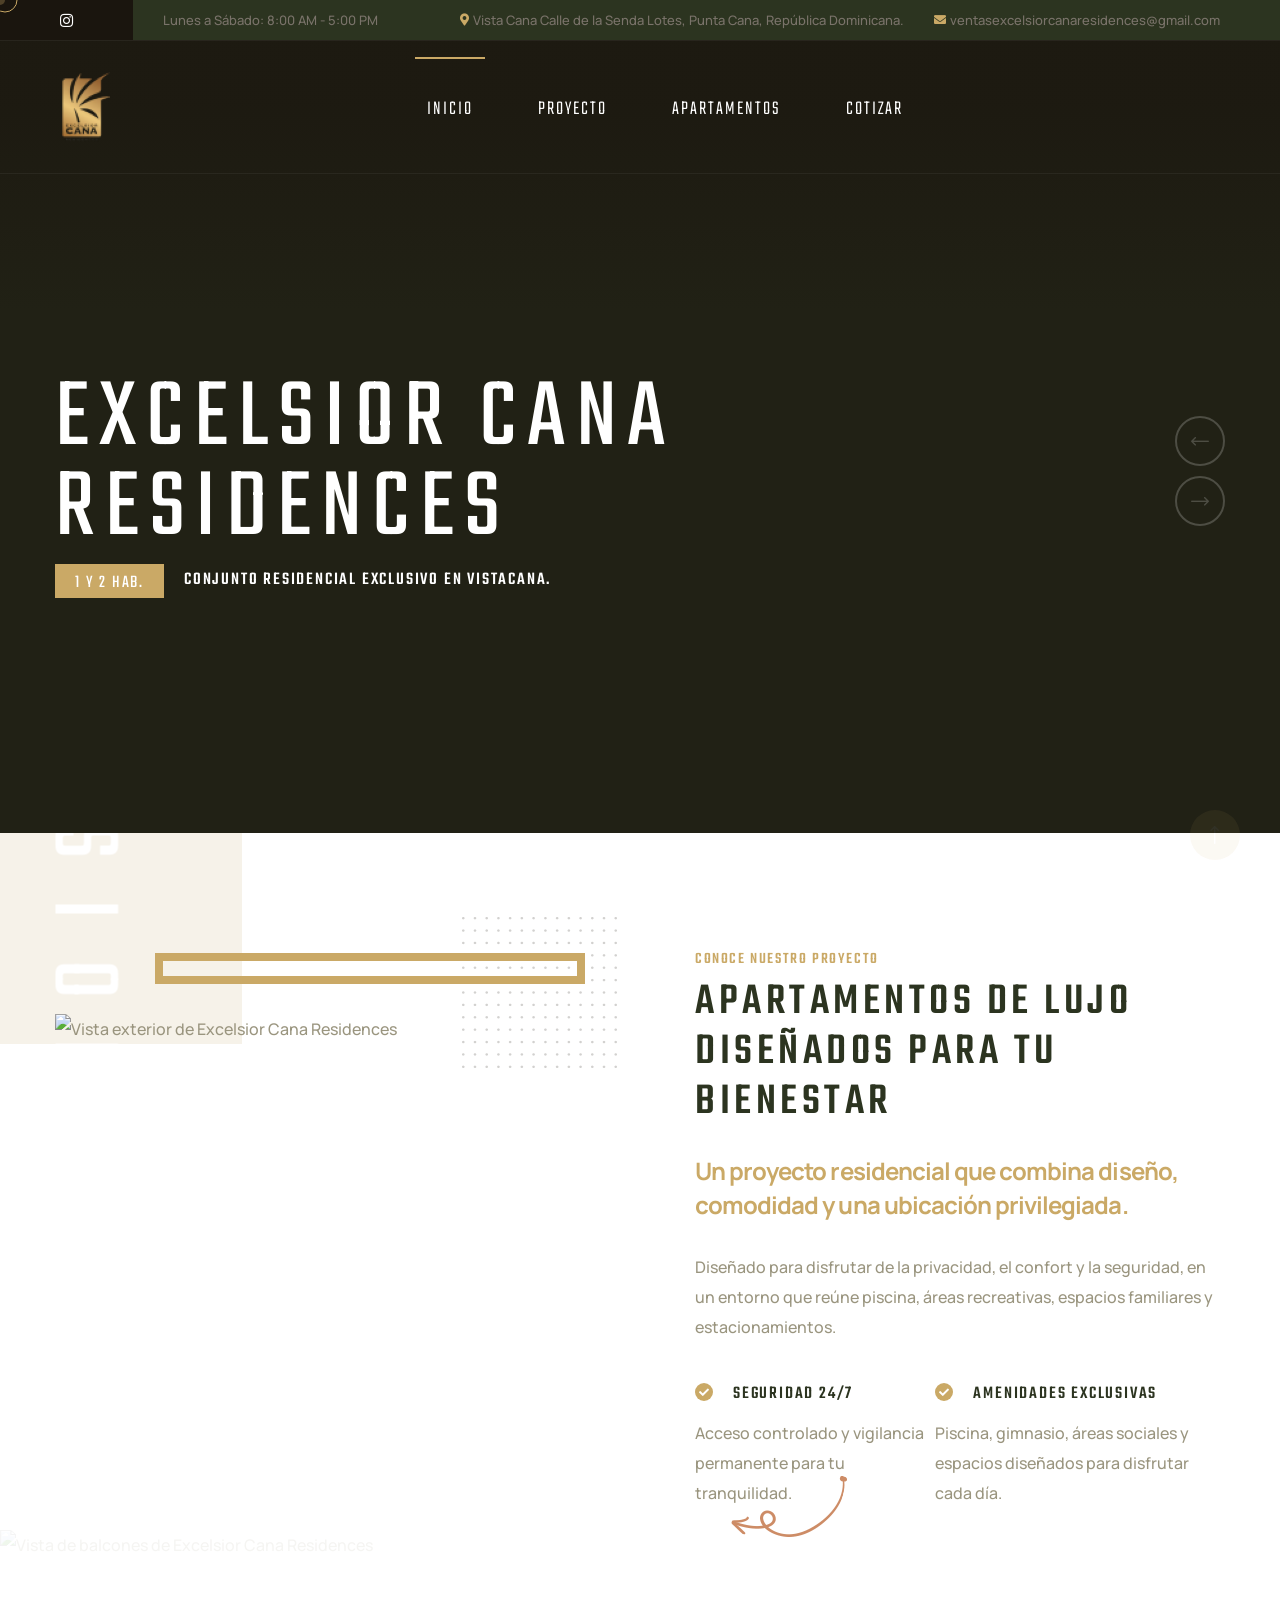
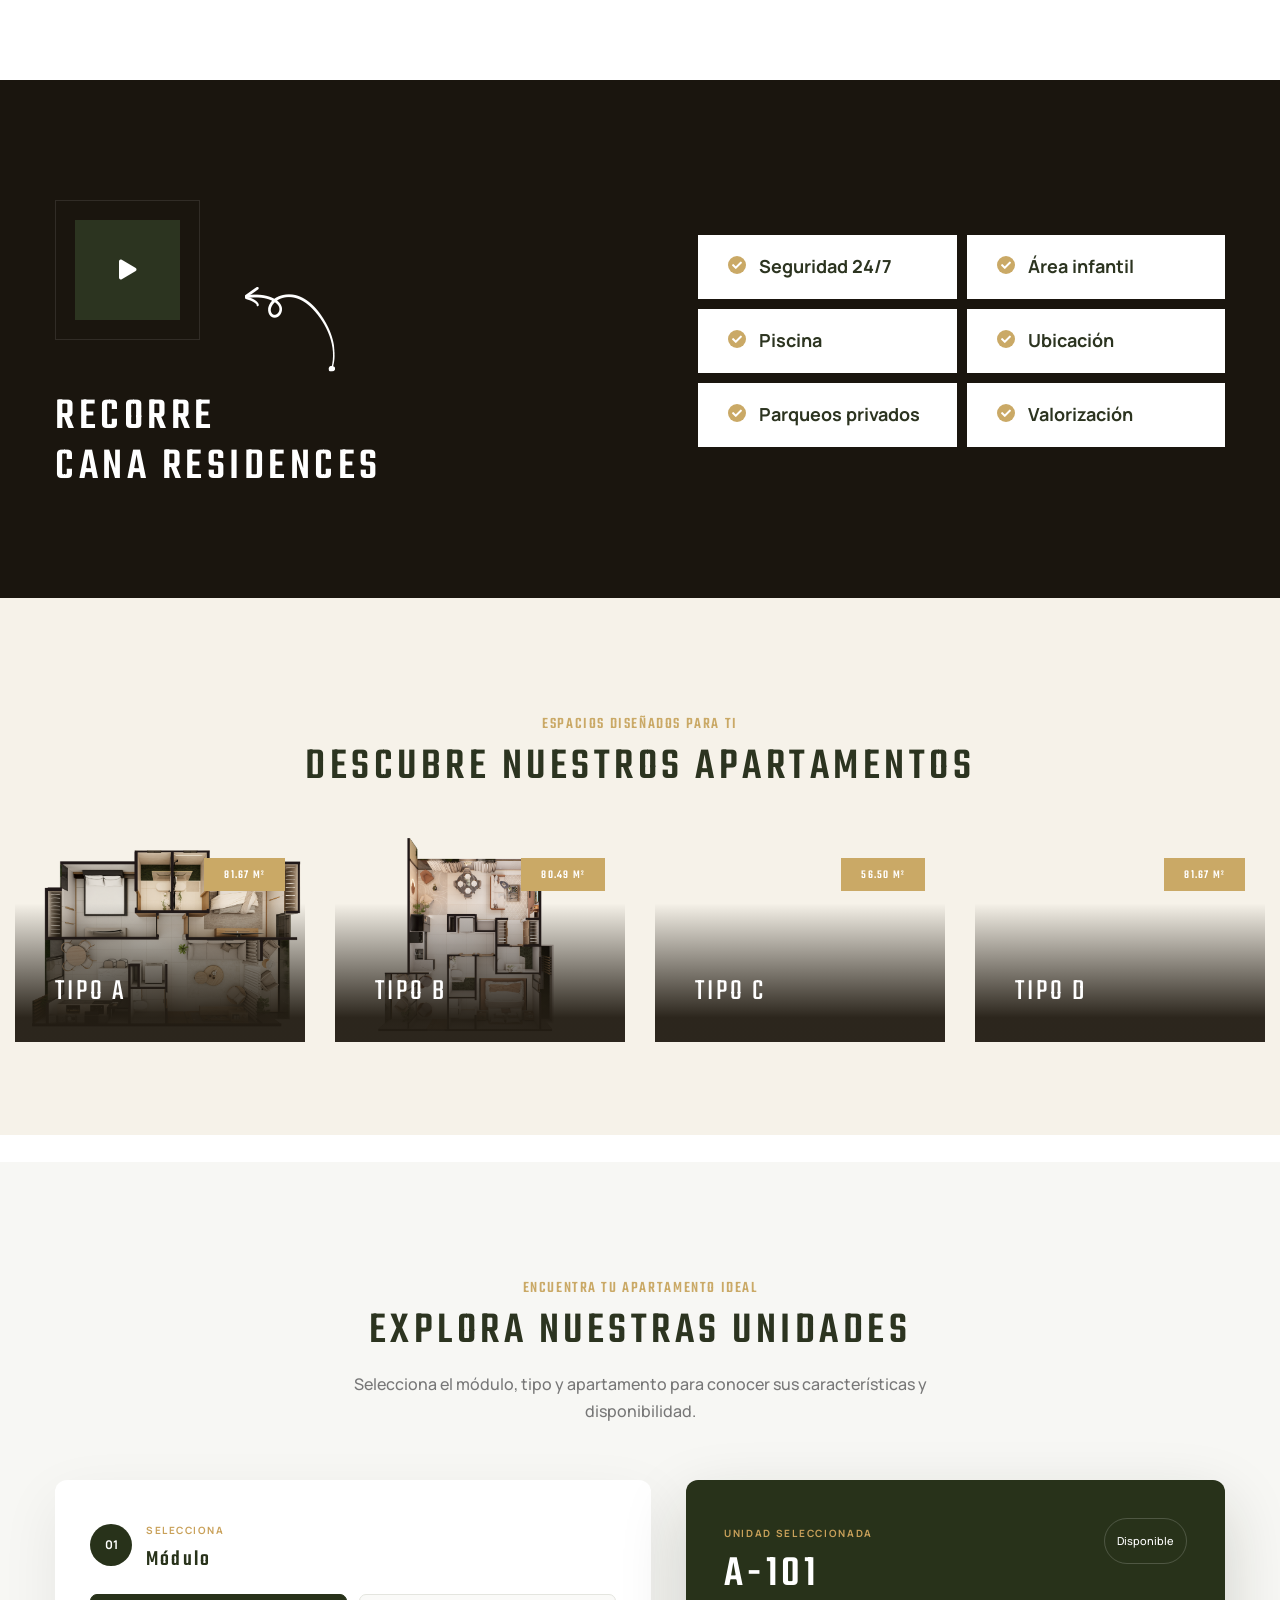
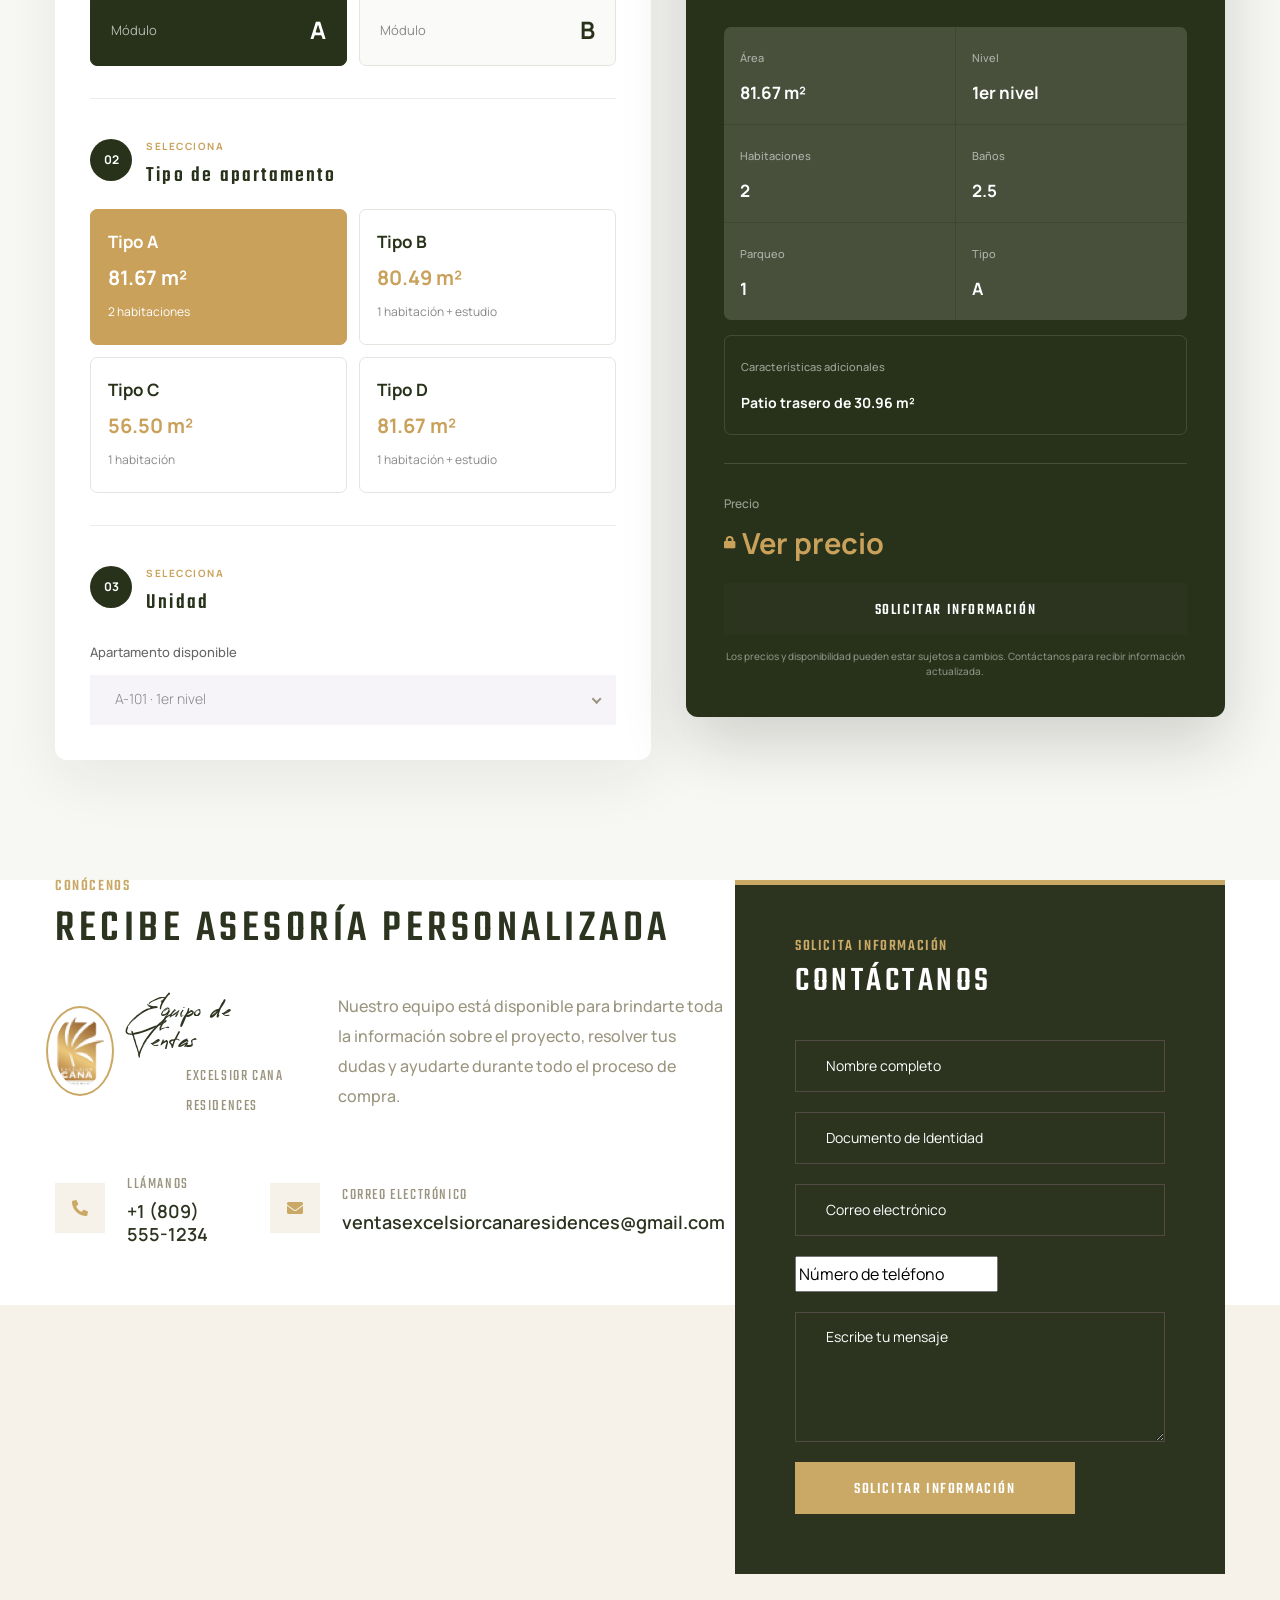
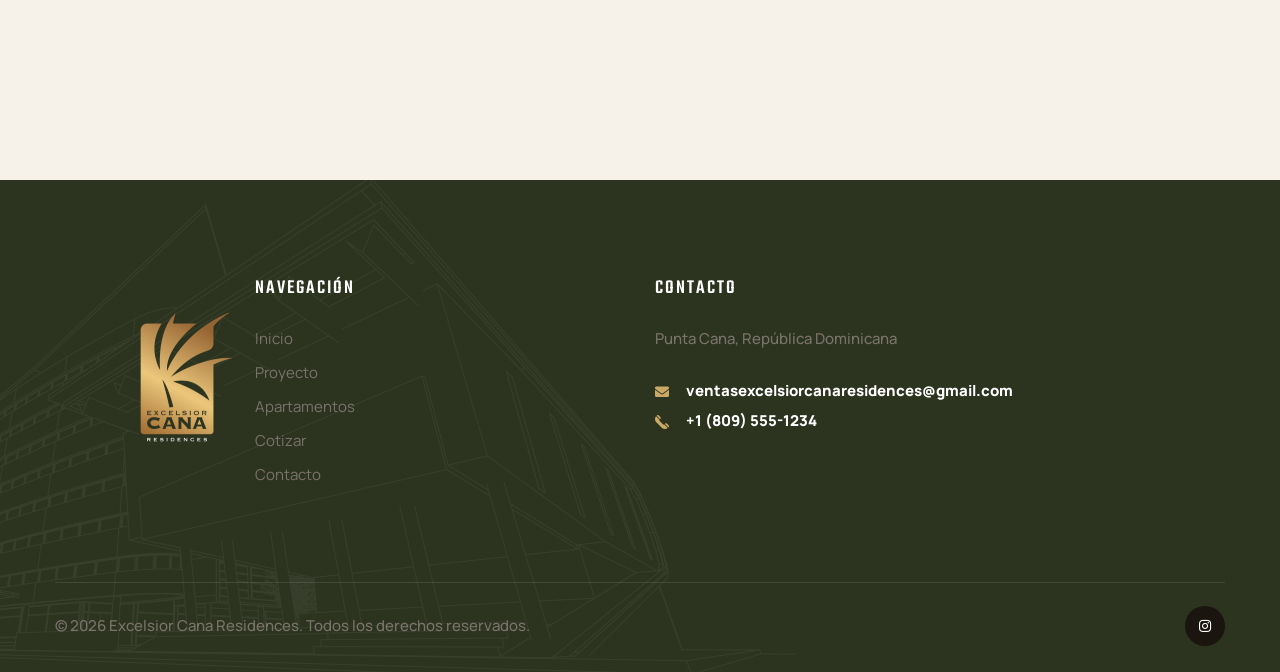
==== commit 10a01718: "7" ====
--- a/docs/index.html
+++ b/docs/index.html
@@ -165,9 +165,9 @@
          PRELOADER
     ========================================== -->
 
-    <div class="preloader">
+    <!-- <div class="preloader">
         <div class="preloader__image"></div>
-    </div>
+    </div> -->
 
 
     <div class="page-wrapper">
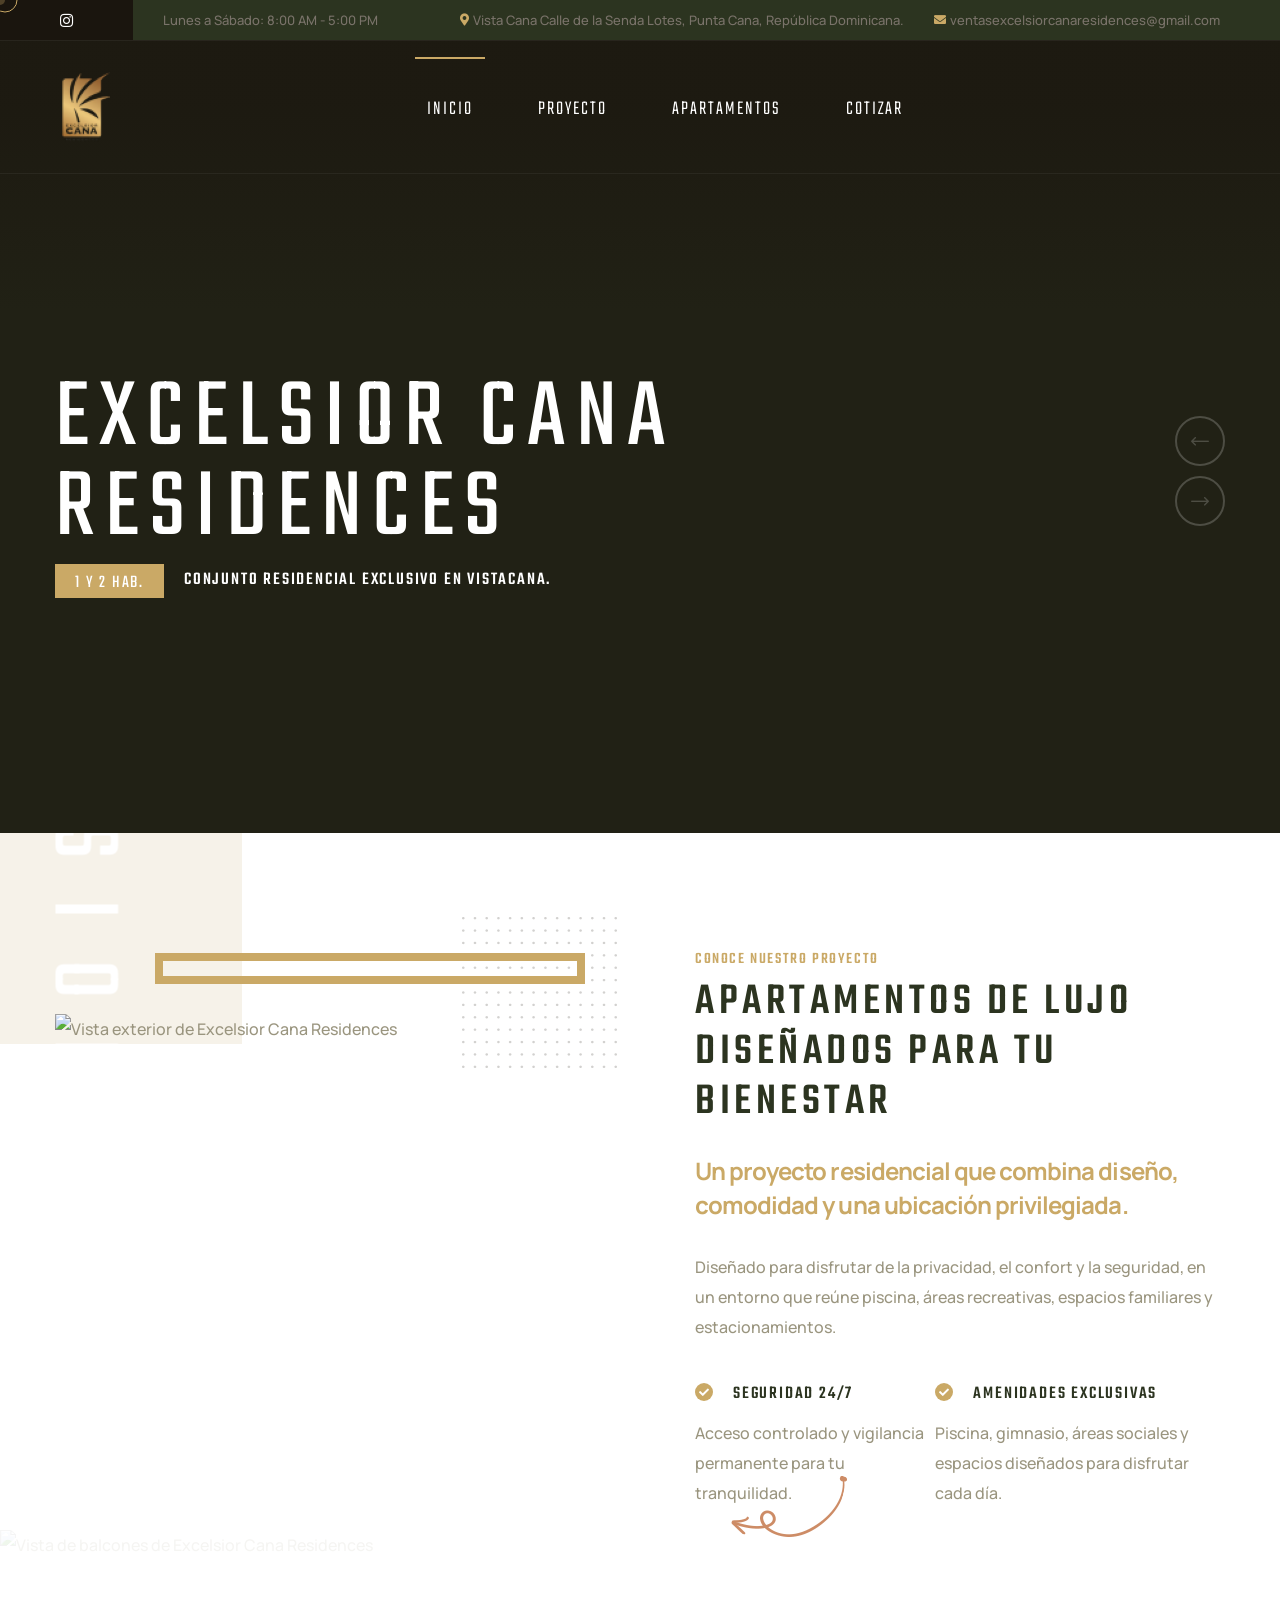
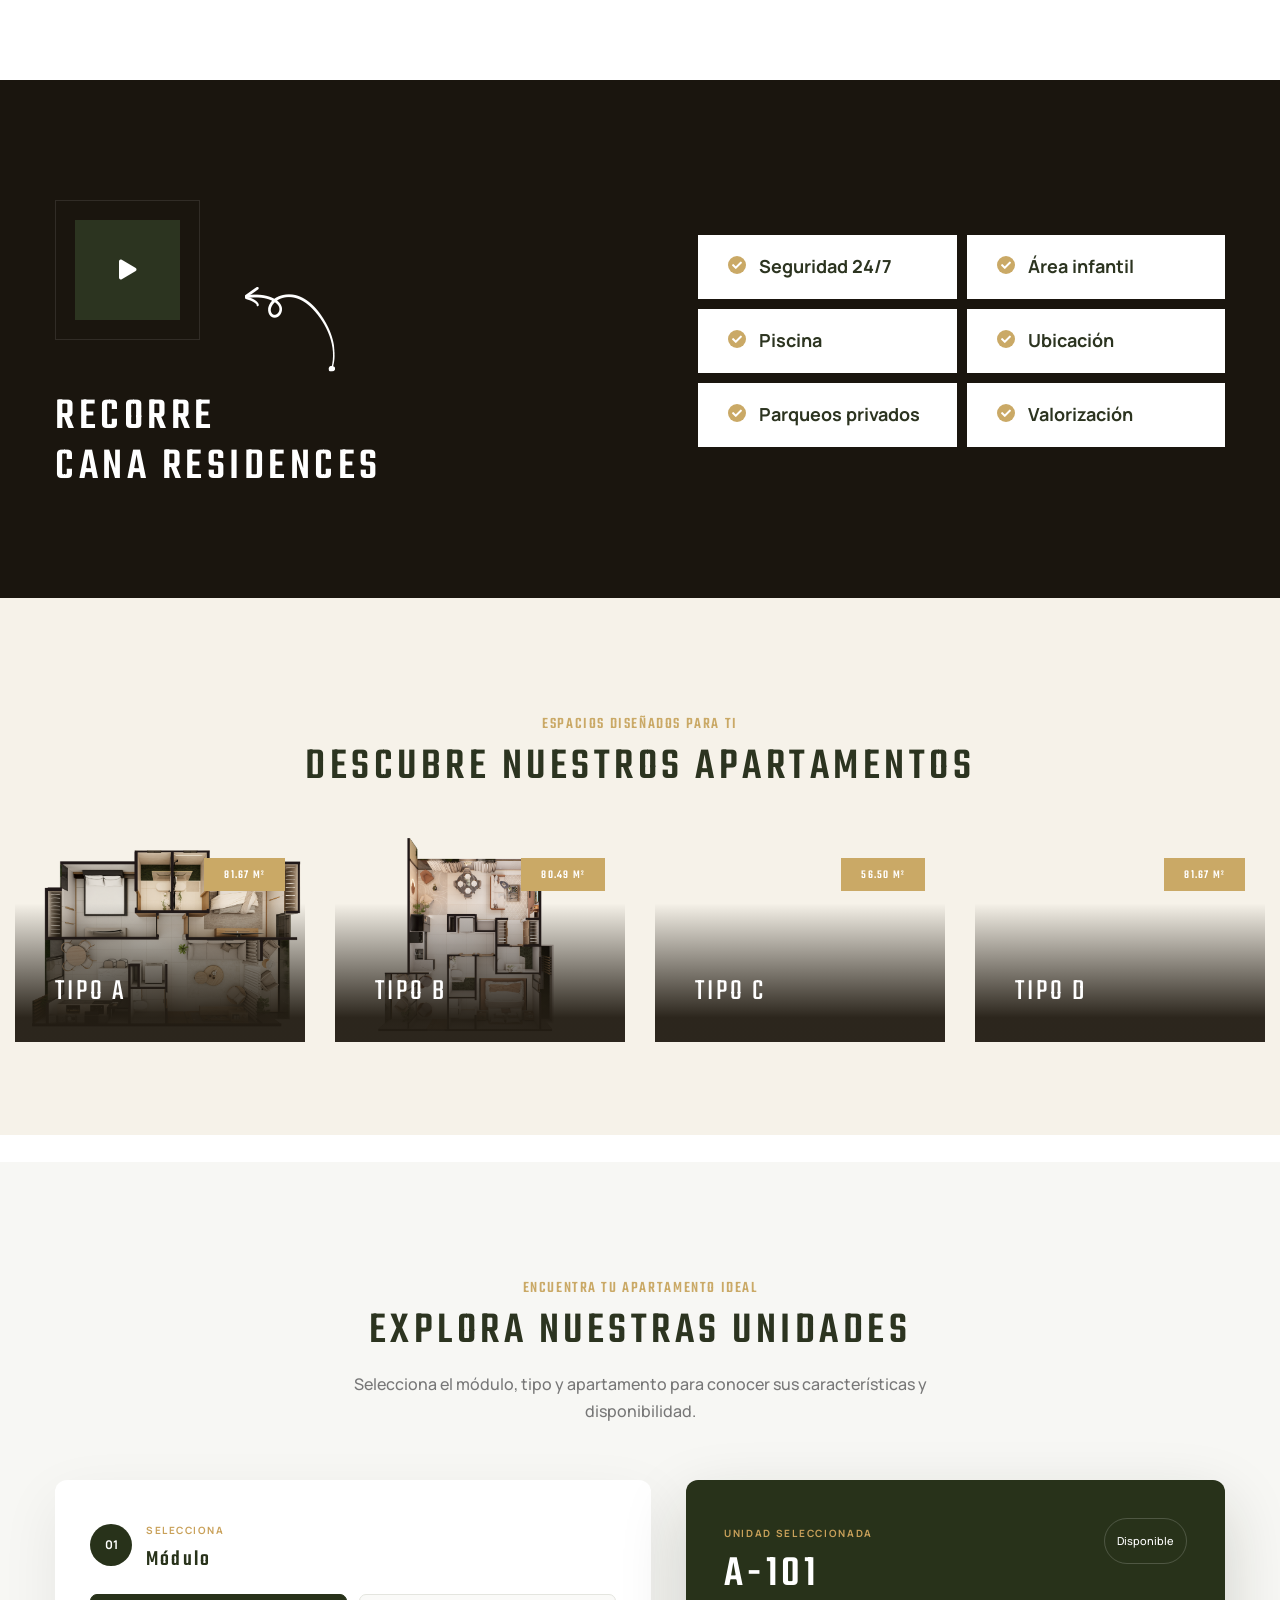
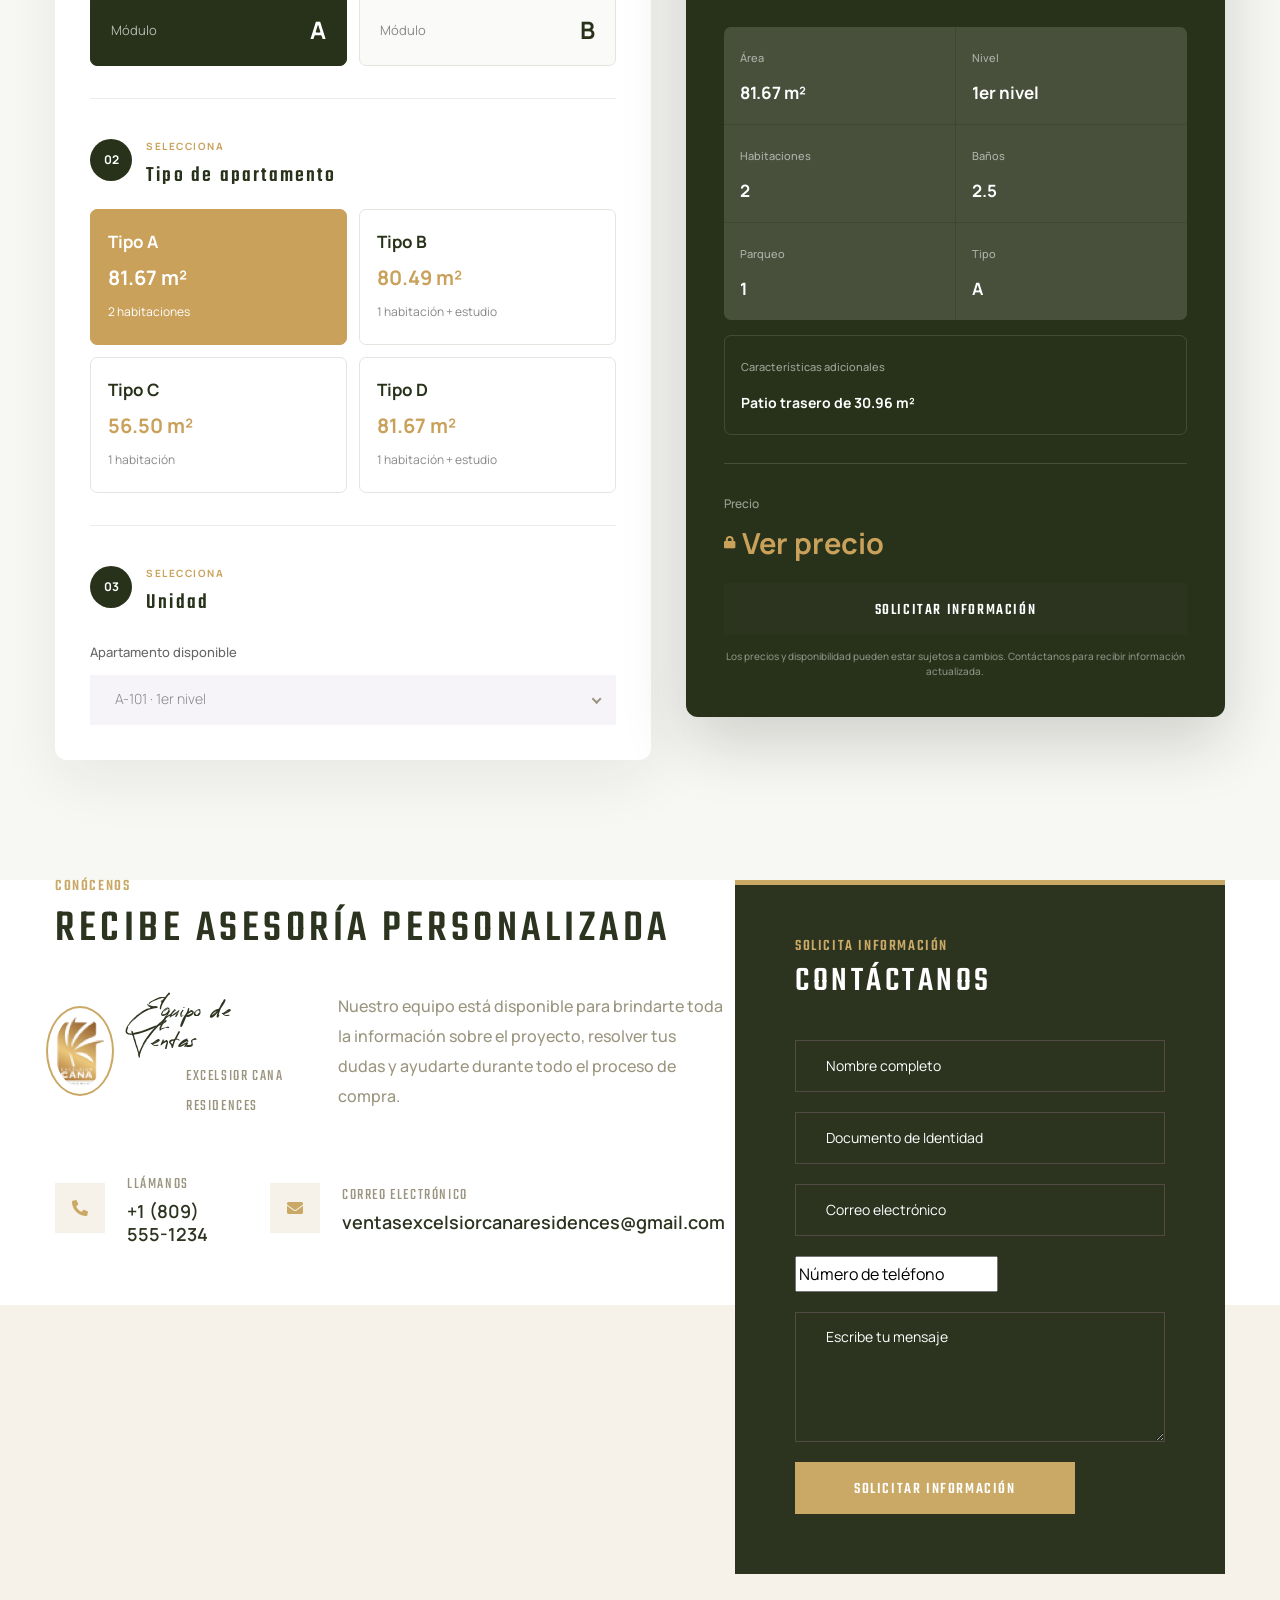
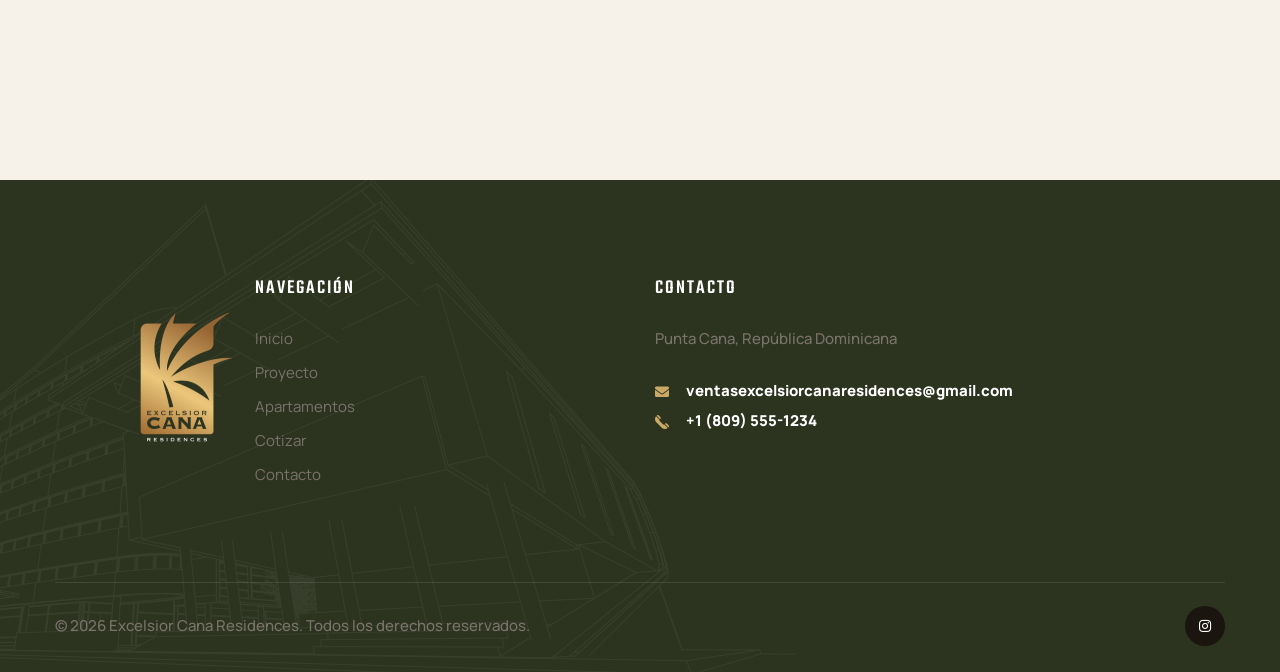
==== commit 62638983: "8" ====
--- a/docs/index.html
+++ b/docs/index.html
@@ -2604,12 +2604,11 @@
     <script src="assets/vendors/nice-select/jquery.nice-select.min.js"></script>
 
 
-    <!-- Template -->
 
     <script src="assets/js/alipes.js"></script>
 
 
-    <!-- Excelsior -->
+    <script src="https://cdn.jsdelivr.net/npm/@supabase/supabase-js@2"></script>
 
     <script src="assets/js/precios.js"></script>
 
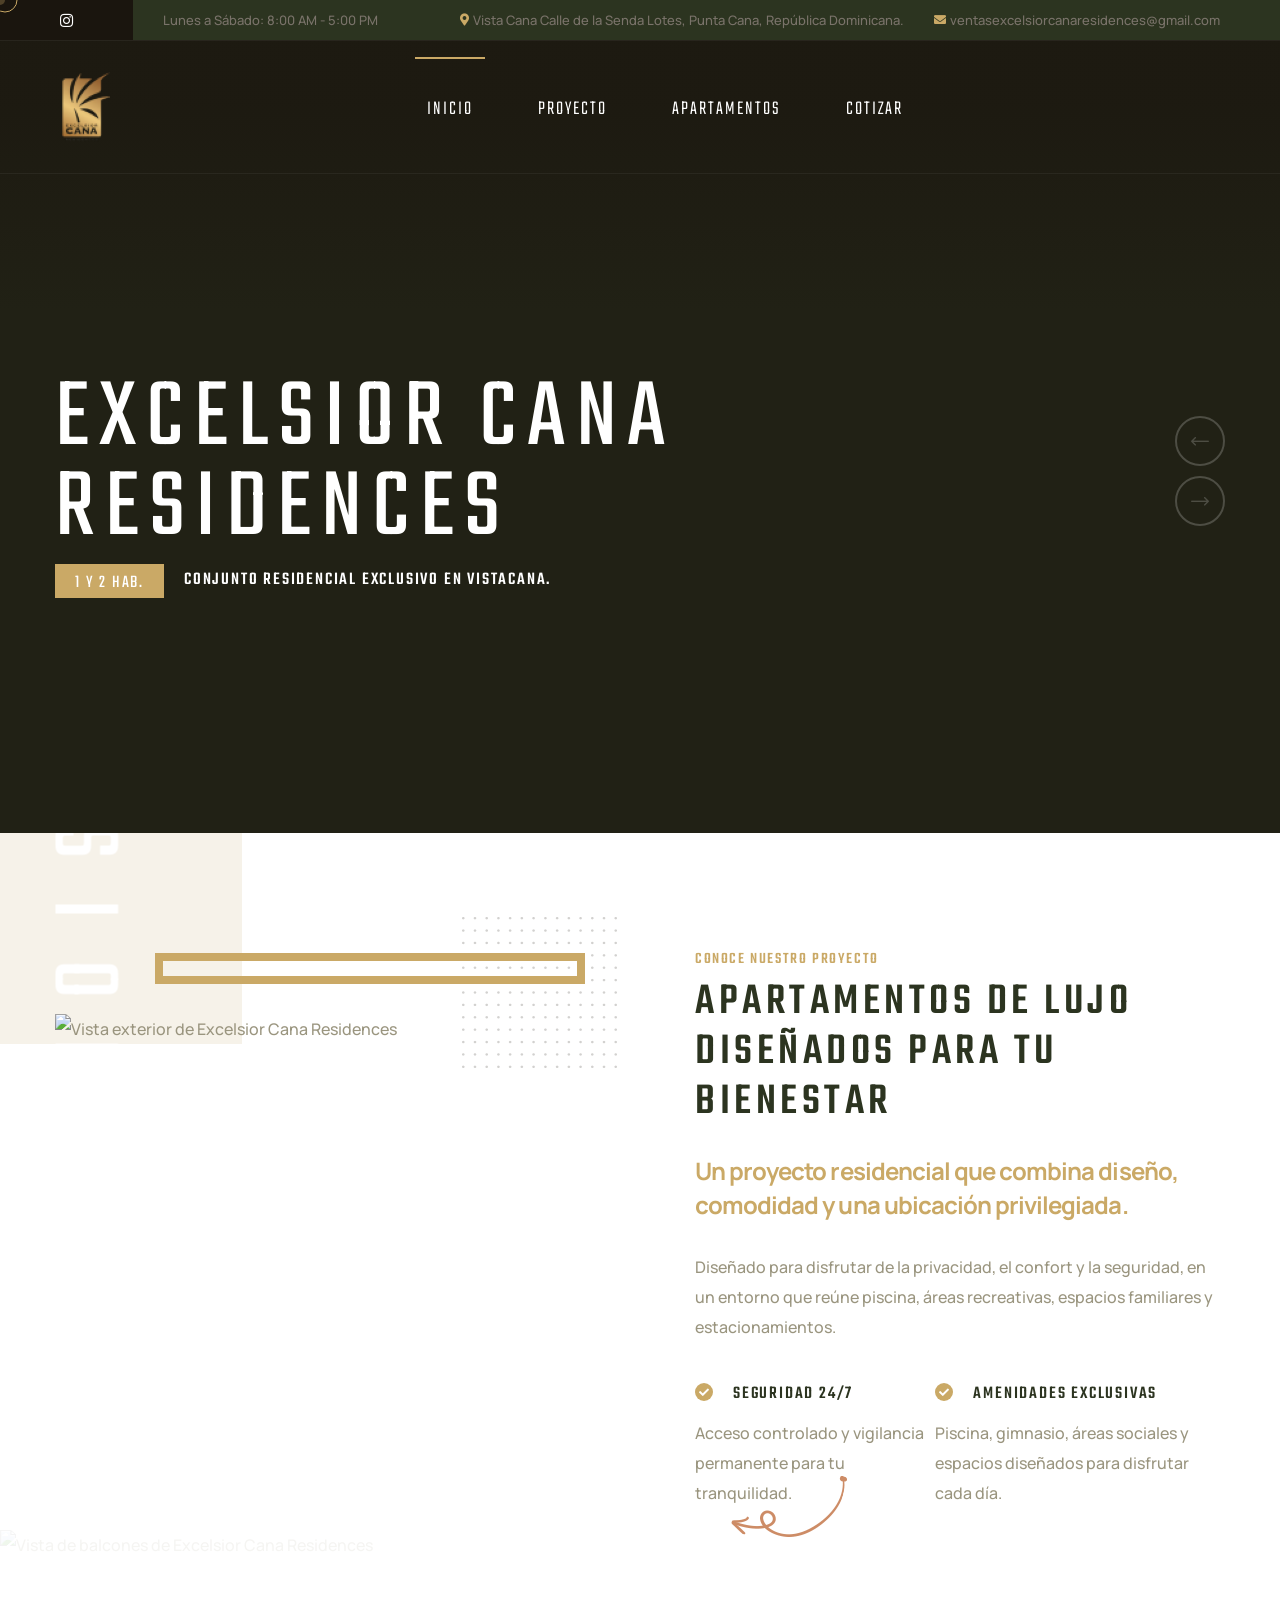
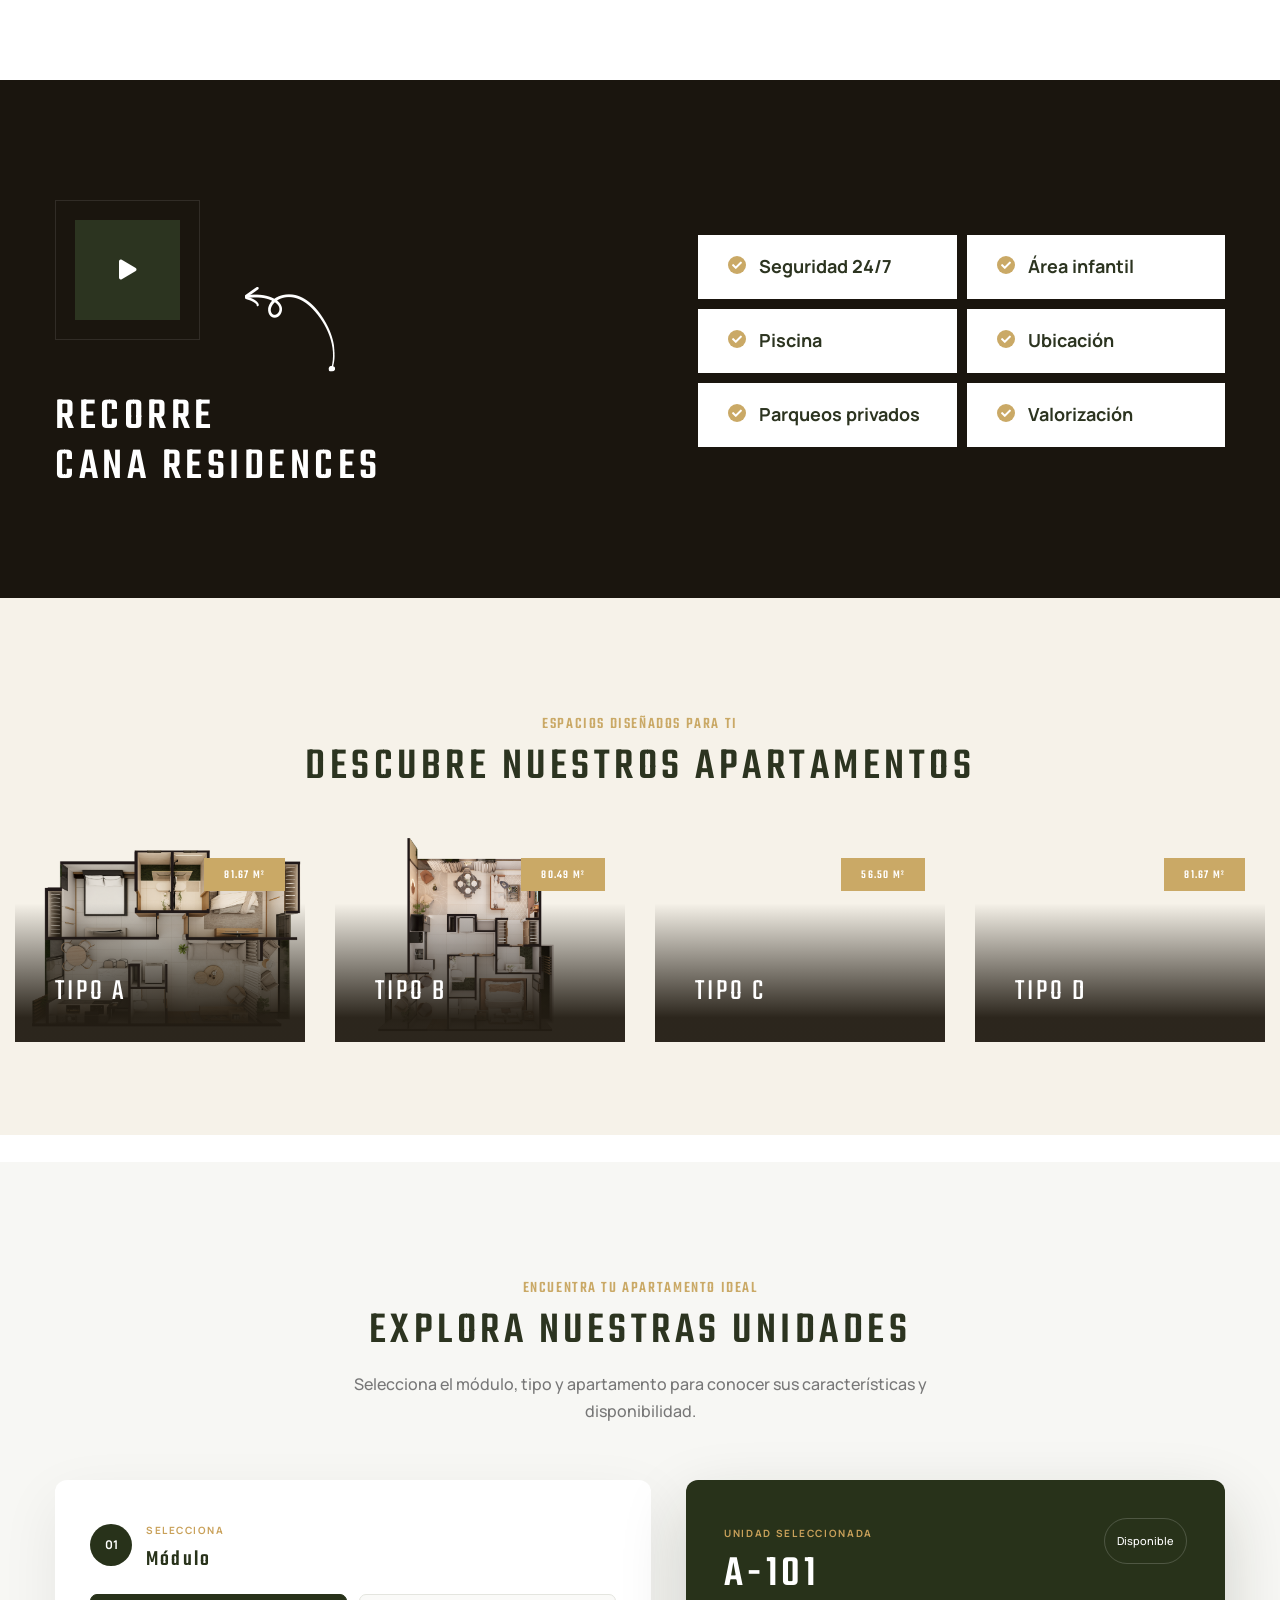
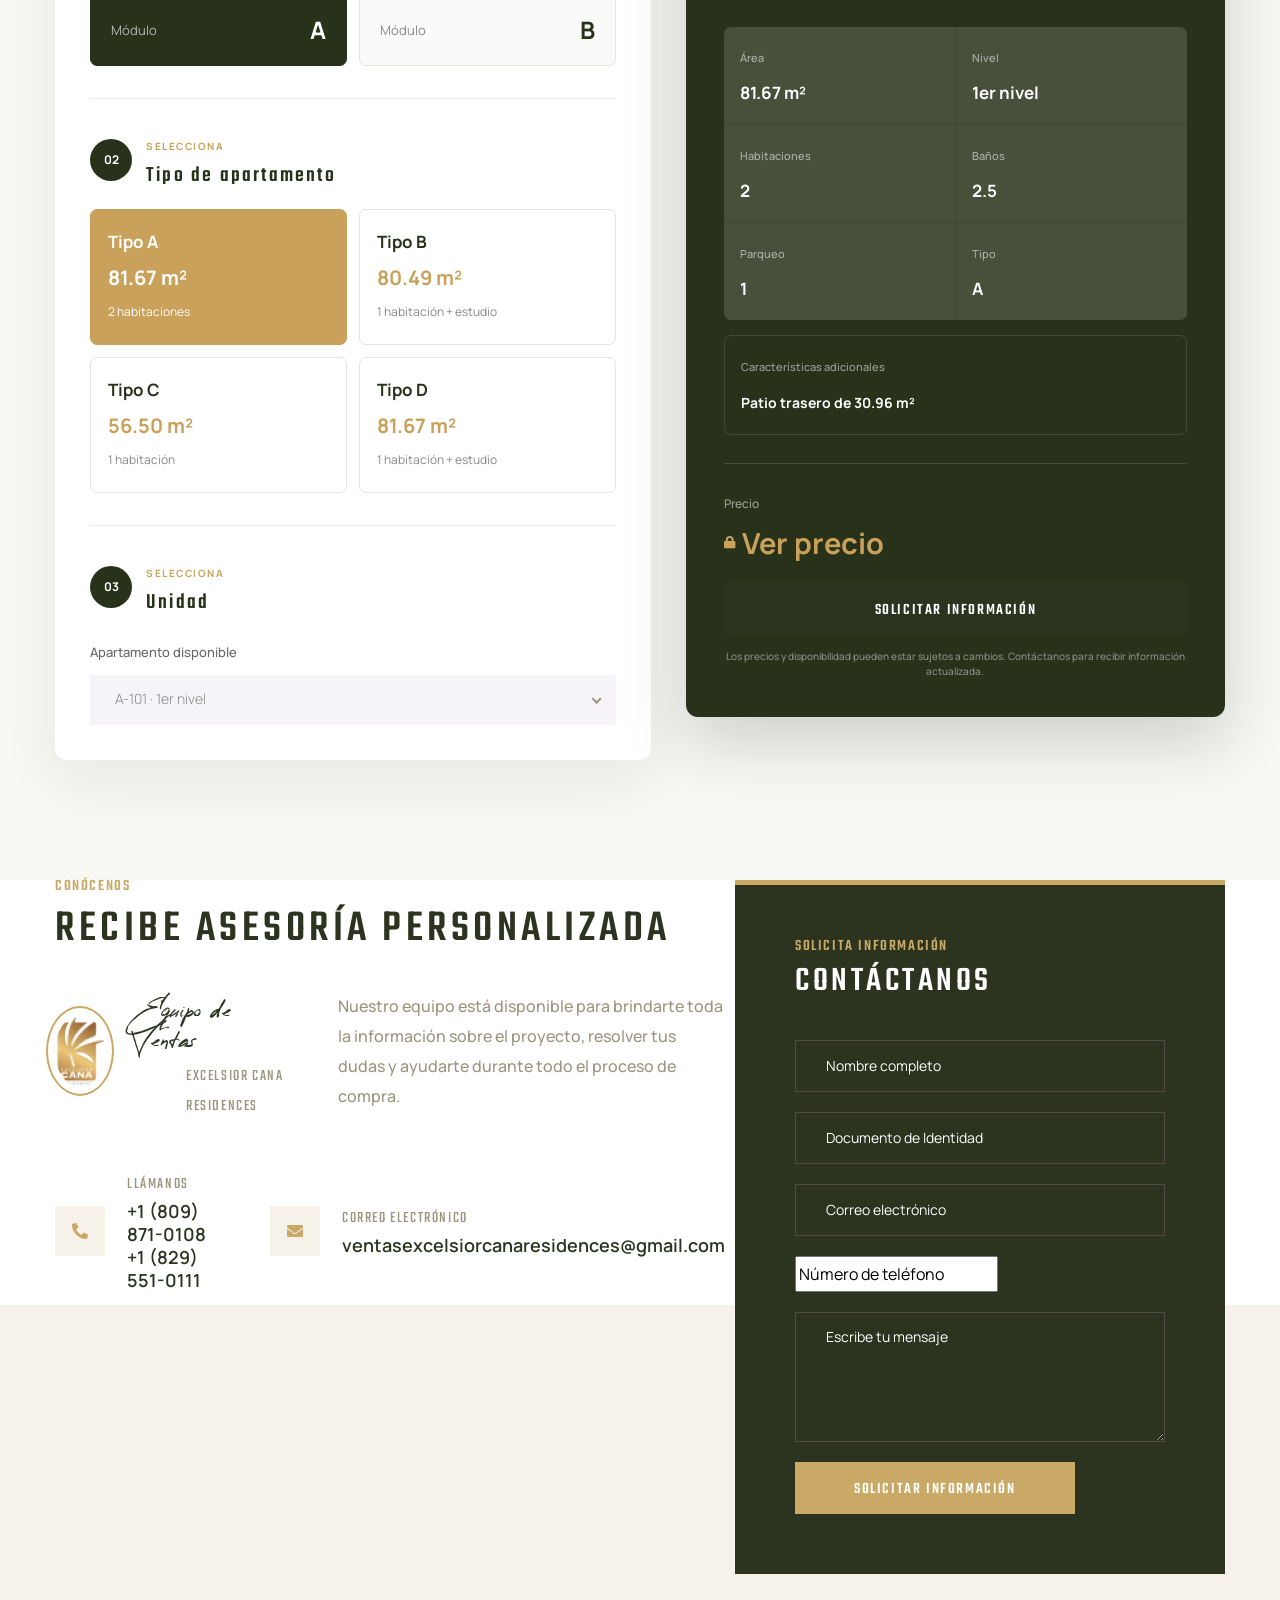
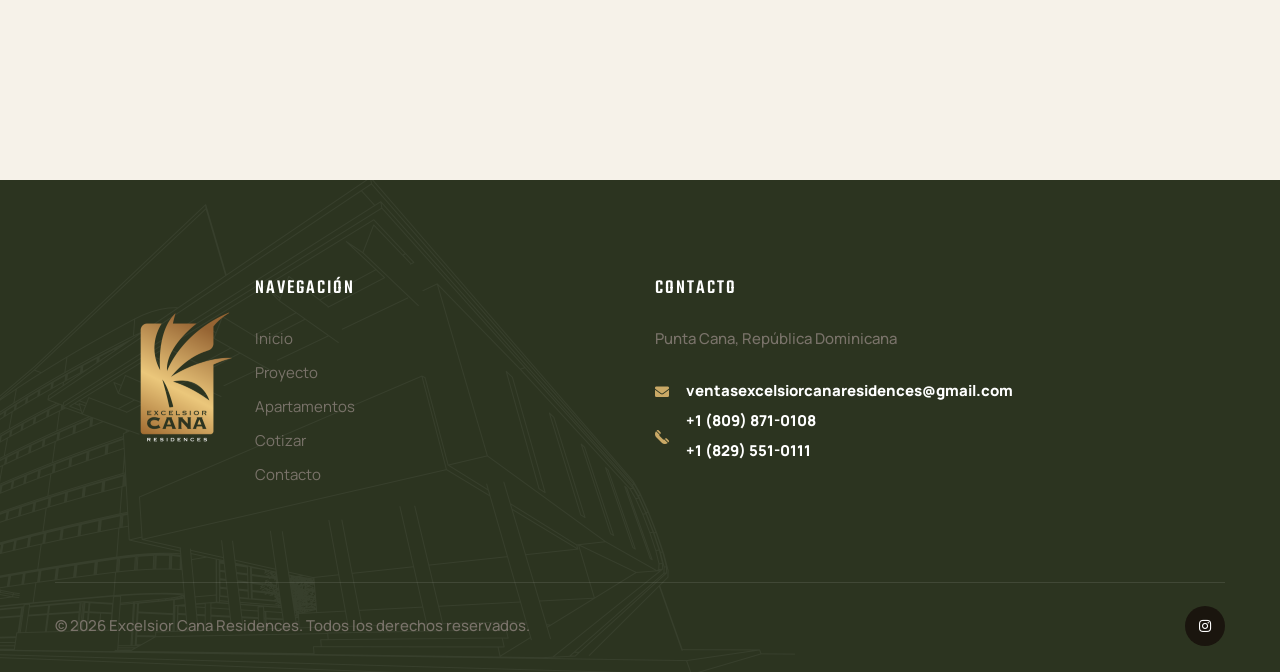
==== commit 26d7e6ba: "9" ====
--- a/docs/index.html
+++ b/docs/index.html
@@ -1785,10 +1785,18 @@
 
                                         <h4>
 
-                                            <a href="tel:+18095551234">
-                                                +1 (809) 555-1234
+                                            <a href="tel:+18098710108">
+                                                +1 (809) 871-0108
                                             </a>
 
+                                        </h4>
+                                        <h4>
+
+                                        </h4>
+                                        <h4>
+                                            <a href="tel:+18295510111">
+                                                +1 (829) 551-0111
+                                            </a>
                                         </h4>
 
                                     </div>
@@ -2164,10 +2172,12 @@
 
                                                 <p>
 
-                                                    <a href="tel:+18095551234">
-
-                                                        +1 (809) 555-1234
-
+                                                    <a href="tel:+18098710108">
+                                                    +1 (809) 871-0108
+                                                    </a>
+                                                    <br>
+                                                    <a href="tel:+18295510111">
+                                                        +1 (829) 551-0111
                                                     </a>
 
                                                 </p>
@@ -2500,11 +2510,16 @@
 
                     <i class="fa fa-phone-alt"></i>
 
-                    <a href="tel:+18095551234">
-
-                        +1 (809) 555-1234
-
+                    <p>
+                        <a href="tel:+18098710108">
+                    +1 (809) 871-0108
                     </a>
+                    <br>
+                    <a href="tel:+18295510111">
+                    +1 (829) 551-0111
+                    </a>
+                    </p>
+                    
 
                 </li>
 
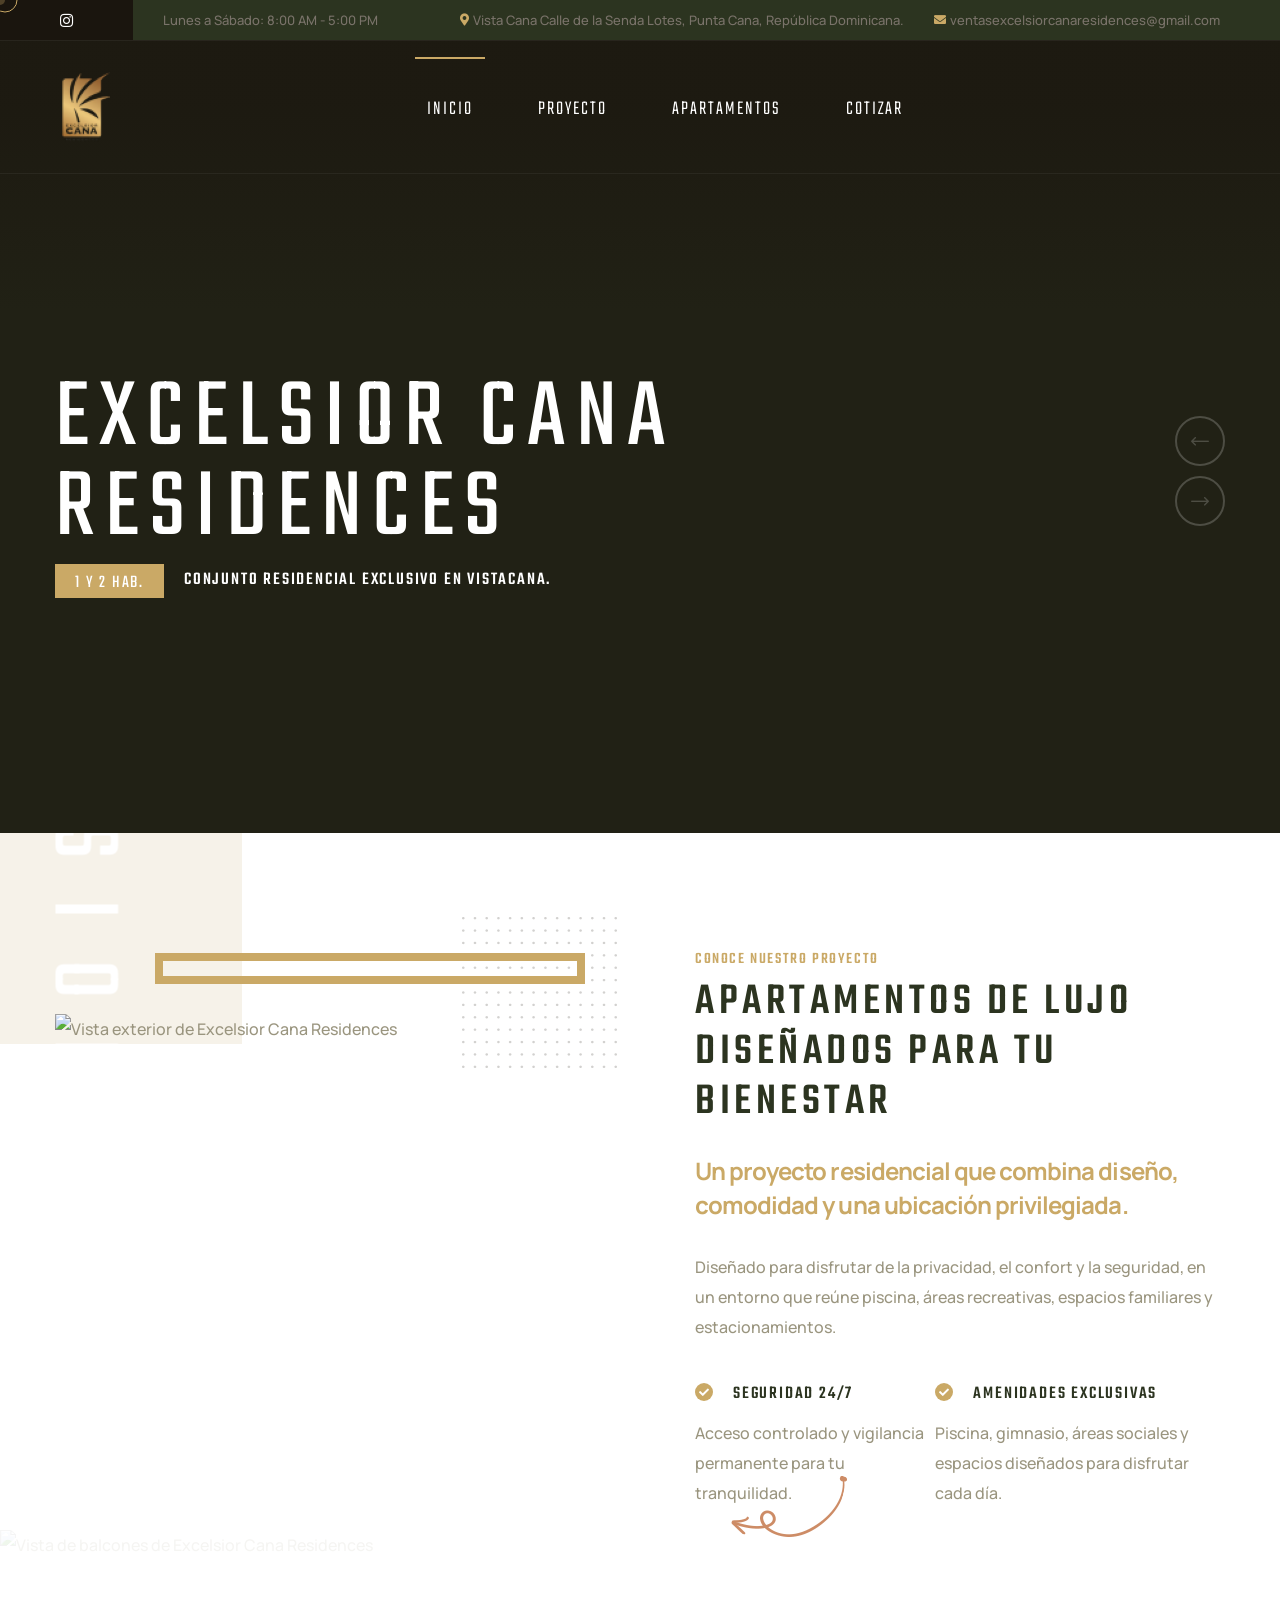
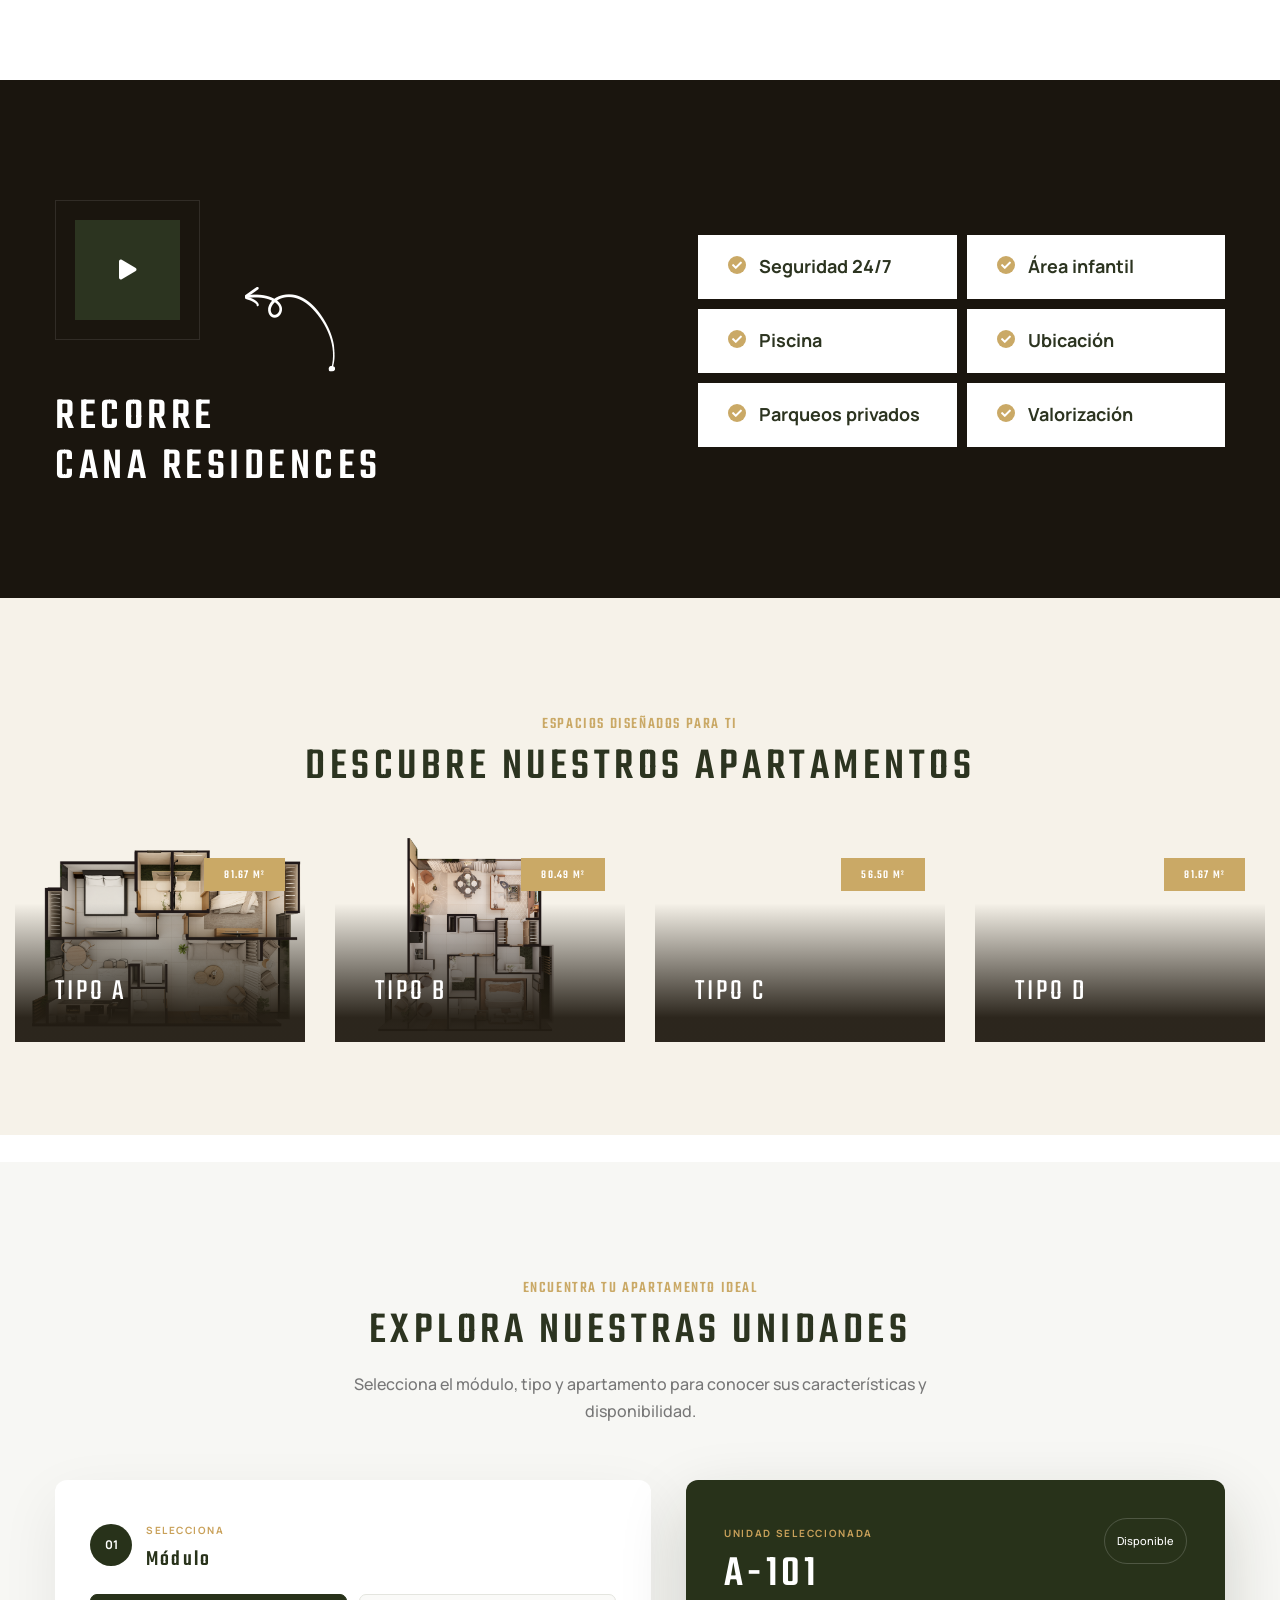
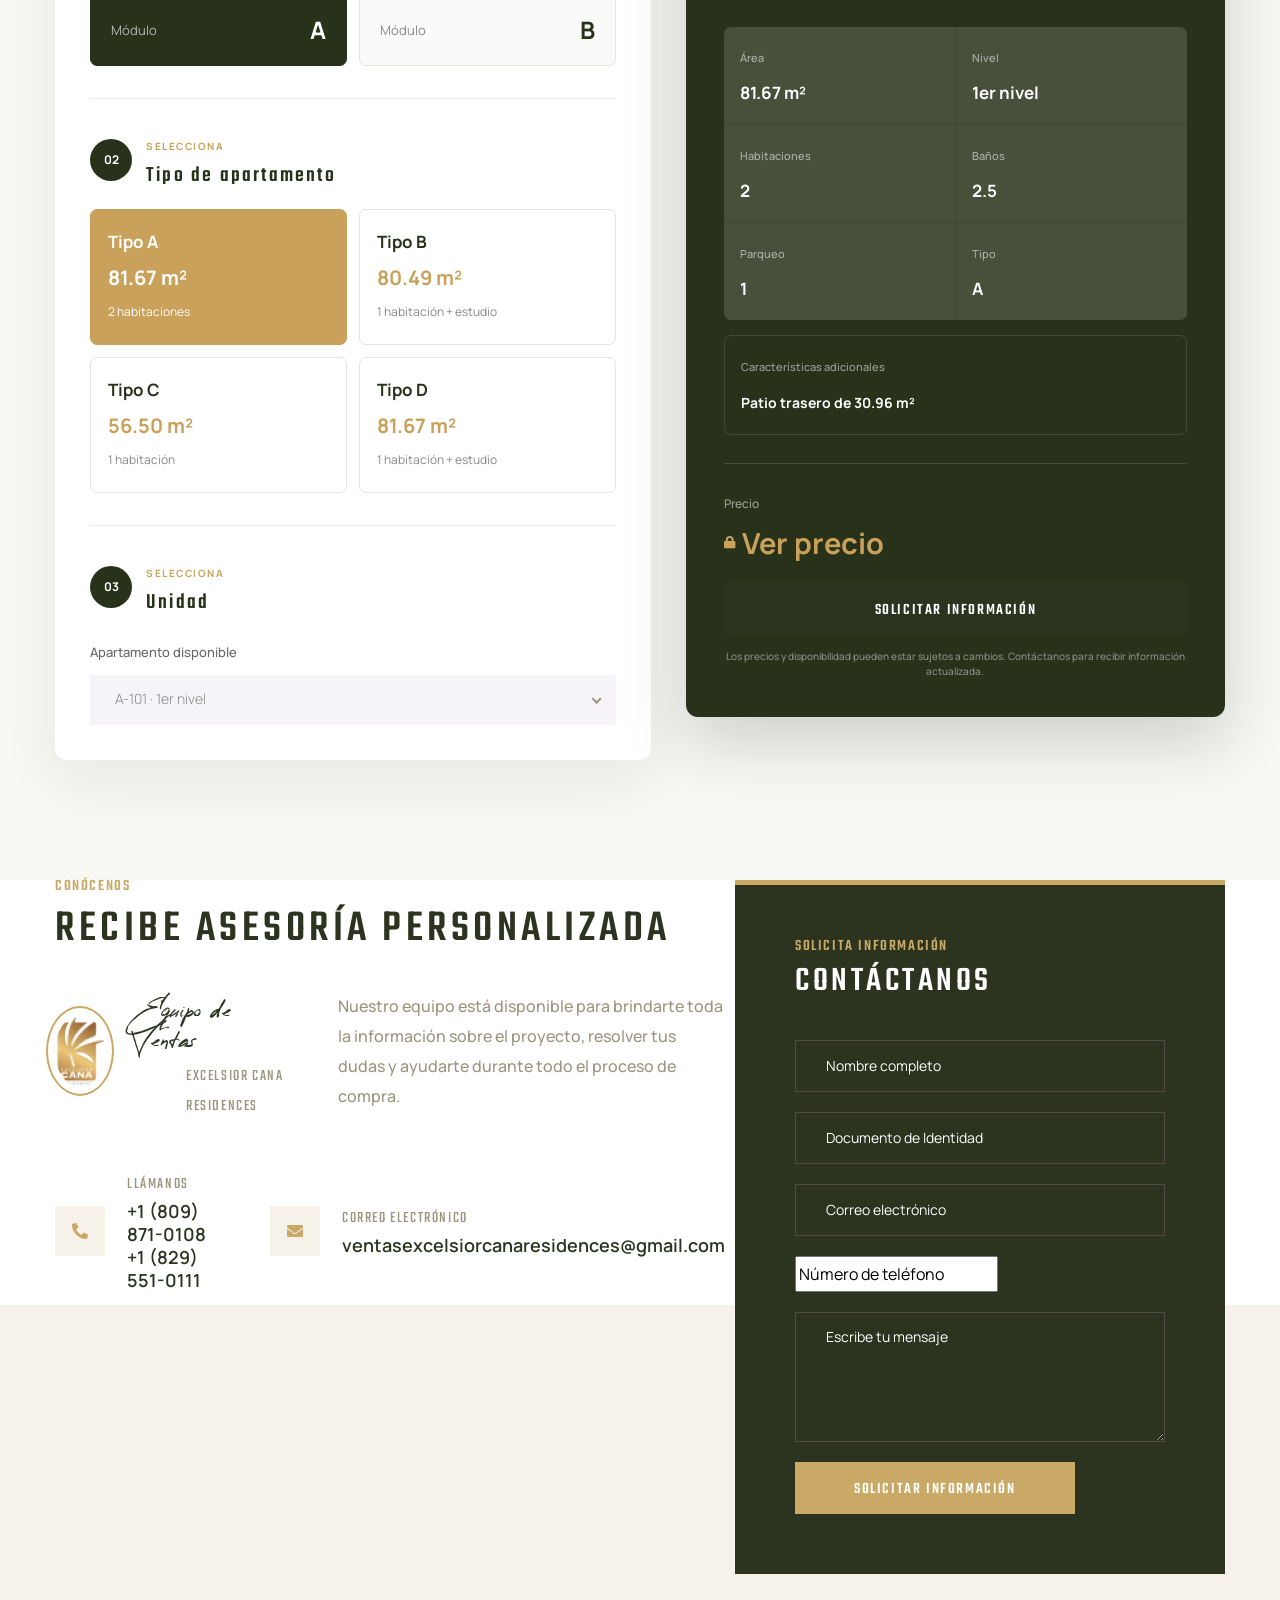
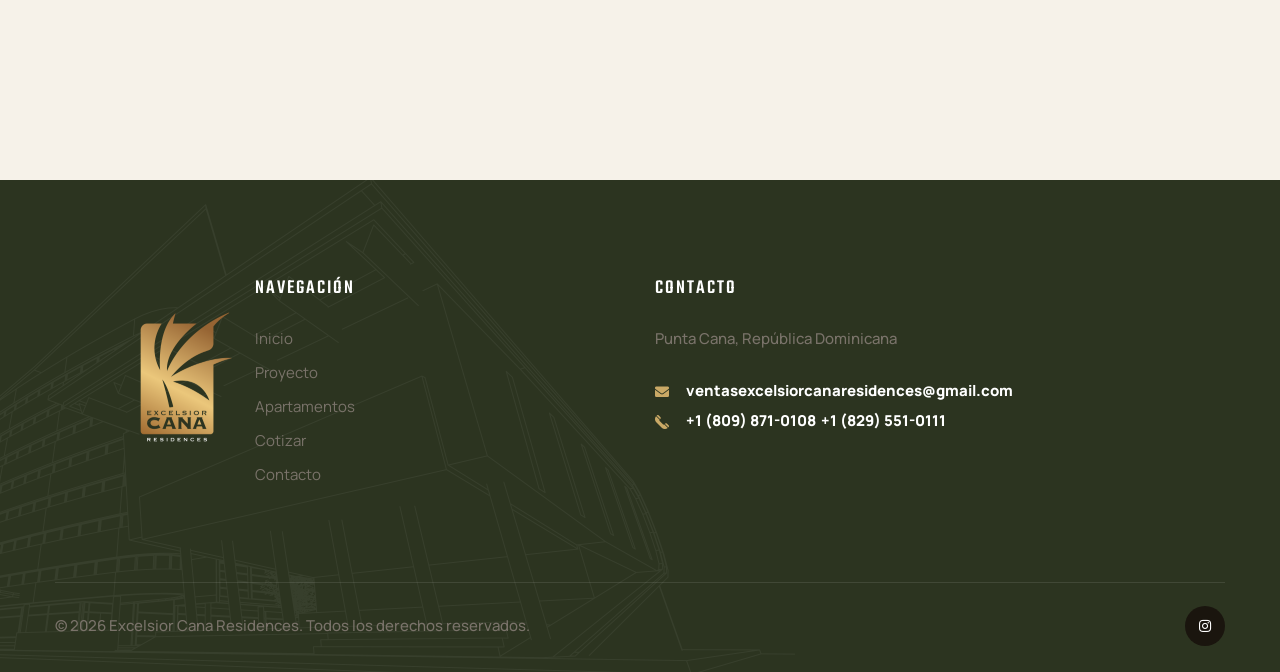
==== commit 2b2374a9: "10" ====
--- a/docs/index.html
+++ b/docs/index.html
@@ -2170,17 +2170,19 @@
 
                                             <div class="text">
 
-                                                <p>
-
+                                                <div style="display: flex; flex-wrap: nowrap; white-space: nowrap; gap: 5px;">
+                                                <p style="margin: 0;">
                                                     <a href="tel:+18098710108">
-                                                    +1 (809) 871-0108
+                                                        +1 (809) 871-0108
                                                     </a>
-                                                    <br>
+                                                </p>
+
+                                                <p style="margin: 0;">
                                                     <a href="tel:+18295510111">
                                                         +1 (829) 551-0111
                                                     </a>
-
                                                 </p>
+                                            </div>
 
                                             </div>
 
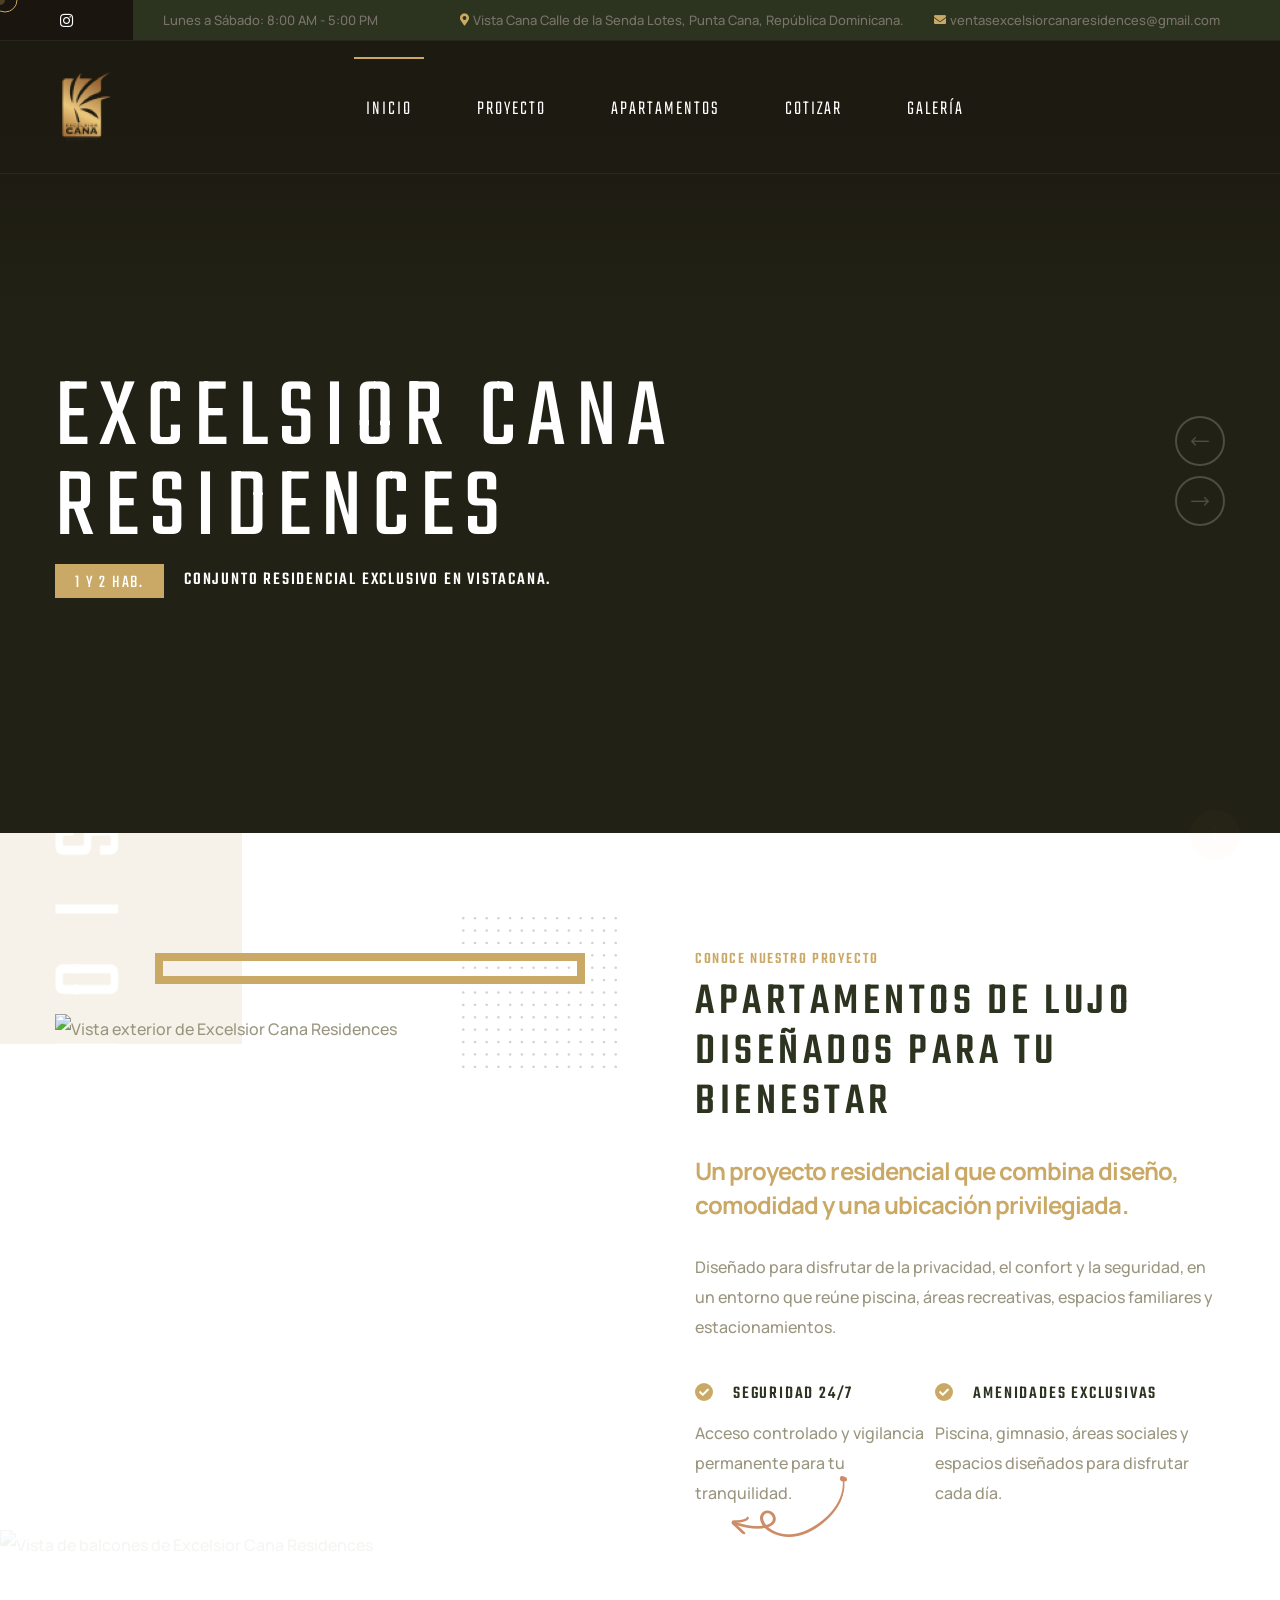
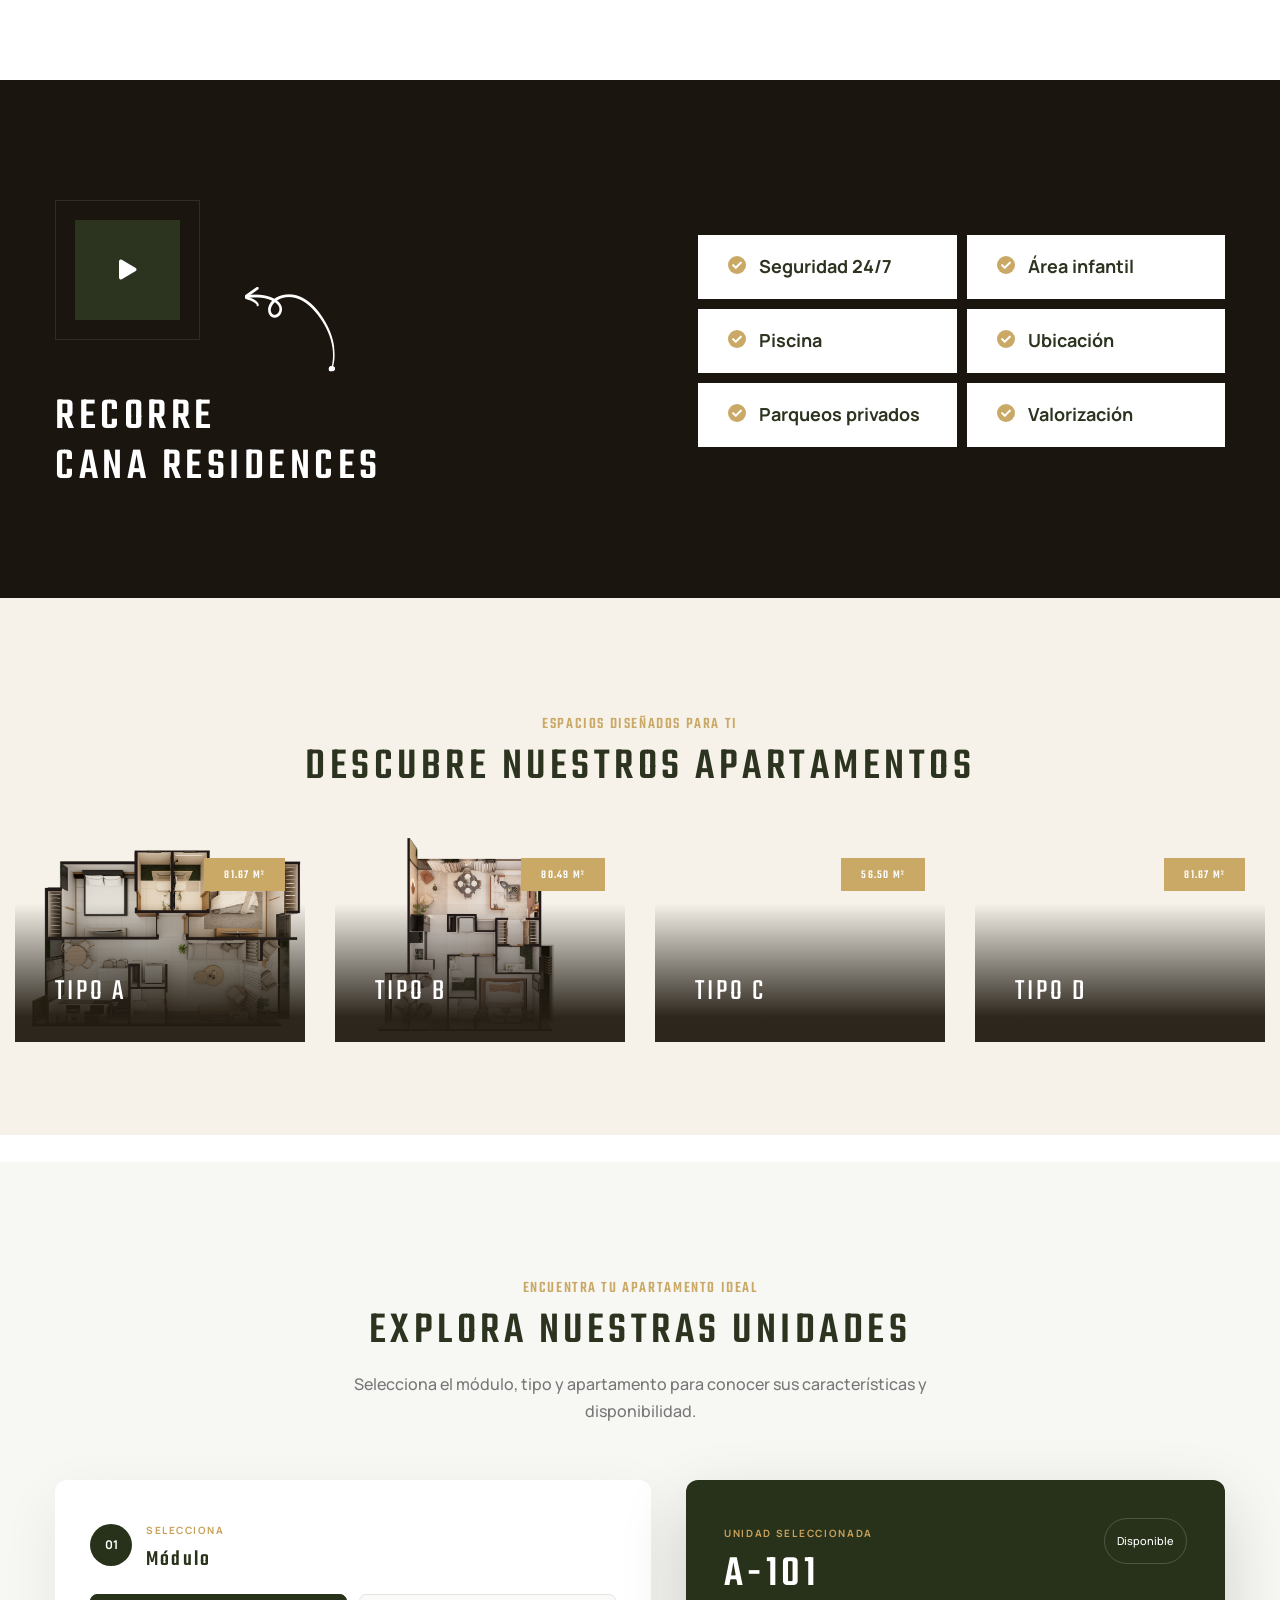
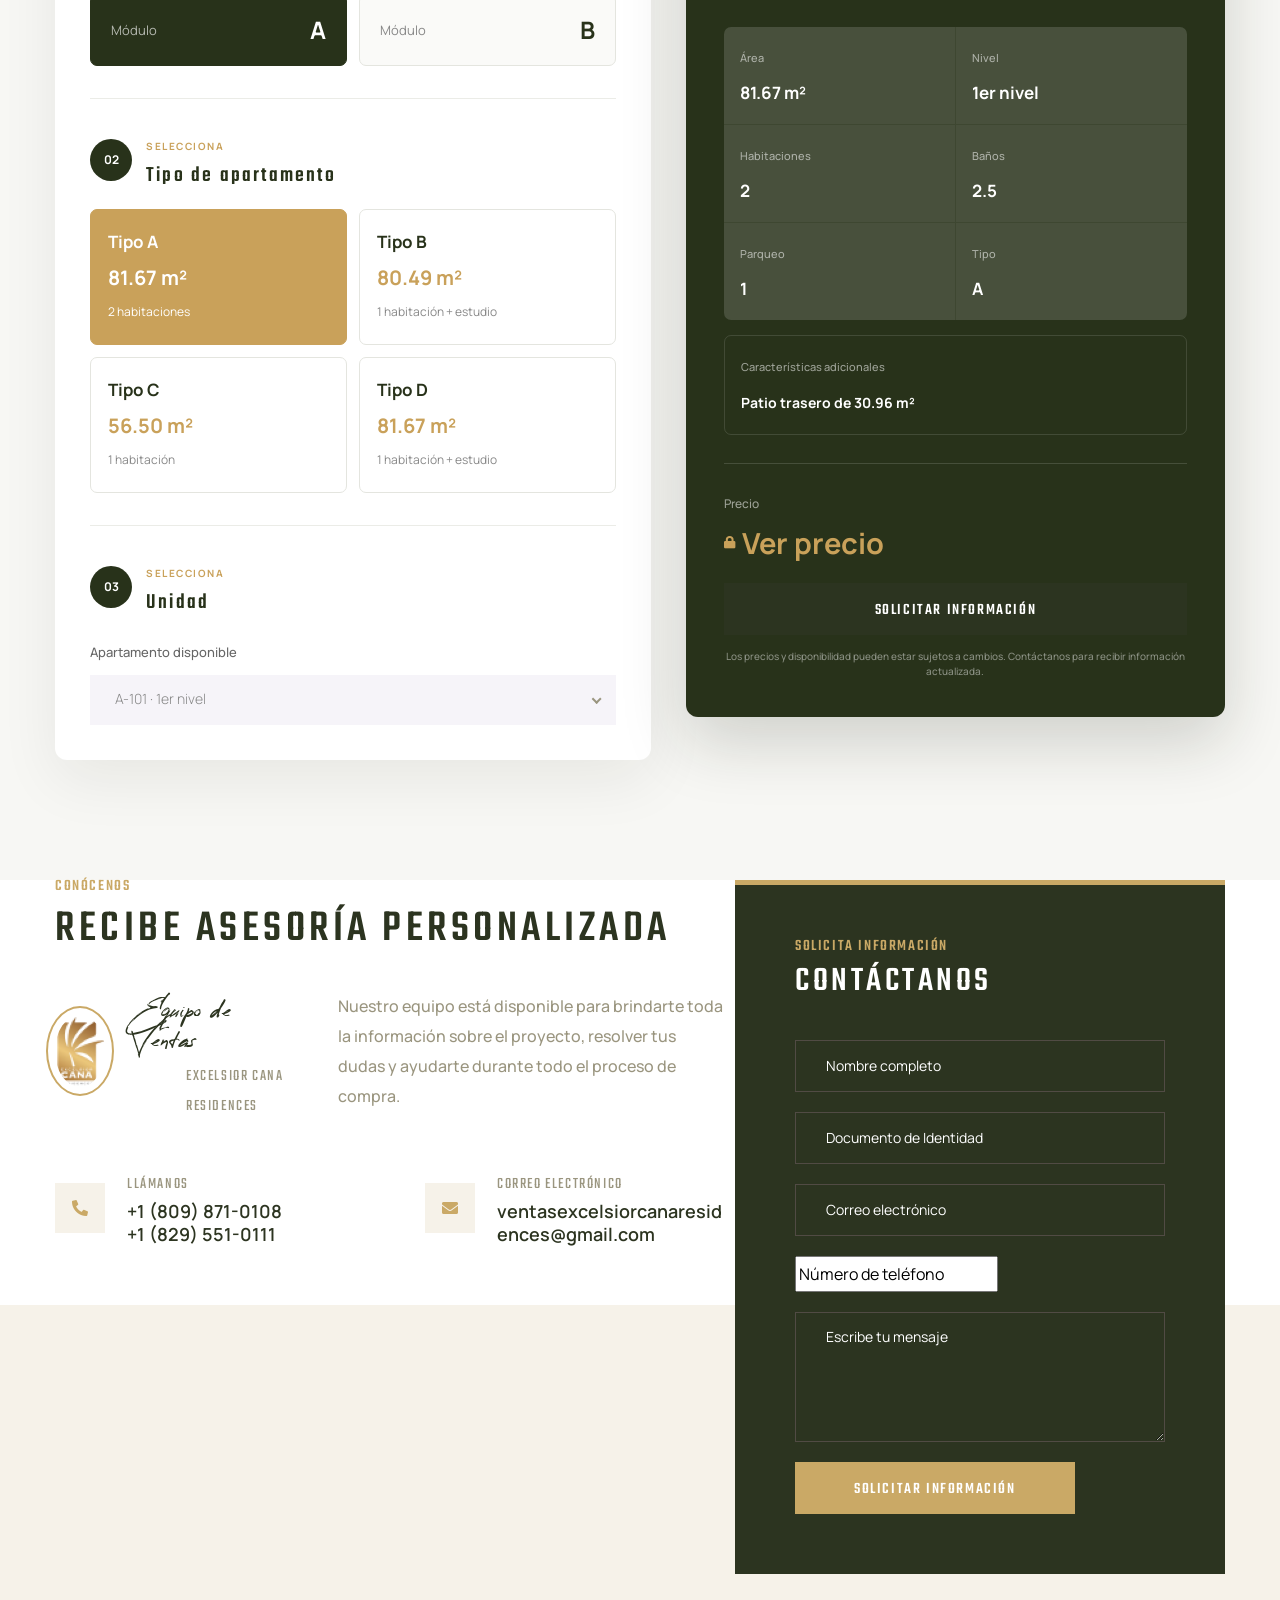
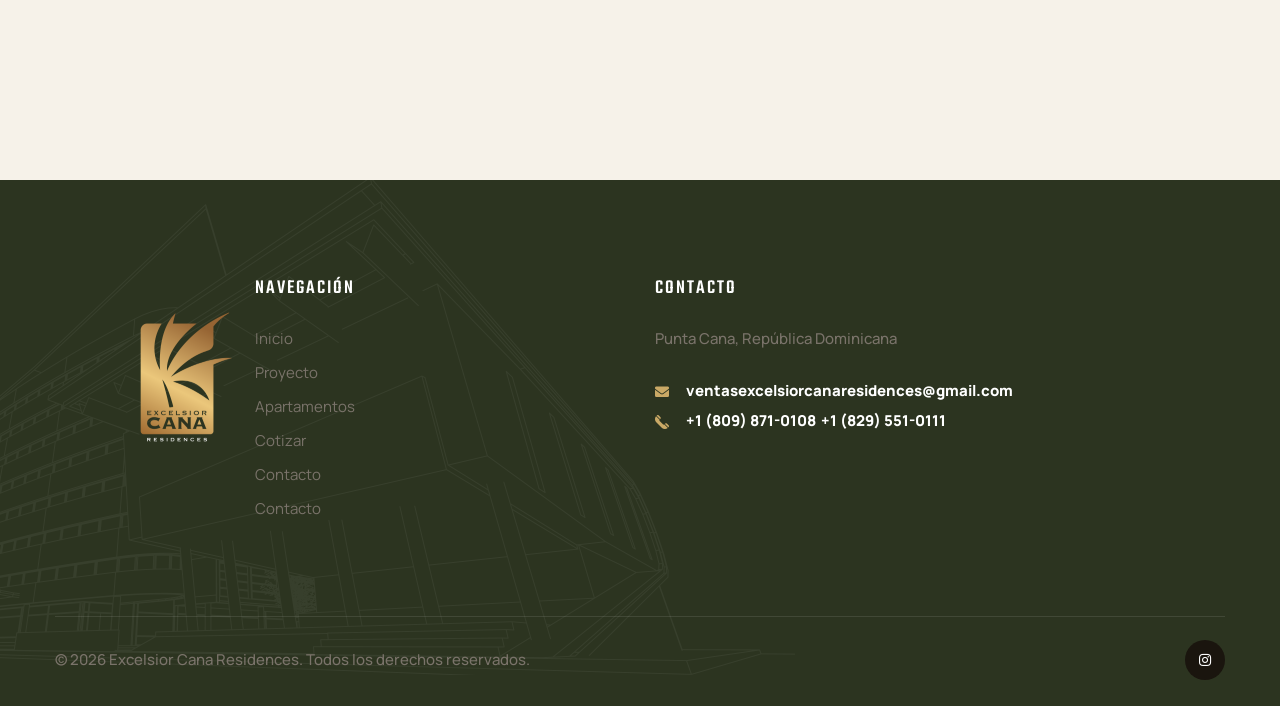
==== commit 97852980: "11" ====
--- a/docs/index.html
+++ b/docs/index.html
@@ -329,6 +329,14 @@
 
                                     <a href="#cotizador">
                                         Cotizar
+                                    </a>
+
+                                </li>
+
+                                <li class="scrollToLink">
+
+                                    <a href="gallery.html">
+                                        Galería
                                     </a>
 
                                 </li>
@@ -1684,294 +1692,289 @@
 
 
         <!-- =========================================
-             CONTACTO
-        ========================================== -->
-
-        <section
-            class="contact-one"
-            id="contacto">
-
-
-            <div class="container">
-
-                <div class="row">
-
-
-                    <div class="col-xl-7 col-lg-8">
-
-                        <div class="contact-one__left">
-
-
-                            <div class="section-title text-left">
-
-                                <span class="section-title__tagline">
-                                    Conócenos
-                                </span>
-
-                                <h2 class="section-title__title">
-                                    Recibe asesoría personalizada
-                                </h2>
-
-                            </div>
-
-
-                            <div class="contact-one__person">
-
-
-                                <div class="contact-one__person-info">
-
-
-                                    <div class="contact-one__person-img">
-
-                                        <img
-                                            src="assets/images/resources/excanalogo2.png"
-                                            loading="lazy"
-                                            decoding="async"
-                                            alt="Excelsior Cana Residences">
+     CONTACTO
+========================================== -->
+
+<section
+    class="contact-one"
+    id="contacto">
+
+    <div class="container">
+
+        <div class="row">
+
+            <!-- INFORMACIÓN DE CONTACTO -->
+            <div class="col-xl-7 col-lg-8">
+
+                <div class="contact-one__left">
+
+                    <div class="section-title text-left">
+
+                        <span class="section-title__tagline">
+                            Conócenos
+                        </span>
+
+                        <h2 class="section-title__title">
+                            Recibe asesoría personalizada
+                        </h2>
+
+                    </div>
+
+
+                    <div class="contact-one__person">
+
+                        <div class="contact-one__person-info">
+
+                            <div class="contact-one__person-img">
+
+                                <img
+                                    src="assets/images/resources/excanalogo2.png"
+                                    loading="lazy"
+                                    decoding="async"
+                                    alt="Excelsior Cana Residences">
+
+                            </div>
+
+
+                            <div class="contact-one__person-content">
+
+                                <h3 class="contact-one__person-name">
+                                    Equipo de Ventas
+                                </h3>
+
+                                <p class="contact-one__person-sub-title">
+                                    Excelsior Cana Residences
+                                </p>
+
+                            </div>
+
+                        </div>
+
+
+                        <div class="contact-one__person-text">
+
+                            <p>
+                                Nuestro equipo está disponible para brindarte
+                                toda la información sobre el proyecto,
+                                resolver tus dudas y ayudarte durante todo
+                                el proceso de compra.
+                            </p>
+
+                        </div>
+
+                    </div>
+
+
+                    <!-- TELÉFONO Y CORREO -->
+                    <ul class="contact-one__points list-unstyled">
+
+                        <!-- TELÉFONOS -->
+                        <li>
+
+                            <div class="icon">
+                                <span class="fas fa-phone-alt"></span>
+                            </div>
+
+                            <div
+                                class="content"
+                                >
+
+                                <p>
+                                    Llámanos
+                                </p>
+
+                                <h4 style="white-space: nowrap;">
+
+                                    <a
+                                        href="tel:+18098710108"
+                                        style="white-space: nowrap;">
+
+                                        +1 (809) 871-0108
+
+                                    </a>
+
+                                </h4>
+
+                                <h4 style="white-space: nowrap;">
+
+                                    <a
+                                        href="tel:+18295510111"
+                                        style="white-space: nowrap;">
+
+                                        +1 (829) 551-0111
+
+                                    </a>
+
+                                </h4>
+
+                            </div>
+
+                        </li>
+
+
+                        <!-- CORREO -->
+                        <li>
+
+                            <div class="icon">
+                                <span class="fas fa-envelope"></span>
+                            </div>
+
+                            <div class="content">
+
+                                <p>
+                                    Correo electrónico
+                                </p>
+
+                                <h4>
+
+                                    <a href="mailto:ventasexcelsiorcanaresidences@gmail.com">
+
+                                        ventasexcelsiorcanaresidences@gmail.com
+
+                                    </a>
+
+                                </h4>
+
+                            </div>
+
+                        </li>
+
+                    </ul>
+
+                </div>
+
+            </div>
+
+
+            <!-- =========================================
+                 FORMULARIO
+            ========================================== -->
+
+            <div class="col-xl-5 col-lg-4">
+
+                <div class="contact-one__right">
+
+                    <div
+                        class="contact-one__form-box wow slideInRight"
+                        data-wow-delay="100ms"
+                        data-wow-duration="2500ms">
+
+                        <div
+                            class="contact-form-bg"
+                            style="background-image: url('assets/images/resources/VISTA DE BALCONES.png');">
+                        </div>
+
+
+                        <div class="section-title text-left">
+
+                            <span class="section-title__tagline">
+                                Solicita información
+                            </span>
+
+                            <h2 class="section-title__title">
+                                Contáctanos
+                            </h2>
+
+                        </div>
+
+
+                        <form
+                            action="assets/inc/sendemail.php"
+                            class="contact-one__form contact-one-validated"
+                            novalidate>
+
+                            <div class="row">
+
+                                <!-- NOMBRE -->
+                                <div class="col-xl-12">
+
+                                    <div class="contact-one__input-box">
+
+                                        <input
+                                            type="text"
+                                            placeholder="Nombre completo"
+                                            name="name">
 
                                     </div>
 
-
-                                    <div class="contact-one__person-content">
-
-                                        <h3 class="contact-one__person-name">
-                                            Equipo de Ventas
-                                        </h3>
-
-                                        <p class="contact-one__person-sub-title">
-                                            Excelsior Cana Residences
-                                        </p>
+                                </div>
+
+
+                                <!-- DOCUMENTO -->
+                                <div class="col-xl-12">
+
+                                    <div class="contact-one__input-box">
+
+                                        <input
+                                            type="text"
+                                            placeholder="Documento de Identidad"
+                                            name="document">
 
                                     </div>
 
                                 </div>
 
 
-                                <div class="contact-one__person-text">
-
-                                    <p>
-
-                                        Nuestro equipo está disponible para brindarte
-                                        toda la información sobre el proyecto,
-                                        resolver tus dudas y ayudarte durante todo
-                                        el proceso de compra.
-
-                                    </p>
-
-                                </div>
-
-                            </div>
-
-
-
-                            <ul class="contact-one__points list-unstyled">
-
-
-                                <li>
-
-                                    <div class="icon">
-
-                                        <span class="fas fa-phone-alt"></span>
+                                <!-- EMAIL -->
+                                <div class="col-xl-12">
+
+                                    <div class="contact-one__input-box">
+
+                                        <input
+                                            type="email"
+                                            placeholder="Correo electrónico"
+                                            name="email">
 
                                     </div>
 
-
-                                    <div class="content">
-
-                                        <p>
-                                            Llámanos
-                                        </p>
-
-
-                                        <h4>
-
-                                            <a href="tel:+18098710108">
-                                                +1 (809) 871-0108
-                                            </a>
-
-                                        </h4>
-                                        <h4>
-
-                                        </h4>
-                                        <h4>
-                                            <a href="tel:+18295510111">
-                                                +1 (829) 551-0111
-                                            </a>
-                                        </h4>
+                                </div>
+
+
+                                <!-- TELÉFONO -->
+                                <div class="col-xl-12">
+
+                                    <div class="contact-one__input-box">
+
+                                        <input
+                                            type="tel"
+                                            placeholder="Número de teléfono"
+                                            name="phone">
 
                                     </div>
 
-                                </li>
-
-
-                                <li>
-
-                                    <div class="icon">
-
-                                        <span class="fas fa-envelope"></span>
+                                </div>
+
+                            </div>
+
+
+                            <div class="row">
+
+                                <div class="col-xl-12">
+
+                                    <!-- MENSAJE -->
+                                    <div class="contact-one__input-box text-message-box">
+
+                                        <textarea
+                                            name="message"
+                                            placeholder="Escribe tu mensaje"></textarea>
 
                                     </div>
 
 
-                                    <div class="content">
-
-                                        <p>
-                                            Correo electrónico
-                                        </p>
-
-
-                                        <h4>
-
-                                            <a href="mailto:ventasexcelsiorcanaresidences@gmail.com">
-
-                                                ventasexcelsiorcanaresidences@gmail.com
-
-                                            </a>
-
-                                        </h4>
-
-                                    </div>
-
-                                </li>
-
-                            </ul>
-
-                        </div>
-
-                    </div>
-
-
-
-                    <!-- FORMULARIO -->
-
-                    <div class="col-xl-5 col-lg-4">
-
-                        <div class="contact-one__right">
-
-
-                            <div
-                                class="contact-one__form-box wow slideInRight"
-                                data-wow-delay="100ms"
-                                data-wow-duration="2500ms">
-
-
-                                <div
-                                    class="contact-form-bg"
-                                    style="background-image: url('assets/images/resources/VISTA DE BALCONES.png');">
-                                </div>
-
-
-                                <div class="section-title text-left">
-
-                                    <span class="section-title__tagline">
-                                        Solicita información
-                                    </span>
-
-                                    <h2 class="section-title__title">
-                                        Contáctanos
-                                    </h2>
-
-                                </div>
-
-
-                                <form
-                                    action="assets/inc/sendemail.php"
-                                    class="contact-one__form contact-one-validated"
-                                    novalidate>
-
-
-                                    <div class="row">
-
-
-                                        <div class="col-xl-12">
-
-                                            <div class="contact-one__input-box">
-
-                                                <input
-                                                    type="text"
-                                                    placeholder="Nombre completo"
-                                                    name="name">
-
-                                            </div>
-
-                                        </div>
-
-
-                                        <div class="col-xl-12">
-
-                                            <div class="contact-one__input-box">
-
-                                                <input
-                                                    type="text"
-                                                    placeholder="Documento de Identidad"
-                                                    name="document">
-
-                                            </div>
-
-                                        </div>
-
-
-                                        <div class="col-xl-12">
-
-                                            <div class="contact-one__input-box">
-
-                                                <input
-                                                    type="email"
-                                                    placeholder="Correo electrónico"
-                                                    name="email">
-
-                                            </div>
-
-                                        </div>
-
-
-                                        <div class="col-xl-12">
-
-                                            <div class="contact-one__input-box">
-
-                                                <input
-                                                    type="tel"
-                                                    placeholder="Número de teléfono"
-                                                    name="phone">
-
-                                            </div>
-
-                                        </div>
-
-                                    </div>
-
-
-                                    <div class="row">
-
-                                        <div class="col-xl-12">
-
-
-                                            <div class="contact-one__input-box text-message-box">
-
-                                                <textarea
-                                                    name="message"
-                                                    placeholder="Escribe tu mensaje"></textarea>
-
-                                            </div>
-
-
-                                            <button
-                                                type="submit"
-                                                class="thm-btn contact-one__btn">
-
-                                                Solicitar información
-
-                                            </button>
-
-                                        </div>
-
-                                    </div>
-
-                                </form>
-
-                            </div>
-
-                        </div>
+                                    <!-- BOTÓN -->
+                                    <button
+                                        type="submit"
+                                        class="thm-btn contact-one__btn">
+
+                                        Solicitar información
+
+                                    </button>
+
+                                </div>
+
+                            </div>
+
+                        </form>
 
                     </div>
 
@@ -1979,9 +1982,11 @@
 
             </div>
 
-        </section>
-
-
+        </div>
+
+    </div>
+
+</section>
 
         <!-- =========================================
              GOOGLE MAP
@@ -2090,6 +2095,10 @@
 
                                             <li>
                                                 <a href="#cotizador">Cotizar</a>
+                                            </li>
+
+                                            <li>
+                                                <a href="#contacto">Contacto</a>
                                             </li>
 
                                             <li>
--- a/docs/assets/css/alipes.css
+++ b/docs/assets/css/alipes.css
@@ -12560,4 +12560,42 @@
     .confirmacion-precio__precio h2 {
         font-size: 22px;
     }
+}
+
+
+
+/* Prueba */
+
+.contact-one__points {
+    display: flex;
+    flex-wrap: wrap;
+    gap: 30px;
+}
+
+.contact-one__points li {
+    flex: 1 1 280px;
+    min-width: 0;
+}
+
+.contact-one__points .content {
+    min-width: 0 !important;
+}
+
+.contact-one__points .content h4 {
+    margin: 0;
+}
+
+.contact-one__points .content h4 a {
+    display: inline-block;
+    max-width: 100%;
+}
+
+.contact-one__points li:first-child .content h4 a {
+    white-space: nowrap;
+}
+
+.contact-one__points li:last-child .content h4 a {
+    white-space: normal;
+    overflow-wrap: anywhere;
+    word-break: break-word;
 }
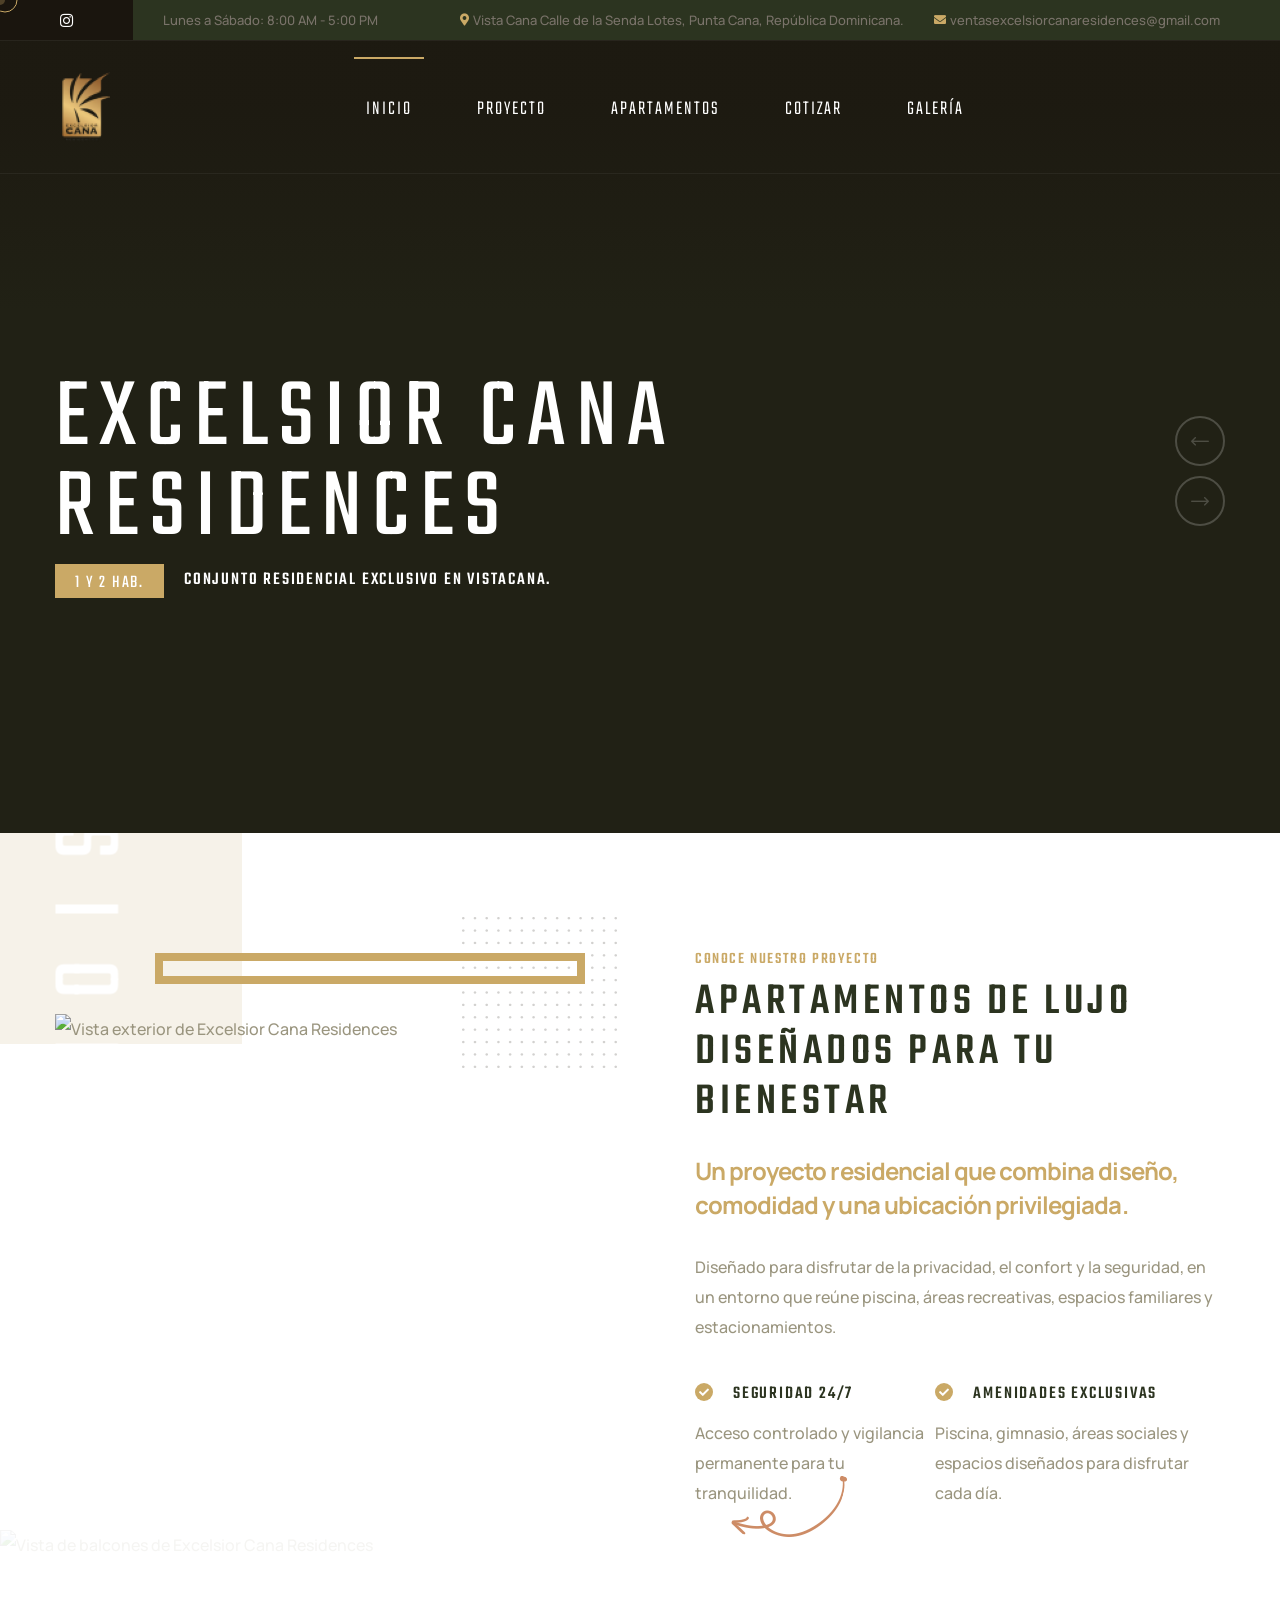
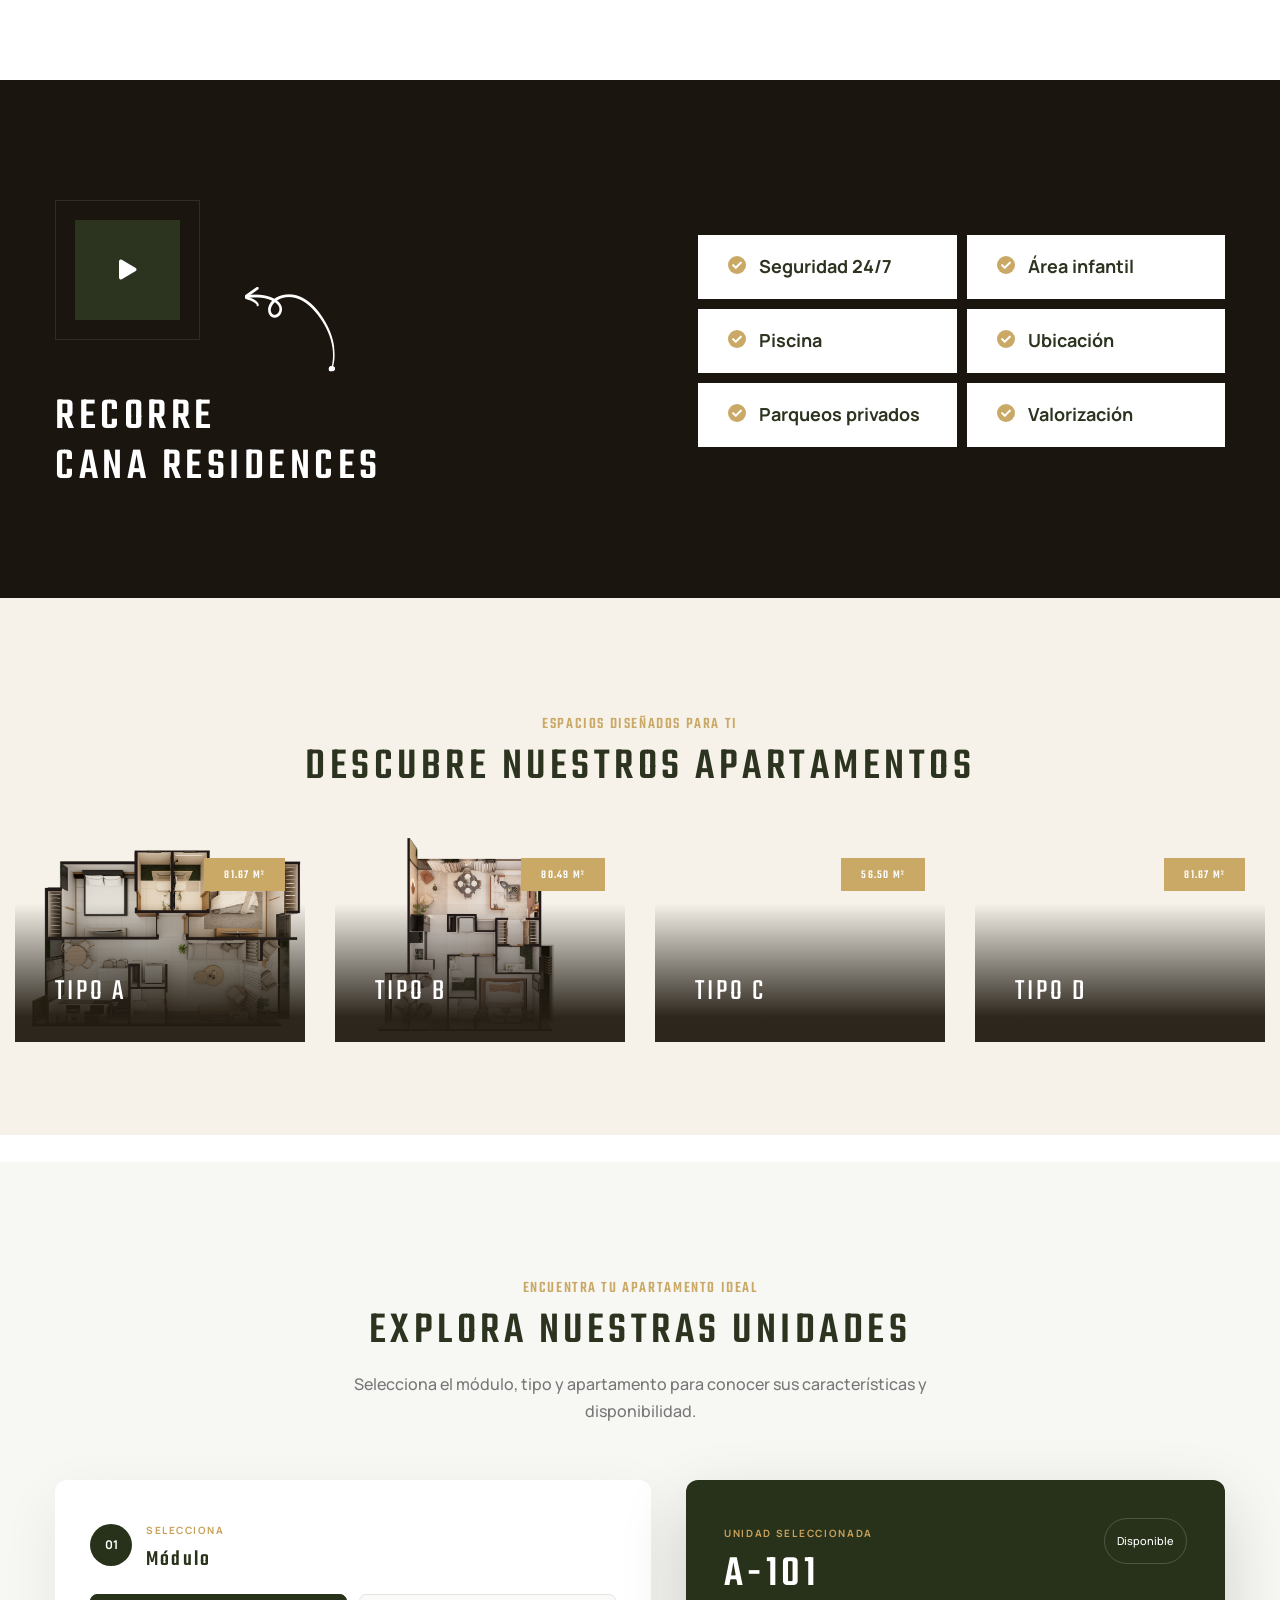
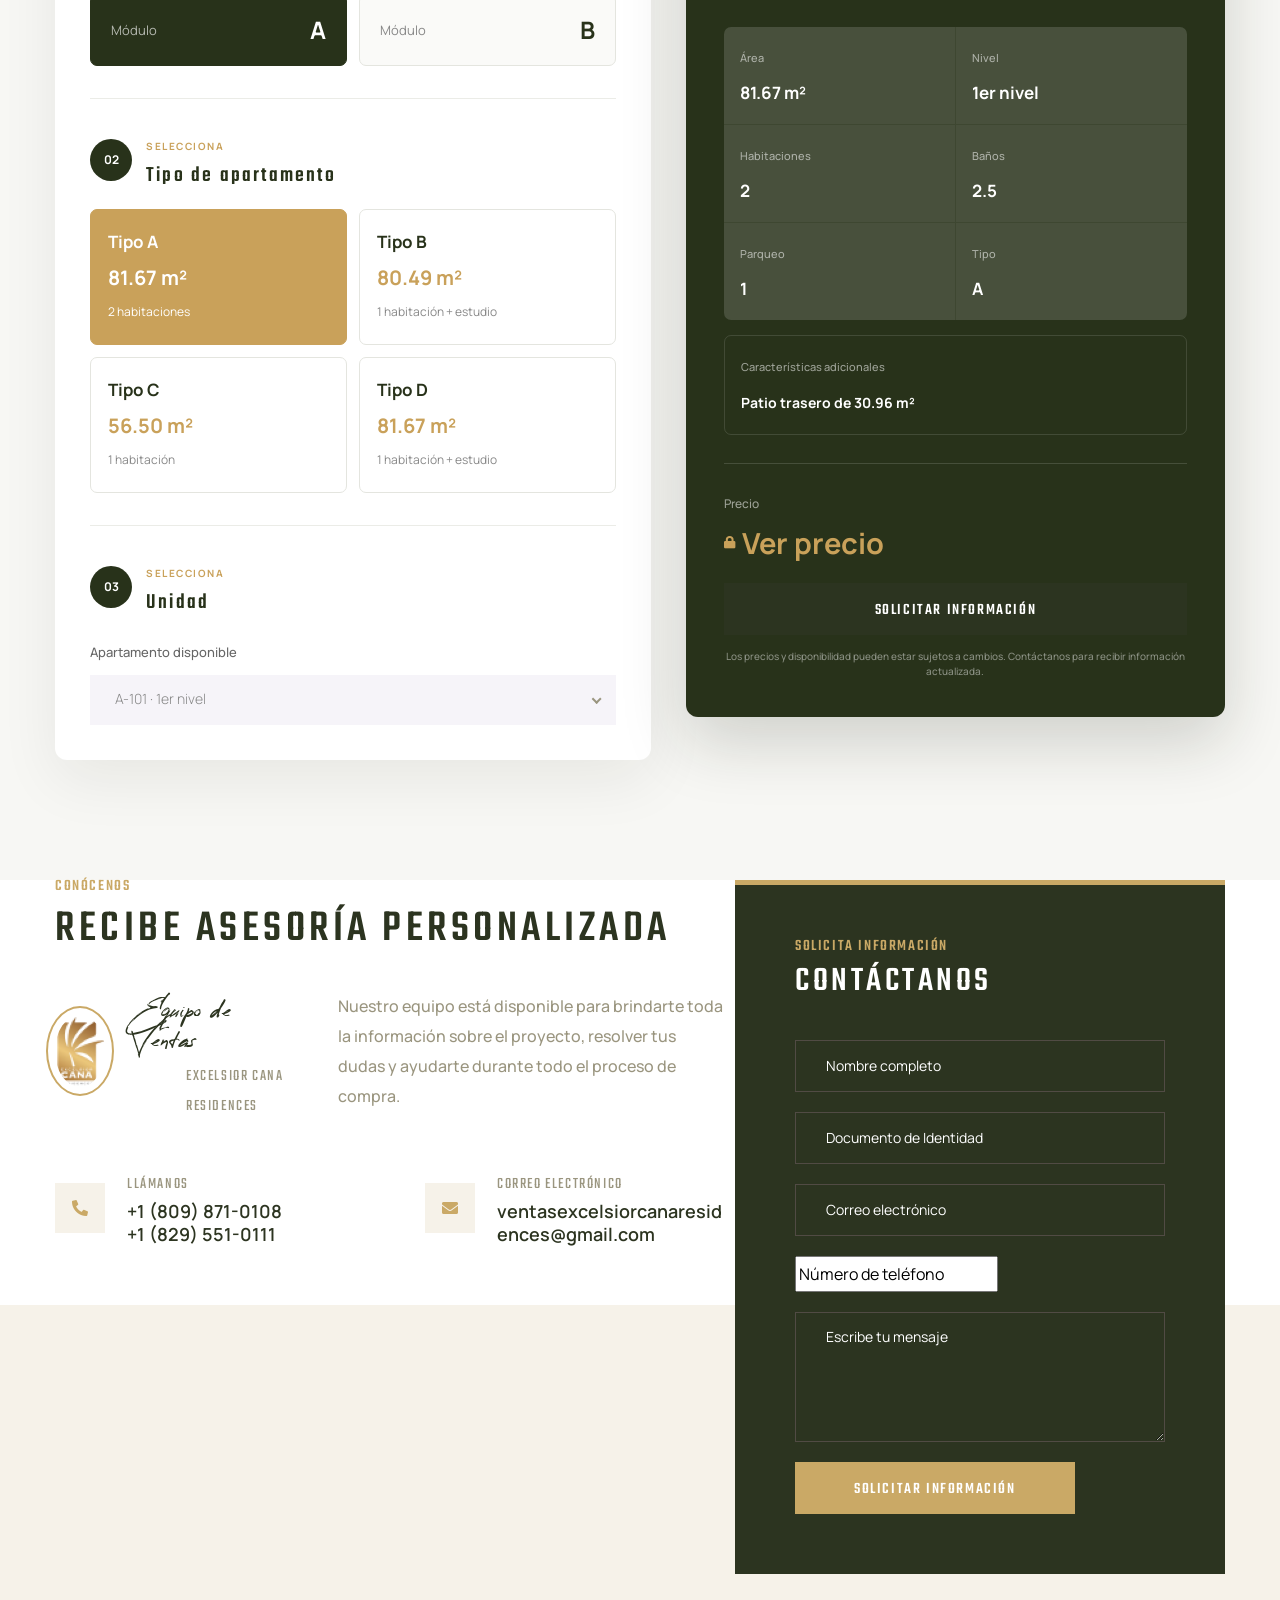
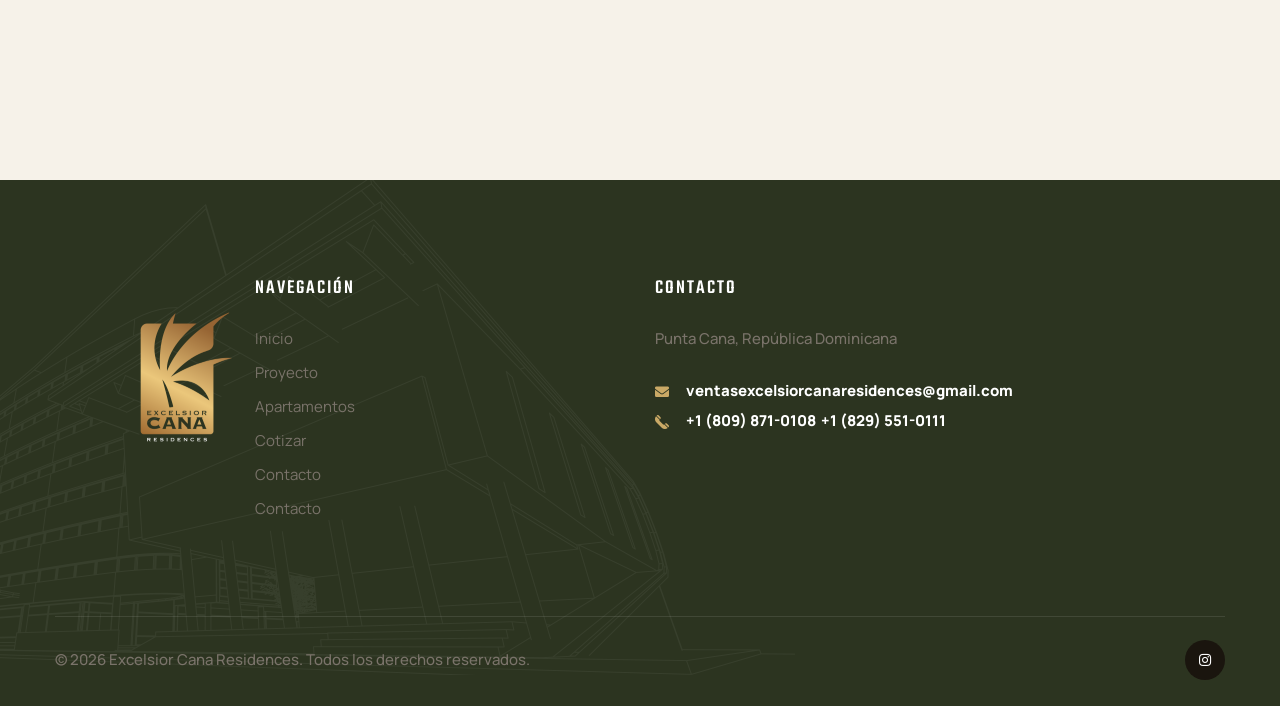
==== commit ff144117: "12" ====
--- a/docs/index.html
+++ b/docs/index.html
@@ -10,6 +10,11 @@
         content="width=device-width, initial-scale=1.0">
 
     <title>Excelsior Cana Residences</title>
+
+    <link rel="apple-touch-icon" sizes="180x180" href="assets/images/resources/excanalogo2.png" />
+    <link rel="icon" type="image/png" sizes="32x32" href="assets/images/resources/excanalogo2.png" />
+    <link rel="icon" type="image/png" sizes="16x16" href="assets/images/resources/excanalogo2.png" />
+    <link rel="manifest" href="assets/images/favicons/site.webmanifest" />
 
     <meta
         name="description"
